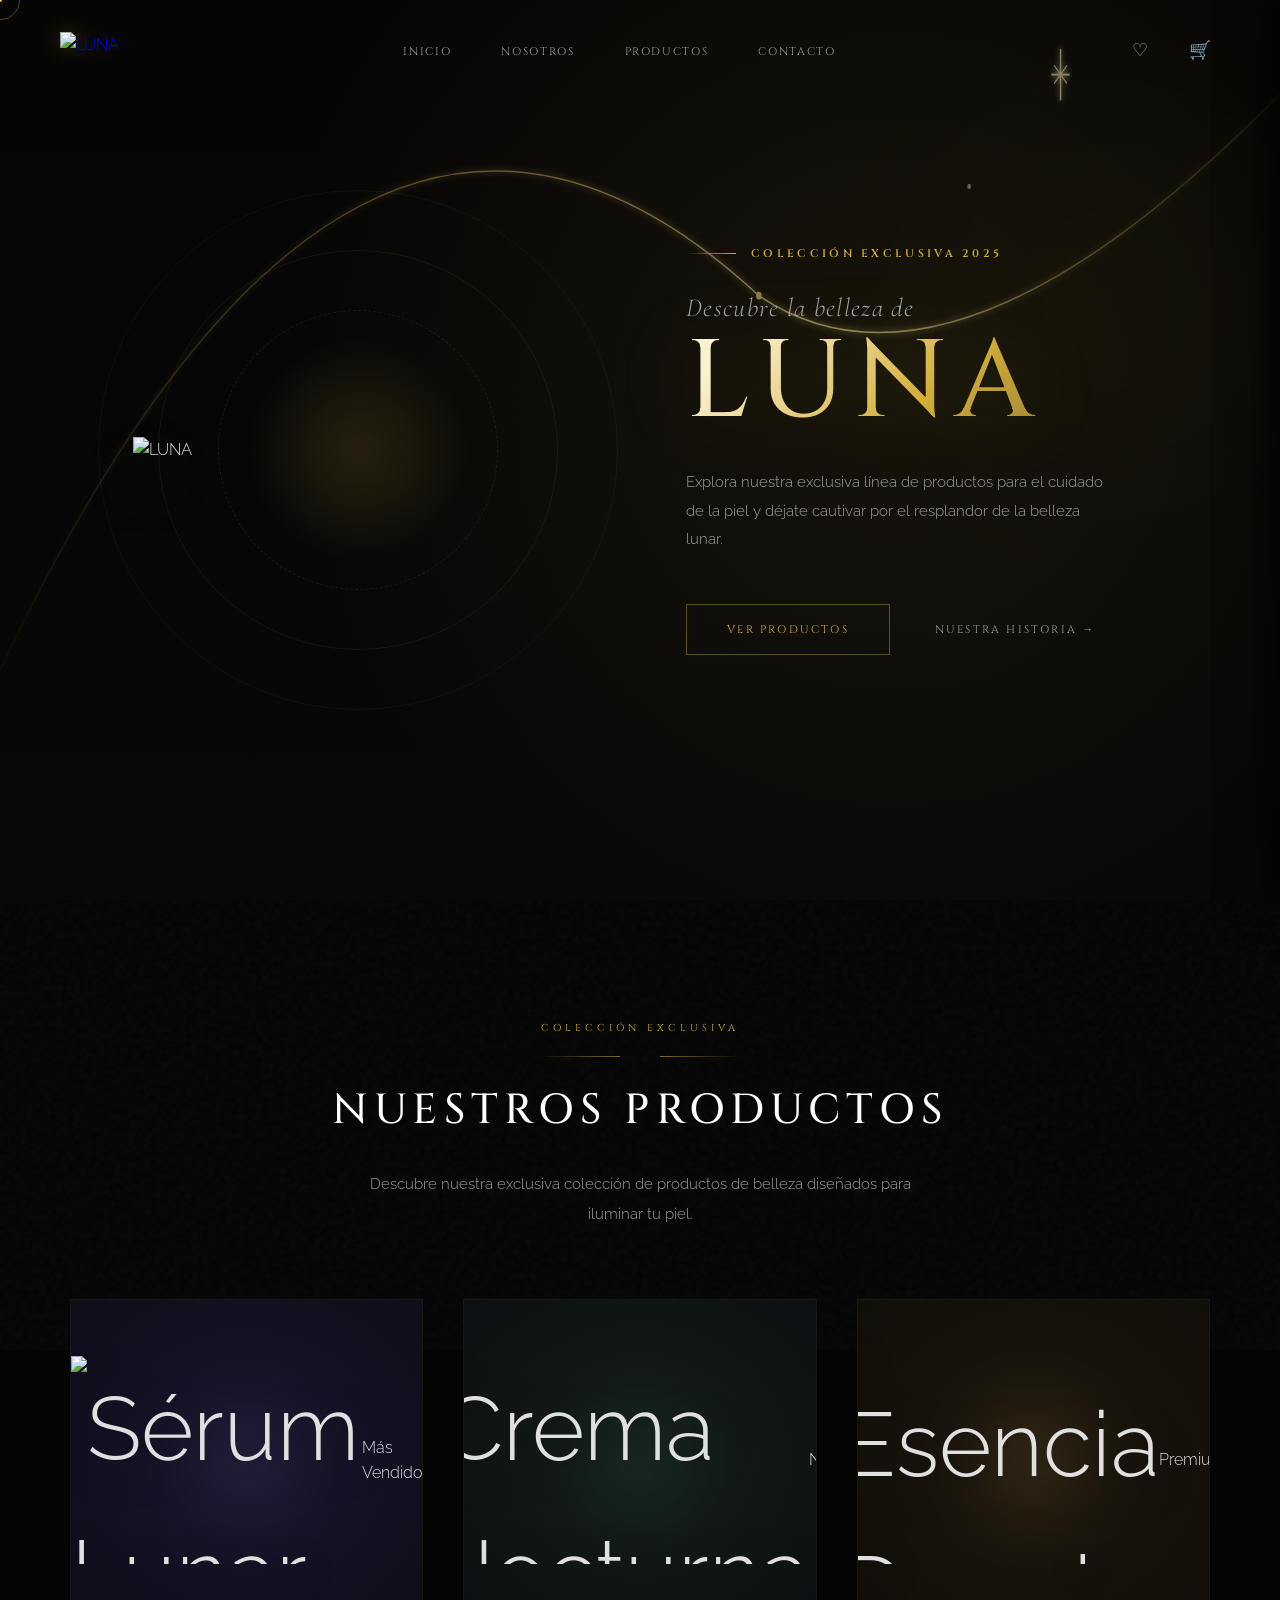
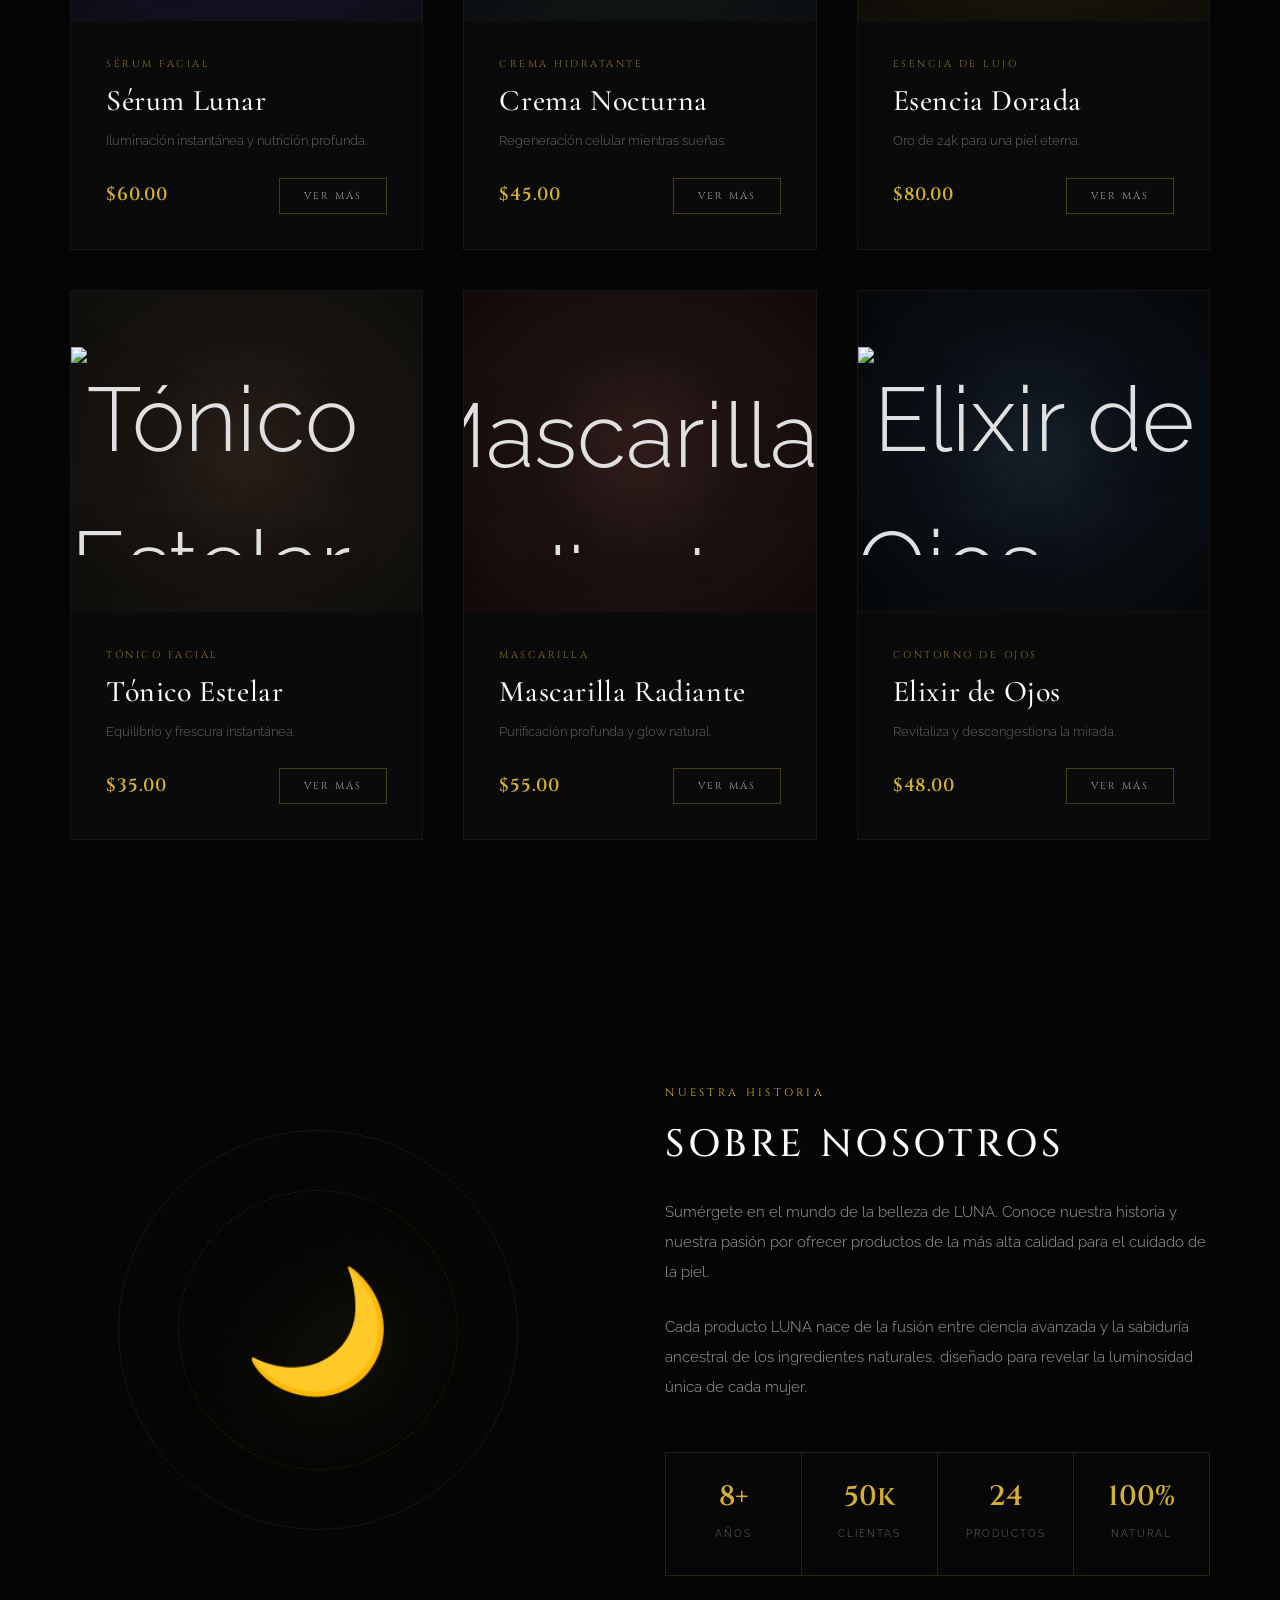
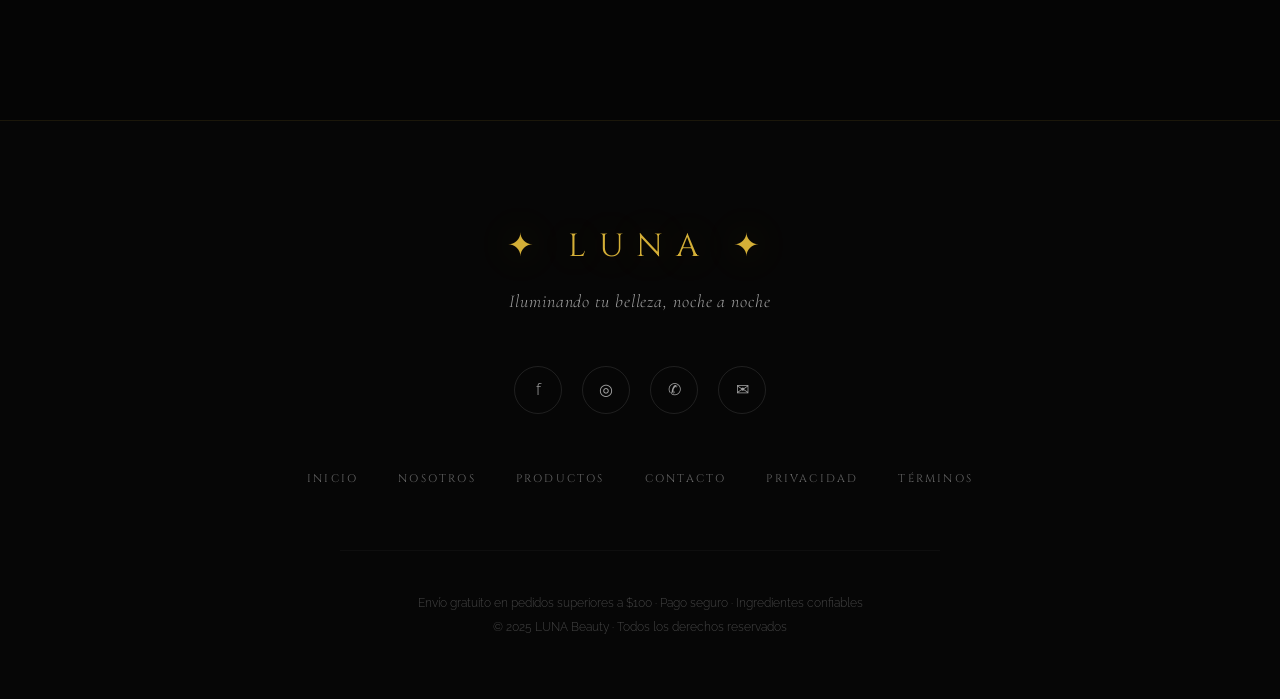
==== index.html @ 4b7ed35f "cambio de nombre a archivo principal" ====
<!DOCTYPE html>
<html lang="es">
<head>
<meta charset="UTF-8">
<meta name="viewport" content="width=device-width, initial-scale=1.0">
<title>LUNA — Belleza Lunar</title> 
<link href="https://fonts.googleapis.com/css2?family=Cormorant+Garamond:ital,wght@0,300;0,400;0,500;0,600;1,300;1,400;1,600&family=Cinzel:wght@400;500;600;700&family=Raleway:wght@300;400;500;600&display=swap" rel="stylesheet">
<link rel="stylesheet" href="style.css">
</head>
<body>

<div id="cur-o"></div>
<div id="cur-i"></div>
<canvas id="pc"></canvas>
<div class="grain"></div>

<!-- NAV -->
<nav id="mn">
  <a href="#inicio" class="nav-logo"><img src="img/logo.png" alt="LUNA"></a>
  <ul class="nav-links">
    <li><a href="#inicio">Inicio</a></li>
    <li><a href="#nosotros">Nosotros</a></li>
    <li><a href="#productos">Productos</a></li>
    <li><a href="#contacto">Contacto</a></li>
  </ul>
  <div class="nav-r">
    <button class="ib" title="Favoritos">♡</button>
    <button class="ib" id="cartBtn" title="Carrito" onclick="openCart()">🛒<span class="cb" id="cc">0</span></button>
    <button class="hbg" id="hbg"><span></span><span></span><span></span></button>
  </div>
</nav>

<!-- SIDEBAR -->
<div class="sb-ov" id="sbo"></div>
<aside class="sb" id="sb">
  <div class="sb-head">
    <img src="img/logo.png" alt="LUNA" class="sb-logo-img">
    <button class="sb-x" id="sbx">✕</button>
  </div>
  <nav class="sb-nav">
    <a href="#inicio">Inicio <span>→</span></a>
    <a href="#nosotros">Nosotros <span>→</span></a>
    <a href="#productos">Productos <span>→</span></a>
    <a href="#contacto">Contacto <span>→</span></a>
  </nav>
  <div class="sb-bot">
    <div class="sb-soc">
      <a href="#" class="sb-si">f</a>
      <a href="#" class="sb-si">◎</a>
      <a href="#" class="sb-si">✉</a>
    </div>
    <p class="sb-tl">Iluminando tu belleza.<br>© 2025 LUNA</p>
  </div>
</aside>

<!-- CART SIDEBAR -->
<div class="sb-ov" id="cbo"></div>
<aside class="sb" id="csb" style="z-index: 570;">
  <div class="sb-head">
    <span style="font-family:'Cinzel',serif; color:var(--gold); font-size:18px;">TU CARRITO</span>
    <button class="sb-x" id="csbx">✕</button>
  </div>
  <div class="sb-body" id="cart-items">
    <!-- Items injected by JS -->
  </div>
  <div class="sb-foot" id="cart-foot">
    <!-- Total & Checkout -->
  </div>
</aside>

<!-- HERO -->
<section id="inicio" class="sw">
  <div class="hero">
    <div class="hbgl"></div>
    <svg class="hero-arc" viewBox="0 0 1400 700" fill="none" preserveAspectRatio="none">
      <defs>
        <linearGradient id="ag" x1="0%" y1="0%" x2="100%" y2="0%">
          <stop offset="0%" stop-color="#c9a84c" stop-opacity="0"/>
          <stop offset="35%" stop-color="#c9a84c" stop-opacity="0.7"/>
          <stop offset="65%" stop-color="#e8d48b" stop-opacity="1"/>
          <stop offset="100%" stop-color="#c9a84c" stop-opacity="0"/>
        </linearGradient>
        <filter id="gf"><feGaussianBlur stdDeviation="3" result="b"/><feMerge><feMergeNode in="b"/><feMergeNode in="SourceGraphic"/></feMerge></filter>
      </defs>
      <path d="M-50 600 Q360 -80 830 230 Q1060 340 1460 28" stroke="url(#ag)" stroke-width="1.2" filter="url(#gf)"/>
      <circle cx="830" cy="230" r="3" fill="#e8d48b" opacity="0.9"/>
      <circle cx="1060" cy="145" r="2" fill="#e8d48b" opacity="0.7"/>
      <g filter="url(#gf)" opacity="0.9">
        <line x1="1160" y1="58" x2="1160" y2="78" stroke="#f5e6b8" stroke-width="1.5"/>
        <line x1="1160" y1="58" x2="1160" y2="38" stroke="#f5e6b8" stroke-width="1.5"/>
        <line x1="1150" y1="58" x2="1170" y2="58" stroke="#f5e6b8" stroke-width="1.5"/>
        <line x1="1153" y1="51" x2="1167" y2="65" stroke="#f5e6b8" stroke-width="1"/>
        <line x1="1167" y1="51" x2="1153" y2="65" stroke="#f5e6b8" stroke-width="1"/>
      </g>
    </svg>
    <div class="orb o1"></div>
    <div class="orb o2"></div>
    <div class="orb o3"></div>
    <div class="hero-in">
      <div class="hr">
        <div class="ring r1"><div class="rdot"></div><div class="rdot"></div><div class="rdot"></div><div class="rdot"></div></div>
        <div class="ring r2"></div>
        <div class="ring r3"></div>
        <div class="hglow"></div>
        <img src="img/logo.png" alt="LUNA" class="h-logo-img">
        <div class="sp sp1"></div><div class="sp sp2"></div><div class="sp sp3"></div>
        <div class="sp sp4"></div><div class="sp sp5"></div><div class="sp sp6"></div>
      </div>
      <div class="hl">
        <div class="eyebrow"><div class="eb-line"></div><span class="eb-txt">Colección Exclusiva 2025</span></div>
        <p class="h-tag">Descubre la belleza de</p>
        <h1 class="h-title">LUNA</h1>
        <p class="h-desc">Explora nuestra exclusiva línea de productos para el cuidado de la piel y déjate cautivar por el resplandor de la belleza lunar.</p>
        <div class="h-cta">
          <a href="#productos" class="btn-o"><span>Ver Productos</span></a>
          <a href="#nosotros" class="btn-g">Nuestra Historia →</a>
        </div>
      </div>
    </div>
  </div>
</section>

<!-- PRODUCTS -->
<section id="productos" class="sw">
  <div class="sh rv">
    <span class="sey">Colección Exclusiva</span>
    <div class="so"><div class="sg"></div></div>
    <h2 class="st">Nuestros Productos</h2>
    <p class="ss">Descubre nuestra exclusiva colección de productos de belleza diseñados para iluminar tu piel.</p>
  </div>
  <div class="pw"><div class="pg" id="pg"></div></div>
</section>

<!-- ABOUT -->
<section id="nosotros" class="as sw">
  <div class="aab"></div>
  <div class="ag">
    <div class="av rv">
      <div class="arl"><div class="om" style="top:-5px;left:50%;transform:translateX(-50%)"></div><div class="om" style="bottom:-5px;left:50%;transform:translateX(-50%)"></div></div>
      <div class="ars"></div>
      <div class="amw"><div class="amg"></div><div class="ami">🌙</div></div>
    </div>
    <div class="rv">
      <span class="al">Nuestra Historia</span>
      <h2 class="at">Sobre Nosotros</h2>
      <p class="ap">Sumérgete en el mundo de la belleza de LUNA. Conoce nuestra historia y nuestra pasión por ofrecer productos de la más alta calidad para el cuidado de la piel.</p>
      <p class="ap">Cada producto LUNA nace de la fusión entre ciencia avanzada y la sabiduría ancestral de los ingredientes naturales, diseñado para revelar la luminosidad única de cada mujer.</p>
      <div class="astat">
        <div class="ast"><span class="asn">8+</span><span class="asl">Años</span></div>
        <div class="ast"><span class="asn">50k</span><span class="asl">Clientas</span></div>
        <div class="ast"><span class="asn">24</span><span class="asl">Productos</span></div>
        <div class="ast"><span class="asn">100%</span><span class="asl">Natural</span></div>
      </div>
    </div>
  </div>
</section>

<!-- FOOTER -->
<footer id="contacto">
  <span class="fl">✦ LUNA ✦</span>
  <p class="ftl">Iluminando tu belleza, noche a noche</p>
  <div class="fsoc">
    <a href="#" class="fsi">f</a><a href="#" class="fsi">◎</a>
    <a href="#" class="fsi">✆</a><a href="#" class="fsi">✉</a>
  </div>
  <ul class="flinks">
    <li><a href="#inicio">Inicio</a></li><li><a href="#nosotros">Nosotros</a></li>
    <li><a href="#productos">Productos</a></li><li><a href="#contacto">Contacto</a></li>
    <li><a href="#">Privacidad</a></li><li><a href="#">Términos</a></li>
  </ul>
  <p class="fbot">Envío gratuito en pedidos superiores a $100 · Pago seguro · Ingredientes confiables<br>© 2025 LUNA Beauty · Todos los derechos reservados</p>
</footer>

<!-- MODAL -->
<div class="mo" id="mo"><div class="md" id="md"><button class="mc" id="mcl">✕</button><div id="mw"></div></div></div>

<!-- TOAST -->
<div class="toast" id="toast"><div class="tt">✦ LUNA</div><div class="tm" id="tmsg">Producto añadido</div></div>

<script src="script.js" defer></script>
</body>
</html>
---- style.css ----
:root {
  --gold: #d4af37;
  --gold-light: #f3cf55;
  --gold-pale: #f9f1d0;
  --gold-dim: #8a7030;
  --dark: #050505;
  --dark-mid: #0a0a0a;
  --dark-glass: rgba(10, 10, 12, 0.85);
  --dark-card: rgba(20, 20, 25, 0.6);
  --text: #e0e0e0;
  --text-soft: #a0a0a0;
  --text-muted: #666;
  --white: #ffffff;
  --ease: cubic-bezier(0.16, 1, 0.3, 1);
}

*, *::before, *::after { margin: 0; padding: 0; box-sizing: border-box; }
html { scroll-behavior: smooth; overflow-x: hidden; }
body { background: var(--dark); color: var(--text); font-family: 'Raleway', sans-serif; font-weight: 300; overflow-x: hidden; cursor: none; line-height: 1.6; }

/* --- CURSOR --- */
#cur-o, #cur-i { position: fixed; border-radius: 50%; pointer-events: none; z-index: 9999; transform: translate(-50%, -50%); mix-blend-mode: exclusion; }
#cur-o { width: 40px; height: 40px; border: 1px solid rgba(212, 175, 55, 0.4); transition: width .4s var(--ease), height .4s var(--ease), border-color .3s; }
#cur-i { width: 4px; height: 4px; background: var(--gold-light); box-shadow: 0 0 10px var(--gold); }
body.ch #cur-o { width: 60px; height: 60px; border-color: var(--gold-light); background: rgba(212, 175, 55, 0.03); backdrop-filter: blur(2px); }

/* --- BACKGROUND --- */
#pc { position: fixed; inset: 0; z-index: 0; pointer-events: none; }
.grain { position: fixed; inset: -50%; width: 200%; height: 200%; z-index: 1; pointer-events: none; opacity: 0.035; background-image: url("data:image/svg+xml,%3Csvg viewBox='0 0 512 512' xmlns='http://www.w3.org/2000/svg'%3E%3Cfilter id='n'%3E%3CfeTurbulence type='fractalNoise' baseFrequency='0.6' numOctaves='3' stitchTiles='stitch'/%3E%3C/filter%3E%3Crect width='100%25' height='100%25' filter='url(%23n)'/%3E%3C/svg%3E"); animation: grain 0.8s steps(1) infinite; }
@keyframes grain { 0%, 100% { transform: translate(0, 0) } 10% { transform: translate(-5%, -5%) } 20% { transform: translate(-2%, 5%) } 30% { transform: translate(5%, -2%) } 40% { transform: translate(-5%, 5%) } 50% { transform: translate(-2%, 2%) } 60% { transform: translate(3%, -5%) } 70% { transform: translate(5%, 2%) } 80% { transform: translate(-2%, -2%) } 90% { transform: translate(2%, 5%) } }

/* --- NAVIGATION --- */
nav { position: fixed; top: 0; left: 0; right: 0; z-index: 500; display: flex; align-items: center; justify-content: space-between; padding: 30px 60px; transition: all 0.4s var(--ease); border-bottom: 1px solid transparent; }
nav.scrolled { background: rgba(5, 5, 5, 0.9); backdrop-filter: blur(15px); padding: 15px 60px; border-bottom-color: rgba(212, 175, 55, 0.15); }

.nav-logo { display: flex; align-items: center; text-decoration: none; }
.nav-logo img { height: 36px; width: auto; filter: drop-shadow(0 0 10px rgba(212, 175, 55, 0.3)); transition: transform 0.3s; }
.nav-logo:hover img { transform: scale(1.05); }

.nav-links { display: flex; gap: 50px; list-style: none; }
.nav-links a { font-family: 'Cinzel', serif; font-size: 11px; letter-spacing: 0.15em; color: var(--text-soft); text-decoration: none; text-transform: uppercase; transition: color 0.3s; position: relative; padding: 5px 0; }
.nav-links a::after { content: ''; position: absolute; bottom: 0; left: 50%; width: 0; height: 1px; background: var(--gold); transition: all 0.4s var(--ease); transform: translateX(-50%); }
.nav-links a:hover { color: var(--white); }
.nav-links a:hover::after { width: 100%; }

.nav-r { display: flex; gap: 20px; align-items: center; }
.ib { background: none; border: none; color: var(--text-soft); font-size: 18px; cursor: none; position: relative; width: 40px; height: 40px; display: flex; align-items: center; justify-content: center; transition: all 0.3s; border-radius: 50%; }
.ib:hover { color: var(--gold); background: rgba(212, 175, 55, 0.05); }
.cb { position: absolute; top: 2px; right: 2px; background: var(--gold); color: var(--dark); font-size: 10px; font-weight: 700; width: 16px; height: 16px; border-radius: 50%; display: flex; align-items: center; justify-content: center; font-family: 'Raleway', sans-serif; box-shadow: 0 0 10px rgba(212, 175, 55, 0.6); opacity: 0; transform: scale(0); transition: all .3s var(--ease); }
.cb.active { opacity: 1; transform: scale(1); }

.hbg { display: none; flex-direction: column; gap: 6px; cursor: pointer; background: none; border: none; padding: 10px; z-index: 600; }
.hbg span { display: block; width: 28px; height: 1px; background: var(--gold); transition: all 0.4s var(--ease); transform-origin: center; }
.hbg:hover span { background: var(--gold-light); box-shadow: 0 0 8px var(--gold); }
.hbg.open span:nth-child(1) { transform: translateY(7px) rotate(45deg); }
.hbg.open span:nth-child(2) { opacity: 0; transform: translateX(10px); }
.hbg.open span:nth-child(3) { transform: translateY(-7px) rotate(-45deg); }

/* --- SIDEBAR --- */
.sb-ov { position: fixed; inset: 0; background: rgba(0, 0, 0, 0.8); z-index: 550; opacity: 0; pointer-events: none; transition: opacity 0.5s; backdrop-filter: blur(8px); }
.sb-ov.open { opacity: 1; pointer-events: all; }
.sb { position: fixed; top: 0; right: 0; width: min(360px, 85vw); height: 100%; background: var(--dark-mid); z-index: 560; display: flex; flex-direction: column; border-left: 1px solid rgba(212, 175, 55, 0.15); transform: translateX(100%); transition: transform 0.6s var(--ease); box-shadow: -10px 0 40px rgba(0,0,0,0.5); }
.sb.open { transform: translateX(0); }
/* Aseguramos que el botón cerrar tenga área de clic y z-index */
.sb-head { padding: 30px 40px; display: flex; align-items: center; justify-content: space-between; border-bottom: 1px solid rgba(212, 175, 55, 0.08); position: relative; z-index: 565; }
.sb-logo-img { height: 32px; width: auto; object-fit: contain; }
.sb-x { background: none; border: 1px solid rgba(212, 175, 55, 0.2); color: var(--text-soft); font-size: 16px; cursor: pointer; width: 32px; height: 32px; display: flex; align-items: center; justify-content: center; transition: all 0.3s; border-radius: 50%; position: relative; z-index: 570; }
.sb-x:hover { border-color: var(--gold); color: var(--gold); transform: rotate(90deg); }

.sb-nav { padding: 40px; display: flex; flex-direction: column; gap: 20px; flex: 1; }
.sb-nav a { font-family: 'Cinzel', serif; font-size: 14px; letter-spacing: 0.15em; text-transform: uppercase; color: var(--text-soft); text-decoration: none; padding-bottom: 10px; border-bottom: 1px solid rgba(255,255,255,0.03); display: flex; align-items: center; justify-content: space-between; transition: all 0.3s; }
.sb-nav a span { color: var(--gold); opacity: 0; transform: translateX(-10px); transition: all 0.3s; }
.sb-nav a:hover { color: var(--white); padding-left: 10px; border-bottom-color: var(--gold-dim); }
.sb-nav a:hover span { opacity: 1; transform: translateX(0); }

.sb-bot { padding: 30px 40px; border-top: 1px solid rgba(212, 175, 55, 0.08); margin-top: auto; }
.sb-soc { display: flex; gap: 15px; margin-bottom: 20px; }
.sb-si { width: 40px; height: 40px; border: 1px solid rgba(255, 255, 255, 0.1); display: flex; align-items: center; justify-content: center; color: var(--text-soft); font-size: 14px; text-decoration: none; transition: all 0.3s; border-radius: 50%; }
.sb-si:hover { border-color: var(--gold); color: var(--gold); transform: translateY(-3px); }
.sb-tl { font-family: 'Cormorant Garamond', serif; font-style: italic; font-size: 14px; color: var(--text-muted); line-height: 1.6; }

/* --- CART SIDEBAR --- */
.sb-body { padding: 30px; flex: 1; overflow-y: auto; display: flex; flex-direction: column; gap: 20px; }
.sb-foot { padding: 30px; border-top: 1px solid rgba(212, 175, 55, 0.1); background: rgba(0,0,0,0.2); }

.c-item { display: flex; gap: 15px; padding-bottom: 20px; border-bottom: 1px solid rgba(255,255,255,0.05); animation: fadeIn 0.4s ease; }
.c-img { width: 60px; height: 60px; background: rgba(255,255,255,0.03); display: flex; align-items: center; justify-content: center; border-radius: 4px; border: 1px solid rgba(212,175,55,0.1); font-size: 24px; flex-shrink: 0; }
.c-info { flex: 1; display: flex; flex-direction: column; justify-content: center; }
.c-name { font-family: 'Cinzel', serif; font-size: 12px; color: var(--white); margin-bottom: 4px; }
.c-price { font-family: 'Cormorant Garamond', serif; color: var(--gold); font-size: 16px; }
.c-rem { background: none; border: none; color: var(--text-muted); font-size: 18px; cursor: pointer; transition: color 0.3s; padding: 0 5px; align-self: flex-start; }
.c-rem:hover { color: #ff5555; }

.c-empty { text-align: center; color: var(--text-muted); font-size: 14px; margin-top: 40px; }
.c-total { display: flex; justify-content: space-between; align-items: center; margin-bottom: 20px; font-family: 'Cinzel', serif; font-size: 16px; color: var(--white); }
.c-total span:last-child { color: var(--gold); font-size: 20px; }

/* Scrollbar styles for sidebar */
.sb-body::-webkit-scrollbar { width: 4px; }
.sb-body::-webkit-scrollbar-track { background: rgba(0,0,0,0.1); }
.sb-body::-webkit-scrollbar-thumb { background: rgba(212,175,55,0.2); border-radius: 2px; }

/* --- HERO --- */
.hero { position: relative; min-height: 100vh; display: flex; align-items: center; overflow: hidden; z-index: 5; }
.hbgl { position: absolute; inset: 0; background: radial-gradient(circle at 70% 40%, rgba(212, 175, 55, 0.08) 0%, transparent 60%), linear-gradient(180deg, var(--dark) 0%, #080808 100%); z-index: 1; }
.hero-arc { position: absolute; inset: 0; width: 100%; height: 100%; z-index: 2; pointer-events: none; opacity: 0.6; }
.orb { position: absolute; border-radius: 50%; pointer-events: none; z-index: 2; filter: blur(60px); opacity: 0.5; }
.o1 { width: 600px; height: 600px; background: radial-gradient(circle, rgba(212, 175, 55, 0.06), transparent 70%); right: -10%; top: 0%; animation: pulse 8s ease-in-out infinite alternate; }
@keyframes pulse { 0% { opacity: 0.3; transform: scale(1); } 100% { opacity: 0.6; transform: scale(1.1); } }

/* Cambiado para dar más espacio al logo a la izquierda */
.hero-in { position: relative; z-index: 10; width: 100%; display: grid; grid-template-columns: 1.1fr 1fr; align-items: center; padding: 120px 70px; min-height: 100vh; max-width: 1400px; margin: 0 auto; gap: 40px; }
/* Ajustado para que el texto a la derecha tenga un límite claro */
.hl { max-width: 500px; }

.eyebrow { display: flex; align-items: center; gap: 15px; margin-bottom: 25px; opacity: 0; animation: slideR 0.6s 0.1s var(--ease) forwards; }
.eb-line { width: 50px; height: 1px; background: linear-gradient(90deg, transparent, var(--gold)); }
.eb-txt { font-family: 'Cinzel', serif; font-size: 11px; letter-spacing: 0.3em; color: var(--gold); text-transform: uppercase; font-weight: 600; }

.h-tag { font-family: 'Cormorant Garamond', serif; font-size: 26px; font-weight: 300; font-style: italic; color: var(--text-soft); letter-spacing: 0.05em; margin-bottom: 5px; opacity: 0; animation: fadeUp 0.6s 0.2s var(--ease) forwards; }
.h-title { font-family: 'Cinzel', serif; font-size: clamp(60px, 9vw, 110px); font-weight: 500; line-height: 0.9; letter-spacing: 0.08em; background: linear-gradient(135deg, var(--gold-pale) 10%, var(--gold) 50%, var(--gold-dim) 90%); -webkit-background-clip: text; -webkit-text-fill-color: transparent; filter: drop-shadow(0 0 40px rgba(212, 175, 55, 0.2)); margin-bottom: 35px; opacity: 0; animation: fadeUp 0.8s 0.3s var(--ease) forwards; }
.h-desc { font-size: 15px; line-height: 1.9; color: var(--text-soft); max-width: 420px; margin-bottom: 50px; opacity: 0; animation: fadeUp 0.6s 0.4s var(--ease) forwards; font-weight: 300; }

.h-cta { display: flex; gap: 20px; flex-wrap: wrap; opacity: 0; animation: fadeUp 0.6s 0.5s var(--ease) forwards; }

.btn-o { display: inline-flex; align-items: center; justify-content: center; border: 1px solid rgba(212, 175, 55, 0.4); color: var(--gold); padding: 16px 40px; font-family: 'Cinzel', serif; font-size: 11px; letter-spacing: 0.2em; text-decoration: none; text-transform: uppercase; cursor: none; background: transparent; transition: all 0.4s var(--ease); position: relative; overflow: hidden; }
.btn-o::before { content: ''; position: absolute; inset: 0; background: var(--gold); transform: translateY(101%); transition: transform 0.4s var(--ease); z-index: 0; }
.btn-o span { position: relative; z-index: 1; transition: color 0.4s; }
.btn-o:hover { border-color: var(--gold); }
.btn-o:hover::before { transform: translateY(0); }
.btn-o:hover span { color: var(--dark); }

.btn-g { display: inline-flex; align-items: center; gap: 10px; color: var(--text-soft); padding: 15px 25px; font-family: 'Cinzel', serif; font-size: 11px; letter-spacing: 0.2em; text-decoration: none; text-transform: uppercase; cursor: none; background: transparent; border: none; transition: color 0.3s; }
.btn-g:hover { color: var(--gold); }

.btn-gf { display: inline-flex; align-items: center; justify-content: center; gap: 10px; background: linear-gradient(135deg, var(--gold) 0%, #b08d2b 100%); color: var(--dark); padding: 18px 45px; font-family: 'Cinzel', serif; font-size: 11px; letter-spacing: 0.25em; text-transform: uppercase; font-weight: 600; cursor: none; border: none; transition: all 0.4s var(--ease); width: 100%; position: relative; overflow: hidden; }
.btn-gf::after { content: ''; position: absolute; inset: 0; background: rgba(255,255,255,0.2); transform: translateX(-100%) skewX(-15deg); transition: transform 0.5s; }
.btn-gf:hover { transform: translateY(-3px); box-shadow: 0 10px 30px rgba(212, 175, 55, 0.3); }
.btn-gf:hover::after { transform: translateX(100%) skewX(-15deg); }

/* --- HERO RIGHT (Visuals) --- */
.hr { display: flex; align-items: center; justify-content: center; position: relative; height: 600px; opacity: 0; animation: fadeIn 1s 0.4s var(--ease) forwards; perspective: 1000px; }
.ring { position: absolute; border-radius: 50%; opacity: 0.6; }
.r1 { width: 520px; height: 520px; border: 1px solid rgba(212, 175, 55, 0.1); animation: spin 40s linear infinite; }
.r2 { width: 400px; height: 400px; border: 1px solid rgba(212, 175, 55, 0.15); animation: spin 25s linear infinite reverse; }
.r3 { width: 280px; height: 280px; border: 1px dashed rgba(212, 175, 55, 0.2); animation: spin 15s linear infinite; }
.hglow { position: absolute; width: 250px; height: 250px; border-radius: 50%; background: radial-gradient(circle, rgba(212, 175, 55, 0.15) 0%, transparent 65%); animation: pulse 4s ease-in-out infinite alternate; }

/* Estilo para el logo grande en el Hero */
.h-logo-img {
  position: relative;
  z-index: 5;
  width: 100%;
  max-width: 450px;
  height: auto;
  filter: drop-shadow(0 30px 50px rgba(212, 175, 55, 0.2));
  animation: float 6s ease-in-out infinite;
}

/* Floating Cards (Glassmorphism) */
.fc { position: absolute; background: var(--dark-glass); border: 1px solid rgba(212, 175, 55, 0.15); backdrop-filter: blur(12px); padding: 15px 20px; min-width: 140px; z-index: 8; animation: floatCard 6s ease-in-out infinite; box-shadow: 0 10px 30px rgba(0,0,0,0.5); border-radius: 4px; }
.fc:nth-of-type(1) { top: 12%; right: 5%; animation-delay: 0s; }
.fc:nth-of-type(2) { bottom: 20%; left: 0%; animation-delay: 2s; }
.fc:nth-of-type(3) { top: 55%; right: -5%; animation-delay: 1s; }
.fc-ic { font-size: 24px; margin-bottom: 8px; filter: drop-shadow(0 0 10px rgba(212, 175, 55, 0.4)); }
.fc-nm { font-family: 'Cormorant Garamond', serif; font-size: 15px; color: var(--white); font-style: italic; }
.fc-pr { font-family: 'Cinzel', serif; font-size: 10px; color: var(--gold); margin-top: 4px; letter-spacing: 0.1em; }

@keyframes floatCard { 0%, 100% { transform: translateY(0); } 50% { transform: translateY(-15px); } }
@keyframes spin { from { transform: rotate(0deg); } to { transform: rotate(360deg); } }
@keyframes float { 0%, 100% { transform: translateY(0) rotate(0deg); } 50% { transform: translateY(-20px) rotate(2deg); } }

/* --- SECTIONS --- */
.sw { position: relative; z-index: 5; }
.sh { text-align: center; padding: 120px 70px 70px; }
.sey { font-family: 'Cinzel', serif; font-size: 10px; color: var(--gold); letter-spacing: 0.4em; margin-bottom: 20px; display: block; text-transform: uppercase; }
.so { display: flex; align-items: center; justify-content: center; gap: 20px; margin-bottom: 20px; opacity: 0.6; }
.so::before, .so::after { content: ''; width: 80px; height: 1px; background: linear-gradient(90deg, transparent, var(--gold)); }
.so::after { background: linear-gradient(90deg, var(--gold), transparent); }
.st { font-family: 'Cinzel', serif; font-size: clamp(30px, 4vw, 42px); font-weight: 500; letter-spacing: 0.15em; text-transform: uppercase; color: var(--white); margin-bottom: 25px; }
.ss { font-size: 15px; color: var(--text-soft); line-height: 2; max-width: 550px; margin: 0 auto; font-weight: 300; }

/* --- PRODUCTS --- */
.pw { padding: 0 70px 140px; }
.pg { display: grid; grid-template-columns: repeat(auto-fit, minmax(320px, 1fr)); gap: 40px; max-width: 1200px; margin: 0 auto; }
.pc { background: rgba(18, 18, 22, 0.4); border: 1px solid rgba(255, 255, 255, 0.05); cursor: none; transition: all 0.5s var(--ease); position: relative; overflow: hidden; display: flex; flex-direction: column; backdrop-filter: blur(5px); }
.pc:hover { transform: translateY(-10px); border-color: rgba(212, 175, 55, 0.3); box-shadow: 0 20px 50px rgba(0, 0, 0, 0.6); background: rgba(18, 18, 22, 0.7); }

.pi { height: 320px; display: flex; align-items: center; justify-content: center; position: relative; overflow: hidden; background: radial-gradient(circle at center, rgba(255,255,255,0.03) 0%, transparent 70%); }
.pig { position: absolute; width: 180px; height: 180px; border-radius: 50%; background: radial-gradient(circle, var(--gc), transparent 70%); filter: blur(30px); opacity: 0.6; transition: opacity 0.5s; }
.pc:hover .pig { opacity: 0.9; }
.pii { font-size: 90px; position: relative; z-index: 1; transition: transform 0.6s var(--ease); filter: drop-shadow(0 10px 30px rgba(0,0,0,0.3)); }
.pc:hover .pii { transform: scale(1.15) translateY(-5px); }

.pin { padding: 35px; flex: 1; display: flex; flex-direction: column; border-top: 1px solid rgba(255,255,255,0.03); }
.ptype { font-family: 'Cinzel', serif; font-size: 10px; letter-spacing: 0.25em; color: var(--gold-dim); text-transform: uppercase; margin-bottom: 12px; }
.pname { font-family: 'Cormorant Garamond', serif; font-size: 30px; font-weight: 500; color: var(--white); margin-bottom: 12px; letter-spacing: 0.02em; line-height: 1.1; transition: color 0.3s; }
.pc:hover .pname { color: var(--gold-pale); }
.pdesc { font-size: 13px; color: var(--text-muted); line-height: 1.8; flex: 1; margin-bottom: 25px; transition: color 0.3s; }
.pc:hover .pdesc { color: var(--text-soft); }

.pft { display: flex; align-items: center; justify-content: space-between; margin-top: auto; }
.pprice { font-family: 'Cinzel', serif; font-size: 18px; color: var(--gold); font-weight: 600; letter-spacing: 0.05em; }
.pbtn { border: 1px solid rgba(212, 175, 55, 0.3); color: var(--text-soft); padding: 10px 24px; font-family: 'Cinzel', serif; font-size: 10px; letter-spacing: 0.2em; text-transform: uppercase; background: transparent; cursor: none; transition: all 0.3s; }
.pbtn:hover { background: var(--gold); color: var(--dark); border-color: var(--gold); }

/* --- ABOUT --- */
.as { padding: 100px 70px 140px; position: relative; z-index: 5; }
.ag { display: grid; grid-template-columns: 1fr 1.1fr; gap: 100px; align-items: center; max-width: 1200px; margin: 0 auto; position: relative; z-index: 2; }
.av { position: relative; height: 500px; display: flex; align-items: center; justify-content: center; }
.arl { position: absolute; width: 400px; height: 400px; border-radius: 50%; border: 1px solid rgba(212, 175, 55, 0.1); animation: spin 30s linear infinite; }
.ars { position: absolute; width: 280px; height: 280px; border-radius: 50%; border: 1px dashed rgba(212, 175, 55, 0.15); animation: spin 20s linear infinite reverse; }
.ami { font-size: 120px; position: relative; z-index: 1; animation: float 6s ease-in-out infinite; filter: drop-shadow(0 0 50px rgba(212, 175, 55, 0.2)); }

.al { font-family: 'Cinzel', serif; font-size: 11px; color: var(--gold); letter-spacing: 0.3em; display: block; margin-bottom: 20px; text-transform: uppercase; }
.at { font-family: 'Cinzel', serif; font-size: 38px; font-weight: 500; letter-spacing: 0.1em; text-transform: uppercase; color: var(--white); margin-bottom: 30px; line-height: 1.2; }
.ap { font-size: 15px; color: var(--text-soft); line-height: 2; margin-bottom: 25px; }
.astat { display: flex; margin-top: 50px; border: 1px solid rgba(212, 175, 55, 0.15); background: rgba(255,255,255,0.01); }
.ast { flex: 1; text-align: center; padding: 30px 15px; border-right: 1px solid rgba(212, 175, 55, 0.15); }
.ast:last-child { border-right: none; }
.asn { font-family: 'Cinzel', serif; font-size: 28px; color: var(--gold); display: block; line-height: 1; margin-bottom: 8px; font-weight: 600; }
.asl { font-family: 'Raleway', sans-serif; font-size: 10px; letter-spacing: 0.2em; text-transform: uppercase; color: var(--text-muted); }

/* --- FOOTER --- */
footer { background: #060606; border-top: 1px solid rgba(212, 175, 55, 0.1); padding: 100px 70px 60px; text-align: center; position: relative; z-index: 5; }
.fl { font-family: 'Cinzel', serif; font-size: 32px; letter-spacing: 0.4em; color: var(--gold); text-shadow: 0 0 40px rgba(212, 175, 55, 0.3); display: block; margin-bottom: 15px; }
.ftl { font-family: 'Cormorant Garamond', serif; font-style: italic; font-size: 18px; color: var(--text-soft); margin-bottom: 50px; letter-spacing: 0.05em; }
.fsoc { display: flex; gap: 20px; justify-content: center; margin-bottom: 50px; }
.fsi { width: 48px; height: 48px; border: 1px solid rgba(255, 255, 255, 0.1); display: flex; align-items: center; justify-content: center; color: var(--text-soft); font-size: 16px; text-decoration: none; transition: all 0.4s; cursor: none; border-radius: 50%; }
.fsi:hover { border-color: var(--gold); color: var(--gold); background: rgba(212, 175, 55, 0.1); transform: translateY(-3px); }

.flinks { display: flex; gap: 40px; justify-content: center; list-style: none; flex-wrap: wrap; margin-bottom: 60px; }
.flinks a { font-family: 'Cinzel', serif; font-size: 11px; letter-spacing: 0.2em; color: var(--text-muted); text-decoration: none; text-transform: uppercase; transition: color 0.3s; cursor: none; position: relative; }
.flinks a:hover { color: var(--gold); }

.fbot { font-size: 12px; color: #444; line-height: 2; border-top: 1px solid rgba(255,255,255,0.03); padding-top: 40px; max-width: 600px; margin: 0 auto; }

/* --- MODAL --- */
.mo { position: fixed; inset: 0; background: rgba(0, 0, 0, 0.9); z-index: 800; display: flex; align-items: center; justify-content: center; padding: 20px; opacity: 0; pointer-events: none; transition: opacity 0.4s; backdrop-filter: blur(20px); }
.mo.active { opacity: 1; pointer-events: all; }
.md { background: #0b0b0e; border: 1px solid rgba(212, 175, 55, 0.2); max-width: 1000px; width: 100%; max-height: 90vh; overflow-y: auto; position: relative; transform: scale(0.95) translateY(30px); transition: transform 0.5s var(--ease); box-shadow: 0 0 80px rgba(0,0,0,0.8); }
.mo.active .md { transform: scale(1) translateY(0); }
.mc { position: sticky; top: 0; float: right; background: transparent; border: none; color: var(--text-muted); font-size: 24px; cursor: none; padding: 25px 30px; z-index: 10; transition: color 0.3s; }
.mc:hover { color: var(--gold); }

.mt { display: grid; grid-template-columns: 1fr 1.2fr; min-height: 500px; }
.mv { display: flex; align-items: center; justify-content: center; position: relative; overflow: hidden; padding: 60px; background: radial-gradient(circle at center, rgba(255,255,255,0.03), transparent); }
.mvi { font-size: 150px; position: relative; z-index: 1; filter: drop-shadow(0 20px 50px rgba(0,0,0,0.5)); animation: float 6s ease-in-out infinite; }
.mb { padding: 60px 50px 50px; display: flex; flex-direction: column; justify-content: center; }

.mtype { font-family: 'Cinzel', serif; font-size: 11px; letter-spacing: 0.3em; color: var(--gold); text-transform: uppercase; margin-bottom: 15px; }
.mname { font-family: 'Cormorant Garamond', serif; font-size: 48px; font-weight: 500; color: var(--white); line-height: 1; margin-bottom: 25px; }
.mdesc { font-size: 15px; color: var(--text-soft); line-height: 1.8; margin-bottom: 30px; font-weight: 300; }
.mprice { font-family: 'Cinzel', serif; font-size: 32px; color: var(--gold); margin-bottom: 35px; }
.mact { display: flex; gap: 15px; margin-bottom: 40px; }

.mtr { border-top: 1px solid rgba(255,255,255,0.05); padding-top: 25px; display: flex; flex-direction: column; gap: 10px; }
.tr { display: flex; align-items: center; gap: 12px; font-size: 13px; color: var(--text-muted); letter-spacing: 0.05em; }
.tr::before { content: '✦'; color: var(--gold-dim); font-size: 10px; }

.mdet { border-top: 1px solid rgba(255,255,255,0.05); padding: 50px; grid-column: 1 / -1; background: rgba(0,0,0,0.2); }
.mdt { font-family: 'Cinzel', serif; font-size: 16px; letter-spacing: 0.4em; text-transform: uppercase; color: var(--white); text-align: center; margin-bottom: 40px; }
.mdg { display: grid; grid-template-columns: repeat(3, 1fr); gap: 40px; }
.dc h4 { font-family: 'Cinzel', serif; font-size: 12px; color: var(--gold); margin-bottom: 20px; font-weight: 600; text-transform: uppercase; letter-spacing: 0.1em; border-bottom: 1px solid rgba(212,175,55,0.1); padding-bottom: 10px; }
.dc ul { list-style: none; display: flex; flex-direction: column; gap: 12px; }
.dc li { font-size: 13px; color: var(--text-soft); line-height: 1.6; display: flex; align-items: flex-start; gap: 10px; }
.dc li::before { content: '—'; color: var(--gold-dim); opacity: 0.5; }

/* --- TOAST --- */
.toast { position: fixed; bottom: 30px; right: 30px; background: rgba(15, 15, 20, 0.95); border: 1px solid rgba(212, 175, 55, 0.3); padding: 20px 30px; z-index: 950; max-width: 300px; transform: translateY(50px); opacity: 0; pointer-events: none; transition: all 0.5s var(--ease); box-shadow: 0 20px 50px rgba(0,0,0,0.8); backdrop-filter: blur(10px); }
.toast.show { transform: translateY(0); opacity: 1; }
.tt { font-family: 'Cinzel', serif; font-size: 11px; letter-spacing: 0.25em; color: var(--gold); margin-bottom: 8px; display: flex; align-items: center; gap: 8px; }
.tm { font-size: 14px; color: var(--white); }

/* --- KEYFRAMES --- */
@keyframes fadeUp { from { opacity: 0; transform: translateY(20px); } to { opacity: 1; transform: translateY(0); } }
@keyframes slideR { from { opacity: 0; transform: translateX(-20px); } to { opacity: 1; transform: translateX(0); } }
@keyframes fadeIn { from { opacity: 0; } to { opacity: 1; } }

/* --- REVEAL ON SCROLL --- */
.rv { opacity: 0; transform: translateY(30px); transition: opacity 0.8s var(--ease), transform 0.8s var(--ease); }
.rv.vis { opacity: 1; transform: translateY(0); }

/* --- RESPONSIVE --- */
@media (max-width: 1024px) {
  .hero-in { padding: 110px 40px 70px; gap: 40px; }
  .h-title { font-size: 80px; }
  .pg { grid-template-columns: repeat(2, 1fr); }
  .ag { grid-template-columns: 1fr; gap: 60px; }
  .av { height: 400px; }
}

@media (max-width: 768px) {
  body { cursor: auto; }
  #cur-o, #cur-i, #pc, .grain { display: none; }
  .btn-o, .btn-g, .btn-gf, .pbtn, .fsi, .ib, .mc, .pc, .flinks a { cursor: pointer; }
  
  nav { padding: 20px; }
  .nav-links, .nav-r .ib:not(#cartBtn) { display: none; }
  .hbg { display: flex; }
  
  .hero-in { grid-template-columns: 1fr; padding: 100px 25px 60px; min-height: auto; text-align: center; }
  .hl { margin: 0 auto; display: flex; flex-direction: column; align-items: center; }
  .eyebrow { justify-content: center; }
  .h-title { font-size: 50px; }
  .h-desc { margin: 0 auto 40px; }
  .h-cta { justify-content: center; }
  
  .hr { height: 350px; margin-top: 40px; }
  .r1 { width: 300px; height: 300px; }
  .r2 { width: 220px; height: 220px; }
  .r3 { width: 150px; height: 150px; }
  .hicon { font-size: 80px; }
  .fc { display: none; }
  
  .pg { grid-template-columns: 1fr; }
  .mt { grid-template-columns: 1fr; }
  .mv { padding: 40px; }
  .mdg { grid-template-columns: 1fr; }
  .astat { flex-wrap: wrap; }
  .ast { flex: 0 0 50%; border-bottom: 1px solid rgba(212,175,55,0.15); }
  .ast:nth-child(even) { border-right: none; }
  
  .sb { width: 85vw; }
}
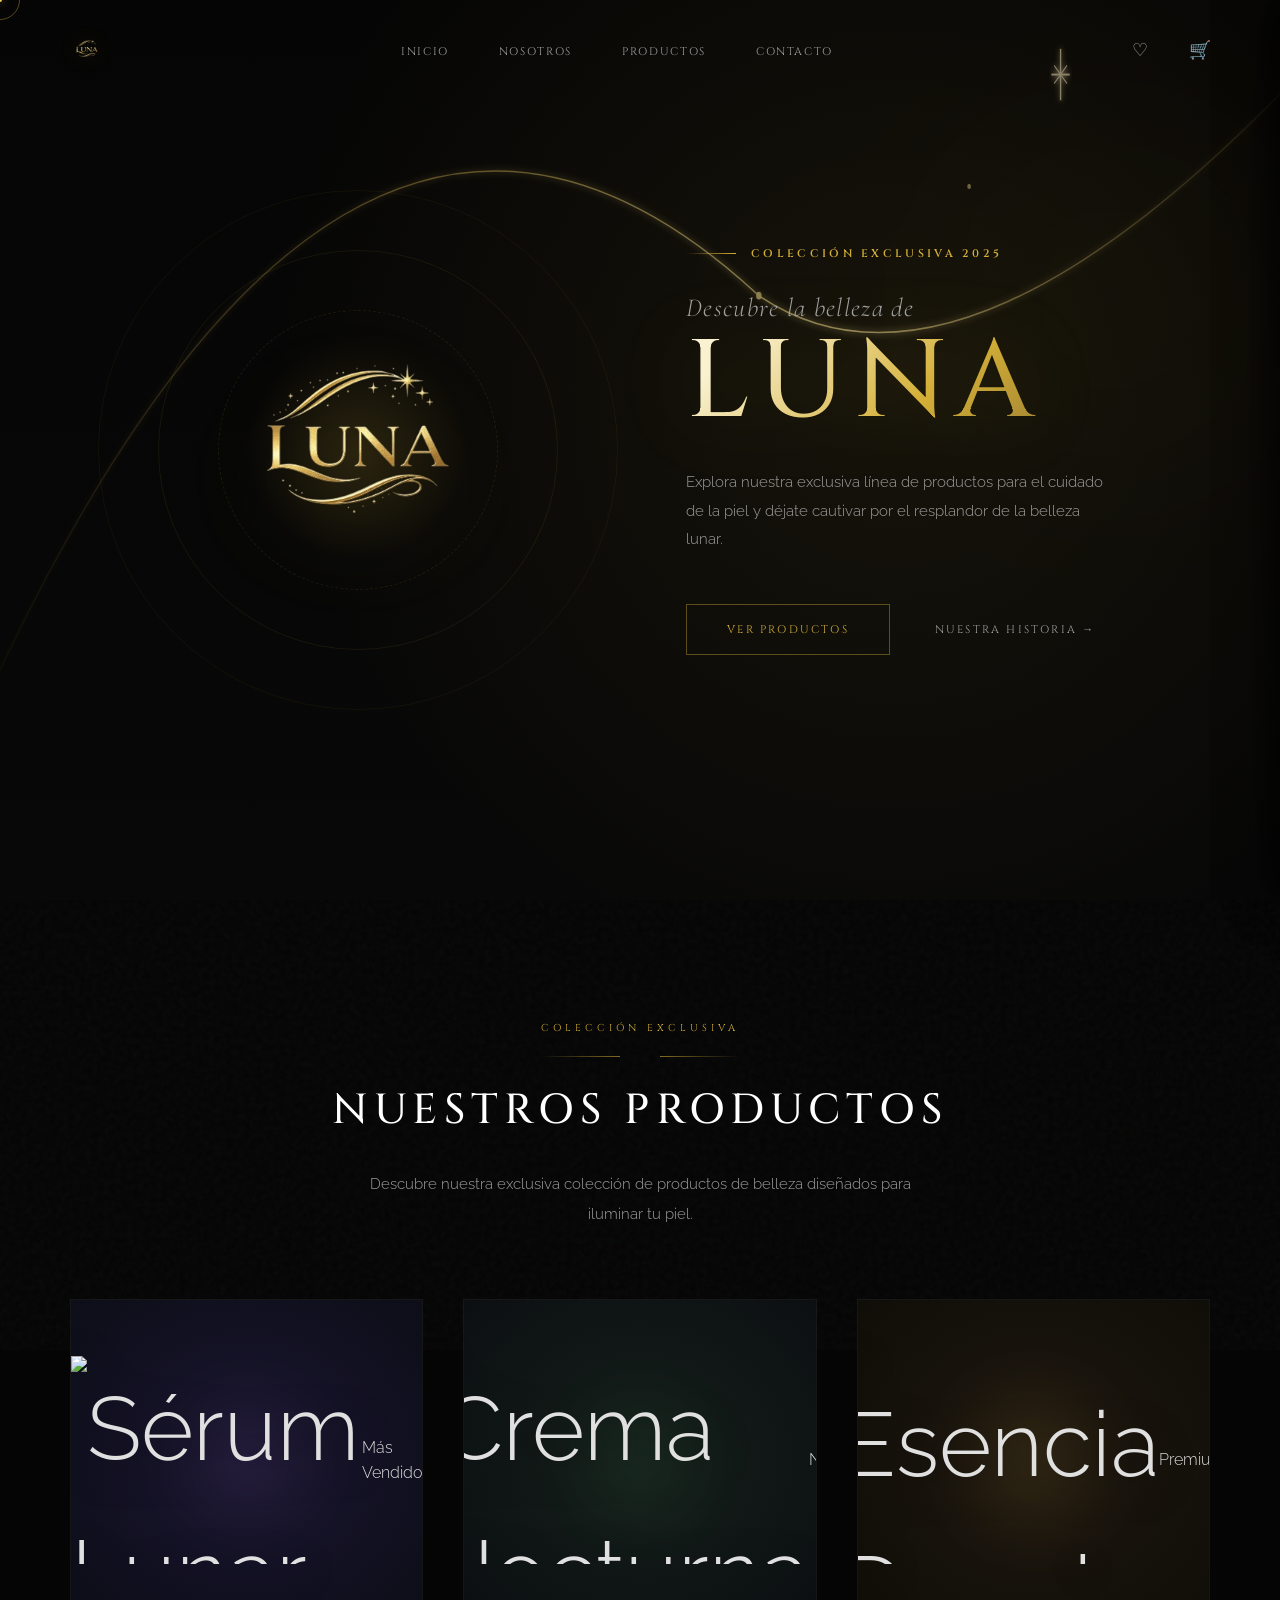
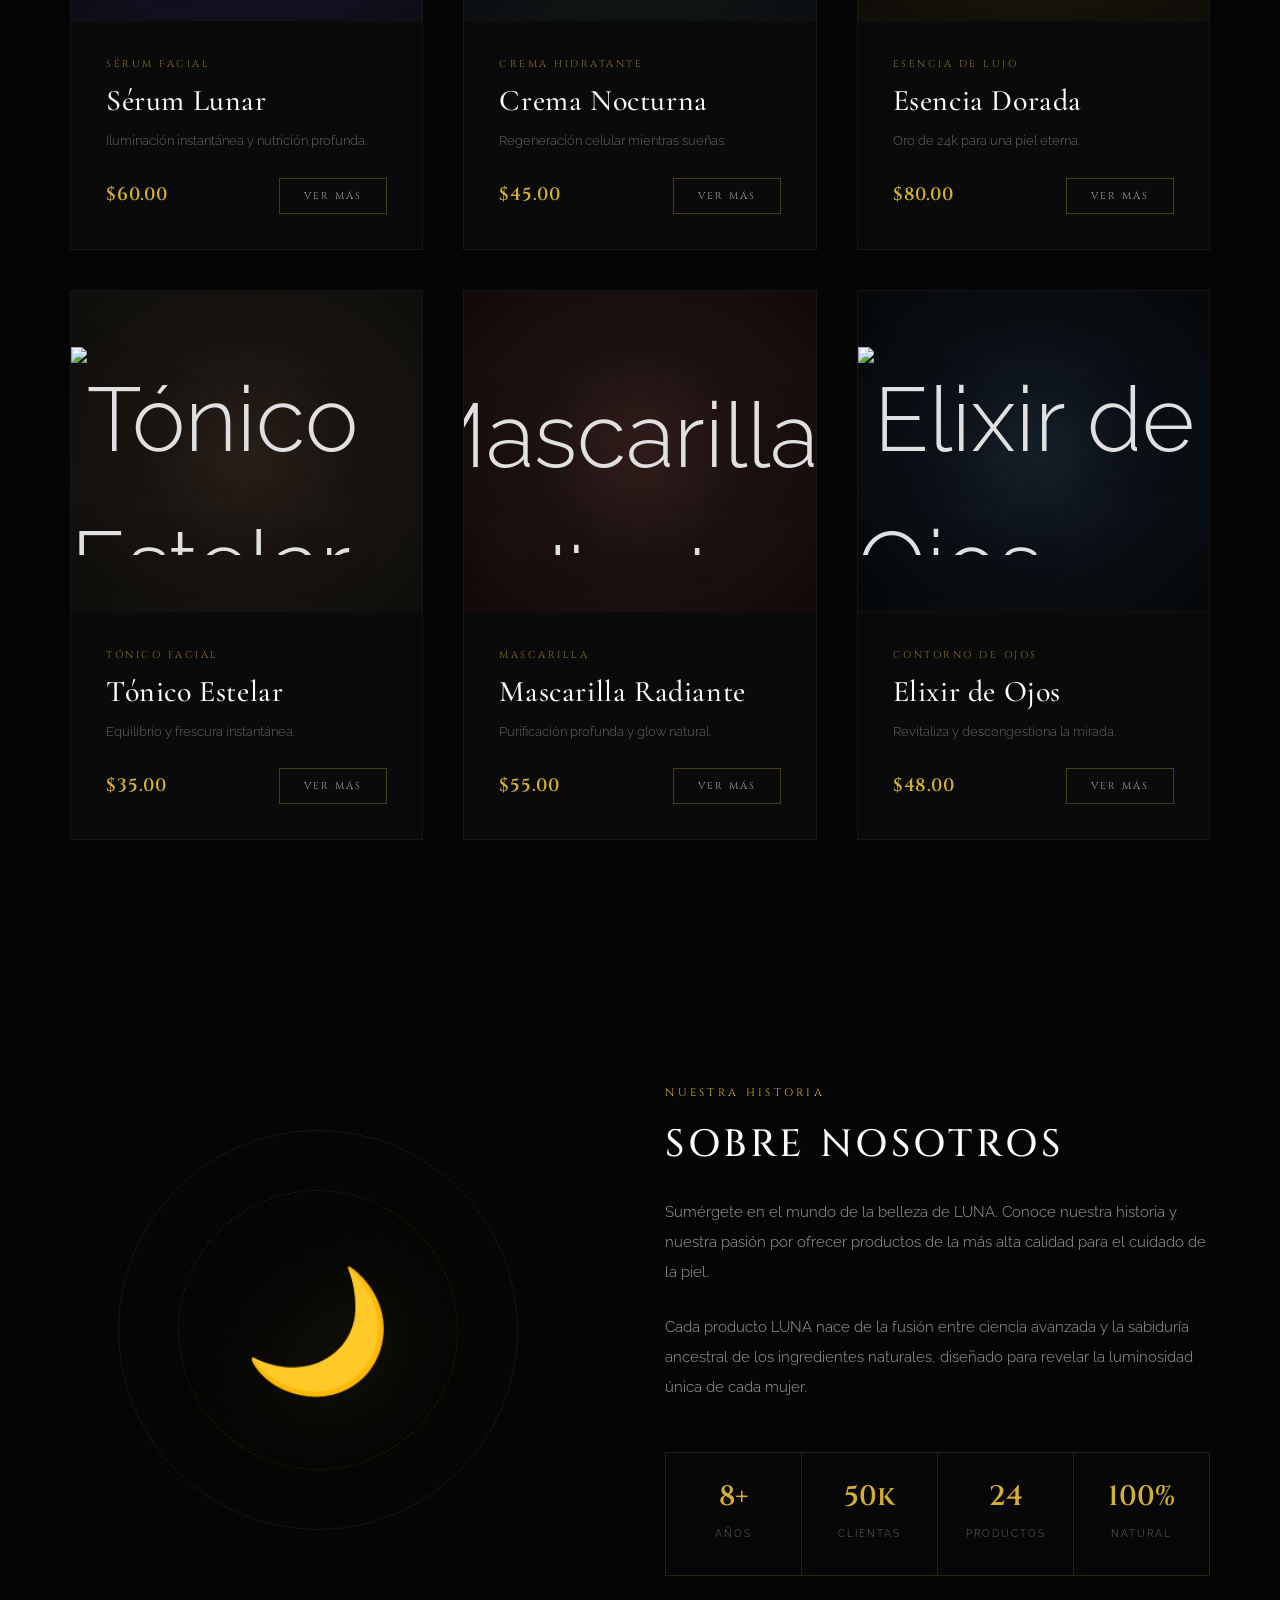
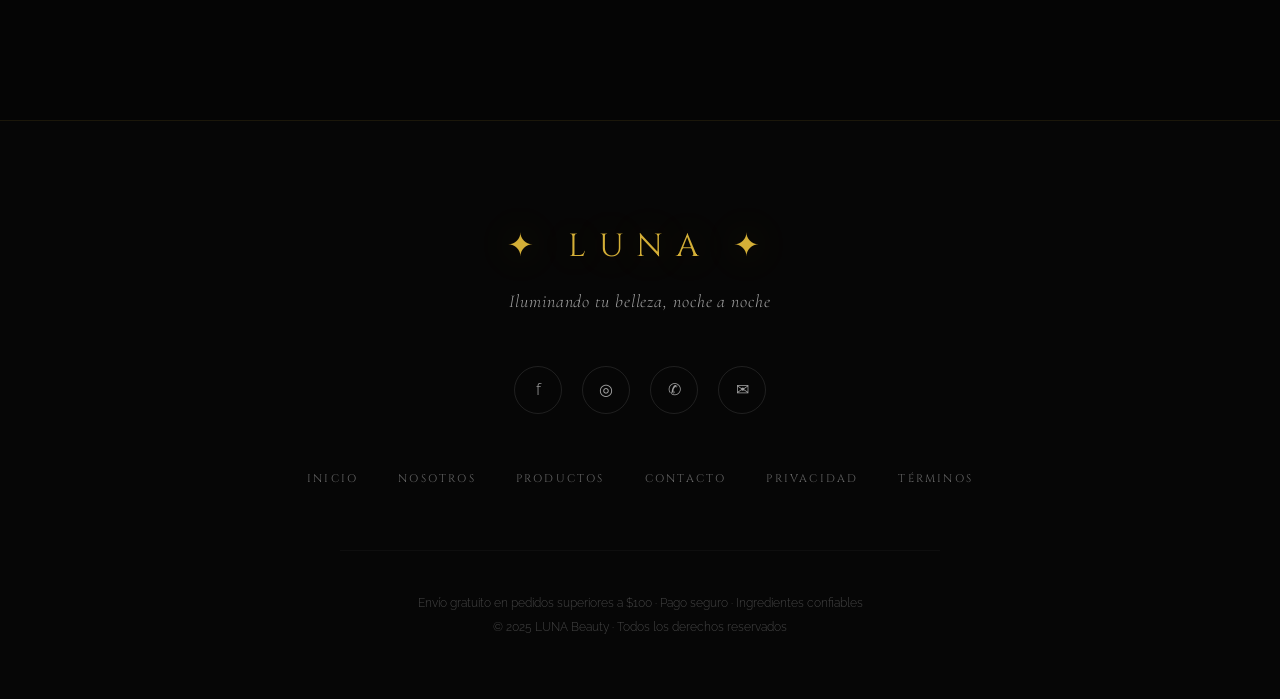
==== commit a4041b91: "Actualizar index.html" ====
--- a/index.html
+++ b/index.html
@@ -16,7 +16,7 @@
 
 <!-- NAV -->
 <nav id="mn">
-  <a href="#inicio" class="nav-logo"><img src="img/logo.png" alt="LUNA"></a>
+  <a href="#inicio" class="nav-logo"><img src="Img/logo.png" alt="LUNA"></a>
   <ul class="nav-links">
     <li><a href="#inicio">Inicio</a></li>
     <li><a href="#nosotros">Nosotros</a></li>
@@ -34,7 +34,7 @@
 <div class="sb-ov" id="sbo"></div>
 <aside class="sb" id="sb">
   <div class="sb-head">
-    <img src="img/logo.png" alt="LUNA" class="sb-logo-img">
+    <img src="Img/logo.png" alt="LUNA" class="sb-logo-img">
     <button class="sb-x" id="sbx">✕</button>
   </div>
   <nav class="sb-nav">
@@ -102,7 +102,7 @@
         <div class="ring r2"></div>
         <div class="ring r3"></div>
         <div class="hglow"></div>
-        <img src="img/logo.png" alt="LUNA" class="h-logo-img">
+        <img src="Img/logo.png" alt="LUNA" class="h-logo-img">
         <div class="sp sp1"></div><div class="sp sp2"></div><div class="sp sp3"></div>
         <div class="sp sp4"></div><div class="sp sp5"></div><div class="sp sp6"></div>
       </div>
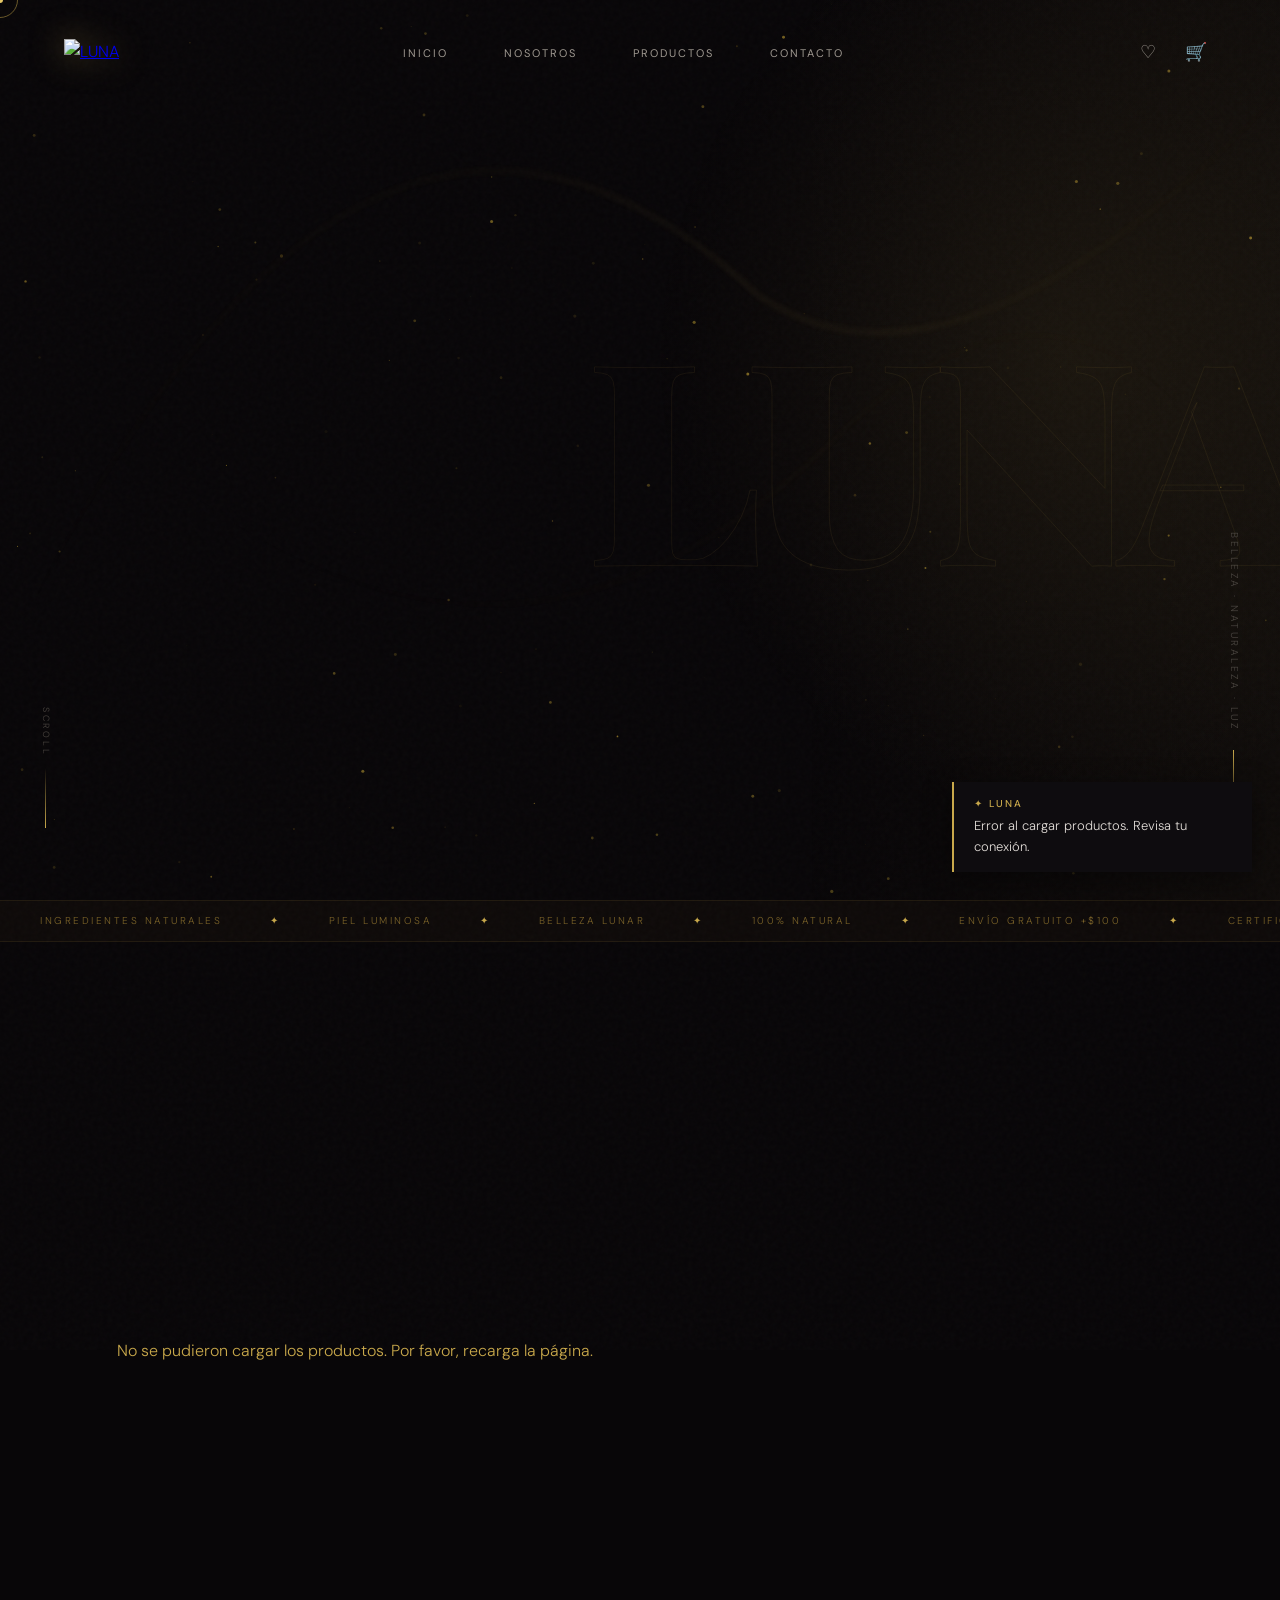
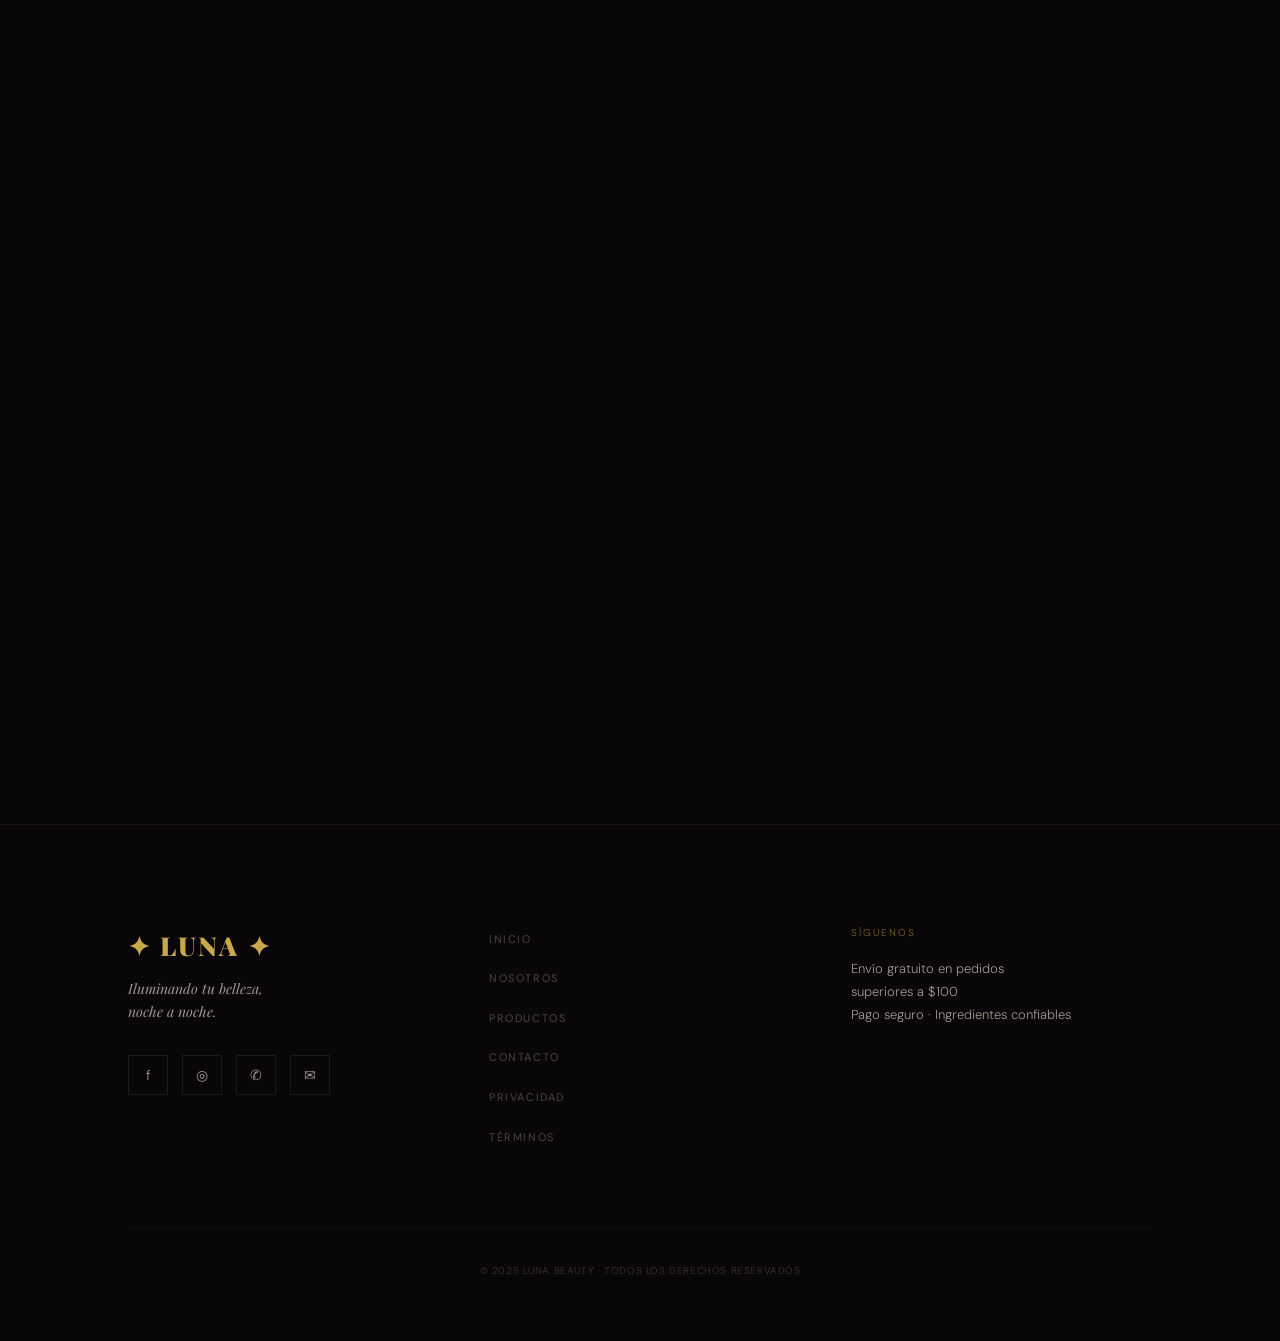
==== commit 53a46770: "modificacion de funcionamiento" ====
--- a/index.html
+++ b/index.html
@@ -1,22 +1,38 @@
 <!DOCTYPE html>
 <html lang="es">
 <head>
-<meta charset="UTF-8">
-<meta name="viewport" content="width=device-width, initial-scale=1.0">
-<title>LUNA — Belleza Lunar</title> 
-<link href="https://fonts.googleapis.com/css2?family=Cormorant+Garamond:ital,wght@0,300;0,400;0,500;0,600;1,300;1,400;1,600&family=Cinzel:wght@400;500;600;700&family=Raleway:wght@300;400;500;600&display=swap" rel="stylesheet">
-<link rel="stylesheet" href="style.css">
+  <meta charset="UTF-8">
+  <meta name="viewport" content="width=device-width, initial-scale=1.0, viewport-fit=cover">
+  <title>LUNA — Belleza Lunar</title>
+  <link rel="preconnect" href="https://fonts.googleapis.com">
+  <link rel="preconnect" href="https://fonts.gstatic.com" crossorigin>
+  <link href="https://fonts.googleapis.com/css2?family=Playfair+Display:ital,wght@0,400;0,700;0,900;1,400;1,700&family=DM+Sans:ital,opsz,wght@0,9..40,300;0,9..40,400;0,9..40,500;1,9..40,300&display=swap" rel="stylesheet">
+  <link rel="stylesheet" href="style.css">
 </head>
 <body>
 
-<div id="cur-o"></div>
-<div id="cur-i"></div>
+<!-- Custom cursor (desktop only, injected by JS) -->
+
 <canvas id="pc"></canvas>
 <div class="grain"></div>
 
-<!-- NAV -->
+<svg class="background-arc" viewBox="0 0 1400 700" fill="none" preserveAspectRatio="none">
+  <defs>
+    <linearGradient id="ag" x1="0%" y1="0%" x2="100%" y2="0%">
+      <stop offset="0%" stop-color="#c8a84b" stop-opacity="0"/>
+      <stop offset="40%" stop-color="#c8a84b" stop-opacity="0.6"/>
+      <stop offset="60%" stop-color="#f0d070" stop-opacity="1"/>
+      <stop offset="100%" stop-color="#c8a84b" stop-opacity="0"/>
+    </linearGradient>
+    <filter id="gf"><feGaussianBlur stdDeviation="2.5"/></filter>
+  </defs>
+  <path d="M-50 600 Q360 -80 830 230 Q1060 340 1460 28" stroke="url(#ag)" stroke-width="1" filter="url(#gf)"/>
+  <path d="M-50 200 Q450 650 900 350 Q1250 100 1460 550" stroke="url(#ag)" stroke-width=".8" filter="url(#gf)" opacity="0.4"/>
+</svg>
+
+<!-- NAVIGATION -->
 <nav id="mn">
-  <a href="#inicio" class="nav-logo"><img src="Img/logo.png" alt="LUNA"></a>
+  <a href="#" class="nav-logo"><img src="img/logo.png" alt="LUNA"></a>
   <ul class="nav-links">
     <li><a href="#inicio">Inicio</a></li>
     <li><a href="#nosotros">Nosotros</a></li>
@@ -24,9 +40,9 @@
     <li><a href="#contacto">Contacto</a></li>
   </ul>
   <div class="nav-r">
-    <button class="ib" title="Favoritos">♡</button>
-    <button class="ib" id="cartBtn" title="Carrito" onclick="openCart()">🛒<span class="cb" id="cc">0</span></button>
-    <button class="hbg" id="hbg"><span></span><span></span><span></span></button>
+    <button class="ib" title="Favoritos" aria-label="Favoritos">♡</button>
+    <button class="ib" id="cartBtn" title="Carrito" aria-label="Carrito">🛒<span class="cb" id="cc">0</span></button>
+    <button class="hbg" id="hbg" aria-label="Menú"><span></span><span></span><span></span></button>
   </div>
 </nav>
 
@@ -34,7 +50,7 @@
 <div class="sb-ov" id="sbo"></div>
 <aside class="sb" id="sb">
   <div class="sb-head">
-    <img src="Img/logo.png" alt="LUNA" class="sb-logo-img">
+    <img src="img/logo.png" alt="LUNA" class="sb-logo-img">
     <button class="sb-x" id="sbx">✕</button>
   </div>
   <nav class="sb-nav">
@@ -45,138 +61,205 @@
   </nav>
   <div class="sb-bot">
     <div class="sb-soc">
-      <a href="#" class="sb-si">f</a>
-      <a href="#" class="sb-si">◎</a>
-      <a href="#" class="sb-si">✉</a>
-    </div>
-    <p class="sb-tl">Iluminando tu belleza.<br>© 2025 LUNA</p>
+      <a href="#" class="sb-si" aria-label="Facebook">f</a>
+      <a href="#" class="sb-si" aria-label="Instagram">◎</a>
+      <a href="#" class="sb-si" aria-label="Email">✉</a>
+    </div>
+    <p class="sb-tl">Iluminando tu belleza,<br>noche a noche.</p>
   </div>
 </aside>
 
 <!-- CART SIDEBAR -->
 <div class="sb-ov" id="cbo"></div>
-<aside class="sb" id="csb" style="z-index: 570;">
+<aside class="sb" id="csb" style="z-index:570;">
   <div class="sb-head">
-    <span style="font-family:'Cinzel',serif; color:var(--gold); font-size:18px;">TU CARRITO</span>
+    <span class="cart-title">Tu Carrito</span>
     <button class="sb-x" id="csbx">✕</button>
   </div>
-  <div class="sb-body" id="cart-items">
-    <!-- Items injected by JS -->
-  </div>
-  <div class="sb-foot" id="cart-foot">
-    <!-- Total & Checkout -->
-  </div>
+  <div class="sb-body" id="cart-items"></div>
+  <div class="sb-foot" id="cart-foot"></div>
 </aside>
 
-<!-- HERO -->
-<section id="inicio" class="sw">
-  <div class="hero">
-    <div class="hbgl"></div>
-    <svg class="hero-arc" viewBox="0 0 1400 700" fill="none" preserveAspectRatio="none">
-      <defs>
-        <linearGradient id="ag" x1="0%" y1="0%" x2="100%" y2="0%">
-          <stop offset="0%" stop-color="#c9a84c" stop-opacity="0"/>
-          <stop offset="35%" stop-color="#c9a84c" stop-opacity="0.7"/>
-          <stop offset="65%" stop-color="#e8d48b" stop-opacity="1"/>
-          <stop offset="100%" stop-color="#c9a84c" stop-opacity="0"/>
-        </linearGradient>
-        <filter id="gf"><feGaussianBlur stdDeviation="3" result="b"/><feMerge><feMergeNode in="b"/><feMergeNode in="SourceGraphic"/></feMerge></filter>
-      </defs>
-      <path d="M-50 600 Q360 -80 830 230 Q1060 340 1460 28" stroke="url(#ag)" stroke-width="1.2" filter="url(#gf)"/>
-      <circle cx="830" cy="230" r="3" fill="#e8d48b" opacity="0.9"/>
-      <circle cx="1060" cy="145" r="2" fill="#e8d48b" opacity="0.7"/>
-      <g filter="url(#gf)" opacity="0.9">
-        <line x1="1160" y1="58" x2="1160" y2="78" stroke="#f5e6b8" stroke-width="1.5"/>
-        <line x1="1160" y1="58" x2="1160" y2="38" stroke="#f5e6b8" stroke-width="1.5"/>
-        <line x1="1150" y1="58" x2="1170" y2="58" stroke="#f5e6b8" stroke-width="1.5"/>
-        <line x1="1153" y1="51" x2="1167" y2="65" stroke="#f5e6b8" stroke-width="1"/>
-        <line x1="1167" y1="51" x2="1153" y2="65" stroke="#f5e6b8" stroke-width="1"/>
-      </g>
-    </svg>
-    <div class="orb o1"></div>
-    <div class="orb o2"></div>
-    <div class="orb o3"></div>
-    <div class="hero-in">
-      <div class="hr">
-        <div class="ring r1"><div class="rdot"></div><div class="rdot"></div><div class="rdot"></div><div class="rdot"></div></div>
-        <div class="ring r2"></div>
-        <div class="ring r3"></div>
-        <div class="hglow"></div>
-        <img src="Img/logo.png" alt="LUNA" class="h-logo-img">
-        <div class="sp sp1"></div><div class="sp sp2"></div><div class="sp sp3"></div>
-        <div class="sp sp4"></div><div class="sp sp5"></div><div class="sp sp6"></div>
-      </div>
-      <div class="hl">
-        <div class="eyebrow"><div class="eb-line"></div><span class="eb-txt">Colección Exclusiva 2025</span></div>
-        <p class="h-tag">Descubre la belleza de</p>
-        <h1 class="h-title">LUNA</h1>
-        <p class="h-desc">Explora nuestra exclusiva línea de productos para el cuidado de la piel y déjate cautivar por el resplandor de la belleza lunar.</p>
-        <div class="h-cta">
-          <a href="#productos" class="btn-o"><span>Ver Productos</span></a>
-          <a href="#nosotros" class="btn-g">Nuestra Historia →</a>
+<main>
+  <!-- ─── HERO ─── -->
+  <section id="inicio" class="hero" data-theme="dark">
+    <div class="hero-content rv">
+      <!-- Mobile: logo image -->
+      <img src="img/logo.png" alt="LUNA" class="hero-logo">
+
+      <!-- Desktop: typographic headline (shown via CSS) -->
+      <span class="hero-eyebrow">Colección Lunar · 2025</span>
+      <span class="hero-headline">
+        Arte<em>de Belleza</em>
+      </span>
+
+      <p class="hero-sub">Iluminando tu belleza, noche a noche.</p>
+      <a href="#productos" class="btn-o"><span>Descubrir Colección</span></a>
+    </div>
+
+    <!-- Desktop decorative elements -->
+    <div class="hero-side-text">Belleza · Naturaleza · Luz</div>
+    <div class="hero-scroll">
+      <span>Scroll</span>
+      <div class="hero-scroll-line"></div>
+    </div>
+  </section>
+
+  <!-- ─── MARQUEE ─── -->
+  <div class="marquee-strip">
+    <div class="marquee-track">
+      <span>Ingredientes Naturales</span><span class="dot">✦</span>
+      <span>Piel Luminosa</span><span class="dot">✦</span>
+      <span>Belleza Lunar</span><span class="dot">✦</span>
+      <span>100% Natural</span><span class="dot">✦</span>
+      <span>Envío Gratuito +$100</span><span class="dot">✦</span>
+      <span>Certificado Auténtico</span><span class="dot">✦</span>
+      <span>8 Años de Experiencia</span><span class="dot">✦</span>
+      <!-- Duplicate for seamless loop -->
+      <span>Ingredientes Naturales</span><span class="dot">✦</span>
+      <span>Piel Luminosa</span><span class="dot">✦</span>
+      <span>Belleza Lunar</span><span class="dot">✦</span>
+      <span>100% Natural</span><span class="dot">✦</span>
+      <span>Envío Gratuito +$100</span><span class="dot">✦</span>
+      <span>Certificado Auténtico</span><span class="dot">✦</span>
+      <span>8 Años de Experiencia</span><span class="dot">✦</span>
+    </div>
+  </div>
+
+  <!-- ─── PRODUCTS ─── -->
+  <section id="productos" class="sw" data-theme="dark">
+    <div class="sh rv">
+      <div>
+        <span class="sey">Colección Exclusiva</span>
+        <h2 class="st">Nuestros<br>Productos</h2>
+      </div>
+      <p class="ss">Descubre nuestra colección de belleza diseñada para iluminar tu piel con ingredientes de la más alta calidad.</p>
+    </div>
+    <div class="pw">
+      <div id="skeleton-loader" class="skeleton-container">
+        <div class="skeleton-card"></div>
+        <div class="skeleton-card"></div>
+        <div class="skeleton-card"></div>
+      </div>
+      <div class="pg" id="pg"></div>
+    </div>
+  </section>
+
+  <!-- ─── ABOUT ─── -->
+  <section id="nosotros" class="as" data-theme="dark">
+    <div class="ag">
+      <div class="av rv">
+        <div class="arl"><div class="om"></div></div>
+        <div class="ars"></div>
+        <div class="ami">🌙</div>
+      </div>
+      <div class="rv">
+        <span class="al">Nuestra Historia</span>
+        <h2 class="at">Sobre<br>Nosotras</h2>
+        <p class="ap">Sumérgete en el mundo de la belleza de LUNA. Nuestra pasión por ofrecer productos de la más alta calidad para el cuidado de la piel.</p>
+        <p class="ap">Cada producto LUNA nace de la fusión entre ciencia avanzada y la sabiduría ancestral de los ingredientes naturales, diseñado para revelar la luminosidad única de cada mujer.</p>
+        <div class="astat">
+          <div class="ast"><span class="asn">8+</span><span class="asl">Años</span></div>
+          <div class="ast"><span class="asn">50k</span><span class="asl">Clientas</span></div>
+          <div class="ast"><span class="asn">24</span><span class="asl">Productos</span></div>
+          <div class="ast"><span class="asn">100%</span><span class="asl">Natural</span></div>
         </div>
       </div>
     </div>
-  </div>
-</section>
-
-<!-- PRODUCTS -->
-<section id="productos" class="sw">
-  <div class="sh rv">
-    <span class="sey">Colección Exclusiva</span>
-    <div class="so"><div class="sg"></div></div>
-    <h2 class="st">Nuestros Productos</h2>
-    <p class="ss">Descubre nuestra exclusiva colección de productos de belleza diseñados para iluminar tu piel.</p>
-  </div>
-  <div class="pw"><div class="pg" id="pg"></div></div>
-</section>
-
-<!-- ABOUT -->
-<section id="nosotros" class="as sw">
-  <div class="aab"></div>
-  <div class="ag">
-    <div class="av rv">
-      <div class="arl"><div class="om" style="top:-5px;left:50%;transform:translateX(-50%)"></div><div class="om" style="bottom:-5px;left:50%;transform:translateX(-50%)"></div></div>
-      <div class="ars"></div>
-      <div class="amw"><div class="amg"></div><div class="ami">🌙</div></div>
-    </div>
-    <div class="rv">
-      <span class="al">Nuestra Historia</span>
-      <h2 class="at">Sobre Nosotros</h2>
-      <p class="ap">Sumérgete en el mundo de la belleza de LUNA. Conoce nuestra historia y nuestra pasión por ofrecer productos de la más alta calidad para el cuidado de la piel.</p>
-      <p class="ap">Cada producto LUNA nace de la fusión entre ciencia avanzada y la sabiduría ancestral de los ingredientes naturales, diseñado para revelar la luminosidad única de cada mujer.</p>
-      <div class="astat">
-        <div class="ast"><span class="asn">8+</span><span class="asl">Años</span></div>
-        <div class="ast"><span class="asn">50k</span><span class="asl">Clientas</span></div>
-        <div class="ast"><span class="asn">24</span><span class="asl">Productos</span></div>
-        <div class="ast"><span class="asn">100%</span><span class="asl">Natural</span></div>
-      </div>
-    </div>
-  </div>
-</section>
+  </section>
+</main>
 
 <!-- FOOTER -->
-<footer id="contacto">
-  <span class="fl">✦ LUNA ✦</span>
-  <p class="ftl">Iluminando tu belleza, noche a noche</p>
-  <div class="fsoc">
-    <a href="#" class="fsi">f</a><a href="#" class="fsi">◎</a>
-    <a href="#" class="fsi">✆</a><a href="#" class="fsi">✉</a>
-  </div>
-  <ul class="flinks">
-    <li><a href="#inicio">Inicio</a></li><li><a href="#nosotros">Nosotros</a></li>
-    <li><a href="#productos">Productos</a></li><li><a href="#contacto">Contacto</a></li>
-    <li><a href="#">Privacidad</a></li><li><a href="#">Términos</a></li>
-  </ul>
-  <p class="fbot">Envío gratuito en pedidos superiores a $100 · Pago seguro · Ingredientes confiables<br>© 2025 LUNA Beauty · Todos los derechos reservados</p>
+<footer id="contacto" data-theme="dark">
+  <div class="footer-inner">
+    <div>
+      <a href="#" class="footer-logo">✦ LUNA ✦</a>
+      <p class="ftl">Iluminando tu belleza,<br>noche a noche.</p>
+      <div class="fsoc">
+        <a href="#" class="fsi">f</a>
+        <a href="#" class="fsi">◎</a>
+        <a href="#" class="fsi">✆</a>
+        <a href="#" class="fsi">✉</a>
+      </div>
+    </div>
+    <div>
+      <ul class="flinks">
+        <li><a href="#inicio">Inicio</a></li>
+        <li><a href="#nosotros">Nosotros</a></li>
+        <li><a href="#productos">Productos</a></li>
+        <li><a href="#contacto">Contacto</a></li>
+        <li><a href="#">Privacidad</a></li>
+        <li><a href="#">Términos</a></li>
+      </ul>
+    </div>
+    <div>
+      <p style="font-size:10px;letter-spacing:.2em;text-transform:uppercase;color:var(--gold-dim);margin-bottom:16px;">Síguenos</p>
+      <p style="font-size:13px;color:var(--text-soft);line-height:1.8;">Envío gratuito en pedidos<br>superiores a $100<br>Pago seguro · Ingredientes confiables</p>
+    </div>
+  </div>
+  <p class="fbot">© 2025 LUNA Beauty · Todos los derechos reservados</p>
 </footer>
 
-<!-- MODAL -->
-<div class="mo" id="mo"><div class="md" id="md"><button class="mc" id="mcl">✕</button><div id="mw"></div></div></div>
+<!-- PRODUCT MODAL -->
+<div class="mo" id="mo">
+  <div class="md" id="md">
+    <button class="mc" id="mcl">✕</button>
+    <div id="mw"></div>
+  </div>
+</div>
+
+<!-- CHECKOUT MODAL -->
+<div class="mo" id="cmo">
+  <div class="md" style="max-width:480px;padding:40px;text-align:center;">
+    <h3 class="checkout-title">Actualización del Pedido</h3>
+    <div id="cm-content" class="checkout-content"></div>
+    <button class="btn-gf" onclick="closeCheckoutModal()">Entendido</button>
+  </div>
+</div>
 
 <!-- TOAST -->
-<div class="toast" id="toast"><div class="tt">✦ LUNA</div><div class="tm" id="tmsg">Producto añadido</div></div>
+<div class="toast" id="toast">
+  <div class="tt">✦ LUNA</div>
+  <div class="tm" id="tmsg">Producto añadido</div>
+</div>
+
+<!-- UPDATE BANNER -->
+<div class="update-banner" id="updateBanner">
+  <span>✨ Novedades en el catálogo</span>
+  <button id="updateNowBtn">Actualizar</button>
+</div>
+
+<!-- LOADER -->
+<div id="loader-overlay" class="active">
+  <div class="spinner"></div>
+  <div class="loading-text">Cargando colección lunar...</div>
+</div>
 
 <script src="script.js" defer></script>
+<script>
+  // ─── Custom cursor (desktop only) ───
+  if (window.innerWidth >= 1024) {
+    const dot = document.createElement('div');
+    dot.className = 'cursor-dot';
+    const ring = document.createElement('div');
+    ring.className = 'cursor-ring';
+    document.body.append(dot, ring);
+
+    let mx = 0, my = 0, rx = 0, ry = 0;
+    document.addEventListener('mousemove', e => { mx = e.clientX; my = e.clientY; });
+    function animCursor() {
+      dot.style.left = mx + 'px'; dot.style.top = my + 'px';
+      rx += (mx - rx) * .12; ry += (my - ry) * .12;
+      ring.style.left = rx + 'px'; ring.style.top = ry + 'px';
+      requestAnimationFrame(animCursor);
+    }
+    animCursor();
+
+    document.querySelectorAll('a,button,.pc,.pbtn').forEach(el => {
+      el.addEventListener('mouseenter', () => document.body.classList.add('cursor-hover'));
+      el.addEventListener('mouseleave', () => document.body.classList.remove('cursor-hover'));
+    });
+  }
+</script>
 </body>
-</html>
+</html>
--- a/style.css
+++ b/style.css
@@ -1,325 +1,1329 @@
+@import url('https://fonts.googleapis.com/css2?family=Playfair+Display:ital,wght@0,400;0,700;0,900;1,400;1,700&family=Neue+Haas+Grotesk+Display+Pro:wght@400;500;600&family=DM+Sans:ital,opsz,wght@0,9..40,300;0,9..40,400;0,9..40,500;1,9..40,300&display=swap');
+
+/* ─────────────────────────────────────────────
+   TOKENS
+───────────────────────────────────────────── */
 :root {
-  --gold: #d4af37;
-  --gold-light: #f3cf55;
-  --gold-pale: #f9f1d0;
-  --gold-dim: #8a7030;
-  --dark: #050505;
-  --dark-mid: #0a0a0a;
-  --dark-glass: rgba(10, 10, 12, 0.85);
-  --dark-card: rgba(20, 20, 25, 0.6);
-  --text: #e0e0e0;
-  --text-soft: #a0a0a0;
-  --text-muted: #666;
-  --white: #ffffff;
-  --ease: cubic-bezier(0.16, 1, 0.3, 1);
-}
-
-*, *::before, *::after { margin: 0; padding: 0; box-sizing: border-box; }
-html { scroll-behavior: smooth; overflow-x: hidden; }
-body { background: var(--dark); color: var(--text); font-family: 'Raleway', sans-serif; font-weight: 300; overflow-x: hidden; cursor: none; line-height: 1.6; }
-
-/* --- CURSOR --- */
-#cur-o, #cur-i { position: fixed; border-radius: 50%; pointer-events: none; z-index: 9999; transform: translate(-50%, -50%); mix-blend-mode: exclusion; }
-#cur-o { width: 40px; height: 40px; border: 1px solid rgba(212, 175, 55, 0.4); transition: width .4s var(--ease), height .4s var(--ease), border-color .3s; }
-#cur-i { width: 4px; height: 4px; background: var(--gold-light); box-shadow: 0 0 10px var(--gold); }
-body.ch #cur-o { width: 60px; height: 60px; border-color: var(--gold-light); background: rgba(212, 175, 55, 0.03); backdrop-filter: blur(2px); }
-
-/* --- BACKGROUND --- */
-#pc { position: fixed; inset: 0; z-index: 0; pointer-events: none; }
-.grain { position: fixed; inset: -50%; width: 200%; height: 200%; z-index: 1; pointer-events: none; opacity: 0.035; background-image: url("data:image/svg+xml,%3Csvg viewBox='0 0 512 512' xmlns='http://www.w3.org/2000/svg'%3E%3Cfilter id='n'%3E%3CfeTurbulence type='fractalNoise' baseFrequency='0.6' numOctaves='3' stitchTiles='stitch'/%3E%3C/filter%3E%3Crect width='100%25' height='100%25' filter='url(%23n)'/%3E%3C/svg%3E"); animation: grain 0.8s steps(1) infinite; }
-@keyframes grain { 0%, 100% { transform: translate(0, 0) } 10% { transform: translate(-5%, -5%) } 20% { transform: translate(-2%, 5%) } 30% { transform: translate(5%, -2%) } 40% { transform: translate(-5%, 5%) } 50% { transform: translate(-2%, 2%) } 60% { transform: translate(3%, -5%) } 70% { transform: translate(5%, 2%) } 80% { transform: translate(-2%, -2%) } 90% { transform: translate(2%, 5%) } }
-
-/* --- NAVIGATION --- */
-nav { position: fixed; top: 0; left: 0; right: 0; z-index: 500; display: flex; align-items: center; justify-content: space-between; padding: 30px 60px; transition: all 0.4s var(--ease); border-bottom: 1px solid transparent; }
-nav.scrolled { background: rgba(5, 5, 5, 0.9); backdrop-filter: blur(15px); padding: 15px 60px; border-bottom-color: rgba(212, 175, 55, 0.15); }
-
-.nav-logo { display: flex; align-items: center; text-decoration: none; }
-.nav-logo img { height: 36px; width: auto; filter: drop-shadow(0 0 10px rgba(212, 175, 55, 0.3)); transition: transform 0.3s; }
-.nav-logo:hover img { transform: scale(1.05); }
-
-.nav-links { display: flex; gap: 50px; list-style: none; }
-.nav-links a { font-family: 'Cinzel', serif; font-size: 11px; letter-spacing: 0.15em; color: var(--text-soft); text-decoration: none; text-transform: uppercase; transition: color 0.3s; position: relative; padding: 5px 0; }
-.nav-links a::after { content: ''; position: absolute; bottom: 0; left: 50%; width: 0; height: 1px; background: var(--gold); transition: all 0.4s var(--ease); transform: translateX(-50%); }
+  --gold:        #c8a84b;
+  --gold-bright: #f0d070;
+  --gold-dim:    #7a6229;
+  --gold-glow:   rgba(200,168,75,.18);
+  --ink:         #080608;
+  --ink-2:       #0e0c0f;
+  --ink-3:       #16141a;
+  --glass:       rgba(14,12,16,.72);
+  --text:        #e2ddd8;
+  --text-soft:   #9e9890;
+  --text-muted:  #4a4540;
+  --white:       #fff;
+  --ease:        cubic-bezier(.25,.46,.45,.94);
+  --ease-back:   cubic-bezier(.34,1.56,.64,1);
+}
+
+/* ─────────────────────────────────────────────
+   RESET
+───────────────────────────────────────────── */
+*, *::before, *::after { margin:0; padding:0; box-sizing:border-box; }
+html { scroll-behavior:smooth; overflow-x:hidden; }
+
+body {
+  background: var(--ink);
+  color: var(--text);
+  font-family: 'DM Sans', sans-serif;
+  font-weight: 300;
+  line-height: 1.6;
+  overflow-x: hidden;
+  cursor: default;
+}
+
+/* ─────────────────────────────────────────────
+   CANVAS + GRAIN (desktop only)
+───────────────────────────────────────────── */
+#pc {
+  display: none;
+}
+@media (min-width: 768px) {
+  #pc {
+    display: block;
+    position: fixed;
+    inset: 0;
+    z-index: 0;
+    pointer-events: none;
+  }
+}
+
+.grain {
+  display: none;
+}
+@media (min-width: 768px) {
+  .grain {
+    display: block;
+    position: fixed;
+    inset: -50%;
+    width: 200%;
+    height: 200%;
+    z-index: 1;
+    pointer-events: none;
+    opacity: 0.025;
+    background-image: url("data:image/svg+xml,%3Csvg viewBox='0 0 512 512' xmlns='http://www.w3.org/2000/svg'%3E%3Cfilter id='n'%3E%3CfeTurbulence type='fractalNoise' baseFrequency='0.75' numOctaves='4' stitchTiles='stitch'/%3E%3C/filter%3E%3Crect width='100%25' height='100%25' filter='url(%23n)'/%3E%3C/svg%3E");
+    animation: grain .6s steps(1) infinite;
+  }
+}
+@keyframes grain {
+  0%,100%{transform:translate(0,0)}
+  20%{transform:translate(-4%,-4%)}
+  40%{transform:translate(3%,5%)}
+  60%{transform:translate(-2%,2%)}
+  80%{transform:translate(4%,-3%)}
+}
+
+/* ─────────────────────────────────────────────
+   BACKGROUND ARC (desktop décor)
+───────────────────────────────────────────── */
+.background-arc {
+  position: fixed;
+  inset: 0;
+  width: 100%;
+  height: 100%;
+  z-index: 0;
+  pointer-events: none;
+  opacity: 0;
+}
+@media (min-width: 768px) {
+  .background-arc { opacity: .3; filter: blur(1px); }
+}
+
+/* ─────────────────────────────────────────────
+   CUSTOM CURSOR (desktop)
+───────────────────────────────────────────── */
+@media (min-width: 1024px) {
+  body { cursor: none; }
+  .cursor-dot {
+    position: fixed;
+    width: 6px; height: 6px;
+    background: var(--gold-bright);
+    border-radius: 50%;
+    pointer-events: none;
+    z-index: 9999;
+    transform: translate(-50%,-50%);
+    transition: transform .08s;
+    mix-blend-mode: difference;
+  }
+  .cursor-ring {
+    position: fixed;
+    width: 36px; height: 36px;
+    border: 1px solid rgba(200,168,75,.5);
+    border-radius: 50%;
+    pointer-events: none;
+    z-index: 9998;
+    transform: translate(-50%,-50%);
+    transition: transform .18s var(--ease), width .2s, height .2s, border-color .2s;
+  }
+  body.cursor-hover .cursor-ring {
+    width: 60px; height: 60px;
+    border-color: var(--gold);
+  }
+}
+
+/* ─────────────────────────────────────────────
+   NAVIGATION
+───────────────────────────────────────────── */
+nav {
+  position: fixed;
+  top: 0; left: 0; right: 0;
+  z-index: 500;
+  display: flex;
+  align-items: center;
+  justify-content: space-between;
+  padding: 22px 24px;
+  transition: all .5s var(--ease);
+  background: transparent;
+}
+@media (min-width: 1024px) { nav { padding: 32px 64px; } }
+
+nav.scrolled {
+  background: rgba(8,6,8,.88);
+  backdrop-filter: blur(20px) saturate(160%);
+  padding: 14px 24px;
+  border-bottom: 1px solid rgba(200,168,75,.12);
+  box-shadow: 0 1px 40px rgba(0,0,0,.4);
+}
+@media (min-width: 1024px) { nav.scrolled { padding: 14px 64px; } }
+
+.nav-logo img {
+  height: 40px;
+  width: auto;
+  filter: drop-shadow(0 0 16px rgba(200,168,75,.5));
+  transition: transform .4s var(--ease), filter .4s;
+}
+@media (min-width: 1024px) { .nav-logo img { height: 50px; } }
+.nav-logo:hover img { transform: scale(1.06); filter: drop-shadow(0 0 28px rgba(200,168,75,.8)); }
+
+.nav-links { display: none; }
+@media (min-width: 768px) {
+  .nav-links {
+    display: flex;
+    gap: 40px;
+    list-style: none;
+  }
+}
+@media (min-width: 1024px) { .nav-links { gap: 56px; } }
+
+.nav-links a {
+  font-family: 'DM Sans', sans-serif;
+  font-weight: 400;
+  font-size: 11px;
+  letter-spacing: .18em;
+  color: var(--text-soft);
+  text-decoration: none;
+  text-transform: uppercase;
+  transition: color .3s;
+  position: relative;
+  padding: 4px 0;
+}
+.nav-links a::after {
+  content: '';
+  position: absolute;
+  bottom: -2px; left: 0;
+  width: 0; height: 1px;
+  background: var(--gold);
+  transition: width .35s var(--ease);
+}
 .nav-links a:hover { color: var(--white); }
 .nav-links a:hover::after { width: 100%; }
 
-.nav-r { display: flex; gap: 20px; align-items: center; }
-.ib { background: none; border: none; color: var(--text-soft); font-size: 18px; cursor: none; position: relative; width: 40px; height: 40px; display: flex; align-items: center; justify-content: center; transition: all 0.3s; border-radius: 50%; }
-.ib:hover { color: var(--gold); background: rgba(212, 175, 55, 0.05); }
-.cb { position: absolute; top: 2px; right: 2px; background: var(--gold); color: var(--dark); font-size: 10px; font-weight: 700; width: 16px; height: 16px; border-radius: 50%; display: flex; align-items: center; justify-content: center; font-family: 'Raleway', sans-serif; box-shadow: 0 0 10px rgba(212, 175, 55, 0.6); opacity: 0; transform: scale(0); transition: all .3s var(--ease); }
+.nav-r { display: flex; gap: 8px; align-items: center; }
+
+.ib {
+  background: none; border: none;
+  color: var(--text-soft);
+  font-size: 18px;
+  cursor: pointer;
+  position: relative;
+  width: 40px; height: 40px;
+  display: flex; align-items: center; justify-content: center;
+  transition: all .3s;
+  border-radius: 50%;
+}
+.ib:hover { color: var(--gold); background: var(--gold-glow); }
+
+.cb {
+  position: absolute;
+  top: 3px; right: 3px;
+  background: var(--gold);
+  color: var(--ink);
+  font-size: 9px; font-weight: 700;
+  width: 16px; height: 16px;
+  border-radius: 50%;
+  display: flex; align-items: center; justify-content: center;
+  font-family: 'DM Sans', sans-serif;
+  opacity: 0; transform: scale(0);
+  transition: all .3s var(--ease-back);
+}
 .cb.active { opacity: 1; transform: scale(1); }
 
-.hbg { display: none; flex-direction: column; gap: 6px; cursor: pointer; background: none; border: none; padding: 10px; z-index: 600; }
-.hbg span { display: block; width: 28px; height: 1px; background: var(--gold); transition: all 0.4s var(--ease); transform-origin: center; }
-.hbg:hover span { background: var(--gold-light); box-shadow: 0 0 8px var(--gold); }
-.hbg.open span:nth-child(1) { transform: translateY(7px) rotate(45deg); }
-.hbg.open span:nth-child(2) { opacity: 0; transform: translateX(10px); }
-.hbg.open span:nth-child(3) { transform: translateY(-7px) rotate(-45deg); }
-
-/* --- SIDEBAR --- */
-.sb-ov { position: fixed; inset: 0; background: rgba(0, 0, 0, 0.8); z-index: 550; opacity: 0; pointer-events: none; transition: opacity 0.5s; backdrop-filter: blur(8px); }
+.hbg {
+  display: flex;
+  flex-direction: column;
+  gap: 5px;
+  cursor: pointer;
+  background: none; border: none;
+  padding: 8px;
+}
+.hbg span {
+  display: block;
+  width: 24px; height: 1px;
+  background: var(--gold);
+  transition: all .4s var(--ease);
+  transform-origin: center;
+}
+@media (min-width: 768px) { .hbg { display: none; } }
+.hbg.open span:nth-child(1) { transform: translateY(6px) rotate(45deg); }
+.hbg.open span:nth-child(2) { opacity: 0; }
+.hbg.open span:nth-child(3) { transform: translateY(-6px) rotate(-45deg); }
+
+/* ─────────────────────────────────────────────
+   SIDEBAR (mobile nav)
+───────────────────────────────────────────── */
+.sb-ov {
+  position: fixed; inset: 0;
+  background: rgba(0,0,0,.85);
+  z-index: 550;
+  opacity: 0; pointer-events: none;
+  transition: opacity .5s;
+  backdrop-filter: blur(10px);
+}
 .sb-ov.open { opacity: 1; pointer-events: all; }
-.sb { position: fixed; top: 0; right: 0; width: min(360px, 85vw); height: 100%; background: var(--dark-mid); z-index: 560; display: flex; flex-direction: column; border-left: 1px solid rgba(212, 175, 55, 0.15); transform: translateX(100%); transition: transform 0.6s var(--ease); box-shadow: -10px 0 40px rgba(0,0,0,0.5); }
+
+.sb {
+  position: fixed;
+  top: 0; right: 0;
+  width: min(320px, 82vw);
+  height: 100%;
+  background: var(--ink-2);
+  z-index: 560;
+  display: flex; flex-direction: column;
+  border-left: 1px solid rgba(200,168,75,.15);
+  transform: translateX(100%);
+  transition: transform .5s var(--ease);
+}
 .sb.open { transform: translateX(0); }
-/* Aseguramos que el botón cerrar tenga área de clic y z-index */
-.sb-head { padding: 30px 40px; display: flex; align-items: center; justify-content: space-between; border-bottom: 1px solid rgba(212, 175, 55, 0.08); position: relative; z-index: 565; }
-.sb-logo-img { height: 32px; width: auto; object-fit: contain; }
-.sb-x { background: none; border: 1px solid rgba(212, 175, 55, 0.2); color: var(--text-soft); font-size: 16px; cursor: pointer; width: 32px; height: 32px; display: flex; align-items: center; justify-content: center; transition: all 0.3s; border-radius: 50%; position: relative; z-index: 570; }
+
+.sb-head {
+  padding: 28px 28px;
+  display: flex; align-items: center; justify-content: space-between;
+  border-bottom: 1px solid rgba(200,168,75,.08);
+}
+.sb-logo-img { height: 40px; width: auto; }
+
+.sb-x {
+  background: none;
+  border: 1px solid rgba(200,168,75,.25);
+  color: var(--text-soft);
+  font-size: 16px;
+  cursor: pointer;
+  width: 34px; height: 34px;
+  display: flex; align-items: center; justify-content: center;
+  transition: all .3s;
+  border-radius: 50%;
+}
 .sb-x:hover { border-color: var(--gold); color: var(--gold); transform: rotate(90deg); }
 
-.sb-nav { padding: 40px; display: flex; flex-direction: column; gap: 20px; flex: 1; }
-.sb-nav a { font-family: 'Cinzel', serif; font-size: 14px; letter-spacing: 0.15em; text-transform: uppercase; color: var(--text-soft); text-decoration: none; padding-bottom: 10px; border-bottom: 1px solid rgba(255,255,255,0.03); display: flex; align-items: center; justify-content: space-between; transition: all 0.3s; }
-.sb-nav a span { color: var(--gold); opacity: 0; transform: translateX(-10px); transition: all 0.3s; }
-.sb-nav a:hover { color: var(--white); padding-left: 10px; border-bottom-color: var(--gold-dim); }
+.sb-nav {
+  padding: 32px 28px;
+  display: flex; flex-direction: column;
+  gap: 0; flex: 1;
+}
+.sb-nav a {
+  font-family: 'DM Sans', sans-serif;
+  font-weight: 400;
+  font-size: 13px;
+  letter-spacing: .12em;
+  text-transform: uppercase;
+  color: var(--text-soft);
+  text-decoration: none;
+  padding: 18px 0;
+  border-bottom: 1px solid rgba(255,255,255,.04);
+  display: flex; justify-content: space-between; align-items: center;
+  transition: all .3s;
+}
+.sb-nav a span { color: var(--gold); opacity: 0; transform: translateX(-6px); transition: all .3s; }
+.sb-nav a:hover { color: var(--white); padding-left: 10px; }
 .sb-nav a:hover span { opacity: 1; transform: translateX(0); }
 
-.sb-bot { padding: 30px 40px; border-top: 1px solid rgba(212, 175, 55, 0.08); margin-top: auto; }
-.sb-soc { display: flex; gap: 15px; margin-bottom: 20px; }
-.sb-si { width: 40px; height: 40px; border: 1px solid rgba(255, 255, 255, 0.1); display: flex; align-items: center; justify-content: center; color: var(--text-soft); font-size: 14px; text-decoration: none; transition: all 0.3s; border-radius: 50%; }
-.sb-si:hover { border-color: var(--gold); color: var(--gold); transform: translateY(-3px); }
-.sb-tl { font-family: 'Cormorant Garamond', serif; font-style: italic; font-size: 14px; color: var(--text-muted); line-height: 1.6; }
-
-/* --- CART SIDEBAR --- */
-.sb-body { padding: 30px; flex: 1; overflow-y: auto; display: flex; flex-direction: column; gap: 20px; }
-.sb-foot { padding: 30px; border-top: 1px solid rgba(212, 175, 55, 0.1); background: rgba(0,0,0,0.2); }
-
-.c-item { display: flex; gap: 15px; padding-bottom: 20px; border-bottom: 1px solid rgba(255,255,255,0.05); animation: fadeIn 0.4s ease; }
-.c-img { width: 60px; height: 60px; background: rgba(255,255,255,0.03); display: flex; align-items: center; justify-content: center; border-radius: 4px; border: 1px solid rgba(212,175,55,0.1); font-size: 24px; flex-shrink: 0; }
-.c-info { flex: 1; display: flex; flex-direction: column; justify-content: center; }
-.c-name { font-family: 'Cinzel', serif; font-size: 12px; color: var(--white); margin-bottom: 4px; }
-.c-price { font-family: 'Cormorant Garamond', serif; color: var(--gold); font-size: 16px; }
-.c-rem { background: none; border: none; color: var(--text-muted); font-size: 18px; cursor: pointer; transition: color 0.3s; padding: 0 5px; align-self: flex-start; }
+.sb-bot { padding: 28px; border-top: 1px solid rgba(200,168,75,.08); }
+.sb-soc { display: flex; gap: 16px; margin-bottom: 20px; }
+.sb-si {
+  width: 38px; height: 38px;
+  border: 1px solid rgba(255,255,255,.08);
+  display: flex; align-items: center; justify-content: center;
+  color: var(--text-soft); font-size: 13px;
+  text-decoration: none;
+  transition: all .3s; border-radius: 50%;
+}
+.sb-si:hover { border-color: var(--gold); color: var(--gold); transform: translateY(-2px); }
+.sb-tl { font-family: 'Playfair Display', serif; font-size: 12px; color: var(--text-muted); line-height: 1.6; font-style: italic; }
+
+/* ─────────────────────────────────────────────
+   CART SIDEBAR
+───────────────────────────────────────────── */
+.cart-title { font-family: 'DM Sans', sans-serif; font-weight: 500; color: var(--gold); font-size: 13px; letter-spacing: .18em; text-transform: uppercase; }
+.sb-body { padding: 24px; flex: 1; overflow-y: auto; }
+.sb-foot { padding: 24px; border-top: 1px solid rgba(200,168,75,.1); background: rgba(0,0,0,.2); }
+
+.c-item { display: flex; gap: 14px; padding-bottom: 16px; margin-bottom: 16px; border-bottom: 1px solid rgba(255,255,255,.04); align-items: center; }
+.c-img { width: 60px; height: 60px; background: rgba(255,255,255,.03); border-radius: 12px; border: 1px solid rgba(200,168,75,.15); overflow: hidden; flex-shrink: 0; }
+.c-img img { width: 100%; height: 100%; object-fit: cover; }
+.c-info { flex: 1; }
+.c-name { font-weight: 500; font-size: 13px; color: var(--white); margin-bottom: 3px; }
+.c-price { font-family: 'Playfair Display', serif; color: var(--gold); font-size: 14px; }
+.c-quantity { display: flex; align-items: center; gap: 10px; margin-top: 8px; }
+.c-quantity button { background: none; border: 1px solid rgba(200,168,75,.3); color: var(--gold); width: 26px; height: 26px; border-radius: 8px; cursor: pointer; font-size: 15px; font-weight: bold; transition: .2s; }
+.c-quantity button:hover { background: var(--gold-glow); }
+.c-quantity span { font-size: 13px; color: var(--text-soft); min-width: 24px; text-align: center; }
+.c-rem { background: none; border: none; color: var(--text-muted); font-size: 18px; cursor: pointer; padding: 0 6px; transition: color .2s; }
 .c-rem:hover { color: #ff5555; }
-
-.c-empty { text-align: center; color: var(--text-muted); font-size: 14px; margin-top: 40px; }
-.c-total { display: flex; justify-content: space-between; align-items: center; margin-bottom: 20px; font-family: 'Cinzel', serif; font-size: 16px; color: var(--white); }
-.c-total span:last-child { color: var(--gold); font-size: 20px; }
-
-/* Scrollbar styles for sidebar */
-.sb-body::-webkit-scrollbar { width: 4px; }
-.sb-body::-webkit-scrollbar-track { background: rgba(0,0,0,0.1); }
-.sb-body::-webkit-scrollbar-thumb { background: rgba(212,175,55,0.2); border-radius: 2px; }
-
-/* --- HERO --- */
-.hero { position: relative; min-height: 100vh; display: flex; align-items: center; overflow: hidden; z-index: 5; }
-.hbgl { position: absolute; inset: 0; background: radial-gradient(circle at 70% 40%, rgba(212, 175, 55, 0.08) 0%, transparent 60%), linear-gradient(180deg, var(--dark) 0%, #080808 100%); z-index: 1; }
-.hero-arc { position: absolute; inset: 0; width: 100%; height: 100%; z-index: 2; pointer-events: none; opacity: 0.6; }
-.orb { position: absolute; border-radius: 50%; pointer-events: none; z-index: 2; filter: blur(60px); opacity: 0.5; }
-.o1 { width: 600px; height: 600px; background: radial-gradient(circle, rgba(212, 175, 55, 0.06), transparent 70%); right: -10%; top: 0%; animation: pulse 8s ease-in-out infinite alternate; }
-@keyframes pulse { 0% { opacity: 0.3; transform: scale(1); } 100% { opacity: 0.6; transform: scale(1.1); } }
-
-/* Cambiado para dar más espacio al logo a la izquierda */
-.hero-in { position: relative; z-index: 10; width: 100%; display: grid; grid-template-columns: 1.1fr 1fr; align-items: center; padding: 120px 70px; min-height: 100vh; max-width: 1400px; margin: 0 auto; gap: 40px; }
-/* Ajustado para que el texto a la derecha tenga un límite claro */
-.hl { max-width: 500px; }
-
-.eyebrow { display: flex; align-items: center; gap: 15px; margin-bottom: 25px; opacity: 0; animation: slideR 0.6s 0.1s var(--ease) forwards; }
-.eb-line { width: 50px; height: 1px; background: linear-gradient(90deg, transparent, var(--gold)); }
-.eb-txt { font-family: 'Cinzel', serif; font-size: 11px; letter-spacing: 0.3em; color: var(--gold); text-transform: uppercase; font-weight: 600; }
-
-.h-tag { font-family: 'Cormorant Garamond', serif; font-size: 26px; font-weight: 300; font-style: italic; color: var(--text-soft); letter-spacing: 0.05em; margin-bottom: 5px; opacity: 0; animation: fadeUp 0.6s 0.2s var(--ease) forwards; }
-.h-title { font-family: 'Cinzel', serif; font-size: clamp(60px, 9vw, 110px); font-weight: 500; line-height: 0.9; letter-spacing: 0.08em; background: linear-gradient(135deg, var(--gold-pale) 10%, var(--gold) 50%, var(--gold-dim) 90%); -webkit-background-clip: text; -webkit-text-fill-color: transparent; filter: drop-shadow(0 0 40px rgba(212, 175, 55, 0.2)); margin-bottom: 35px; opacity: 0; animation: fadeUp 0.8s 0.3s var(--ease) forwards; }
-.h-desc { font-size: 15px; line-height: 1.9; color: var(--text-soft); max-width: 420px; margin-bottom: 50px; opacity: 0; animation: fadeUp 0.6s 0.4s var(--ease) forwards; font-weight: 300; }
-
-.h-cta { display: flex; gap: 20px; flex-wrap: wrap; opacity: 0; animation: fadeUp 0.6s 0.5s var(--ease) forwards; }
-
-.btn-o { display: inline-flex; align-items: center; justify-content: center; border: 1px solid rgba(212, 175, 55, 0.4); color: var(--gold); padding: 16px 40px; font-family: 'Cinzel', serif; font-size: 11px; letter-spacing: 0.2em; text-decoration: none; text-transform: uppercase; cursor: none; background: transparent; transition: all 0.4s var(--ease); position: relative; overflow: hidden; }
-.btn-o::before { content: ''; position: absolute; inset: 0; background: var(--gold); transform: translateY(101%); transition: transform 0.4s var(--ease); z-index: 0; }
-.btn-o span { position: relative; z-index: 1; transition: color 0.4s; }
-.btn-o:hover { border-color: var(--gold); }
+.c-empty { text-align: center; color: var(--text-muted); font-size: 13px; margin-top: 60px; line-height: 1.8; }
+.c-total { display: flex; justify-content: space-between; margin-bottom: 18px; font-weight: 500; font-size: 14px; color: var(--white); }
+.c-total span:last-child { color: var(--gold); font-size: 20px; font-family: 'Playfair Display', serif; }
+.sb-body::-webkit-scrollbar { width: 3px; }
+.sb-body::-webkit-scrollbar-track { background: transparent; }
+.sb-body::-webkit-scrollbar-thumb { background: rgba(200,168,75,.2); border-radius: 2px; }
+
+/* ─────────────────────────────────────────────
+   BUTTONS
+───────────────────────────────────────────── */
+.btn-o {
+  display: inline-flex;
+  align-items: center; justify-content: center;
+  border: 1px solid rgba(200,168,75,.5);
+  color: var(--gold);
+  padding: 16px 36px;
+  font-family: 'DM Sans', sans-serif;
+  font-weight: 400;
+  font-size: 11px;
+  letter-spacing: .22em;
+  text-decoration: none;
+  text-transform: uppercase;
+  background: transparent;
+  cursor: pointer;
+  transition: all .4s var(--ease);
+  position: relative;
+  overflow: hidden;
+  border-radius: 0;
+}
+.btn-o::before {
+  content: '';
+  position: absolute; inset: 0;
+  background: var(--gold);
+  transform: translateY(100%);
+  transition: transform .4s var(--ease);
+  z-index: 0;
+}
+.btn-o span { position: relative; z-index: 1; transition: color .3s; }
 .btn-o:hover::before { transform: translateY(0); }
-.btn-o:hover span { color: var(--dark); }
-
-.btn-g { display: inline-flex; align-items: center; gap: 10px; color: var(--text-soft); padding: 15px 25px; font-family: 'Cinzel', serif; font-size: 11px; letter-spacing: 0.2em; text-decoration: none; text-transform: uppercase; cursor: none; background: transparent; border: none; transition: color 0.3s; }
-.btn-g:hover { color: var(--gold); }
-
-.btn-gf { display: inline-flex; align-items: center; justify-content: center; gap: 10px; background: linear-gradient(135deg, var(--gold) 0%, #b08d2b 100%); color: var(--dark); padding: 18px 45px; font-family: 'Cinzel', serif; font-size: 11px; letter-spacing: 0.25em; text-transform: uppercase; font-weight: 600; cursor: none; border: none; transition: all 0.4s var(--ease); width: 100%; position: relative; overflow: hidden; }
-.btn-gf::after { content: ''; position: absolute; inset: 0; background: rgba(255,255,255,0.2); transform: translateX(-100%) skewX(-15deg); transition: transform 0.5s; }
-.btn-gf:hover { transform: translateY(-3px); box-shadow: 0 10px 30px rgba(212, 175, 55, 0.3); }
-.btn-gf:hover::after { transform: translateX(100%) skewX(-15deg); }
-
-/* --- HERO RIGHT (Visuals) --- */
-.hr { display: flex; align-items: center; justify-content: center; position: relative; height: 600px; opacity: 0; animation: fadeIn 1s 0.4s var(--ease) forwards; perspective: 1000px; }
-.ring { position: absolute; border-radius: 50%; opacity: 0.6; }
-.r1 { width: 520px; height: 520px; border: 1px solid rgba(212, 175, 55, 0.1); animation: spin 40s linear infinite; }
-.r2 { width: 400px; height: 400px; border: 1px solid rgba(212, 175, 55, 0.15); animation: spin 25s linear infinite reverse; }
-.r3 { width: 280px; height: 280px; border: 1px dashed rgba(212, 175, 55, 0.2); animation: spin 15s linear infinite; }
-.hglow { position: absolute; width: 250px; height: 250px; border-radius: 50%; background: radial-gradient(circle, rgba(212, 175, 55, 0.15) 0%, transparent 65%); animation: pulse 4s ease-in-out infinite alternate; }
-
-/* Estilo para el logo grande en el Hero */
-.h-logo-img {
+.btn-o:hover span { color: var(--ink); }
+
+.btn-gf {
+  display: inline-flex;
+  align-items: center; justify-content: center;
+  background: linear-gradient(135deg, var(--gold) 0%, #9a6f22 100%);
+  color: var(--ink);
+  padding: 16px 36px;
+  font-family: 'DM Sans', sans-serif;
+  font-weight: 600;
+  font-size: 11px;
+  letter-spacing: .18em;
+  text-transform: uppercase;
+  cursor: pointer;
+  border: none;
+  transition: all .3s;
+  width: 100%;
+  border-radius: 0;
+  box-shadow: 0 4px 20px rgba(0,0,0,.3);
+}
+.btn-gf:hover { transform: translateY(-2px); box-shadow: 0 12px 30px rgba(200,168,75,.25); }
+
+/* ─────────────────────────────────────────────
+   HERO — BRUTAL ON DESKTOP
+───────────────────────────────────────────── */
+.hero {
+  min-height: 100vh;
+  display: flex;
+  align-items: center;
+  justify-content: center;
+  text-align: center;
+  padding: 120px 28px 80px;
+  position: relative;
+  overflow: hidden;
+}
+
+/* Mobile hero: clean, typographic */
+.hero-content { position: relative; z-index: 5; }
+
+.hero-logo {
+  max-width: 240px;
+  width: 65%;
+  height: auto;
+  margin-bottom: 28px;
+  filter: drop-shadow(0 0 24px rgba(200,168,75,.5));
+  animation: floatLogo 5s ease-in-out infinite;
+}
+@keyframes floatLogo {
+  0%,100% { transform: translateY(0); }
+  50% { transform: translateY(-10px); }
+}
+
+.hero-sub {
+  font-family: 'Playfair Display', serif;
+  font-style: italic;
+  font-size: clamp(16px, 3.5vw, 20px);
+  color: var(--text-soft);
+  margin-bottom: 44px;
+  font-weight: 400;
+  letter-spacing: .02em;
+}
+
+/* Desktop hero extras */
+@media (min-width: 1024px) {
+  .hero {
+    justify-content: flex-start;
+    text-align: left;
+    padding: 0 10vw;
+  }
+
+  .hero::before {
+    content: '';
+    position: absolute;
+    top: 0; right: 0;
+    width: 55%;
+    height: 100%;
+    background:
+      radial-gradient(ellipse at 70% 40%, rgba(200,168,75,.08) 0%, transparent 60%),
+      linear-gradient(to left, rgba(200,168,75,.04) 0%, transparent 70%);
+    pointer-events: none;
+    z-index: 1;
+  }
+
+  /* Giant decorative text behind */
+  .hero::after {
+    content: 'LUNA';
+    position: absolute;
+    right: -2vw;
+    top: 50%;
+    transform: translateY(-50%);
+    font-family: 'Playfair Display', serif;
+    font-weight: 900;
+    font-size: clamp(200px, 22vw, 380px);
+    color: transparent;
+    -webkit-text-stroke: 1px rgba(200,168,75,.08);
+    letter-spacing: -.04em;
+    line-height: 1;
+    pointer-events: none;
+    z-index: 1;
+    user-select: none;
+  }
+
+  .hero-content {
+    max-width: 580px;
+    z-index: 5;
+  }
+
+  .hero-logo {
+    max-width: none;
+    width: auto;
+    height: clamp(80px, 9vw, 140px);
+    margin-bottom: 0;
+    display: block;
+  }
+
+  /* Replace image with text-based headline on desktop via a class or keep logo */
+  .hero-eyebrow {
+    display: block !important;
+    font-family: 'DM Sans', sans-serif;
+    font-weight: 400;
+    font-size: 10px;
+    letter-spacing: .4em;
+    color: var(--gold);
+    text-transform: uppercase;
+    margin-bottom: 20px;
+  }
+
+  .hero-headline {
+    display: block !important;
+    font-family: 'Playfair Display', serif;
+    font-weight: 900;
+    font-size: clamp(60px, 7vw, 110px);
+    line-height: .9;
+    letter-spacing: -.03em;
+    color: var(--white);
+    margin: 24px 0 32px;
+  }
+
+  .hero-headline em {
+    font-style: italic;
+    color: var(--gold);
+    display: block;
+  }
+
+  .hero-sub {
+    font-size: 16px;
+    max-width: 380px;
+    margin-bottom: 48px;
+    line-height: 1.7;
+  }
+
+  /* Vertical side text */
+  .hero-side-text {
+    display: flex !important;
+    position: absolute;
+    right: 3vw;
+    bottom: 10vh;
+    writing-mode: vertical-rl;
+    font-family: 'DM Sans', sans-serif;
+    font-size: 10px;
+    letter-spacing: .25em;
+    text-transform: uppercase;
+    color: var(--text-muted);
+    gap: 20px;
+    align-items: center;
+    z-index: 5;
+  }
+  .hero-side-text::after {
+    content: '';
+    width: 1px;
+    height: 60px;
+    background: linear-gradient(to bottom, var(--gold), transparent);
+    display: block;
+  }
+
+  /* Scroll indicator */
+  .hero-scroll {
+    display: flex !important;
+    position: absolute;
+    left: 3vw;
+    bottom: 8vh;
+    flex-direction: column;
+    align-items: center;
+    gap: 12px;
+    z-index: 5;
+  }
+  .hero-scroll span {
+    font-size: 9px;
+    letter-spacing: .3em;
+    text-transform: uppercase;
+    color: var(--text-muted);
+    writing-mode: vertical-rl;
+  }
+  .hero-scroll-line {
+    width: 1px;
+    height: 60px;
+    background: linear-gradient(to bottom, transparent, var(--gold));
+    animation: scrollLine 2s ease-in-out infinite;
+  }
+  @keyframes scrollLine {
+    0% { transform: scaleY(0); transform-origin: top; opacity: 0; }
+    50% { transform: scaleY(1); transform-origin: top; opacity: 1; }
+    51% { transform: scaleY(1); transform-origin: bottom; opacity: 1; }
+    100% { transform: scaleY(0); transform-origin: bottom; opacity: 0; }
+  }
+}
+
+/* Initially hidden on mobile */
+.hero-eyebrow, .hero-headline, .hero-side-text, .hero-scroll { display: none; }
+
+/* ─────────────────────────────────────────────
+   MARQUEE STRIP
+───────────────────────────────────────────── */
+.marquee-strip {
   position: relative;
   z-index: 5;
+  overflow: hidden;
+  border-top: 1px solid rgba(200,168,75,.1);
+  border-bottom: 1px solid rgba(200,168,75,.1);
+  padding: 12px 0;
+  background: rgba(200,168,75,.03);
+}
+.marquee-track {
+  display: flex;
+  gap: 0;
+  animation: marquee 22s linear infinite;
+  white-space: nowrap;
+}
+.marquee-track span {
+  font-family: 'DM Sans', sans-serif;
+  font-size: 10px;
+  letter-spacing: .25em;
+  text-transform: uppercase;
+  color: var(--gold-dim);
+  padding: 0 40px;
+}
+.marquee-track span.dot { color: var(--gold); padding: 0 8px; }
+@keyframes marquee {
+  from { transform: translateX(0); }
+  to { transform: translateX(-50%); }
+}
+
+/* ─────────────────────────────────────────────
+   PRODUCTS SECTION
+───────────────────────────────────────────── */
+.sw {
+  position: relative;
+  z-index: 5;
+}
+
+.sh {
+  text-align: center;
+  padding: 60px 24px 32px;
+}
+@media (min-width: 1024px) {
+  .sh {
+    padding: 120px 10vw 60px;
+    text-align: left;
+    display: flex;
+    align-items: flex-end;
+    gap: 60px;
+    justify-content: space-between;
+  }
+  .sh > div:first-child { max-width: 520px; }
+}
+
+.sey {
+  font-family: 'DM Sans', sans-serif;
+  font-weight: 400;
+  font-size: 10px;
+  letter-spacing: .35em;
+  color: var(--gold);
+  text-transform: uppercase;
+  margin-bottom: 16px;
+  display: block;
+}
+.so {
+  display: none; /* hidden; we use a different approach on desktop */
+}
+
+.st {
+  font-family: 'Playfair Display', serif;
+  font-weight: 900;
+  font-size: clamp(36px, 6vw, 72px);
+  line-height: 1;
+  letter-spacing: -.02em;
+  color: var(--white);
+  margin-bottom: 18px;
+}
+@media (min-width: 1024px) {
+  .st { margin-bottom: 0; }
+}
+
+.ss {
+  font-size: 14px;
+  color: var(--text-soft);
+  max-width: 440px;
+  line-height: 1.7;
+}
+@media (min-width: 1024px) {
+  .ss { max-width: 320px; text-align: right; }
+}
+
+/* Section divider line */
+@media (min-width: 1024px) {
+  .sh::before {
+    content: '';
+    display: none;
+  }
+}
+
+.pw { padding: 20px 20px 80px; }
+@media (min-width: 1024px) { .pw { padding: 0 6vw 120px; } }
+
+.pg {
+  display: flex;
+  flex-wrap: wrap;
+  justify-content: center;
+  gap: 20px;
+  max-width: 1400px;
+  margin: 0 auto;
+}
+@media (min-width: 1024px) {
+  .pg { gap: 2px; justify-content: flex-start; }
+}
+
+.type-title {
+  font-family: 'Playfair Display', serif;
+  font-weight: 700;
+  font-size: clamp(20px, 3vw, 32px);
+  color: var(--white);
+  margin: 48px auto 20px;
+  max-width: 1400px;
+  text-align: left;
+  letter-spacing: -.01em;
+  padding: 0 4px;
+  position: relative;
+}
+.type-title::after {
+  content: '';
+  display: block;
+  width: 30px; height: 1px;
+  background: var(--gold);
+  margin-top: 10px;
+}
+@media (min-width: 1024px) {
+  .type-title { margin: 80px auto 32px; font-size: 36px; }
+}
+
+/* ─── PRODUCT CARDS ─── */
+.pc {
   width: 100%;
-  max-width: 450px;
-  height: auto;
-  filter: drop-shadow(0 30px 50px rgba(212, 175, 55, 0.2));
-  animation: float 6s ease-in-out infinite;
-}
-
-/* Floating Cards (Glassmorphism) */
-.fc { position: absolute; background: var(--dark-glass); border: 1px solid rgba(212, 175, 55, 0.15); backdrop-filter: blur(12px); padding: 15px 20px; min-width: 140px; z-index: 8; animation: floatCard 6s ease-in-out infinite; box-shadow: 0 10px 30px rgba(0,0,0,0.5); border-radius: 4px; }
-.fc:nth-of-type(1) { top: 12%; right: 5%; animation-delay: 0s; }
-.fc:nth-of-type(2) { bottom: 20%; left: 0%; animation-delay: 2s; }
-.fc:nth-of-type(3) { top: 55%; right: -5%; animation-delay: 1s; }
-.fc-ic { font-size: 24px; margin-bottom: 8px; filter: drop-shadow(0 0 10px rgba(212, 175, 55, 0.4)); }
-.fc-nm { font-family: 'Cormorant Garamond', serif; font-size: 15px; color: var(--white); font-style: italic; }
-.fc-pr { font-family: 'Cinzel', serif; font-size: 10px; color: var(--gold); margin-top: 4px; letter-spacing: 0.1em; }
-
-@keyframes floatCard { 0%, 100% { transform: translateY(0); } 50% { transform: translateY(-15px); } }
+  max-width: 340px;
+  background: var(--ink-3);
+  border-radius: 0;
+  overflow: hidden;
+  transition: all .4s var(--ease);
+  cursor: pointer;
+  border: 1px solid rgba(255,255,255,.04);
+  position: relative;
+}
+@media (min-width: 768px) { .pc { width: calc(50% - 10px); max-width: none; } }
+@media (min-width: 1024px) {
+  .pc {
+    width: calc(33.333% - 2px);
+    border-right: 1px solid rgba(255,255,255,.04);
+    border-bottom: 1px solid rgba(255,255,255,.04);
+    border-top: none;
+    border-left: none;
+  }
+  .pc:hover {
+    z-index: 2;
+    transform: scale(1.03);
+    box-shadow: 0 40px 80px rgba(0,0,0,.6), 0 0 0 1px rgba(200,168,75,.3);
+    background: var(--ink-2);
+  }
+}
+
+/* Mobile hover */
+@media (max-width: 1023px) {
+  .pc:hover {
+    transform: translateY(-4px);
+    box-shadow: 0 20px 40px rgba(0,0,0,.4);
+  }
+}
+
+/* Card corner accent */
+.pc::before {
+  content: '';
+  position: absolute;
+  top: 0; left: 0;
+  width: 40px; height: 40px;
+  border-top: 1px solid rgba(200,168,75,.3);
+  border-left: 1px solid rgba(200,168,75,.3);
+  transition: all .4s;
+  z-index: 3;
+}
+.pc:hover::before { width: 60px; height: 60px; border-color: var(--gold); }
+
+.pc::after {
+  content: '';
+  position: absolute;
+  bottom: 0; right: 0;
+  width: 40px; height: 40px;
+  border-bottom: 1px solid rgba(200,168,75,.3);
+  border-right: 1px solid rgba(200,168,75,.3);
+  transition: all .4s;
+  z-index: 3;
+}
+.pc:hover::after { width: 60px; height: 60px; border-color: var(--gold); }
+
+.pi {
+  height: 260px;
+  display: flex; align-items: center; justify-content: center;
+  position: relative; overflow: hidden;
+}
+@media (min-width: 1024px) { .pi { height: 300px; } }
+
+.pig {
+  position: absolute;
+  width: 200px; height: 200px;
+  border-radius: 50%;
+  background: radial-gradient(circle, var(--gc), transparent 70%);
+  filter: blur(40px);
+  opacity: .35;
+  transition: opacity .5s, transform .5s;
+}
+.pc:hover .pig { opacity: .65; transform: scale(1.2); }
+
+.pii {
+  position: relative; z-index: 1;
+  transition: transform .6s var(--ease);
+  max-height: 78%; width: auto;
+  filter: drop-shadow(0 10px 20px rgba(0,0,0,.4));
+}
+.pc:hover .pii { transform: scale(1.1) translateY(-6px); }
+
+/* Number badge (desktop) */
+.pc-num {
+  display: none;
+}
+@media (min-width: 1024px) {
+  .pc-num {
+    display: block;
+    position: absolute;
+    top: 16px; right: 20px;
+    font-family: 'Playfair Display', serif;
+    font-size: 11px;
+    color: rgba(200,168,75,.3);
+    letter-spacing: .1em;
+    z-index: 2;
+  }
+}
+
+.pb {
+  position: absolute;
+  top: 16px; left: 16px;
+  background: var(--gold);
+  color: var(--ink);
+  font-size: 9px; font-weight: 700;
+  padding: 4px 12px;
+  letter-spacing: .12em;
+  text-transform: uppercase;
+  z-index: 3;
+}
+
+.pin { padding: 24px; }
+@media (min-width: 1024px) { .pin { padding: 28px 28px 32px; } }
+
+.ptype {
+  font-family: 'DM Sans', sans-serif;
+  font-size: 9px; font-weight: 400;
+  letter-spacing: .22em;
+  color: var(--gold-dim);
+  text-transform: uppercase;
+  margin-bottom: 10px;
+}
+
+.pname {
+  font-family: 'Playfair Display', serif;
+  font-size: clamp(20px, 2.2vw, 26px);
+  font-weight: 700;
+  color: var(--white);
+  margin-bottom: 10px;
+  line-height: 1.15;
+  letter-spacing: -.01em;
+}
+
+.pdesc {
+  font-size: 13px;
+  color: var(--text-muted);
+  line-height: 1.55;
+  margin-bottom: 20px;
+  display: -webkit-box;
+  -webkit-line-clamp: 2;
+  -webkit-box-orient: vertical;
+  overflow: hidden;
+}
+
+.pft {
+  display: flex; align-items: center; justify-content: space-between;
+}
+
+.p-prices { display: flex; align-items: baseline; gap: 10px; }
+.pprice { font-family: 'Playfair Display', serif; font-weight: 700; font-size: 22px; color: var(--gold); }
+.pprice-old { font-size: 13px; color: var(--text-muted); text-decoration: line-through; }
+
+.pbtn {
+  border: 1px solid rgba(200,168,75,.3);
+  background: transparent;
+  color: var(--text-soft);
+  padding: 8px 20px;
+  font-family: 'DM Sans', sans-serif;
+  font-size: 10px; font-weight: 400;
+  letter-spacing: .12em;
+  text-transform: uppercase;
+  border-radius: 0;
+  cursor: pointer;
+  transition: all .3s;
+}
+.pbtn:hover { background: var(--gold); color: var(--ink); border-color: var(--gold); }
+
+/* ─────────────────────────────────────────────
+   SKELETON
+───────────────────────────────────────────── */
+.skeleton-container { display: flex; flex-wrap: wrap; justify-content: center; gap: 20px; }
+.skeleton-card {
+  width: 100%; max-width: 340px;
+  background: rgba(22,20,26,.7);
+  height: 420px;
+  animation: pulse 1.4s ease-in-out infinite;
+}
+@media (min-width: 768px) { .skeleton-card { width: calc(50% - 10px); max-width: none; } }
+@media (min-width: 1024px) { .skeleton-card { width: calc(33.333% - 14px); } }
+@keyframes pulse {
+  0%,100% { opacity: .4; }
+  50% { opacity: .7; }
+}
+
+/* ─────────────────────────────────────────────
+   ABOUT
+───────────────────────────────────────────── */
+.as {
+  padding: 80px 24px 100px;
+  position: relative;
+  z-index: 5;
+}
+@media (min-width: 1024px) { .as { padding: 140px 10vw 160px; } }
+
+.ag {
+  display: grid;
+  grid-template-columns: 1fr;
+  gap: 60px;
+  max-width: 1400px;
+  margin: 0 auto;
+}
+@media (min-width: 1024px) { .ag { grid-template-columns: 1fr 1fr; gap: 0; align-items: center; } }
+
+/* Visual side (desktop: full-bleed graphic) */
+.av {
+  position: relative;
+  height: 300px;
+  display: flex; align-items: center; justify-content: center;
+}
+@media (min-width: 1024px) {
+  .av {
+    height: 600px;
+    overflow: hidden;
+  }
+  .av::before {
+    content: '';
+    position: absolute; inset: 0;
+    background:
+      radial-gradient(ellipse at 40% 50%, rgba(200,168,75,.12) 0%, transparent 60%),
+      linear-gradient(135deg, rgba(200,168,75,.04) 0%, transparent 60%);
+  }
+}
+
+.arl {
+  position: absolute;
+  width: 240px; height: 240px;
+  border-radius: 50%;
+  border: 1px solid rgba(200,168,75,.12);
+  animation: spin 40s linear infinite;
+}
+@media (min-width: 1024px) { .arl { width: 420px; height: 420px; } }
+
+.ars {
+  position: absolute;
+  width: 170px; height: 170px;
+  border-radius: 50%;
+  border: 1px dashed rgba(200,168,75,.18);
+  animation: spin 25s linear infinite reverse;
+}
+@media (min-width: 1024px) { .ars { width: 300px; height: 300px; } }
+
+/* Extra ring (desktop) */
+@media (min-width: 1024px) {
+  .av::after {
+    content: '';
+    position: absolute;
+    width: 560px; height: 560px;
+    border-radius: 50%;
+    border: 1px solid rgba(200,168,75,.05);
+    animation: spin 60s linear infinite;
+  }
+}
+
+.ami { font-size: 80px; z-index: 1; animation: float 6s ease-in-out infinite; }
+@media (min-width: 1024px) { .ami { font-size: 120px; } }
+
+/* Text side */
+@media (min-width: 1024px) {
+  .ag > div:last-child { padding-left: 80px; border-left: 1px solid rgba(200,168,75,.08); }
+}
+
+.al {
+  font-family: 'DM Sans', sans-serif;
+  font-weight: 400; font-size: 10px;
+  letter-spacing: .35em; color: var(--gold);
+  text-transform: uppercase; margin-bottom: 14px;
+  display: block;
+}
+
+.at {
+  font-family: 'Playfair Display', serif;
+  font-size: clamp(32px, 4.5vw, 56px);
+  font-weight: 900;
+  letter-spacing: -.02em;
+  color: var(--white);
+  margin-bottom: 24px;
+  line-height: 1;
+}
+
+.ap {
+  font-size: 14px;
+  color: var(--text-soft);
+  line-height: 1.8;
+  margin-bottom: 20px;
+  max-width: 460px;
+}
+
+.astat {
+  display: flex;
+  flex-wrap: wrap;
+  margin-top: 40px;
+  gap: 0;
+}
+.ast {
+  flex: 1; min-width: 90px;
+  text-align: left;
+  padding: 24px 20px;
+  border-left: 1px solid rgba(200,168,75,.1);
+}
+.ast:first-child { border-left: none; padding-left: 0; }
+
+.asn {
+  font-family: 'Playfair Display', serif;
+  font-weight: 900;
+  font-size: clamp(28px, 3vw, 40px);
+  color: var(--gold);
+  display: block;
+  line-height: 1;
+  margin-bottom: 6px;
+  letter-spacing: -.02em;
+}
+.asl { font-size: 9px; letter-spacing: .18em; text-transform: uppercase; color: var(--text-muted); }
+
+/* ─────────────────────────────────────────────
+   FOOTER
+───────────────────────────────────────────── */
+footer {
+  background: var(--ink);
+  border-top: 1px solid rgba(200,168,75,.08);
+  padding: 60px 24px 40px;
+  text-align: center;
+  position: relative;
+  z-index: 5;
+}
+@media (min-width: 1024px) {
+  footer {
+    padding: 100px 10vw 60px;
+    text-align: left;
+  }
+  .footer-inner {
+    display: grid;
+    grid-template-columns: 1fr 1fr 1fr;
+    gap: 60px;
+    align-items: start;
+    margin-bottom: 80px;
+  }
+}
+
+.footer-logo {
+  font-family: 'Playfair Display', serif;
+  font-size: 26px; font-weight: 900;
+  letter-spacing: .08em;
+  color: var(--gold);
+  text-decoration: none;
+  display: inline-block;
+  margin-bottom: 12px;
+}
+
+.ftl {
+  font-family: 'Playfair Display', serif;
+  font-style: italic;
+  font-size: 14px;
+  color: var(--text-soft);
+  margin-bottom: 32px;
+  line-height: 1.6;
+}
+
+.fsoc { display: flex; gap: 14px; justify-content: center; margin-bottom: 40px; }
+@media (min-width: 1024px) { .fsoc { justify-content: flex-start; margin-bottom: 0; } }
+
+.fsi {
+  width: 40px; height: 40px;
+  border: 1px solid rgba(255,255,255,.08);
+  display: flex; align-items: center; justify-content: center;
+  color: var(--text-soft); font-size: 14px;
+  text-decoration: none;
+  border-radius: 0;
+  transition: all .3s;
+}
+.fsi:hover { border-color: var(--gold); color: var(--gold); transform: translateY(-3px); }
+
+.flinks {
+  display: flex; gap: 24px;
+  justify-content: center; flex-wrap: wrap;
+  margin-bottom: 40px;
+  list-style: none;
+}
+@media (min-width: 1024px) { .flinks { flex-direction: column; gap: 14px; justify-content: flex-start; margin-bottom: 0; } }
+.flinks a { font-size: 11px; font-weight: 400; letter-spacing: .14em; color: var(--text-muted); text-decoration: none; text-transform: uppercase; transition: color .3s; }
+.flinks a:hover { color: var(--gold); }
+
+.fbot {
+  font-size: 10px;
+  color: #3a3530;
+  line-height: 2;
+  border-top: 1px solid rgba(255,255,255,.03);
+  padding-top: 32px;
+  letter-spacing: .06em;
+  text-transform: uppercase;
+}
+@media (min-width: 1024px) { .fbot { text-align: center; } }
+
+/* ─────────────────────────────────────────────
+   MODAL
+───────────────────────────────────────────── */
+.mo {
+  position: fixed; inset: 0;
+  background: rgba(0,0,0,.88);
+  z-index: 800;
+  display: flex; align-items: center; justify-content: center;
+  padding: 16px;
+  opacity: 0; pointer-events: none;
+  transition: opacity .3s;
+  backdrop-filter: blur(16px);
+}
+.mo.active { opacity: 1; pointer-events: all; }
+
+.md {
+  background: var(--ink-2);
+  border: 1px solid rgba(200,168,75,.15);
+  max-width: 760px; width: 100%;
+  max-height: 88vh;
+  overflow-y: auto;
+  border-radius: 0;
+  position: relative;
+  transform: scale(.96) translateY(10px);
+  transition: transform .4s var(--ease);
+  box-shadow: 0 40px 80px rgba(0,0,0,.7);
+}
+.mo.active .md { transform: scale(1) translateY(0); }
+
+.md::-webkit-scrollbar { width: 3px; }
+.md::-webkit-scrollbar-track { background: transparent; }
+.md::-webkit-scrollbar-thumb { background: rgba(200,168,75,.2); }
+
+.mc {
+  position: sticky;
+  top: 0; float: right;
+  background: transparent; border: none;
+  color: var(--text-muted); font-size: 22px;
+  cursor: pointer; padding: 18px 22px; z-index: 10;
+}
+.mc:hover { color: var(--gold); }
+
+.mt { display: grid; grid-template-columns: 1fr; }
+@media (min-width: 640px) { .mt { grid-template-columns: 1fr 1.1fr; } }
+
+.mv {
+  display: flex; align-items: center; justify-content: center;
+  padding: 32px;
+  min-height: 260px;
+  position: relative;
+}
+.mv::before {
+  content: '';
+  position: absolute; inset: 0;
+  background: radial-gradient(circle at center, rgba(200,168,75,.06), transparent 70%);
+}
+.mvi { max-height: 200px; width: auto; object-fit: contain; filter: drop-shadow(0 10px 24px rgba(0,0,0,.4)); position: relative; z-index: 1; }
+
+.mb { padding: 32px; }
+.mtype { font-size: 10px; font-weight: 400; letter-spacing: .22em; color: var(--gold); text-transform: uppercase; margin-bottom: 10px; }
+.mname { font-family: 'Playfair Display', serif; font-size: 28px; font-weight: 700; color: var(--white); margin-bottom: 12px; letter-spacing: -.01em; }
+.mdesc { font-size: 13px; color: var(--text-soft); line-height: 1.7; margin-bottom: 20px; }
+.mprice { font-family: 'Playfair Display', serif; font-size: 28px; font-weight: 700; color: var(--gold); margin-bottom: 24px; }
+
+.quantity-selector { display: flex; align-items: center; gap: 14px; margin: 20px 0; font-size: 13px; color: var(--text-soft); }
+.qty-btn { background: rgba(200,168,75,.08); border: 1px solid rgba(200,168,75,.25); color: var(--gold); width: 34px; height: 34px; border-radius: 0; font-size: 18px; cursor: pointer; transition: .2s; }
+.qty-btn:hover { background: rgba(200,168,75,.18); }
+#qty-value { font-size: 16px; font-weight: 500; color: var(--white); min-width: 36px; text-align: center; }
+
+.mact { display: flex; flex-direction: column; gap: 10px; margin-bottom: 24px; }
+@media (min-width: 440px) { .mact { flex-direction: row; } }
+
+.mdet { padding: 24px; border-top: 1px solid rgba(255,255,255,.04); }
+.mdt { font-family: 'Playfair Display', serif; font-size: 18px; font-weight: 700; color: var(--gold); margin-bottom: 20px; letter-spacing: -.01em; }
+.mdg { display: grid; grid-template-columns: 1fr; gap: 20px; }
+@media (min-width: 640px) { .mdg { grid-template-columns: repeat(3,1fr); } }
+.dc h4 { font-size: 11px; font-weight: 500; color: var(--gold); margin-bottom: 12px; letter-spacing: .12em; text-transform: uppercase; border-bottom: 1px solid rgba(200,168,75,.12); padding-bottom: 8px; }
+.dc ul { list-style: none; display: flex; flex-direction: column; gap: 8px; }
+.dc li { font-size: 13px; color: var(--text-soft); line-height: 1.5; display: flex; gap: 8px; }
+.dc li::before { content: '—'; color: var(--gold-dim); flex-shrink: 0; }
+
+/* ─────────────────────────────────────────────
+   TOAST
+───────────────────────────────────────────── */
+.toast {
+  position: fixed;
+  bottom: 20px; left: 20px; right: 20px;
+  background: var(--ink-2);
+  border-left: 2px solid var(--gold);
+  padding: 14px 20px;
+  border-radius: 0;
+  z-index: 950;
+  max-width: 300px;
+  transform: translateY(60px);
+  opacity: 0; pointer-events: none;
+  transition: all .4s var(--ease);
+  box-shadow: 0 8px 30px rgba(0,0,0,.4);
+}
+@media (min-width: 768px) { .toast { left: auto; right: 28px; bottom: 28px; } }
+.toast.show { transform: translateY(0); opacity: 1; }
+.tt { font-weight: 500; font-size: 10px; letter-spacing: .2em; color: var(--gold); margin-bottom: 4px; text-transform: uppercase; }
+.tm { font-size: 13px; color: var(--text); }
+
+/* ─────────────────────────────────────────────
+   LOADER
+───────────────────────────────────────────── */
+#loader-overlay {
+  position: fixed; inset: 0;
+  background: var(--ink);
+  z-index: 2000;
+  display: flex; flex-direction: column;
+  align-items: center; justify-content: center;
+  transition: opacity .6s;
+  opacity: 1; pointer-events: all;
+}
+#loader-overlay.hidden { opacity: 0; pointer-events: none; }
+
+.spinner {
+  width: 44px; height: 44px;
+  border: 1px solid rgba(200,168,75,.15);
+  border-top-color: var(--gold);
+  border-radius: 50%;
+  animation: spin 1.2s linear infinite;
+  margin-bottom: 20px;
+}
+.loading-text { font-size: 10px; letter-spacing: .3em; text-transform: uppercase; color: var(--gold-dim); }
+
+/* ─────────────────────────────────────────────
+   UPDATE BANNER
+───────────────────────────────────────────── */
+.update-banner {
+  position: fixed;
+  bottom: 20px; left: 50%;
+  transform: translateX(-50%) translateY(100px);
+  background: var(--ink-2);
+  border: 1px solid var(--gold);
+  border-radius: 0;
+  padding: 10px 20px;
+  display: flex; align-items: center; gap: 20px;
+  z-index: 990;
+  transition: all .4s var(--ease);
+  opacity: 0; pointer-events: none;
+  white-space: nowrap;
+  box-shadow: 0 8px 30px rgba(0,0,0,.4);
+}
+.update-banner.active { transform: translateX(-50%) translateY(0); opacity: 1; pointer-events: all; }
+.update-banner span { font-size: 12px; color: var(--text); letter-spacing: .06em; }
+.update-banner button { background: var(--gold); border: none; padding: 6px 18px; font-weight: 600; font-size: 11px; letter-spacing: .1em; cursor: pointer; transition: .2s; text-transform: uppercase; }
+.update-banner button:hover { background: var(--gold-bright); }
+
+/* ─────────────────────────────────────────────
+   CHECKOUT MODAL
+───────────────────────────────────────────── */
+.checkout-title { font-family: 'Playfair Display', serif; font-size: 22px; font-weight: 700; color: var(--gold); margin-bottom: 20px; letter-spacing: -.01em; }
+.checkout-content { text-align: left; margin-bottom: 28px; display: flex; flex-direction: column; gap: 10px; }
+.cm-item { background: rgba(255,255,255,.02); padding: 14px 18px; border-left: 2px solid var(--gold); }
+.cm-item.removed { border-left-color: #ff5555; }
+.cm-title { font-weight: 500; font-size: 14px; margin-bottom: 4px; color: var(--white); }
+.cm-desc { font-size: 13px; color: var(--text-soft); }
+
+/* ─────────────────────────────────────────────
+   ANIMATIONS & UTILS
+───────────────────────────────────────────── */
 @keyframes spin { from { transform: rotate(0deg); } to { transform: rotate(360deg); } }
-@keyframes float { 0%, 100% { transform: translateY(0) rotate(0deg); } 50% { transform: translateY(-20px) rotate(2deg); } }
-
-/* --- SECTIONS --- */
-.sw { position: relative; z-index: 5; }
-.sh { text-align: center; padding: 120px 70px 70px; }
-.sey { font-family: 'Cinzel', serif; font-size: 10px; color: var(--gold); letter-spacing: 0.4em; margin-bottom: 20px; display: block; text-transform: uppercase; }
-.so { display: flex; align-items: center; justify-content: center; gap: 20px; margin-bottom: 20px; opacity: 0.6; }
-.so::before, .so::after { content: ''; width: 80px; height: 1px; background: linear-gradient(90deg, transparent, var(--gold)); }
-.so::after { background: linear-gradient(90deg, var(--gold), transparent); }
-.st { font-family: 'Cinzel', serif; font-size: clamp(30px, 4vw, 42px); font-weight: 500; letter-spacing: 0.15em; text-transform: uppercase; color: var(--white); margin-bottom: 25px; }
-.ss { font-size: 15px; color: var(--text-soft); line-height: 2; max-width: 550px; margin: 0 auto; font-weight: 300; }
-
-/* --- PRODUCTS --- */
-.pw { padding: 0 70px 140px; }
-.pg { display: grid; grid-template-columns: repeat(auto-fit, minmax(320px, 1fr)); gap: 40px; max-width: 1200px; margin: 0 auto; }
-.pc { background: rgba(18, 18, 22, 0.4); border: 1px solid rgba(255, 255, 255, 0.05); cursor: none; transition: all 0.5s var(--ease); position: relative; overflow: hidden; display: flex; flex-direction: column; backdrop-filter: blur(5px); }
-.pc:hover { transform: translateY(-10px); border-color: rgba(212, 175, 55, 0.3); box-shadow: 0 20px 50px rgba(0, 0, 0, 0.6); background: rgba(18, 18, 22, 0.7); }
-
-.pi { height: 320px; display: flex; align-items: center; justify-content: center; position: relative; overflow: hidden; background: radial-gradient(circle at center, rgba(255,255,255,0.03) 0%, transparent 70%); }
-.pig { position: absolute; width: 180px; height: 180px; border-radius: 50%; background: radial-gradient(circle, var(--gc), transparent 70%); filter: blur(30px); opacity: 0.6; transition: opacity 0.5s; }
-.pc:hover .pig { opacity: 0.9; }
-.pii { font-size: 90px; position: relative; z-index: 1; transition: transform 0.6s var(--ease); filter: drop-shadow(0 10px 30px rgba(0,0,0,0.3)); }
-.pc:hover .pii { transform: scale(1.15) translateY(-5px); }
-
-.pin { padding: 35px; flex: 1; display: flex; flex-direction: column; border-top: 1px solid rgba(255,255,255,0.03); }
-.ptype { font-family: 'Cinzel', serif; font-size: 10px; letter-spacing: 0.25em; color: var(--gold-dim); text-transform: uppercase; margin-bottom: 12px; }
-.pname { font-family: 'Cormorant Garamond', serif; font-size: 30px; font-weight: 500; color: var(--white); margin-bottom: 12px; letter-spacing: 0.02em; line-height: 1.1; transition: color 0.3s; }
-.pc:hover .pname { color: var(--gold-pale); }
-.pdesc { font-size: 13px; color: var(--text-muted); line-height: 1.8; flex: 1; margin-bottom: 25px; transition: color 0.3s; }
-.pc:hover .pdesc { color: var(--text-soft); }
-
-.pft { display: flex; align-items: center; justify-content: space-between; margin-top: auto; }
-.pprice { font-family: 'Cinzel', serif; font-size: 18px; color: var(--gold); font-weight: 600; letter-spacing: 0.05em; }
-.pbtn { border: 1px solid rgba(212, 175, 55, 0.3); color: var(--text-soft); padding: 10px 24px; font-family: 'Cinzel', serif; font-size: 10px; letter-spacing: 0.2em; text-transform: uppercase; background: transparent; cursor: none; transition: all 0.3s; }
-.pbtn:hover { background: var(--gold); color: var(--dark); border-color: var(--gold); }
-
-/* --- ABOUT --- */
-.as { padding: 100px 70px 140px; position: relative; z-index: 5; }
-.ag { display: grid; grid-template-columns: 1fr 1.1fr; gap: 100px; align-items: center; max-width: 1200px; margin: 0 auto; position: relative; z-index: 2; }
-.av { position: relative; height: 500px; display: flex; align-items: center; justify-content: center; }
-.arl { position: absolute; width: 400px; height: 400px; border-radius: 50%; border: 1px solid rgba(212, 175, 55, 0.1); animation: spin 30s linear infinite; }
-.ars { position: absolute; width: 280px; height: 280px; border-radius: 50%; border: 1px dashed rgba(212, 175, 55, 0.15); animation: spin 20s linear infinite reverse; }
-.ami { font-size: 120px; position: relative; z-index: 1; animation: float 6s ease-in-out infinite; filter: drop-shadow(0 0 50px rgba(212, 175, 55, 0.2)); }
-
-.al { font-family: 'Cinzel', serif; font-size: 11px; color: var(--gold); letter-spacing: 0.3em; display: block; margin-bottom: 20px; text-transform: uppercase; }
-.at { font-family: 'Cinzel', serif; font-size: 38px; font-weight: 500; letter-spacing: 0.1em; text-transform: uppercase; color: var(--white); margin-bottom: 30px; line-height: 1.2; }
-.ap { font-size: 15px; color: var(--text-soft); line-height: 2; margin-bottom: 25px; }
-.astat { display: flex; margin-top: 50px; border: 1px solid rgba(212, 175, 55, 0.15); background: rgba(255,255,255,0.01); }
-.ast { flex: 1; text-align: center; padding: 30px 15px; border-right: 1px solid rgba(212, 175, 55, 0.15); }
-.ast:last-child { border-right: none; }
-.asn { font-family: 'Cinzel', serif; font-size: 28px; color: var(--gold); display: block; line-height: 1; margin-bottom: 8px; font-weight: 600; }
-.asl { font-family: 'Raleway', sans-serif; font-size: 10px; letter-spacing: 0.2em; text-transform: uppercase; color: var(--text-muted); }
-
-/* --- FOOTER --- */
-footer { background: #060606; border-top: 1px solid rgba(212, 175, 55, 0.1); padding: 100px 70px 60px; text-align: center; position: relative; z-index: 5; }
-.fl { font-family: 'Cinzel', serif; font-size: 32px; letter-spacing: 0.4em; color: var(--gold); text-shadow: 0 0 40px rgba(212, 175, 55, 0.3); display: block; margin-bottom: 15px; }
-.ftl { font-family: 'Cormorant Garamond', serif; font-style: italic; font-size: 18px; color: var(--text-soft); margin-bottom: 50px; letter-spacing: 0.05em; }
-.fsoc { display: flex; gap: 20px; justify-content: center; margin-bottom: 50px; }
-.fsi { width: 48px; height: 48px; border: 1px solid rgba(255, 255, 255, 0.1); display: flex; align-items: center; justify-content: center; color: var(--text-soft); font-size: 16px; text-decoration: none; transition: all 0.4s; cursor: none; border-radius: 50%; }
-.fsi:hover { border-color: var(--gold); color: var(--gold); background: rgba(212, 175, 55, 0.1); transform: translateY(-3px); }
-
-.flinks { display: flex; gap: 40px; justify-content: center; list-style: none; flex-wrap: wrap; margin-bottom: 60px; }
-.flinks a { font-family: 'Cinzel', serif; font-size: 11px; letter-spacing: 0.2em; color: var(--text-muted); text-decoration: none; text-transform: uppercase; transition: color 0.3s; cursor: none; position: relative; }
-.flinks a:hover { color: var(--gold); }
-
-.fbot { font-size: 12px; color: #444; line-height: 2; border-top: 1px solid rgba(255,255,255,0.03); padding-top: 40px; max-width: 600px; margin: 0 auto; }
-
-/* --- MODAL --- */
-.mo { position: fixed; inset: 0; background: rgba(0, 0, 0, 0.9); z-index: 800; display: flex; align-items: center; justify-content: center; padding: 20px; opacity: 0; pointer-events: none; transition: opacity 0.4s; backdrop-filter: blur(20px); }
-.mo.active { opacity: 1; pointer-events: all; }
-.md { background: #0b0b0e; border: 1px solid rgba(212, 175, 55, 0.2); max-width: 1000px; width: 100%; max-height: 90vh; overflow-y: auto; position: relative; transform: scale(0.95) translateY(30px); transition: transform 0.5s var(--ease); box-shadow: 0 0 80px rgba(0,0,0,0.8); }
-.mo.active .md { transform: scale(1) translateY(0); }
-.mc { position: sticky; top: 0; float: right; background: transparent; border: none; color: var(--text-muted); font-size: 24px; cursor: none; padding: 25px 30px; z-index: 10; transition: color 0.3s; }
-.mc:hover { color: var(--gold); }
-
-.mt { display: grid; grid-template-columns: 1fr 1.2fr; min-height: 500px; }
-.mv { display: flex; align-items: center; justify-content: center; position: relative; overflow: hidden; padding: 60px; background: radial-gradient(circle at center, rgba(255,255,255,0.03), transparent); }
-.mvi { font-size: 150px; position: relative; z-index: 1; filter: drop-shadow(0 20px 50px rgba(0,0,0,0.5)); animation: float 6s ease-in-out infinite; }
-.mb { padding: 60px 50px 50px; display: flex; flex-direction: column; justify-content: center; }
-
-.mtype { font-family: 'Cinzel', serif; font-size: 11px; letter-spacing: 0.3em; color: var(--gold); text-transform: uppercase; margin-bottom: 15px; }
-.mname { font-family: 'Cormorant Garamond', serif; font-size: 48px; font-weight: 500; color: var(--white); line-height: 1; margin-bottom: 25px; }
-.mdesc { font-size: 15px; color: var(--text-soft); line-height: 1.8; margin-bottom: 30px; font-weight: 300; }
-.mprice { font-family: 'Cinzel', serif; font-size: 32px; color: var(--gold); margin-bottom: 35px; }
-.mact { display: flex; gap: 15px; margin-bottom: 40px; }
-
-.mtr { border-top: 1px solid rgba(255,255,255,0.05); padding-top: 25px; display: flex; flex-direction: column; gap: 10px; }
-.tr { display: flex; align-items: center; gap: 12px; font-size: 13px; color: var(--text-muted); letter-spacing: 0.05em; }
-.tr::before { content: '✦'; color: var(--gold-dim); font-size: 10px; }
-
-.mdet { border-top: 1px solid rgba(255,255,255,0.05); padding: 50px; grid-column: 1 / -1; background: rgba(0,0,0,0.2); }
-.mdt { font-family: 'Cinzel', serif; font-size: 16px; letter-spacing: 0.4em; text-transform: uppercase; color: var(--white); text-align: center; margin-bottom: 40px; }
-.mdg { display: grid; grid-template-columns: repeat(3, 1fr); gap: 40px; }
-.dc h4 { font-family: 'Cinzel', serif; font-size: 12px; color: var(--gold); margin-bottom: 20px; font-weight: 600; text-transform: uppercase; letter-spacing: 0.1em; border-bottom: 1px solid rgba(212,175,55,0.1); padding-bottom: 10px; }
-.dc ul { list-style: none; display: flex; flex-direction: column; gap: 12px; }
-.dc li { font-size: 13px; color: var(--text-soft); line-height: 1.6; display: flex; align-items: flex-start; gap: 10px; }
-.dc li::before { content: '—'; color: var(--gold-dim); opacity: 0.5; }
-
-/* --- TOAST --- */
-.toast { position: fixed; bottom: 30px; right: 30px; background: rgba(15, 15, 20, 0.95); border: 1px solid rgba(212, 175, 55, 0.3); padding: 20px 30px; z-index: 950; max-width: 300px; transform: translateY(50px); opacity: 0; pointer-events: none; transition: all 0.5s var(--ease); box-shadow: 0 20px 50px rgba(0,0,0,0.8); backdrop-filter: blur(10px); }
-.toast.show { transform: translateY(0); opacity: 1; }
-.tt { font-family: 'Cinzel', serif; font-size: 11px; letter-spacing: 0.25em; color: var(--gold); margin-bottom: 8px; display: flex; align-items: center; gap: 8px; }
-.tm { font-size: 14px; color: var(--white); }
-
-/* --- KEYFRAMES --- */
-@keyframes fadeUp { from { opacity: 0; transform: translateY(20px); } to { opacity: 1; transform: translateY(0); } }
-@keyframes slideR { from { opacity: 0; transform: translateX(-20px); } to { opacity: 1; transform: translateX(0); } }
-@keyframes fadeIn { from { opacity: 0; } to { opacity: 1; } }
-
-/* --- REVEAL ON SCROLL --- */
-.rv { opacity: 0; transform: translateY(30px); transition: opacity 0.8s var(--ease), transform 0.8s var(--ease); }
+@keyframes float { 0%,100%{transform:translateY(0)} 50%{transform:translateY(-10px)} }
+
+.rv {
+  opacity: 0;
+  transform: translateY(24px);
+  transition: opacity .7s var(--ease), transform .7s var(--ease);
+}
 .rv.vis { opacity: 1; transform: translateY(0); }
 
-/* --- RESPONSIVE --- */
-@media (max-width: 1024px) {
-  .hero-in { padding: 110px 40px 70px; gap: 40px; }
-  .h-title { font-size: 80px; }
-  .pg { grid-template-columns: repeat(2, 1fr); }
-  .ag { grid-template-columns: 1fr; gap: 60px; }
-  .av { height: 400px; }
-}
-
-@media (max-width: 768px) {
-  body { cursor: auto; }
-  #cur-o, #cur-i, #pc, .grain { display: none; }
-  .btn-o, .btn-g, .btn-gf, .pbtn, .fsi, .ib, .mc, .pc, .flinks a { cursor: pointer; }
-  
-  nav { padding: 20px; }
-  .nav-links, .nav-r .ib:not(#cartBtn) { display: none; }
-  .hbg { display: flex; }
-  
-  .hero-in { grid-template-columns: 1fr; padding: 100px 25px 60px; min-height: auto; text-align: center; }
-  .hl { margin: 0 auto; display: flex; flex-direction: column; align-items: center; }
-  .eyebrow { justify-content: center; }
-  .h-title { font-size: 50px; }
-  .h-desc { margin: 0 auto 40px; }
-  .h-cta { justify-content: center; }
-  
-  .hr { height: 350px; margin-top: 40px; }
-  .r1 { width: 300px; height: 300px; }
-  .r2 { width: 220px; height: 220px; }
-  .r3 { width: 150px; height: 150px; }
-  .hicon { font-size: 80px; }
-  .fc { display: none; }
-  
-  .pg { grid-template-columns: 1fr; }
-  .mt { grid-template-columns: 1fr; }
-  .mv { padding: 40px; }
-  .mdg { grid-template-columns: 1fr; }
-  .astat { flex-wrap: wrap; }
-  .ast { flex: 0 0 50%; border-bottom: 1px solid rgba(212,175,55,0.15); }
-  .ast:nth-child(even) { border-right: none; }
-  
-  .sb { width: 85vw; }
-}
+.fade-out { opacity: 0 !important; transform: scale(.97); pointer-events: none; transition: all .4s; }
+.pc.updated { animation: flashUpdate 2s ease; }
+@keyframes flashUpdate {
+  0% { box-shadow: 0 0 0 1px var(--gold), 0 0 20px rgba(200,168,75,.3); }
+  100% { box-shadow: none; }
+}
+
+/* Stagger for product cards */
+.pc:nth-child(1) { transition-delay: 0s; }
+.pc:nth-child(2) { transition-delay: .06s; }
+.pc:nth-child(3) { transition-delay: .12s; }
+.pc:nth-child(4) { transition-delay: .18s; }
+.pc:nth-child(5) { transition-delay: .24s; }
+.pc:nth-child(6) { transition-delay: .30s; }
+
+/* om (orbit moon) */
+.om {
+  width: 8px; height: 8px;
+  background: var(--gold);
+  border-radius: 50%;
+  position: absolute;
+  top: -4px; left: 50%;
+  transform: translateX(-50%);
+  box-shadow: 0 0 10px var(--gold);
+}
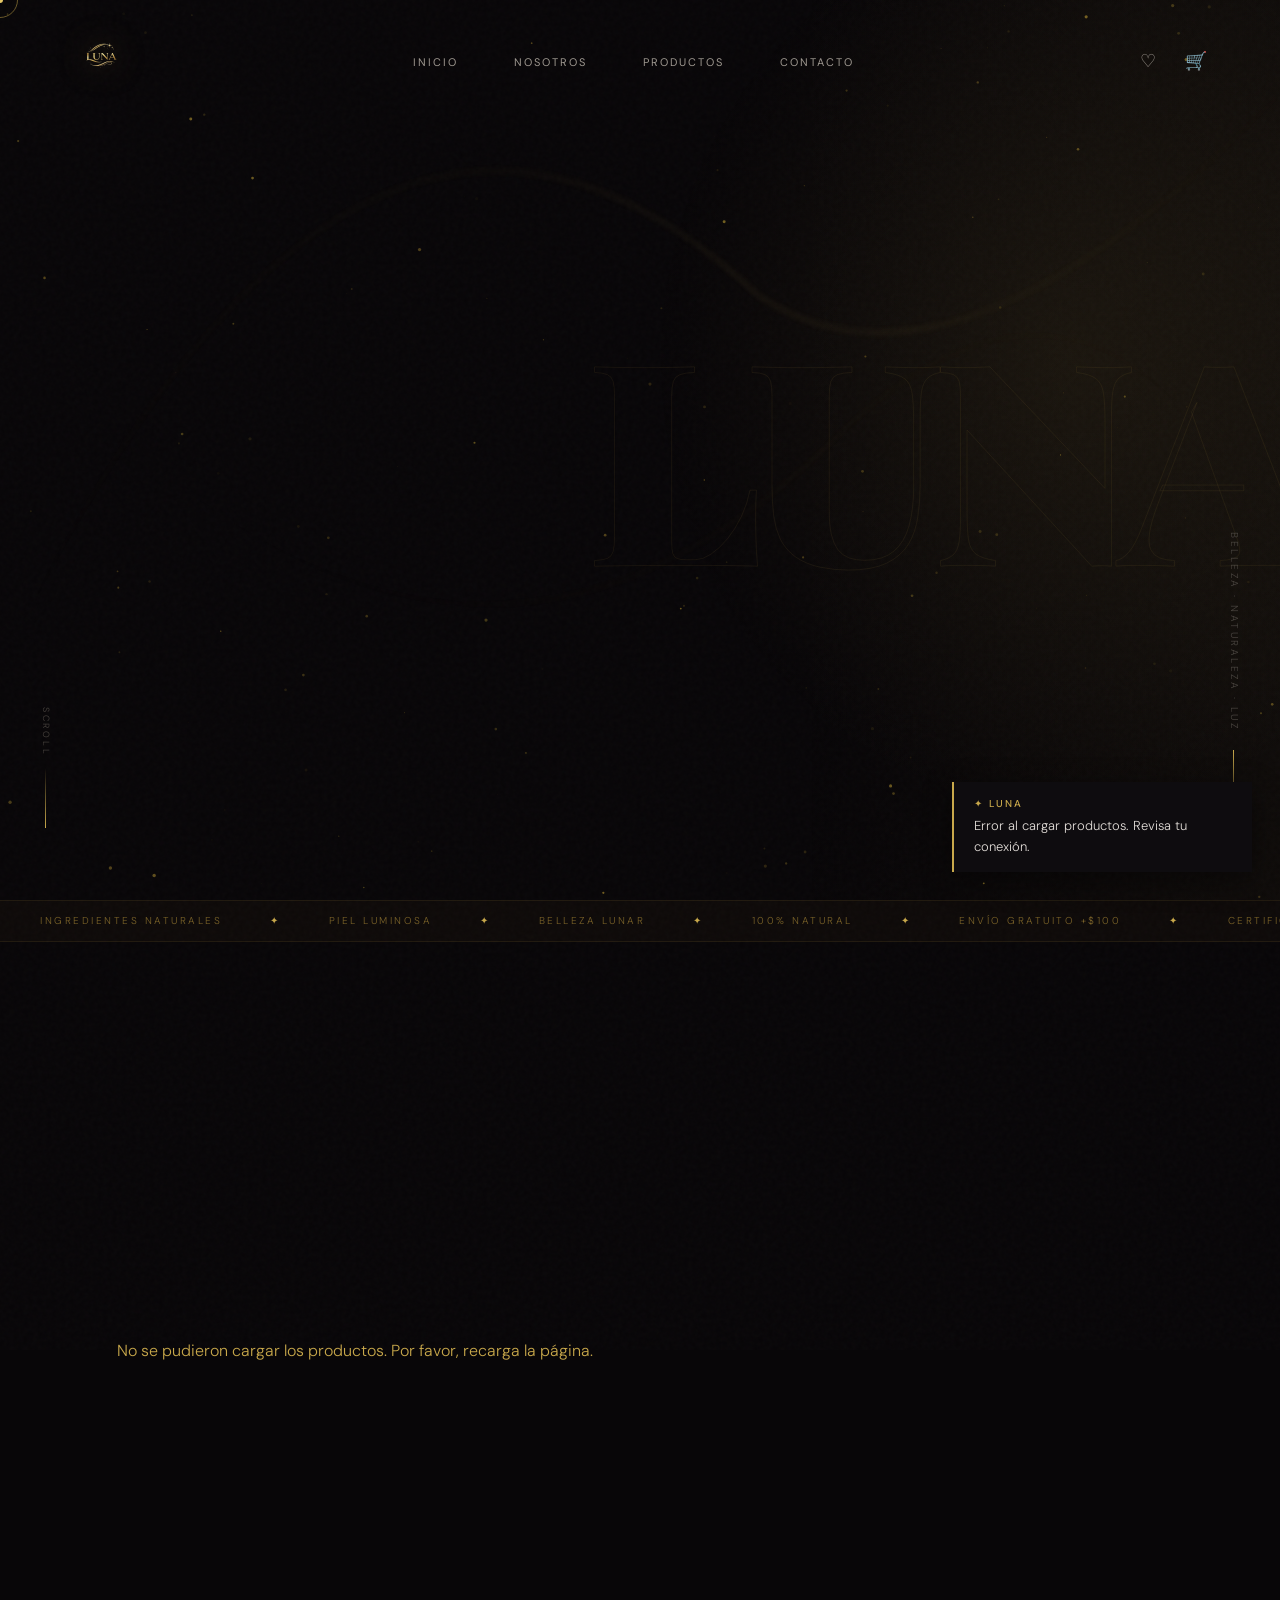
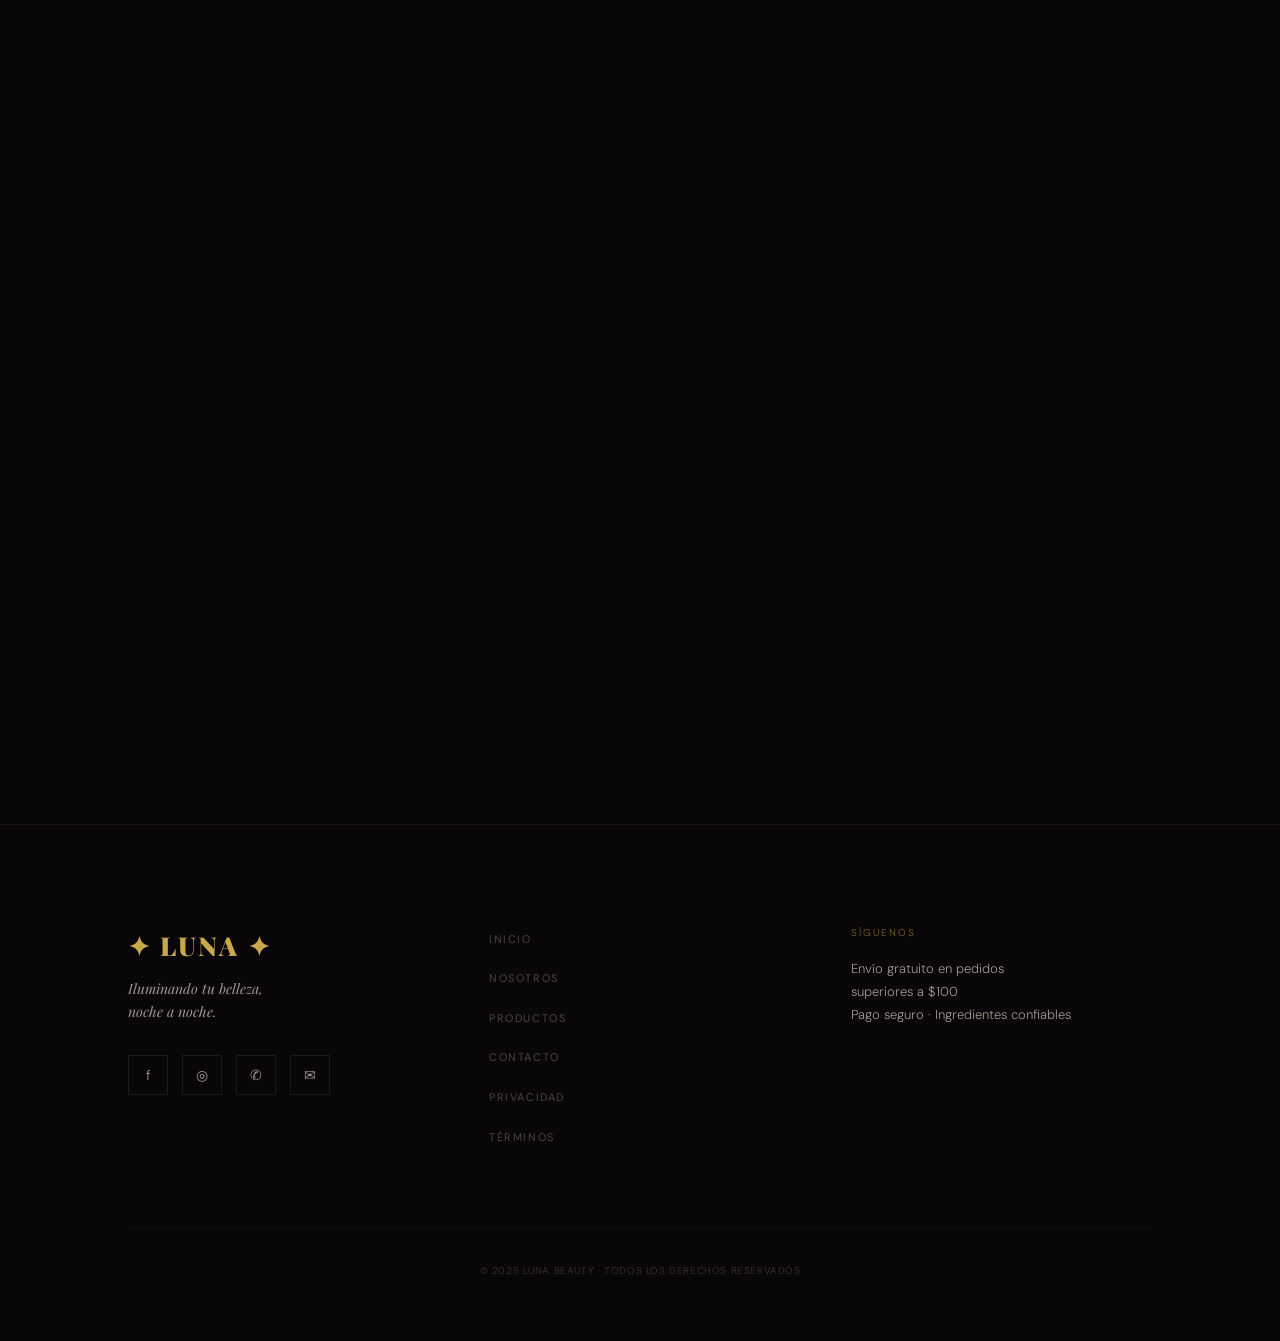
==== commit 6b5a1646: "Actualizar index.html" ====
--- a/index.html
+++ b/index.html
@@ -32,7 +32,7 @@
 
 <!-- NAVIGATION -->
 <nav id="mn">
-  <a href="#" class="nav-logo"><img src="img/logo.png" alt="LUNA"></a>
+  <a href="#" class="nav-logo"><img src="Img/logo.png" alt="LUNA"></a>
   <ul class="nav-links">
     <li><a href="#inicio">Inicio</a></li>
     <li><a href="#nosotros">Nosotros</a></li>
@@ -50,7 +50,7 @@
 <div class="sb-ov" id="sbo"></div>
 <aside class="sb" id="sb">
   <div class="sb-head">
-    <img src="img/logo.png" alt="LUNA" class="sb-logo-img">
+    <img src="Img/logo.png" alt="LUNA" class="sb-logo-img">
     <button class="sb-x" id="sbx">✕</button>
   </div>
   <nav class="sb-nav">
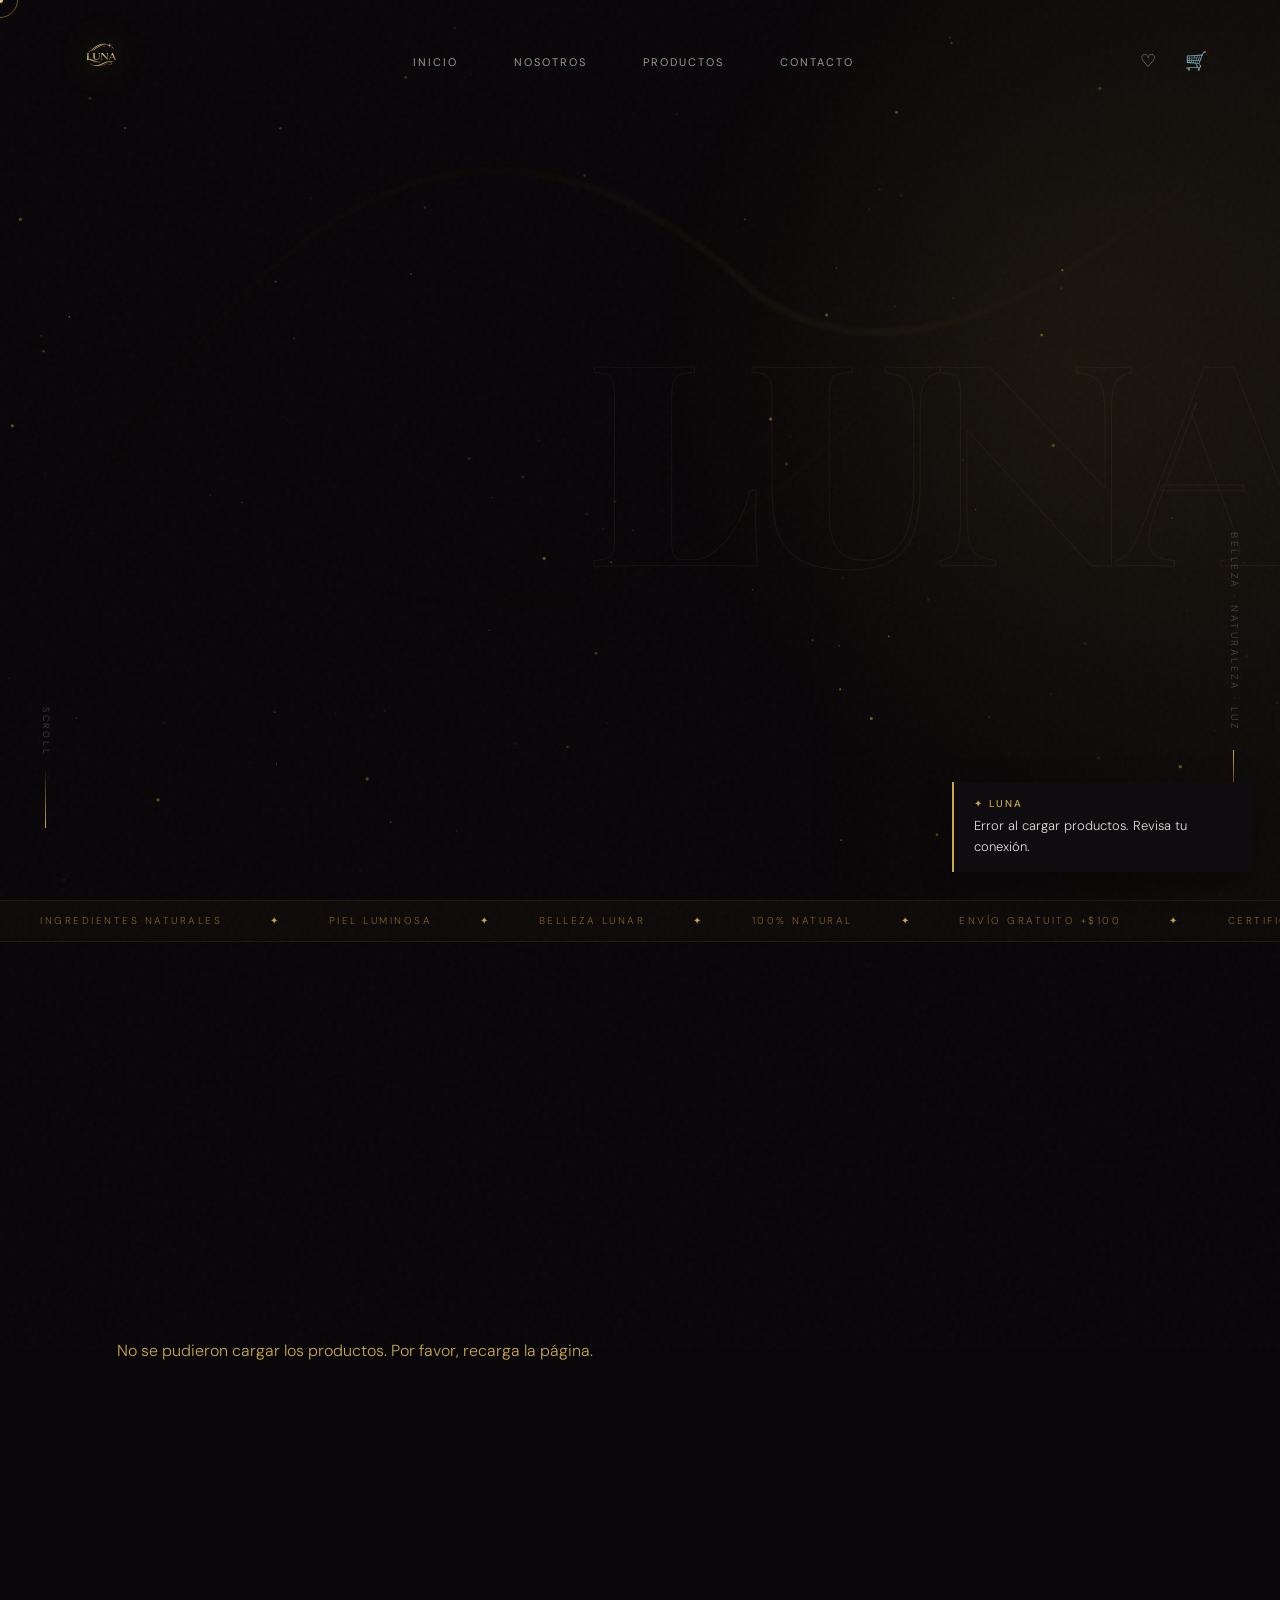
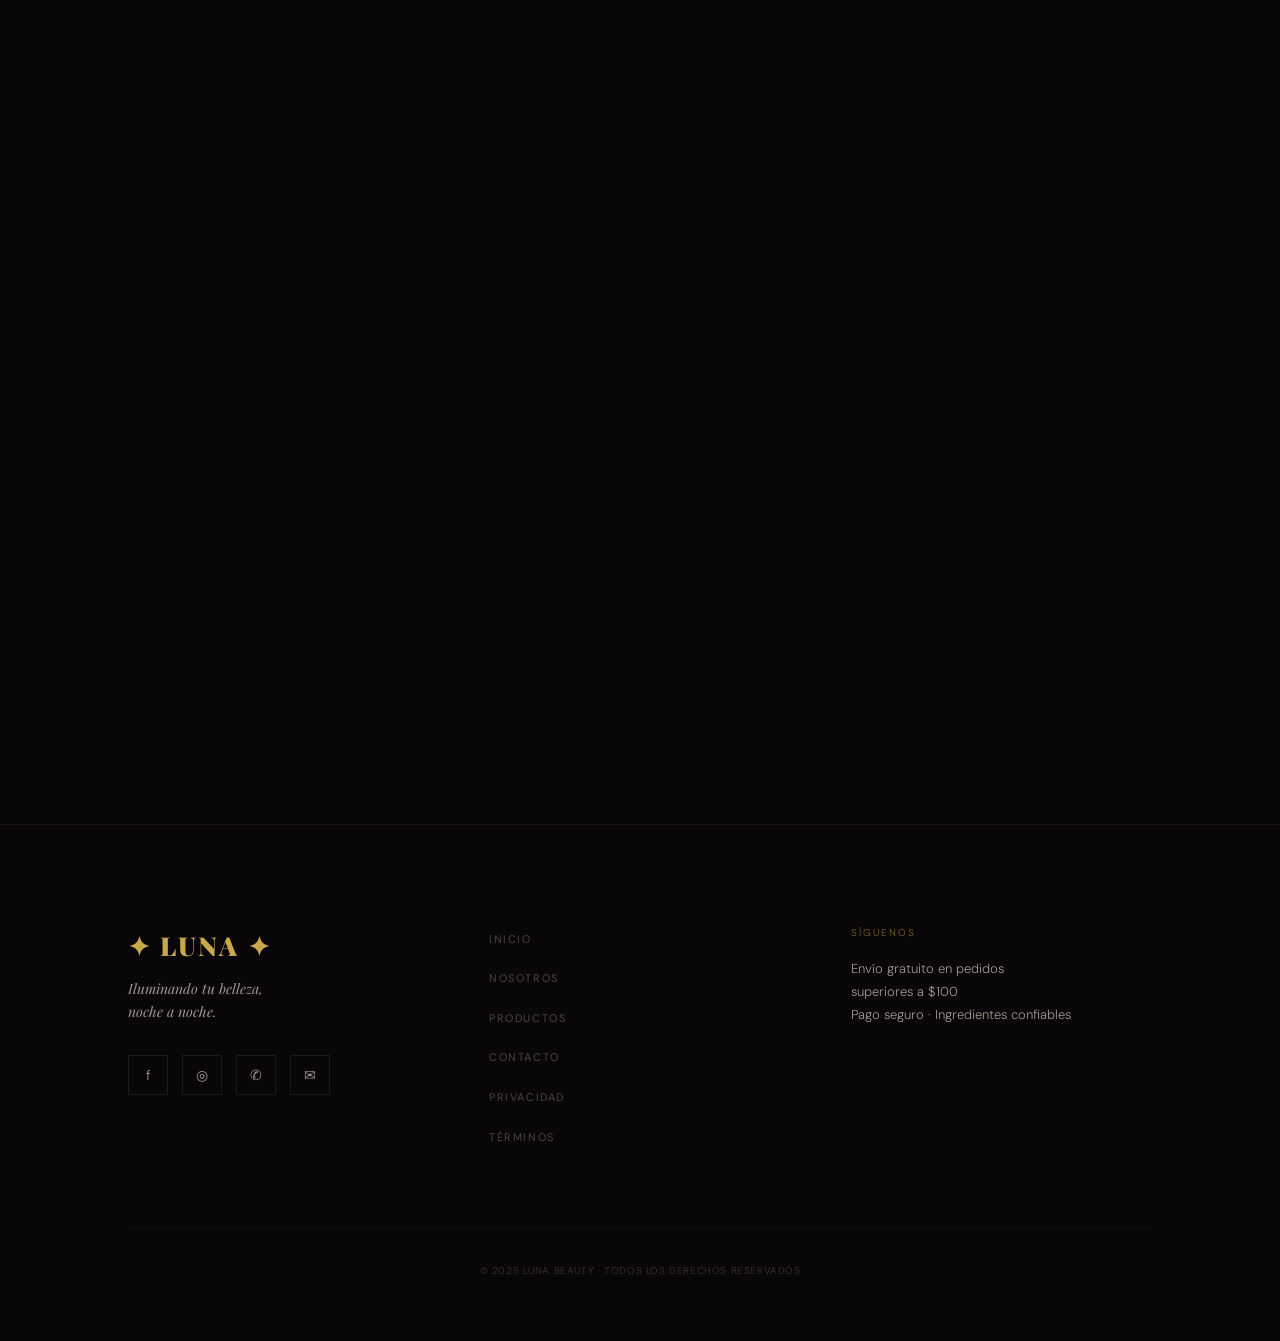
==== commit 3da0730a: "Actualizar index.html" ====
--- a/index.html
+++ b/index.html
@@ -85,7 +85,7 @@
   <section id="inicio" class="hero" data-theme="dark">
     <div class="hero-content rv">
       <!-- Mobile: logo image -->
-      <img src="img/logo.png" alt="LUNA" class="hero-logo">
+      <img src="Img/logo.png" alt="LUNA" class="hero-logo">
 
       <!-- Desktop: typographic headline (shown via CSS) -->
       <span class="hero-eyebrow">Colección Lunar · 2025</span>
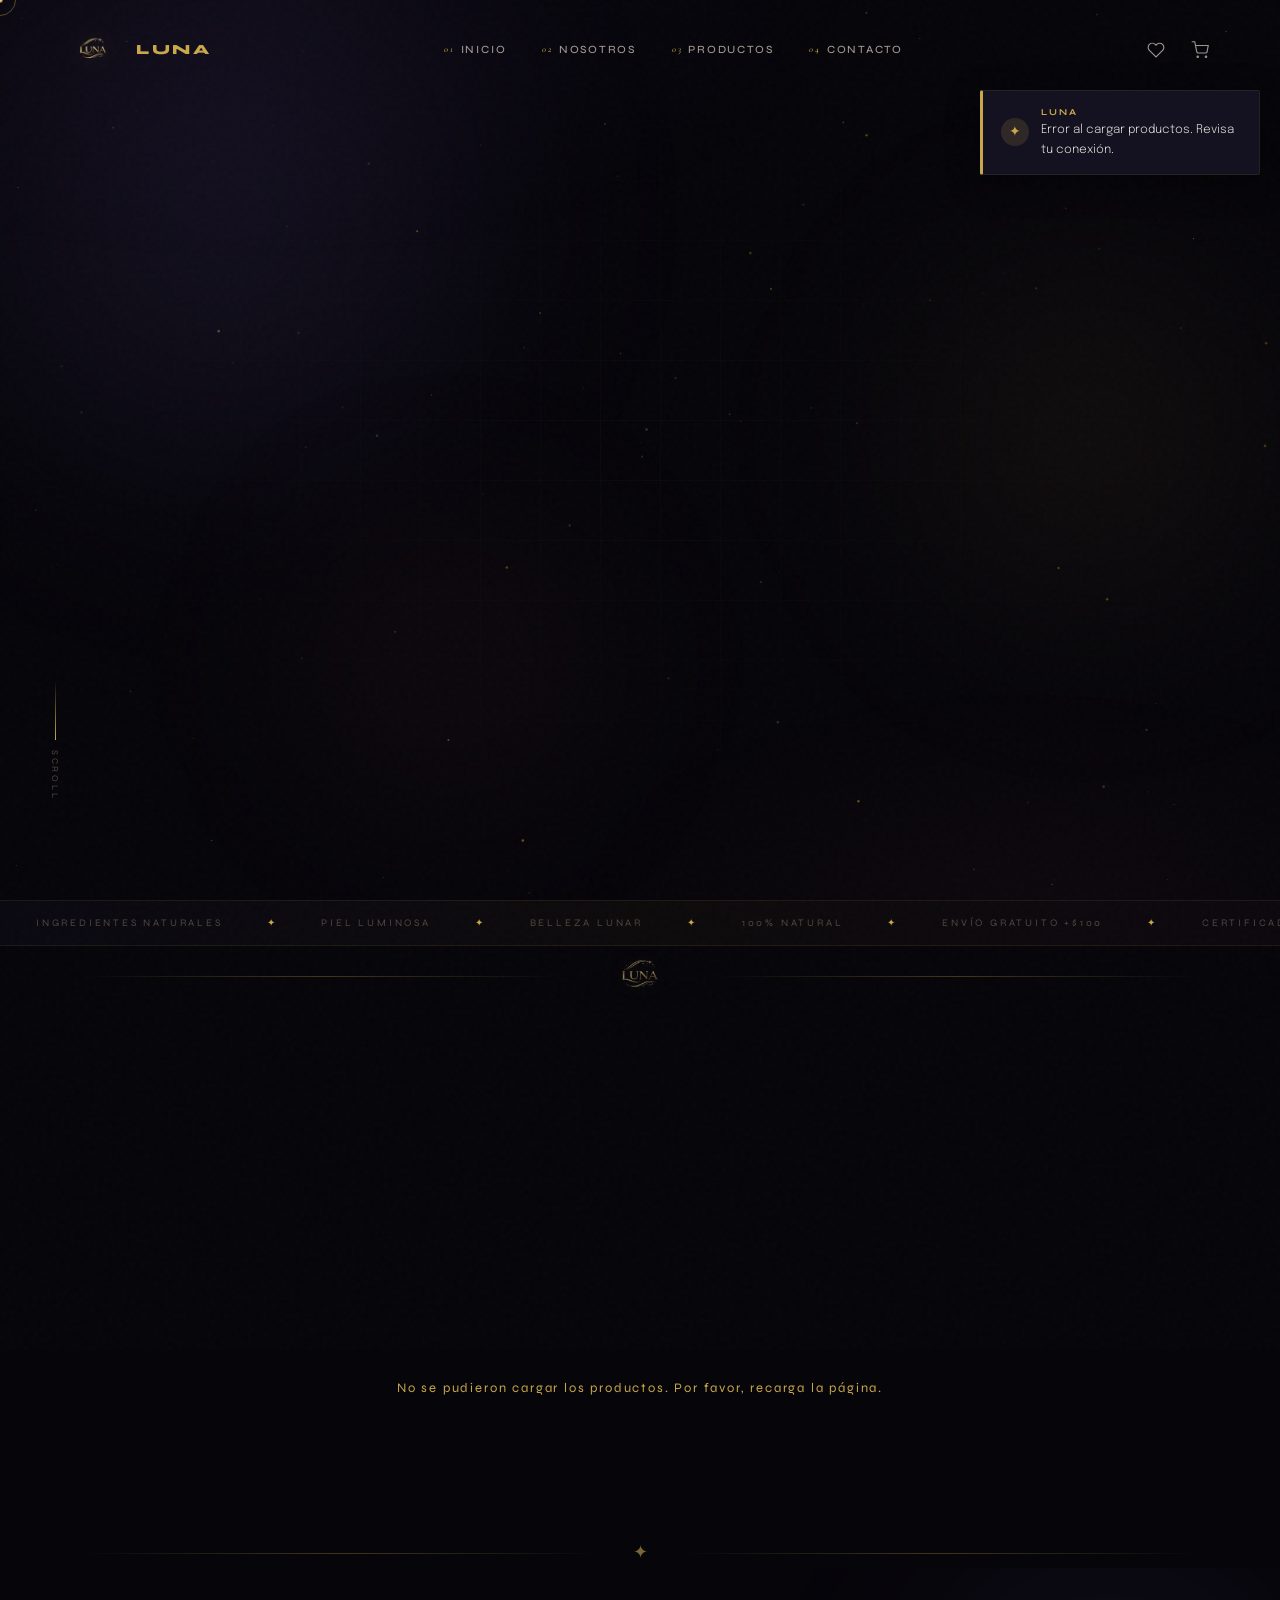
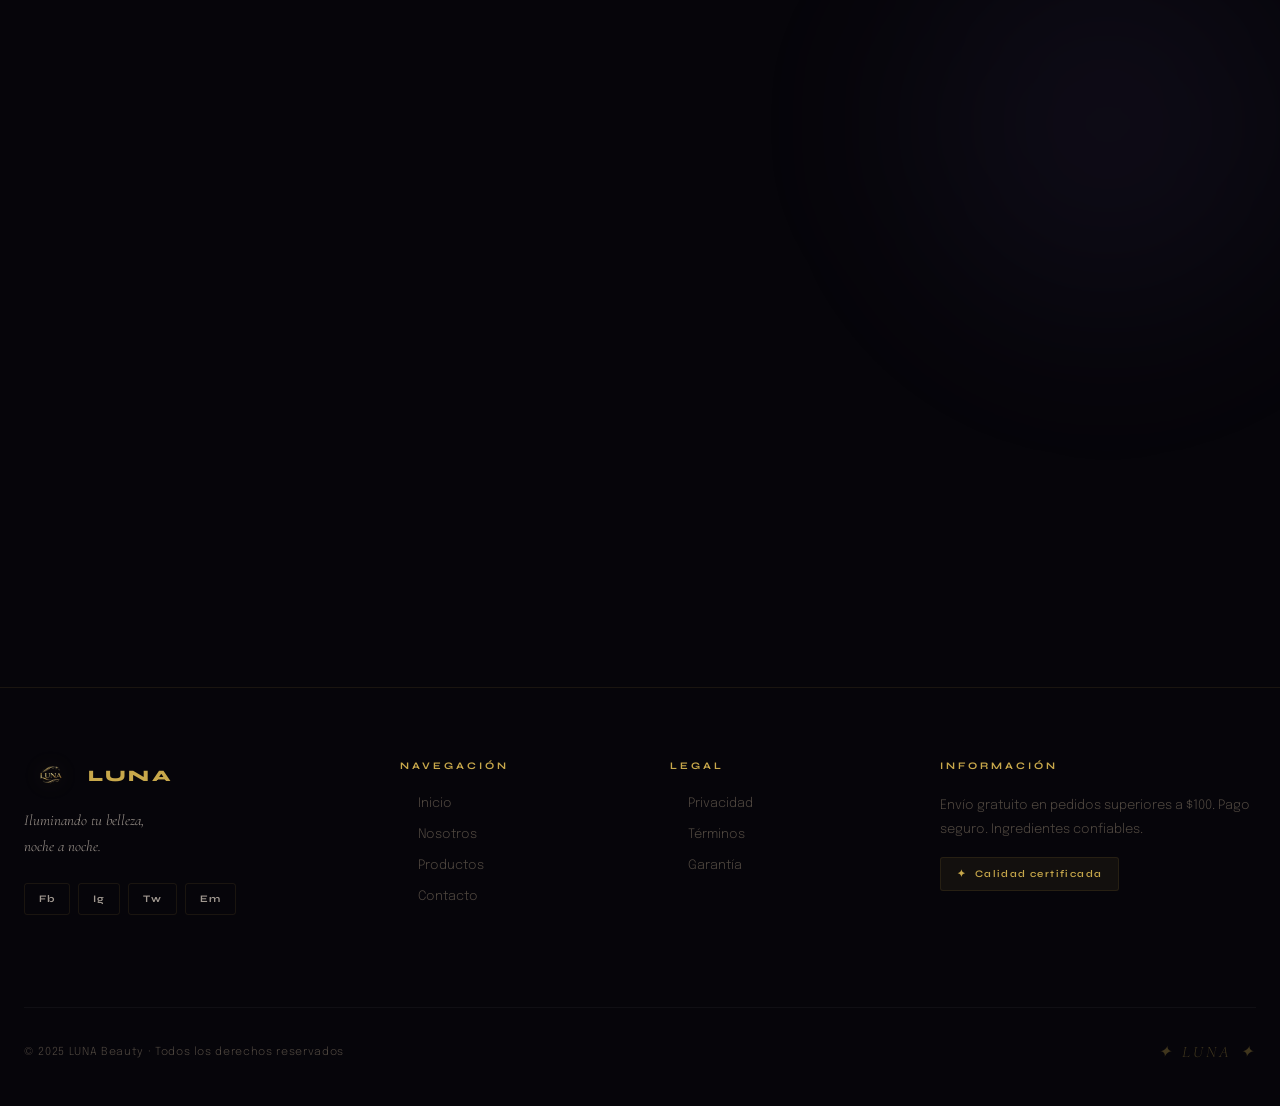
==== commit 8aad3bb3: "mejoras en la gestion de productos" ====
--- a/index.html
+++ b/index.html
@@ -6,221 +6,329 @@
   <title>LUNA — Belleza Lunar</title>
   <link rel="preconnect" href="https://fonts.googleapis.com">
   <link rel="preconnect" href="https://fonts.gstatic.com" crossorigin>
-  <link href="https://fonts.googleapis.com/css2?family=Playfair+Display:ital,wght@0,400;0,700;0,900;1,400;1,700&family=DM+Sans:ital,opsz,wght@0,9..40,300;0,9..40,400;0,9..40,500;1,9..40,300&display=swap" rel="stylesheet">
+  <link href="https://fonts.googleapis.com/css2?family=Cormorant+Garamond:ital,wght@0,300;0,400;0,600;0,700;1,300;1,400;1,600&family=Syne:wght@400;500;600;700;800&family=Epilogue:ital,wght@0,300;0,400;0,500;1,300&display=swap" rel="stylesheet">
   <link rel="stylesheet" href="style.css">
 </head>
 <body>
 
-<!-- Custom cursor (desktop only, injected by JS) -->
-
 <canvas id="pc"></canvas>
 <div class="grain"></div>
-
-<svg class="background-arc" viewBox="0 0 1400 700" fill="none" preserveAspectRatio="none">
-  <defs>
-    <linearGradient id="ag" x1="0%" y1="0%" x2="100%" y2="0%">
-      <stop offset="0%" stop-color="#c8a84b" stop-opacity="0"/>
-      <stop offset="40%" stop-color="#c8a84b" stop-opacity="0.6"/>
-      <stop offset="60%" stop-color="#f0d070" stop-opacity="1"/>
-      <stop offset="100%" stop-color="#c8a84b" stop-opacity="0"/>
-    </linearGradient>
-    <filter id="gf"><feGaussianBlur stdDeviation="2.5"/></filter>
-  </defs>
-  <path d="M-50 600 Q360 -80 830 230 Q1060 340 1460 28" stroke="url(#ag)" stroke-width="1" filter="url(#gf)"/>
-  <path d="M-50 200 Q450 650 900 350 Q1250 100 1460 550" stroke="url(#ag)" stroke-width=".8" filter="url(#gf)" opacity="0.4"/>
-</svg>
-
-<!-- NAVIGATION -->
+<div class="noise-overlay"></div>
+
+<!-- NAV -->
 <nav id="mn">
-  <a href="#" class="nav-logo"><img src="Img/logo.png" alt="LUNA"></a>
+  <a href="#inicio" class="nav-logo">
+    <img src="img/logo.png" alt="LUNA" class="logo-img">
+    <span class="logo-wordmark">LUNA</span>
+  </a>
   <ul class="nav-links">
-    <li><a href="#inicio">Inicio</a></li>
-    <li><a href="#nosotros">Nosotros</a></li>
-    <li><a href="#productos">Productos</a></li>
-    <li><a href="#contacto">Contacto</a></li>
+    <li><a href="#inicio"><span class="nav-num">01</span>Inicio</a></li>
+    <li><a href="#nosotros"><span class="nav-num">02</span>Nosotros</a></li>
+    <li><a href="#productos"><span class="nav-num">03</span>Productos</a></li>
+    <li><a href="#contacto"><span class="nav-num">04</span>Contacto</a></li>
   </ul>
   <div class="nav-r">
-    <button class="ib" title="Favoritos" aria-label="Favoritos">♡</button>
-    <button class="ib" id="cartBtn" title="Carrito" aria-label="Carrito">🛒<span class="cb" id="cc">0</span></button>
-    <button class="hbg" id="hbg" aria-label="Menú"><span></span><span></span><span></span></button>
+    <button class="ib" title="Favoritos" aria-label="Favoritos">
+      <svg width="18" height="18" viewBox="0 0 24 24" fill="none" stroke="currentColor" stroke-width="1.5"><path d="M20.84 4.61a5.5 5.5 0 0 0-7.78 0L12 5.67l-1.06-1.06a5.5 5.5 0 0 0-7.78 7.78l1.06 1.06L12 21.23l7.78-7.78 1.06-1.06a5.5 5.5 0 0 0 0-7.78z"/></svg>
+    </button>
+    <button class="ib cart-ib" id="cartBtn" title="Carrito" aria-label="Carrito">
+      <svg width="18" height="18" viewBox="0 0 24 24" fill="none" stroke="currentColor" stroke-width="1.5"><circle cx="9" cy="21" r="1"/><circle cx="20" cy="21" r="1"/><path d="M1 1h4l2.68 13.39a2 2 0 0 0 2 1.61h9.72a2 2 0 0 0 2-1.61L23 6H6"/></svg>
+      <span class="cb" id="cc">0</span>
+    </button>
+    <button class="hbg" id="hbg" aria-label="Menú">
+      <span></span><span></span>
+    </button>
   </div>
 </nav>
 
-<!-- SIDEBAR -->
+<!-- MOBILE SIDEBAR -->
 <div class="sb-ov" id="sbo"></div>
 <aside class="sb" id="sb">
   <div class="sb-head">
-    <img src="Img/logo.png" alt="LUNA" class="sb-logo-img">
-    <button class="sb-x" id="sbx">✕</button>
+    <img src="img/logo.png" alt="LUNA" class="sb-logo-img">
+    <button class="sb-x" id="sbx">
+      <svg width="16" height="16" viewBox="0 0 24 24" fill="none" stroke="currentColor" stroke-width="1.5"><line x1="18" y1="6" x2="6" y2="18"/><line x1="6" y1="6" x2="18" y2="18"/></svg>
+    </button>
   </div>
   <nav class="sb-nav">
-    <a href="#inicio">Inicio <span>→</span></a>
-    <a href="#nosotros">Nosotros <span>→</span></a>
-    <a href="#productos">Productos <span>→</span></a>
-    <a href="#contacto">Contacto <span>→</span></a>
+    <a href="#inicio"><em>01</em>Inicio</a>
+    <a href="#nosotros"><em>02</em>Nosotros</a>
+    <a href="#productos"><em>03</em>Productos</a>
+    <a href="#contacto"><em>04</em>Contacto</a>
   </nav>
   <div class="sb-bot">
+    <p class="sb-tl">Iluminando tu belleza,<br>noche a noche.</p>
     <div class="sb-soc">
-      <a href="#" class="sb-si" aria-label="Facebook">f</a>
-      <a href="#" class="sb-si" aria-label="Instagram">◎</a>
-      <a href="#" class="sb-si" aria-label="Email">✉</a>
-    </div>
-    <p class="sb-tl">Iluminando tu belleza,<br>noche a noche.</p>
+      <a href="#" class="sb-si" aria-label="Facebook">Fb</a>
+      <a href="#" class="sb-si" aria-label="Instagram">Ig</a>
+      <a href="#" class="sb-si" aria-label="Email">Em</a>
+    </div>
   </div>
 </aside>
 
 <!-- CART SIDEBAR -->
 <div class="sb-ov" id="cbo"></div>
-<aside class="sb" id="csb" style="z-index:570;">
+<aside class="sb cart-sb" id="csb">
   <div class="sb-head">
-    <span class="cart-title">Tu Carrito</span>
-    <button class="sb-x" id="csbx">✕</button>
+    <span class="cart-title">Carrito</span>
+    <button class="sb-x" id="csbx">
+      <svg width="16" height="16" viewBox="0 0 24 24" fill="none" stroke="currentColor" stroke-width="1.5"><line x1="18" y1="6" x2="6" y2="18"/><line x1="6" y1="6" x2="18" y2="18"/></svg>
+    </button>
   </div>
   <div class="sb-body" id="cart-items"></div>
   <div class="sb-foot" id="cart-foot"></div>
 </aside>
 
 <main>
+
   <!-- ─── HERO ─── -->
-  <section id="inicio" class="hero" data-theme="dark">
-    <div class="hero-content rv">
-      <!-- Mobile: logo image -->
-      <img src="Img/logo.png" alt="LUNA" class="hero-logo">
-
-      <!-- Desktop: typographic headline (shown via CSS) -->
-      <span class="hero-eyebrow">Colección Lunar · 2025</span>
-      <span class="hero-headline">
-        Arte<em>de Belleza</em>
-      </span>
-
-      <p class="hero-sub">Iluminando tu belleza, noche a noche.</p>
-      <a href="#productos" class="btn-o"><span>Descubrir Colección</span></a>
-    </div>
-
-    <!-- Desktop decorative elements -->
-    <div class="hero-side-text">Belleza · Naturaleza · Luz</div>
-    <div class="hero-scroll">
+  <section id="inicio" class="hero">
+    <div class="hero-bg">
+      <div class="hero-orb hero-orb-1"></div>
+      <div class="hero-orb hero-orb-2"></div>
+      <div class="hero-orb hero-orb-3"></div>
+      <div class="hero-grid"></div>
+    </div>
+
+    <div class="hero-inner">
+      <div class="hero-content rv">
+        <div class="hero-eyebrow">
+          <span class="eyebrow-line"></span>
+          <span>Colección Lunar · 2025</span>
+          <span class="eyebrow-line"></span>
+        </div>
+
+        <div class="hero-logo-hero">
+          <div class="logo-glow-ring logo-glow-ring-1"></div>
+          <div class="logo-glow-ring logo-glow-ring-2"></div>
+          <img src="img/logo.png" alt="LUNA" class="hero-logo-big">
+        </div>
+
+        <p class="hero-sub">Iluminando tu belleza, noche a noche.</p>
+
+        <div class="hero-actions">
+          <a href="#productos" class="btn-primary">
+            <span>Descubrir Colección</span>
+            <svg width="16" height="16" viewBox="0 0 24 24" fill="none" stroke="currentColor" stroke-width="1.5"><line x1="5" y1="12" x2="19" y2="12"/><polyline points="12 5 19 12 12 19"/></svg>
+          </a>
+          <a href="#nosotros" class="btn-ghost">Nuestra Historia</a>
+        </div>
+      </div>
+    </div>
+
+    <div class="hero-stats rv">
+      <div class="stat-item">
+        <span class="stat-n">8+</span>
+        <span class="stat-l">Años</span>
+      </div>
+      <div class="stat-div"></div>
+      <div class="stat-item">
+        <span class="stat-n">50k</span>
+        <span class="stat-l">Clientas</span>
+      </div>
+      <div class="stat-div"></div>
+      <div class="stat-item">
+        <span class="stat-n">24</span>
+        <span class="stat-l">Productos</span>
+      </div>
+      <div class="stat-div"></div>
+      <div class="stat-item">
+        <span class="stat-n">100%</span>
+        <span class="stat-l">Natural</span>
+      </div>
+    </div>
+
+    <div class="hero-scroll-ind">
+      <div class="scroll-line"></div>
       <span>Scroll</span>
-      <div class="hero-scroll-line"></div>
     </div>
   </section>
 
   <!-- ─── MARQUEE ─── -->
   <div class="marquee-strip">
     <div class="marquee-track">
-      <span>Ingredientes Naturales</span><span class="dot">✦</span>
-      <span>Piel Luminosa</span><span class="dot">✦</span>
-      <span>Belleza Lunar</span><span class="dot">✦</span>
-      <span>100% Natural</span><span class="dot">✦</span>
-      <span>Envío Gratuito +$100</span><span class="dot">✦</span>
-      <span>Certificado Auténtico</span><span class="dot">✦</span>
-      <span>8 Años de Experiencia</span><span class="dot">✦</span>
-      <!-- Duplicate for seamless loop -->
-      <span>Ingredientes Naturales</span><span class="dot">✦</span>
-      <span>Piel Luminosa</span><span class="dot">✦</span>
-      <span>Belleza Lunar</span><span class="dot">✦</span>
-      <span>100% Natural</span><span class="dot">✦</span>
-      <span>Envío Gratuito +$100</span><span class="dot">✦</span>
-      <span>Certificado Auténtico</span><span class="dot">✦</span>
-      <span>8 Años de Experiencia</span><span class="dot">✦</span>
-    </div>
+      <span>Ingredientes Naturales</span><span class="mdot">✦</span>
+      <span>Piel Luminosa</span><span class="mdot">✦</span>
+      <span>Belleza Lunar</span><span class="mdot">✦</span>
+      <span>100% Natural</span><span class="mdot">✦</span>
+      <span>Envío Gratuito +$100</span><span class="mdot">✦</span>
+      <span>Certificado Auténtico</span><span class="mdot">✦</span>
+      <span>8 Años de Experiencia</span><span class="mdot">✦</span>
+      <span>Ingredientes Naturales</span><span class="mdot">✦</span>
+      <span>Piel Luminosa</span><span class="mdot">✦</span>
+      <span>Belleza Lunar</span><span class="mdot">✦</span>
+      <span>100% Natural</span><span class="mdot">✦</span>
+      <span>Envío Gratuito +$100</span><span class="mdot">✦</span>
+      <span>Certificado Auténtico</span><span class="mdot">✦</span>
+      <span>8 Años de Experiencia</span><span class="mdot">✦</span>
+    </div>
+  </div>
+
+  <!-- ─── DIVIDER ─── -->
+  <div class="section-divider">
+    <div class="sd-line"></div>
+    <div class="sd-emblem">
+      <img src="img/logo.png" alt="LUNA" class="sd-logo">
+    </div>
+    <div class="sd-line"></div>
   </div>
 
   <!-- ─── PRODUCTS ─── -->
-  <section id="productos" class="sw" data-theme="dark">
-    <div class="sh rv">
-      <div>
-        <span class="sey">Colección Exclusiva</span>
-        <h2 class="st">Nuestros<br>Productos</h2>
-      </div>
-      <p class="ss">Descubre nuestra colección de belleza diseñada para iluminar tu piel con ingredientes de la más alta calidad.</p>
-    </div>
+  <section id="productos" class="products-section">
+    <div class="section-header rv">
+      <div class="sh-left">
+        <span class="section-tag">✦ Colección Exclusiva</span>
+        <h2 class="section-title">Nuestros<br><em>Productos</em></h2>
+      </div>
+      <p class="section-desc">Descubre nuestra colección diseñada para iluminar tu piel con ingredientes de la más alta calidad.</p>
+    </div>
+
     <div class="pw">
       <div id="skeleton-loader" class="skeleton-container">
         <div class="skeleton-card"></div>
         <div class="skeleton-card"></div>
         <div class="skeleton-card"></div>
       </div>
-      <div class="pg" id="pg"></div>
+      <div id="pg"></div>
     </div>
   </section>
 
+  <!-- ─── DIVIDER ─── -->
+  <div class="section-divider">
+    <div class="sd-line"></div>
+    <div class="sd-emblem">
+      <span class="sd-star">✦</span>
+    </div>
+    <div class="sd-line"></div>
+  </div>
+
   <!-- ─── ABOUT ─── -->
-  <section id="nosotros" class="as" data-theme="dark">
-    <div class="ag">
-      <div class="av rv">
-        <div class="arl"><div class="om"></div></div>
-        <div class="ars"></div>
-        <div class="ami">🌙</div>
-      </div>
-      <div class="rv">
-        <span class="al">Nuestra Historia</span>
-        <h2 class="at">Sobre<br>Nosotras</h2>
-        <p class="ap">Sumérgete en el mundo de la belleza de LUNA. Nuestra pasión por ofrecer productos de la más alta calidad para el cuidado de la piel.</p>
-        <p class="ap">Cada producto LUNA nace de la fusión entre ciencia avanzada y la sabiduría ancestral de los ingredientes naturales, diseñado para revelar la luminosidad única de cada mujer.</p>
-        <div class="astat">
-          <div class="ast"><span class="asn">8+</span><span class="asl">Años</span></div>
-          <div class="ast"><span class="asn">50k</span><span class="asl">Clientas</span></div>
-          <div class="ast"><span class="asn">24</span><span class="asl">Productos</span></div>
-          <div class="ast"><span class="asn">100%</span><span class="asl">Natural</span></div>
-        </div>
+  <section id="nosotros" class="about-section">
+    <div class="about-bg">
+      <div class="about-orb"></div>
+    </div>
+    <div class="about-inner">
+      <div class="about-visual rv">
+        <div class="about-img-frame">
+          <div class="af-corner af-tl"></div>
+          <div class="af-corner af-tr"></div>
+          <div class="af-corner af-bl"></div>
+          <div class="af-corner af-br"></div>
+          <div class="af-inner">
+            <div class="af-rings">
+              <div class="afr afr-1"></div>
+              <div class="afr afr-2"></div>
+              <div class="afr afr-3"></div>
+            </div>
+            <div class="af-center">
+              <img src="img/logo.png" alt="LUNA" class="about-logo-center">
+              <div class="af-text-ring">
+                <svg viewBox="0 0 200 200" class="text-ring-svg">
+                  <defs><path id="circle-path" d="M 100, 100 m -75,0 a 75,75 0 1,1 150,0 a 75,75 0 1,1 -150,0"/></defs>
+                  <text font-size="11" fill="rgba(200,168,75,0.45)" letter-spacing="4" font-family="Syne">
+                    <textPath href="#circle-path">LUNA · BELLEZA NATURAL · 2025 · LUNA · BELLEZA · </textPath>
+                  </text>
+                </svg>
+              </div>
+            </div>
+          </div>
+        </div>
+      </div>
+
+      <div class="about-text rv">
+        <span class="section-tag">✦ Nuestra Historia</span>
+        <h2 class="section-title">Sobre<br><em>Nosotras</em></h2>
+        <p class="about-p">Fusionamos ciencia avanzada con la sabiduría de los ingredientes naturales para revelar la luminosidad única de cada mujer.</p>
+
+        <div class="about-stats-row">
+          <div class="asr-item"><span class="asr-n">8+</span><span class="asr-l">Años</span></div>
+          <div class="asr-item"><span class="asr-n">50k</span><span class="asr-l">Clientas</span></div>
+          <div class="asr-item"><span class="asr-n">100%</span><span class="asr-l">Natural</span></div>
+        </div>
+
+        <a href="#productos" class="btn-primary">
+          <span>Ver Productos</span>
+          <svg width="16" height="16" viewBox="0 0 24 24" fill="none" stroke="currentColor" stroke-width="1.5"><line x1="5" y1="12" x2="19" y2="12"/><polyline points="12 5 19 12 12 19"/></svg>
+        </a>
       </div>
     </div>
   </section>
+
 </main>
 
 <!-- FOOTER -->
-<footer id="contacto" data-theme="dark">
+<footer id="contacto">
   <div class="footer-inner">
-    <div>
-      <a href="#" class="footer-logo">✦ LUNA ✦</a>
-      <p class="ftl">Iluminando tu belleza,<br>noche a noche.</p>
-      <div class="fsoc">
-        <a href="#" class="fsi">f</a>
-        <a href="#" class="fsi">◎</a>
-        <a href="#" class="fsi">✆</a>
-        <a href="#" class="fsi">✉</a>
-      </div>
-    </div>
-    <div>
+    <div class="footer-brand">
+      <a href="#" class="footer-logo">
+        <img src="img/logo.png" alt="LUNA" class="footer-logo-img">
+        <span>LUNA</span>
+      </a>
+      <p class="footer-tagline">Iluminando tu belleza,<br>noche a noche.</p>
+      <div class="footer-soc">
+        <a href="#" class="fsi">Fb</a>
+        <a href="#" class="fsi">Ig</a>
+        <a href="#" class="fsi">Tw</a>
+        <a href="#" class="fsi">Em</a>
+      </div>
+    </div>
+    <div class="footer-links-col">
+      <p class="footer-col-title">Navegación</p>
       <ul class="flinks">
         <li><a href="#inicio">Inicio</a></li>
         <li><a href="#nosotros">Nosotros</a></li>
         <li><a href="#productos">Productos</a></li>
         <li><a href="#contacto">Contacto</a></li>
+      </ul>
+    </div>
+    <div class="footer-links-col">
+      <p class="footer-col-title">Legal</p>
+      <ul class="flinks">
         <li><a href="#">Privacidad</a></li>
         <li><a href="#">Términos</a></li>
+        <li><a href="#">Garantía</a></li>
       </ul>
     </div>
-    <div>
-      <p style="font-size:10px;letter-spacing:.2em;text-transform:uppercase;color:var(--gold-dim);margin-bottom:16px;">Síguenos</p>
-      <p style="font-size:13px;color:var(--text-soft);line-height:1.8;">Envío gratuito en pedidos<br>superiores a $100<br>Pago seguro · Ingredientes confiables</p>
-    </div>
-  </div>
-  <p class="fbot">© 2025 LUNA Beauty · Todos los derechos reservados</p>
+    <div class="footer-contact-col">
+      <p class="footer-col-title">Información</p>
+      <p class="footer-info">Envío gratuito en pedidos superiores a $100. Pago seguro. Ingredientes confiables.</p>
+      <div class="footer-badge">
+        <span>✦</span> Calidad certificada
+      </div>
+    </div>
+  </div>
+  <div class="footer-bottom">
+    <p>© 2025 LUNA Beauty · Todos los derechos reservados</p>
+    <div class="footer-bottom-dec">✦ LUNA ✦</div>
+  </div>
 </footer>
 
 <!-- PRODUCT MODAL -->
 <div class="mo" id="mo">
   <div class="md" id="md">
-    <button class="mc" id="mcl">✕</button>
+    <button class="mc" id="mcl">
+      <svg width="16" height="16" viewBox="0 0 24 24" fill="none" stroke="currentColor" stroke-width="1.5"><line x1="18" y1="6" x2="6" y2="18"/><line x1="6" y1="6" x2="18" y2="18"/></svg>
+    </button>
     <div id="mw"></div>
   </div>
 </div>
 
 <!-- CHECKOUT MODAL -->
 <div class="mo" id="cmo">
-  <div class="md" style="max-width:480px;padding:40px;text-align:center;">
+  <div class="md cmo-inner">
     <h3 class="checkout-title">Actualización del Pedido</h3>
     <div id="cm-content" class="checkout-content"></div>
-    <button class="btn-gf" onclick="closeCheckoutModal()">Entendido</button>
+    <button class="btn-primary" style="width:100%" onclick="closeCheckoutModal()"><span>Entendido</span></button>
   </div>
 </div>
 
 <!-- TOAST -->
 <div class="toast" id="toast">
-  <div class="tt">✦ LUNA</div>
-  <div class="tm" id="tmsg">Producto añadido</div>
+  <div class="toast-icon">✦</div>
+  <div>
+    <div class="tt">LUNA</div>
+    <div class="tm" id="tmsg">Producto añadido</div>
+  </div>
 </div>
 
 <!-- UPDATE BANNER -->
@@ -231,33 +339,34 @@
 
 <!-- LOADER -->
 <div id="loader-overlay" class="active">
-  <div class="spinner"></div>
-  <div class="loading-text">Cargando colección lunar...</div>
+  <div class="loader-content">
+    <img src="img/logo.png" alt="LUNA" class="loader-logo">
+    <div class="loader-bar"><div class="loader-fill"></div></div>
+    <p class="loading-text">Cargando colección lunar...</p>
+  </div>
 </div>
 
 <script src="script.js" defer></script>
 <script>
-  // ─── Custom cursor (desktop only) ───
+  // Custom cursor
   if (window.innerWidth >= 1024) {
     const dot = document.createElement('div');
     dot.className = 'cursor-dot';
     const ring = document.createElement('div');
     ring.className = 'cursor-ring';
     document.body.append(dot, ring);
-
-    let mx = 0, my = 0, rx = 0, ry = 0;
-    document.addEventListener('mousemove', e => { mx = e.clientX; my = e.clientY; });
-    function animCursor() {
-      dot.style.left = mx + 'px'; dot.style.top = my + 'px';
-      rx += (mx - rx) * .12; ry += (my - ry) * .12;
-      ring.style.left = rx + 'px'; ring.style.top = ry + 'px';
-      requestAnimationFrame(animCursor);
+    let mx=0,my=0,rx=0,ry=0;
+    document.addEventListener('mousemove',e=>{mx=e.clientX;my=e.clientY;});
+    function ac(){
+      dot.style.left=mx+'px';dot.style.top=my+'px';
+      rx+=(mx-rx)*.1;ry+=(my-ry)*.1;
+      ring.style.left=rx+'px';ring.style.top=ry+'px';
+      requestAnimationFrame(ac);
     }
-    animCursor();
-
-    document.querySelectorAll('a,button,.pc,.pbtn').forEach(el => {
-      el.addEventListener('mouseenter', () => document.body.classList.add('cursor-hover'));
-      el.addEventListener('mouseleave', () => document.body.classList.remove('cursor-hover'));
+    ac();
+    document.querySelectorAll('a,button,.pc,.pbtn').forEach(el=>{
+      el.addEventListener('mouseenter',()=>document.body.classList.add('cursor-hover'));
+      el.addEventListener('mouseleave',()=>document.body.classList.remove('cursor-hover'));
     });
   }
 </script>
--- a/style.css
+++ b/style.css
@@ -1,1329 +1,648 @@
-@import url('https://fonts.googleapis.com/css2?family=Playfair+Display:ital,wght@0,400;0,700;0,900;1,400;1,700&family=Neue+Haas+Grotesk+Display+Pro:wght@400;500;600&family=DM+Sans:ital,opsz,wght@0,9..40,300;0,9..40,400;0,9..40,500;1,9..40,300&display=swap');
-
-/* ─────────────────────────────────────────────
+@import url('https://fonts.googleapis.com/css2?family=Cormorant+Garamond:ital,wght@0,300;0,400;0,600;0,700;1,300;1,400;1,600&family=Syne:wght@400;500;600;700;800&family=Epilogue:ital,opsz,wght@0,6..72,300;0,6..72,400;0,6..72,500;1,6..72,300&display=swap');
+
+/* ════════════════════════════════════════
    TOKENS
-───────────────────────────────────────────── */
+════════════════════════════════════════ */
 :root {
-  --gold:        #c8a84b;
-  --gold-bright: #f0d070;
-  --gold-dim:    #7a6229;
-  --gold-glow:   rgba(200,168,75,.18);
-  --ink:         #080608;
-  --ink-2:       #0e0c0f;
-  --ink-3:       #16141a;
-  --glass:       rgba(14,12,16,.72);
-  --text:        #e2ddd8;
-  --text-soft:   #9e9890;
-  --text-muted:  #4a4540;
-  --white:       #fff;
-  --ease:        cubic-bezier(.25,.46,.45,.94);
-  --ease-back:   cubic-bezier(.34,1.56,.64,1);
-}
-
-/* ─────────────────────────────────────────────
-   RESET
-───────────────────────────────────────────── */
-*, *::before, *::after { margin:0; padding:0; box-sizing:border-box; }
-html { scroll-behavior:smooth; overflow-x:hidden; }
-
-body {
-  background: var(--ink);
-  color: var(--text);
-  font-family: 'DM Sans', sans-serif;
-  font-weight: 300;
-  line-height: 1.6;
-  overflow-x: hidden;
-  cursor: default;
-}
-
-/* ─────────────────────────────────────────────
-   CANVAS + GRAIN (desktop only)
-───────────────────────────────────────────── */
-#pc {
-  display: none;
-}
-@media (min-width: 768px) {
-  #pc {
-    display: block;
-    position: fixed;
-    inset: 0;
-    z-index: 0;
-    pointer-events: none;
-  }
-}
-
-.grain {
-  display: none;
-}
-@media (min-width: 768px) {
-  .grain {
-    display: block;
-    position: fixed;
-    inset: -50%;
-    width: 200%;
-    height: 200%;
-    z-index: 1;
-    pointer-events: none;
-    opacity: 0.025;
-    background-image: url("data:image/svg+xml,%3Csvg viewBox='0 0 512 512' xmlns='http://www.w3.org/2000/svg'%3E%3Cfilter id='n'%3E%3CfeTurbulence type='fractalNoise' baseFrequency='0.75' numOctaves='4' stitchTiles='stitch'/%3E%3C/filter%3E%3Crect width='100%25' height='100%25' filter='url(%23n)'/%3E%3C/svg%3E");
-    animation: grain .6s steps(1) infinite;
-  }
-}
-@keyframes grain {
-  0%,100%{transform:translate(0,0)}
-  20%{transform:translate(-4%,-4%)}
-  40%{transform:translate(3%,5%)}
-  60%{transform:translate(-2%,2%)}
-  80%{transform:translate(4%,-3%)}
-}
-
-/* ─────────────────────────────────────────────
-   BACKGROUND ARC (desktop décor)
-───────────────────────────────────────────── */
-.background-arc {
-  position: fixed;
-  inset: 0;
-  width: 100%;
-  height: 100%;
-  z-index: 0;
-  pointer-events: none;
-  opacity: 0;
-}
-@media (min-width: 768px) {
-  .background-arc { opacity: .3; filter: blur(1px); }
-}
-
-/* ─────────────────────────────────────────────
-   CUSTOM CURSOR (desktop)
-───────────────────────────────────────────── */
-@media (min-width: 1024px) {
-  body { cursor: none; }
-  .cursor-dot {
-    position: fixed;
-    width: 6px; height: 6px;
-    background: var(--gold-bright);
-    border-radius: 50%;
-    pointer-events: none;
-    z-index: 9999;
-    transform: translate(-50%,-50%);
-    transition: transform .08s;
-    mix-blend-mode: difference;
-  }
-  .cursor-ring {
-    position: fixed;
-    width: 36px; height: 36px;
-    border: 1px solid rgba(200,168,75,.5);
-    border-radius: 50%;
-    pointer-events: none;
-    z-index: 9998;
-    transform: translate(-50%,-50%);
-    transition: transform .18s var(--ease), width .2s, height .2s, border-color .2s;
-  }
-  body.cursor-hover .cursor-ring {
-    width: 60px; height: 60px;
-    border-color: var(--gold);
-  }
-}
-
-/* ─────────────────────────────────────────────
+  --ink:        #06050a;
+  --ink-2:      #0d0b13;
+  --ink-3:      #141220;
+  --ink-4:      #1c1929;
+  --gold:       #c8a84b;
+  --gold-hi:    #f0d483;
+  --gold-lo:    #7a6229;
+  --gold-glow:  rgba(200,168,75,.15);
+  --gold-glow2: rgba(200,168,75,.07);
+  --rose:       #c4627a;
+  --violet:     #8b6fcf;
+  --teal:       #4da8a0;
+  --text:       #e8e4de;
+  --text-soft:  #a09890;
+  --text-muted: #504840;
+  --white:      #fff;
+  --border:     rgba(200,168,75,.1);
+  --border-hi:  rgba(200,168,75,.3);
+  --ease:       cubic-bezier(.25,.46,.45,.94);
+  --ease-back:  cubic-bezier(.34,1.56,.64,1);
+}
+
+*,*::before,*::after{margin:0;padding:0;box-sizing:border-box;}
+html{scroll-behavior:smooth;overflow-x:hidden;}
+body{
+  background:var(--ink);color:var(--text);
+  font-family:'Epilogue',sans-serif;font-weight:300;line-height:1.6;overflow-x:hidden;
+}
+img{display:block;max-width:100%;}
+a{text-decoration:none;color:inherit;}
+button{cursor:pointer;font-family:inherit;}
+
+/* Canvas + Grain */
+#pc{display:none;position:fixed;inset:0;z-index:0;pointer-events:none;}
+@media(min-width:768px){#pc{display:block;}}
+.grain{display:none;position:fixed;inset:-50%;width:200%;height:200%;z-index:1;pointer-events:none;opacity:.022;
+  background-image:url("data:image/svg+xml,%3Csvg viewBox='0 0 512 512' xmlns='http://www.w3.org/2000/svg'%3E%3Cfilter id='n'%3E%3CfeTurbulence type='fractalNoise' baseFrequency='0.75' numOctaves='4' stitchTiles='stitch'/%3E%3C/filter%3E%3Crect width='100%25' height='100%25' filter='url(%23n)'/%3E%3C/svg%3E");
+  animation:grain .6s steps(1) infinite;}
+@media(min-width:768px){.grain{display:block;}}
+@keyframes grain{0%,100%{transform:translate(0,0)}20%{transform:translate(-4%,-4%)}40%{transform:translate(3%,5%)}60%{transform:translate(-2%,2%)}80%{transform:translate(4%,-3%)}}
+.noise-overlay{position:fixed;inset:0;z-index:1;pointer-events:none;
+  background:radial-gradient(ellipse 80% 50% at 20% 0%,rgba(139,111,207,.04) 0%,transparent 60%),
+             radial-gradient(ellipse 60% 40% at 80% 100%,rgba(196,98,122,.04) 0%,transparent 60%);}
+
+/* Custom cursor */
+@media(min-width:1024px){
+  body{cursor:none;}
+  .cursor-dot{position:fixed;width:5px;height:5px;background:var(--gold-hi);border-radius:50%;pointer-events:none;z-index:9999;transform:translate(-50%,-50%);mix-blend-mode:difference;}
+  .cursor-ring{position:fixed;width:32px;height:32px;border:1px solid rgba(200,168,75,.4);border-radius:50%;pointer-events:none;z-index:9998;transform:translate(-50%,-50%);transition:width .25s,height .25s,border-color .2s;}
+  body.cursor-hover .cursor-ring{width:52px;height:52px;border-color:var(--gold);}
+}
+
+/* ════════════════════════════════════════
    NAVIGATION
-───────────────────────────────────────────── */
-nav {
-  position: fixed;
-  top: 0; left: 0; right: 0;
-  z-index: 500;
-  display: flex;
-  align-items: center;
-  justify-content: space-between;
-  padding: 22px 24px;
-  transition: all .5s var(--ease);
-  background: transparent;
-}
-@media (min-width: 1024px) { nav { padding: 32px 64px; } }
-
-nav.scrolled {
-  background: rgba(8,6,8,.88);
-  backdrop-filter: blur(20px) saturate(160%);
-  padding: 14px 24px;
-  border-bottom: 1px solid rgba(200,168,75,.12);
-  box-shadow: 0 1px 40px rgba(0,0,0,.4);
-}
-@media (min-width: 1024px) { nav.scrolled { padding: 14px 64px; } }
-
-.nav-logo img {
-  height: 40px;
-  width: auto;
-  filter: drop-shadow(0 0 16px rgba(200,168,75,.5));
-  transition: transform .4s var(--ease), filter .4s;
-}
-@media (min-width: 1024px) { .nav-logo img { height: 50px; } }
-.nav-logo:hover img { transform: scale(1.06); filter: drop-shadow(0 0 28px rgba(200,168,75,.8)); }
-
-.nav-links { display: none; }
-@media (min-width: 768px) {
-  .nav-links {
-    display: flex;
-    gap: 40px;
-    list-style: none;
-  }
-}
-@media (min-width: 1024px) { .nav-links { gap: 56px; } }
-
-.nav-links a {
-  font-family: 'DM Sans', sans-serif;
-  font-weight: 400;
-  font-size: 11px;
-  letter-spacing: .18em;
-  color: var(--text-soft);
-  text-decoration: none;
-  text-transform: uppercase;
-  transition: color .3s;
-  position: relative;
-  padding: 4px 0;
-}
-.nav-links a::after {
-  content: '';
-  position: absolute;
-  bottom: -2px; left: 0;
-  width: 0; height: 1px;
-  background: var(--gold);
-  transition: width .35s var(--ease);
-}
-.nav-links a:hover { color: var(--white); }
-.nav-links a:hover::after { width: 100%; }
-
-.nav-r { display: flex; gap: 8px; align-items: center; }
-
-.ib {
-  background: none; border: none;
-  color: var(--text-soft);
-  font-size: 18px;
-  cursor: pointer;
-  position: relative;
-  width: 40px; height: 40px;
-  display: flex; align-items: center; justify-content: center;
-  transition: all .3s;
-  border-radius: 50%;
-}
-.ib:hover { color: var(--gold); background: var(--gold-glow); }
-
-.cb {
-  position: absolute;
-  top: 3px; right: 3px;
-  background: var(--gold);
-  color: var(--ink);
-  font-size: 9px; font-weight: 700;
-  width: 16px; height: 16px;
-  border-radius: 50%;
-  display: flex; align-items: center; justify-content: center;
-  font-family: 'DM Sans', sans-serif;
-  opacity: 0; transform: scale(0);
-  transition: all .3s var(--ease-back);
-}
-.cb.active { opacity: 1; transform: scale(1); }
-
-.hbg {
-  display: flex;
-  flex-direction: column;
-  gap: 5px;
-  cursor: pointer;
-  background: none; border: none;
-  padding: 8px;
-}
-.hbg span {
-  display: block;
-  width: 24px; height: 1px;
-  background: var(--gold);
-  transition: all .4s var(--ease);
-  transform-origin: center;
-}
-@media (min-width: 768px) { .hbg { display: none; } }
-.hbg.open span:nth-child(1) { transform: translateY(6px) rotate(45deg); }
-.hbg.open span:nth-child(2) { opacity: 0; }
-.hbg.open span:nth-child(3) { transform: translateY(-6px) rotate(-45deg); }
-
-/* ─────────────────────────────────────────────
-   SIDEBAR (mobile nav)
-───────────────────────────────────────────── */
-.sb-ov {
-  position: fixed; inset: 0;
-  background: rgba(0,0,0,.85);
-  z-index: 550;
-  opacity: 0; pointer-events: none;
-  transition: opacity .5s;
-  backdrop-filter: blur(10px);
-}
-.sb-ov.open { opacity: 1; pointer-events: all; }
-
-.sb {
-  position: fixed;
-  top: 0; right: 0;
-  width: min(320px, 82vw);
-  height: 100%;
-  background: var(--ink-2);
-  z-index: 560;
-  display: flex; flex-direction: column;
-  border-left: 1px solid rgba(200,168,75,.15);
-  transform: translateX(100%);
-  transition: transform .5s var(--ease);
-}
-.sb.open { transform: translateX(0); }
-
-.sb-head {
-  padding: 28px 28px;
-  display: flex; align-items: center; justify-content: space-between;
-  border-bottom: 1px solid rgba(200,168,75,.08);
-}
-.sb-logo-img { height: 40px; width: auto; }
-
-.sb-x {
-  background: none;
-  border: 1px solid rgba(200,168,75,.25);
-  color: var(--text-soft);
-  font-size: 16px;
-  cursor: pointer;
-  width: 34px; height: 34px;
-  display: flex; align-items: center; justify-content: center;
-  transition: all .3s;
-  border-radius: 50%;
-}
-.sb-x:hover { border-color: var(--gold); color: var(--gold); transform: rotate(90deg); }
-
-.sb-nav {
-  padding: 32px 28px;
-  display: flex; flex-direction: column;
-  gap: 0; flex: 1;
-}
-.sb-nav a {
-  font-family: 'DM Sans', sans-serif;
-  font-weight: 400;
-  font-size: 13px;
-  letter-spacing: .12em;
-  text-transform: uppercase;
-  color: var(--text-soft);
-  text-decoration: none;
-  padding: 18px 0;
-  border-bottom: 1px solid rgba(255,255,255,.04);
-  display: flex; justify-content: space-between; align-items: center;
-  transition: all .3s;
-}
-.sb-nav a span { color: var(--gold); opacity: 0; transform: translateX(-6px); transition: all .3s; }
-.sb-nav a:hover { color: var(--white); padding-left: 10px; }
-.sb-nav a:hover span { opacity: 1; transform: translateX(0); }
-
-.sb-bot { padding: 28px; border-top: 1px solid rgba(200,168,75,.08); }
-.sb-soc { display: flex; gap: 16px; margin-bottom: 20px; }
-.sb-si {
-  width: 38px; height: 38px;
-  border: 1px solid rgba(255,255,255,.08);
-  display: flex; align-items: center; justify-content: center;
-  color: var(--text-soft); font-size: 13px;
-  text-decoration: none;
-  transition: all .3s; border-radius: 50%;
-}
-.sb-si:hover { border-color: var(--gold); color: var(--gold); transform: translateY(-2px); }
-.sb-tl { font-family: 'Playfair Display', serif; font-size: 12px; color: var(--text-muted); line-height: 1.6; font-style: italic; }
-
-/* ─────────────────────────────────────────────
-   CART SIDEBAR
-───────────────────────────────────────────── */
-.cart-title { font-family: 'DM Sans', sans-serif; font-weight: 500; color: var(--gold); font-size: 13px; letter-spacing: .18em; text-transform: uppercase; }
-.sb-body { padding: 24px; flex: 1; overflow-y: auto; }
-.sb-foot { padding: 24px; border-top: 1px solid rgba(200,168,75,.1); background: rgba(0,0,0,.2); }
-
-.c-item { display: flex; gap: 14px; padding-bottom: 16px; margin-bottom: 16px; border-bottom: 1px solid rgba(255,255,255,.04); align-items: center; }
-.c-img { width: 60px; height: 60px; background: rgba(255,255,255,.03); border-radius: 12px; border: 1px solid rgba(200,168,75,.15); overflow: hidden; flex-shrink: 0; }
-.c-img img { width: 100%; height: 100%; object-fit: cover; }
-.c-info { flex: 1; }
-.c-name { font-weight: 500; font-size: 13px; color: var(--white); margin-bottom: 3px; }
-.c-price { font-family: 'Playfair Display', serif; color: var(--gold); font-size: 14px; }
-.c-quantity { display: flex; align-items: center; gap: 10px; margin-top: 8px; }
-.c-quantity button { background: none; border: 1px solid rgba(200,168,75,.3); color: var(--gold); width: 26px; height: 26px; border-radius: 8px; cursor: pointer; font-size: 15px; font-weight: bold; transition: .2s; }
-.c-quantity button:hover { background: var(--gold-glow); }
-.c-quantity span { font-size: 13px; color: var(--text-soft); min-width: 24px; text-align: center; }
-.c-rem { background: none; border: none; color: var(--text-muted); font-size: 18px; cursor: pointer; padding: 0 6px; transition: color .2s; }
-.c-rem:hover { color: #ff5555; }
-.c-empty { text-align: center; color: var(--text-muted); font-size: 13px; margin-top: 60px; line-height: 1.8; }
-.c-total { display: flex; justify-content: space-between; margin-bottom: 18px; font-weight: 500; font-size: 14px; color: var(--white); }
-.c-total span:last-child { color: var(--gold); font-size: 20px; font-family: 'Playfair Display', serif; }
-.sb-body::-webkit-scrollbar { width: 3px; }
-.sb-body::-webkit-scrollbar-track { background: transparent; }
-.sb-body::-webkit-scrollbar-thumb { background: rgba(200,168,75,.2); border-radius: 2px; }
-
-/* ─────────────────────────────────────────────
+════════════════════════════════════════ */
+nav{position:fixed;top:0;left:0;right:0;z-index:500;display:flex;align-items:center;justify-content:space-between;padding:20px 24px;transition:all .5s var(--ease);}
+@media(min-width:1024px){nav{padding:28px 60px;}}
+nav.scrolled{background:rgba(6,5,10,.92);backdrop-filter:blur(24px) saturate(180%);padding:14px 24px;border-bottom:1px solid var(--border);box-shadow:0 1px 60px rgba(0,0,0,.5);}
+@media(min-width:1024px){nav.scrolled{padding:14px 60px;}}
+.nav-logo{display:flex;align-items:center;gap:10px;flex-shrink:0;}
+.logo-img{height:38px;width:auto;filter:drop-shadow(0 0 12px rgba(200,168,75,.4));transition:transform .4s var(--ease),filter .4s;}
+@media(min-width:1024px){.logo-img{height:44px;}}
+.nav-logo:hover .logo-img{transform:scale(1.05);filter:drop-shadow(0 0 24px rgba(200,168,75,.7));}
+.logo-wordmark{display:none;font-family:'Syne',sans-serif;font-weight:800;font-size:14px;letter-spacing:.18em;color:var(--gold);text-transform:uppercase;}
+@media(min-width:640px){.logo-wordmark{display:block;}}
+.nav-links{display:none;list-style:none;gap:4px;}
+@media(min-width:768px){.nav-links{display:flex;}}
+.nav-links a{display:flex;align-items:center;gap:6px;font-family:'Syne',sans-serif;font-weight:500;font-size:11px;letter-spacing:.16em;color:var(--text-soft);text-transform:uppercase;padding:8px 16px;border-radius:40px;transition:all .3s;}
+.nav-links a:hover{color:var(--white);background:rgba(255,255,255,.05);}
+.nav-num{font-size:9px;color:var(--gold);font-family:'Cormorant Garamond',serif;font-style:italic;}
+.nav-r{display:flex;gap:4px;align-items:center;}
+.ib{background:none;border:none;color:var(--text-soft);width:40px;height:40px;display:flex;align-items:center;justify-content:center;border-radius:50%;transition:all .3s;}
+.ib:hover{color:var(--gold);background:var(--gold-glow);}
+.cart-ib{position:relative;}
+.cb{position:absolute;top:4px;right:4px;background:var(--gold);color:var(--ink);font-size:8px;font-weight:700;width:14px;height:14px;border-radius:50%;display:flex;align-items:center;justify-content:center;font-family:'Syne',sans-serif;opacity:0;transform:scale(0);transition:all .3s var(--ease-back);}
+.cb.active{opacity:1;transform:scale(1);}
+.hbg{display:flex;flex-direction:column;gap:6px;background:none;border:none;padding:8px;}
+.hbg span{display:block;width:22px;height:1px;background:var(--gold);transition:all .4s var(--ease);}
+@media(min-width:768px){.hbg{display:none;}}
+.hbg.open span:nth-child(1){transform:translateY(7px) rotate(45deg);}
+.hbg.open span:nth-child(2){transform:rotate(-45deg);}
+
+/* ════════════════════════════════════════
+   SIDEBAR
+════════════════════════════════════════ */
+.sb-ov{position:fixed;inset:0;background:rgba(0,0,0,.8);z-index:550;opacity:0;pointer-events:none;transition:opacity .4s;backdrop-filter:blur(8px);}
+.sb-ov.open{opacity:1;pointer-events:all;}
+.sb{position:fixed;top:0;right:0;width:min(300px,82vw);height:100%;background:var(--ink-2);z-index:560;display:flex;flex-direction:column;border-left:1px solid var(--border);transform:translateX(100%);transition:transform .45s var(--ease);}
+.cart-sb{z-index:570;}
+.sb.open{transform:translateX(0);}
+.sb-head{padding:24px;display:flex;align-items:center;justify-content:space-between;border-bottom:1px solid var(--border);}
+.sb-logo-img{height:36px;width:auto;}
+.sb-x{background:none;border:1px solid var(--border);color:var(--text-soft);width:32px;height:32px;display:flex;align-items:center;justify-content:center;border-radius:50%;transition:all .3s;}
+.sb-x:hover{border-color:var(--gold);color:var(--gold);transform:rotate(90deg);}
+.sb-nav{padding:28px 24px;flex:1;display:flex;flex-direction:column;}
+.sb-nav a{display:flex;align-items:center;gap:14px;font-family:'Syne',sans-serif;font-weight:600;font-size:20px;color:var(--text-soft);padding:14px 0;border-bottom:1px solid rgba(255,255,255,.04);transition:all .3s;}
+.sb-nav a em{font-style:italic;font-family:'Cormorant Garamond',serif;font-size:12px;color:var(--gold);font-weight:400;}
+.sb-nav a:hover{color:var(--white);padding-left:8px;}
+.sb-bot{padding:24px;border-top:1px solid var(--border);}
+.sb-tl{font-family:'Cormorant Garamond',serif;font-style:italic;font-size:14px;color:var(--text-muted);line-height:1.7;margin-bottom:20px;}
+.sb-soc{display:flex;gap:10px;}
+.sb-si{border:1px solid var(--border);padding:6px 12px;font-size:11px;color:var(--text-soft);border-radius:4px;font-family:'Syne',sans-serif;font-weight:600;transition:all .3s;}
+.sb-si:hover{border-color:var(--gold);color:var(--gold);}
+.cart-title{font-family:'Syne',sans-serif;font-weight:700;font-size:14px;letter-spacing:.14em;color:var(--gold);text-transform:uppercase;}
+.sb-body{padding:20px;flex:1;overflow-y:auto;}
+.sb-foot{padding:20px;border-top:1px solid var(--border);}
+.sb-body::-webkit-scrollbar{width:3px;}
+.sb-body::-webkit-scrollbar-thumb{background:rgba(200,168,75,.2);}
+.c-item{display:flex;gap:12px;padding-bottom:16px;margin-bottom:16px;border-bottom:1px solid rgba(255,255,255,.04);}
+.c-img{width:56px;height:56px;border-radius:8px;border:1px solid var(--border);overflow:hidden;flex-shrink:0;}
+.c-img img{width:100%;height:100%;object-fit:cover;}
+.c-info{flex:1;}
+.c-name{font-family:'Syne',sans-serif;font-weight:600;font-size:12px;color:var(--white);margin-bottom:2px;}
+.c-price{font-family:'Cormorant Garamond',serif;font-size:16px;color:var(--gold);}
+.c-quantity{display:flex;align-items:center;gap:8px;margin-top:8px;}
+.c-quantity button{background:none;border:1px solid var(--border);color:var(--gold);width:24px;height:24px;border-radius:6px;font-size:14px;transition:.2s;}
+.c-quantity button:hover{background:var(--gold-glow);}
+.c-quantity span{font-size:12px;color:var(--text-soft);min-width:20px;text-align:center;}
+.c-rem{background:none;border:none;color:var(--text-muted);font-size:16px;transition:.2s;padding:0 4px;}
+.c-rem:hover{color:#ff6b6b;}
+.c-empty{text-align:center;color:var(--text-muted);font-size:13px;margin-top:60px;line-height:2;}
+.c-total{display:flex;justify-content:space-between;margin-bottom:16px;font-size:13px;color:var(--white);}
+.c-total span:last-child{font-family:'Cormorant Garamond',serif;font-size:22px;color:var(--gold);}
+
+/* ════════════════════════════════════════
    BUTTONS
-───────────────────────────────────────────── */
-.btn-o {
-  display: inline-flex;
-  align-items: center; justify-content: center;
-  border: 1px solid rgba(200,168,75,.5);
-  color: var(--gold);
-  padding: 16px 36px;
-  font-family: 'DM Sans', sans-serif;
-  font-weight: 400;
-  font-size: 11px;
-  letter-spacing: .22em;
-  text-decoration: none;
-  text-transform: uppercase;
-  background: transparent;
-  cursor: pointer;
-  transition: all .4s var(--ease);
-  position: relative;
-  overflow: hidden;
-  border-radius: 0;
-}
-.btn-o::before {
-  content: '';
-  position: absolute; inset: 0;
-  background: var(--gold);
-  transform: translateY(100%);
-  transition: transform .4s var(--ease);
-  z-index: 0;
-}
-.btn-o span { position: relative; z-index: 1; transition: color .3s; }
-.btn-o:hover::before { transform: translateY(0); }
-.btn-o:hover span { color: var(--ink); }
-
-.btn-gf {
-  display: inline-flex;
-  align-items: center; justify-content: center;
-  background: linear-gradient(135deg, var(--gold) 0%, #9a6f22 100%);
-  color: var(--ink);
-  padding: 16px 36px;
-  font-family: 'DM Sans', sans-serif;
-  font-weight: 600;
-  font-size: 11px;
-  letter-spacing: .18em;
-  text-transform: uppercase;
-  cursor: pointer;
-  border: none;
-  transition: all .3s;
-  width: 100%;
-  border-radius: 0;
-  box-shadow: 0 4px 20px rgba(0,0,0,.3);
-}
-.btn-gf:hover { transform: translateY(-2px); box-shadow: 0 12px 30px rgba(200,168,75,.25); }
-
-/* ─────────────────────────────────────────────
-   HERO — BRUTAL ON DESKTOP
-───────────────────────────────────────────── */
-.hero {
-  min-height: 100vh;
-  display: flex;
-  align-items: center;
-  justify-content: center;
-  text-align: center;
-  padding: 120px 28px 80px;
-  position: relative;
-  overflow: hidden;
-}
-
-/* Mobile hero: clean, typographic */
-.hero-content { position: relative; z-index: 5; }
-
-.hero-logo {
-  max-width: 240px;
-  width: 65%;
-  height: auto;
-  margin-bottom: 28px;
-  filter: drop-shadow(0 0 24px rgba(200,168,75,.5));
-  animation: floatLogo 5s ease-in-out infinite;
-}
-@keyframes floatLogo {
-  0%,100% { transform: translateY(0); }
-  50% { transform: translateY(-10px); }
-}
-
-.hero-sub {
-  font-family: 'Playfair Display', serif;
-  font-style: italic;
-  font-size: clamp(16px, 3.5vw, 20px);
-  color: var(--text-soft);
-  margin-bottom: 44px;
-  font-weight: 400;
-  letter-spacing: .02em;
-}
-
-/* Desktop hero extras */
-@media (min-width: 1024px) {
-  .hero {
-    justify-content: flex-start;
-    text-align: left;
-    padding: 0 10vw;
-  }
-
-  .hero::before {
-    content: '';
-    position: absolute;
-    top: 0; right: 0;
-    width: 55%;
-    height: 100%;
-    background:
-      radial-gradient(ellipse at 70% 40%, rgba(200,168,75,.08) 0%, transparent 60%),
-      linear-gradient(to left, rgba(200,168,75,.04) 0%, transparent 70%);
-    pointer-events: none;
-    z-index: 1;
-  }
-
-  /* Giant decorative text behind */
-  .hero::after {
-    content: 'LUNA';
-    position: absolute;
-    right: -2vw;
-    top: 50%;
-    transform: translateY(-50%);
-    font-family: 'Playfair Display', serif;
-    font-weight: 900;
-    font-size: clamp(200px, 22vw, 380px);
-    color: transparent;
-    -webkit-text-stroke: 1px rgba(200,168,75,.08);
-    letter-spacing: -.04em;
-    line-height: 1;
-    pointer-events: none;
-    z-index: 1;
-    user-select: none;
-  }
-
-  .hero-content {
-    max-width: 580px;
-    z-index: 5;
-  }
-
-  .hero-logo {
-    max-width: none;
-    width: auto;
-    height: clamp(80px, 9vw, 140px);
-    margin-bottom: 0;
-    display: block;
-  }
-
-  /* Replace image with text-based headline on desktop via a class or keep logo */
-  .hero-eyebrow {
-    display: block !important;
-    font-family: 'DM Sans', sans-serif;
-    font-weight: 400;
-    font-size: 10px;
-    letter-spacing: .4em;
-    color: var(--gold);
-    text-transform: uppercase;
-    margin-bottom: 20px;
-  }
-
-  .hero-headline {
-    display: block !important;
-    font-family: 'Playfair Display', serif;
-    font-weight: 900;
-    font-size: clamp(60px, 7vw, 110px);
-    line-height: .9;
-    letter-spacing: -.03em;
-    color: var(--white);
-    margin: 24px 0 32px;
-  }
-
-  .hero-headline em {
-    font-style: italic;
-    color: var(--gold);
-    display: block;
-  }
-
-  .hero-sub {
-    font-size: 16px;
-    max-width: 380px;
-    margin-bottom: 48px;
-    line-height: 1.7;
-  }
-
-  /* Vertical side text */
-  .hero-side-text {
-    display: flex !important;
-    position: absolute;
-    right: 3vw;
-    bottom: 10vh;
-    writing-mode: vertical-rl;
-    font-family: 'DM Sans', sans-serif;
-    font-size: 10px;
-    letter-spacing: .25em;
-    text-transform: uppercase;
-    color: var(--text-muted);
-    gap: 20px;
-    align-items: center;
-    z-index: 5;
-  }
-  .hero-side-text::after {
-    content: '';
-    width: 1px;
-    height: 60px;
-    background: linear-gradient(to bottom, var(--gold), transparent);
-    display: block;
-  }
-
-  /* Scroll indicator */
-  .hero-scroll {
-    display: flex !important;
-    position: absolute;
-    left: 3vw;
-    bottom: 8vh;
-    flex-direction: column;
-    align-items: center;
-    gap: 12px;
-    z-index: 5;
-  }
-  .hero-scroll span {
-    font-size: 9px;
-    letter-spacing: .3em;
-    text-transform: uppercase;
-    color: var(--text-muted);
-    writing-mode: vertical-rl;
-  }
-  .hero-scroll-line {
-    width: 1px;
-    height: 60px;
-    background: linear-gradient(to bottom, transparent, var(--gold));
-    animation: scrollLine 2s ease-in-out infinite;
-  }
-  @keyframes scrollLine {
-    0% { transform: scaleY(0); transform-origin: top; opacity: 0; }
-    50% { transform: scaleY(1); transform-origin: top; opacity: 1; }
-    51% { transform: scaleY(1); transform-origin: bottom; opacity: 1; }
-    100% { transform: scaleY(0); transform-origin: bottom; opacity: 0; }
-  }
-}
-
-/* Initially hidden on mobile */
-.hero-eyebrow, .hero-headline, .hero-side-text, .hero-scroll { display: none; }
-
-/* ─────────────────────────────────────────────
-   MARQUEE STRIP
-───────────────────────────────────────────── */
-.marquee-strip {
-  position: relative;
-  z-index: 5;
-  overflow: hidden;
-  border-top: 1px solid rgba(200,168,75,.1);
-  border-bottom: 1px solid rgba(200,168,75,.1);
-  padding: 12px 0;
-  background: rgba(200,168,75,.03);
-}
-.marquee-track {
-  display: flex;
-  gap: 0;
-  animation: marquee 22s linear infinite;
-  white-space: nowrap;
-}
-.marquee-track span {
-  font-family: 'DM Sans', sans-serif;
-  font-size: 10px;
-  letter-spacing: .25em;
-  text-transform: uppercase;
-  color: var(--gold-dim);
-  padding: 0 40px;
-}
-.marquee-track span.dot { color: var(--gold); padding: 0 8px; }
-@keyframes marquee {
-  from { transform: translateX(0); }
-  to { transform: translateX(-50%); }
-}
-
-/* ─────────────────────────────────────────────
+════════════════════════════════════════ */
+.btn-primary{display:inline-flex;align-items:center;gap:10px;background:var(--gold);color:var(--ink);padding:14px 28px;font-family:'Syne',sans-serif;font-weight:700;font-size:11px;letter-spacing:.18em;text-transform:uppercase;border:none;border-radius:4px;transition:all .35s var(--ease);position:relative;overflow:hidden;}
+.btn-primary:hover{transform:translateY(-2px);box-shadow:0 12px 30px rgba(200,168,75,.3);background:var(--gold-hi);}
+.btn-primary svg{flex-shrink:0;transition:transform .3s;}
+.btn-primary:hover svg{transform:translateX(4px);}
+.btn-ghost{display:inline-flex;align-items:center;gap:8px;border:1px solid var(--border-hi);color:var(--gold);padding:14px 28px;font-family:'Syne',sans-serif;font-weight:600;font-size:11px;letter-spacing:.16em;text-transform:uppercase;background:transparent;border-radius:4px;transition:all .35s var(--ease);}
+.btn-ghost:hover{background:var(--gold-glow);border-color:var(--gold);transform:translateY(-2px);}
+
+/* ════════════════════════════════════════
+   HERO — Logo as centerpiece
+════════════════════════════════════════ */
+.hero{min-height:100vh;position:relative;display:flex;flex-direction:column;padding-top:90px;overflow:hidden;}
+.hero-bg{position:absolute;inset:0;z-index:0;}
+.hero-orb{position:absolute;border-radius:50%;filter:blur(100px);pointer-events:none;}
+.hero-orb-1{width:clamp(300px,55vw,700px);height:clamp(300px,55vw,700px);background:radial-gradient(circle,rgba(139,111,207,.14) 0%,transparent 70%);top:-15%;left:-10%;animation:orbFloat1 18s ease-in-out infinite;}
+.hero-orb-2{width:clamp(200px,40vw,550px);height:clamp(200px,40vw,550px);background:radial-gradient(circle,rgba(200,168,75,.09) 0%,transparent 70%);top:20%;right:-5%;animation:orbFloat2 14s ease-in-out infinite;}
+.hero-orb-3{width:clamp(200px,30vw,400px);height:clamp(200px,30vw,400px);background:radial-gradient(circle,rgba(196,98,122,.09) 0%,transparent 70%);bottom:5%;left:20%;animation:orbFloat3 20s ease-in-out infinite;}
+@keyframes orbFloat1{0%,100%{transform:translate(0,0) scale(1)}50%{transform:translate(3%,4%) scale(1.05)}}
+@keyframes orbFloat2{0%,100%{transform:translate(0,0) scale(1)}50%{transform:translate(-4%,2%) scale(1.08)}}
+@keyframes orbFloat3{0%,100%{transform:translate(0,0)}50%{transform:translate(2%,-3%)}}
+.hero-grid{position:absolute;inset:0;background-image:linear-gradient(rgba(200,168,75,.03) 1px,transparent 1px),linear-gradient(90deg,rgba(200,168,75,.03) 1px,transparent 1px);background-size:60px 60px;mask-image:radial-gradient(ellipse 70% 60% at 50% 50%,black 0%,transparent 80%);}
+
+.hero-inner{flex:1;display:flex;flex-direction:column;align-items:center;justify-content:center;padding:40px 24px 20px;position:relative;z-index:5;text-align:center;}
+.hero-content{display:flex;flex-direction:column;align-items:center;width:100%;max-width:740px;}
+
+.hero-eyebrow{display:flex;align-items:center;gap:16px;font-family:'Syne',sans-serif;font-weight:500;font-size:10px;letter-spacing:.4em;text-transform:uppercase;color:var(--gold);margin-bottom:28px;}
+.eyebrow-line{display:block;width:40px;height:1px;background:linear-gradient(90deg,transparent,var(--gold));}
+.eyebrow-line:last-child{background:linear-gradient(90deg,var(--gold),transparent);}
+
+/* LOGO HERO — protagonista absoluto */
+.hero-logo-hero{position:relative;display:flex;align-items:center;justify-content:center;margin-bottom:28px;}
+.logo-glow-ring{position:absolute;border-radius:50%;border:1px solid rgba(200,168,75,.1);animation:ringRot 30s linear infinite;}
+.logo-glow-ring-1{width:clamp(280px,48vw,560px);height:clamp(280px,48vw,560px);}
+.logo-glow-ring-2{width:clamp(210px,37vw,430px);height:clamp(210px,37vw,430px);border-color:rgba(200,168,75,.07);border-style:dashed;animation-direction:reverse;animation-duration:20s;}
+@keyframes ringRot{from{transform:rotate(0)}to{transform:rotate(360deg)}}
+
+.hero-logo-big{
+  width:clamp(240px,42vw,500px);height:auto;
+  position:relative;z-index:2;
+  filter:drop-shadow(0 0 50px rgba(200,168,75,.6)) drop-shadow(0 0 100px rgba(200,168,75,.22));
+  animation:logoPulse 5s ease-in-out infinite;
+}
+@keyframes logoPulse{
+  0%,100%{filter:drop-shadow(0 0 50px rgba(200,168,75,.5)) drop-shadow(0 0 100px rgba(200,168,75,.18));}
+  50%{filter:drop-shadow(0 0 70px rgba(200,168,75,.85)) drop-shadow(0 0 140px rgba(200,168,75,.32));}
+}
+
+.hero-sub{font-family:'Cormorant Garamond',serif;font-style:italic;font-size:clamp(18px,2.5vw,24px);color:var(--text-soft);line-height:1.7;margin-bottom:36px;}
+.hero-actions{display:flex;flex-direction:column;gap:12px;align-items:center;}
+@media(min-width:480px){.hero-actions{flex-direction:row;justify-content:center;}}
+
+/* Hero stats */
+.hero-stats{position:relative;z-index:5;display:flex;align-items:center;justify-content:center;padding:28px 24px;border-top:1px solid var(--border);background:rgba(6,5,10,.5);backdrop-filter:blur(12px);flex-wrap:wrap;gap:16px;}
+@media(min-width:768px){.hero-stats{flex-wrap:nowrap;gap:0;}}
+.stat-item{display:flex;flex-direction:column;align-items:center;padding:0 clamp(16px,3vw,48px);}
+.stat-n{font-family:'Cormorant Garamond',serif;font-weight:700;font-size:clamp(28px,3.5vw,44px);color:var(--gold);line-height:1;letter-spacing:-.02em;}
+.stat-l{font-family:'Syne',sans-serif;font-size:9px;letter-spacing:.22em;text-transform:uppercase;color:var(--text-muted);margin-top:4px;}
+.stat-div{width:1px;height:40px;background:var(--border);display:none;}
+@media(min-width:768px){.stat-div{display:block;}}
+
+/* Scroll indicator */
+.hero-scroll-ind{display:none;position:absolute;bottom:100px;left:48px;flex-direction:column;align-items:center;gap:10px;z-index:5;}
+@media(min-width:1024px){.hero-scroll-ind{display:flex;}}
+.scroll-line{width:1px;height:60px;background:linear-gradient(to bottom,transparent,var(--gold));animation:scrollAnim 2s ease-in-out infinite;}
+@keyframes scrollAnim{0%{transform:scaleY(0);transform-origin:top;opacity:0;}50%{transform:scaleY(1);transform-origin:top;opacity:1;}51%{transform:scaleY(1);transform-origin:bottom;opacity:1;}100%{transform:scaleY(0);transform-origin:bottom;opacity:0;}}
+.hero-scroll-ind span{writing-mode:vertical-rl;font-size:9px;letter-spacing:.3em;text-transform:uppercase;color:var(--text-muted);font-family:'Syne',sans-serif;}
+
+/* ════════════════════════════════════════
+   MARQUEE
+════════════════════════════════════════ */
+.marquee-strip{position:relative;z-index:5;overflow:hidden;border-top:1px solid var(--border);border-bottom:1px solid var(--border);padding:14px 0;background:linear-gradient(90deg,rgba(139,111,207,.04),rgba(200,168,75,.04),rgba(196,98,122,.04));}
+.marquee-track{display:flex;gap:0;animation:marqueeAnim 24s linear infinite;white-space:nowrap;}
+.marquee-track span{font-family:'Syne',sans-serif;font-size:10px;letter-spacing:.28em;text-transform:uppercase;color:var(--text-muted);padding:0 36px;}
+.marquee-track .mdot{color:var(--gold);padding:0 8px;}
+@keyframes marqueeAnim{from{transform:translateX(0)}to{transform:translateX(-50%)}}
+
+/* ════════════════════════════════════════
+   SECTION DIVIDER
+════════════════════════════════════════ */
+.section-divider{
+  display:flex;align-items:center;
+  padding:0 clamp(24px,6vw,80px);
+  position:relative;z-index:5;
+  margin:0;
+}
+.sd-line{
+  flex:1;height:1px;
+  background:linear-gradient(90deg,transparent,rgba(200,168,75,.3),transparent);
+}
+.sd-emblem{
+  flex-shrink:0;
+  padding:0 28px;
+  display:flex;align-items:center;justify-content:center;
+}
+.sd-logo{
+  width:clamp(56px,8vw,90px);height:auto;
+  opacity:.55;
+  filter:drop-shadow(0 0 10px rgba(200,168,75,.3));
+}
+.sd-star{
+  font-size:18px;color:var(--gold);
+  opacity:.6;
+  display:block;
+  animation:starPulse 3s ease-in-out infinite;
+}
+@keyframes starPulse{0%,100%{opacity:.4;transform:scale(1)}50%{opacity:.9;transform:scale(1.2)}}
+
+/* ════════════════════════════════════════
    PRODUCTS SECTION
-───────────────────────────────────────────── */
-.sw {
-  position: relative;
-  z-index: 5;
-}
-
-.sh {
-  text-align: center;
-  padding: 60px 24px 32px;
-}
-@media (min-width: 1024px) {
-  .sh {
-    padding: 120px 10vw 60px;
-    text-align: left;
-    display: flex;
-    align-items: flex-end;
-    gap: 60px;
-    justify-content: space-between;
-  }
-  .sh > div:first-child { max-width: 520px; }
-}
-
-.sey {
-  font-family: 'DM Sans', sans-serif;
-  font-weight: 400;
-  font-size: 10px;
-  letter-spacing: .35em;
-  color: var(--gold);
-  text-transform: uppercase;
-  margin-bottom: 16px;
-  display: block;
-}
-.so {
-  display: none; /* hidden; we use a different approach on desktop */
-}
-
-.st {
-  font-family: 'Playfair Display', serif;
-  font-weight: 900;
-  font-size: clamp(36px, 6vw, 72px);
-  line-height: 1;
-  letter-spacing: -.02em;
-  color: var(--white);
-  margin-bottom: 18px;
-}
-@media (min-width: 1024px) {
-  .st { margin-bottom: 0; }
-}
-
-.ss {
-  font-size: 14px;
-  color: var(--text-soft);
-  max-width: 440px;
-  line-height: 1.7;
-}
-@media (min-width: 1024px) {
-  .ss { max-width: 320px; text-align: right; }
-}
-
-/* Section divider line */
-@media (min-width: 1024px) {
-  .sh::before {
-    content: '';
-    display: none;
-  }
-}
-
-.pw { padding: 20px 20px 80px; }
-@media (min-width: 1024px) { .pw { padding: 0 6vw 120px; } }
-
-.pg {
-  display: flex;
-  flex-wrap: wrap;
-  justify-content: center;
-  gap: 20px;
-  max-width: 1400px;
-  margin: 0 auto;
-}
-@media (min-width: 1024px) {
-  .pg { gap: 2px; justify-content: flex-start; }
-}
-
-.type-title {
-  font-family: 'Playfair Display', serif;
-  font-weight: 700;
-  font-size: clamp(20px, 3vw, 32px);
-  color: var(--white);
-  margin: 48px auto 20px;
-  max-width: 1400px;
-  text-align: left;
-  letter-spacing: -.01em;
-  padding: 0 4px;
-  position: relative;
-}
-.type-title::after {
-  content: '';
-  display: block;
-  width: 30px; height: 1px;
-  background: var(--gold);
-  margin-top: 10px;
-}
-@media (min-width: 1024px) {
-  .type-title { margin: 80px auto 32px; font-size: 36px; }
-}
-
-/* ─── PRODUCT CARDS ─── */
-.pc {
-  width: 100%;
-  max-width: 340px;
-  background: var(--ink-3);
-  border-radius: 0;
-  overflow: hidden;
-  transition: all .4s var(--ease);
-  cursor: pointer;
-  border: 1px solid rgba(255,255,255,.04);
-  position: relative;
-}
-@media (min-width: 768px) { .pc { width: calc(50% - 10px); max-width: none; } }
-@media (min-width: 1024px) {
-  .pc {
-    width: calc(33.333% - 2px);
-    border-right: 1px solid rgba(255,255,255,.04);
-    border-bottom: 1px solid rgba(255,255,255,.04);
-    border-top: none;
-    border-left: none;
-  }
-  .pc:hover {
-    z-index: 2;
-    transform: scale(1.03);
-    box-shadow: 0 40px 80px rgba(0,0,0,.6), 0 0 0 1px rgba(200,168,75,.3);
-    background: var(--ink-2);
-  }
-}
-
-/* Mobile hover */
-@media (max-width: 1023px) {
-  .pc:hover {
-    transform: translateY(-4px);
-    box-shadow: 0 20px 40px rgba(0,0,0,.4);
-  }
-}
-
-/* Card corner accent */
-.pc::before {
-  content: '';
-  position: absolute;
-  top: 0; left: 0;
-  width: 40px; height: 40px;
-  border-top: 1px solid rgba(200,168,75,.3);
-  border-left: 1px solid rgba(200,168,75,.3);
-  transition: all .4s;
-  z-index: 3;
-}
-.pc:hover::before { width: 60px; height: 60px; border-color: var(--gold); }
-
-.pc::after {
-  content: '';
-  position: absolute;
-  bottom: 0; right: 0;
-  width: 40px; height: 40px;
-  border-bottom: 1px solid rgba(200,168,75,.3);
-  border-right: 1px solid rgba(200,168,75,.3);
-  transition: all .4s;
-  z-index: 3;
-}
-.pc:hover::after { width: 60px; height: 60px; border-color: var(--gold); }
-
-.pi {
-  height: 260px;
-  display: flex; align-items: center; justify-content: center;
-  position: relative; overflow: hidden;
-}
-@media (min-width: 1024px) { .pi { height: 300px; } }
-
-.pig {
-  position: absolute;
-  width: 200px; height: 200px;
-  border-radius: 50%;
-  background: radial-gradient(circle, var(--gc), transparent 70%);
-  filter: blur(40px);
-  opacity: .35;
-  transition: opacity .5s, transform .5s;
-}
-.pc:hover .pig { opacity: .65; transform: scale(1.2); }
-
-.pii {
-  position: relative; z-index: 1;
-  transition: transform .6s var(--ease);
-  max-height: 78%; width: auto;
-  filter: drop-shadow(0 10px 20px rgba(0,0,0,.4));
-}
-.pc:hover .pii { transform: scale(1.1) translateY(-6px); }
-
-/* Number badge (desktop) */
-.pc-num {
-  display: none;
-}
-@media (min-width: 1024px) {
-  .pc-num {
-    display: block;
-    position: absolute;
-    top: 16px; right: 20px;
-    font-family: 'Playfair Display', serif;
-    font-size: 11px;
-    color: rgba(200,168,75,.3);
-    letter-spacing: .1em;
-    z-index: 2;
-  }
-}
-
-.pb {
-  position: absolute;
-  top: 16px; left: 16px;
-  background: var(--gold);
-  color: var(--ink);
-  font-size: 9px; font-weight: 700;
-  padding: 4px 12px;
-  letter-spacing: .12em;
-  text-transform: uppercase;
-  z-index: 3;
-}
-
-.pin { padding: 24px; }
-@media (min-width: 1024px) { .pin { padding: 28px 28px 32px; } }
-
-.ptype {
-  font-family: 'DM Sans', sans-serif;
-  font-size: 9px; font-weight: 400;
-  letter-spacing: .22em;
-  color: var(--gold-dim);
-  text-transform: uppercase;
-  margin-bottom: 10px;
-}
-
-.pname {
-  font-family: 'Playfair Display', serif;
-  font-size: clamp(20px, 2.2vw, 26px);
-  font-weight: 700;
-  color: var(--white);
-  margin-bottom: 10px;
-  line-height: 1.15;
-  letter-spacing: -.01em;
-}
-
-.pdesc {
-  font-size: 13px;
-  color: var(--text-muted);
-  line-height: 1.55;
-  margin-bottom: 20px;
-  display: -webkit-box;
-  -webkit-line-clamp: 2;
-  -webkit-box-orient: vertical;
-  overflow: hidden;
-}
-
-.pft {
-  display: flex; align-items: center; justify-content: space-between;
-}
-
-.p-prices { display: flex; align-items: baseline; gap: 10px; }
-.pprice { font-family: 'Playfair Display', serif; font-weight: 700; font-size: 22px; color: var(--gold); }
-.pprice-old { font-size: 13px; color: var(--text-muted); text-decoration: line-through; }
-
-.pbtn {
-  border: 1px solid rgba(200,168,75,.3);
-  background: transparent;
-  color: var(--text-soft);
-  padding: 8px 20px;
-  font-family: 'DM Sans', sans-serif;
-  font-size: 10px; font-weight: 400;
-  letter-spacing: .12em;
-  text-transform: uppercase;
-  border-radius: 0;
-  cursor: pointer;
-  transition: all .3s;
-}
-.pbtn:hover { background: var(--gold); color: var(--ink); border-color: var(--gold); }
-
-/* ─────────────────────────────────────────────
-   SKELETON
-───────────────────────────────────────────── */
-.skeleton-container { display: flex; flex-wrap: wrap; justify-content: center; gap: 20px; }
-.skeleton-card {
-  width: 100%; max-width: 340px;
-  background: rgba(22,20,26,.7);
-  height: 420px;
-  animation: pulse 1.4s ease-in-out infinite;
-}
-@media (min-width: 768px) { .skeleton-card { width: calc(50% - 10px); max-width: none; } }
-@media (min-width: 1024px) { .skeleton-card { width: calc(33.333% - 14px); } }
-@keyframes pulse {
-  0%,100% { opacity: .4; }
-  50% { opacity: .7; }
-}
-
-/* ─────────────────────────────────────────────
-   ABOUT
-───────────────────────────────────────────── */
-.as {
-  padding: 80px 24px 100px;
-  position: relative;
-  z-index: 5;
-}
-@media (min-width: 1024px) { .as { padding: 140px 10vw 160px; } }
-
-.ag {
-  display: grid;
-  grid-template-columns: 1fr;
-  gap: 60px;
-  max-width: 1400px;
-  margin: 0 auto;
-}
-@media (min-width: 1024px) { .ag { grid-template-columns: 1fr 1fr; gap: 0; align-items: center; } }
-
-/* Visual side (desktop: full-bleed graphic) */
-.av {
-  position: relative;
-  height: 300px;
-  display: flex; align-items: center; justify-content: center;
-}
-@media (min-width: 1024px) {
-  .av {
-    height: 600px;
-    overflow: hidden;
-  }
-  .av::before {
-    content: '';
-    position: absolute; inset: 0;
-    background:
-      radial-gradient(ellipse at 40% 50%, rgba(200,168,75,.12) 0%, transparent 60%),
-      linear-gradient(135deg, rgba(200,168,75,.04) 0%, transparent 60%);
-  }
-}
-
-.arl {
-  position: absolute;
-  width: 240px; height: 240px;
-  border-radius: 50%;
-  border: 1px solid rgba(200,168,75,.12);
-  animation: spin 40s linear infinite;
-}
-@media (min-width: 1024px) { .arl { width: 420px; height: 420px; } }
-
-.ars {
-  position: absolute;
-  width: 170px; height: 170px;
-  border-radius: 50%;
-  border: 1px dashed rgba(200,168,75,.18);
-  animation: spin 25s linear infinite reverse;
-}
-@media (min-width: 1024px) { .ars { width: 300px; height: 300px; } }
-
-/* Extra ring (desktop) */
-@media (min-width: 1024px) {
-  .av::after {
-    content: '';
-    position: absolute;
-    width: 560px; height: 560px;
-    border-radius: 50%;
-    border: 1px solid rgba(200,168,75,.05);
-    animation: spin 60s linear infinite;
-  }
-}
-
-.ami { font-size: 80px; z-index: 1; animation: float 6s ease-in-out infinite; }
-@media (min-width: 1024px) { .ami { font-size: 120px; } }
-
-/* Text side */
-@media (min-width: 1024px) {
-  .ag > div:last-child { padding-left: 80px; border-left: 1px solid rgba(200,168,75,.08); }
-}
-
-.al {
-  font-family: 'DM Sans', sans-serif;
-  font-weight: 400; font-size: 10px;
-  letter-spacing: .35em; color: var(--gold);
-  text-transform: uppercase; margin-bottom: 14px;
-  display: block;
-}
-
-.at {
-  font-family: 'Playfair Display', serif;
-  font-size: clamp(32px, 4.5vw, 56px);
-  font-weight: 900;
-  letter-spacing: -.02em;
-  color: var(--white);
-  margin-bottom: 24px;
-  line-height: 1;
-}
-
-.ap {
-  font-size: 14px;
-  color: var(--text-soft);
-  line-height: 1.8;
-  margin-bottom: 20px;
-  max-width: 460px;
-}
-
-.astat {
-  display: flex;
-  flex-wrap: wrap;
-  margin-top: 40px;
-  gap: 0;
-}
-.ast {
-  flex: 1; min-width: 90px;
-  text-align: left;
-  padding: 24px 20px;
-  border-left: 1px solid rgba(200,168,75,.1);
-}
-.ast:first-child { border-left: none; padding-left: 0; }
-
-.asn {
-  font-family: 'Playfair Display', serif;
-  font-weight: 900;
-  font-size: clamp(28px, 3vw, 40px);
-  color: var(--gold);
-  display: block;
-  line-height: 1;
-  margin-bottom: 6px;
-  letter-spacing: -.02em;
-}
-.asl { font-size: 9px; letter-spacing: .18em; text-transform: uppercase; color: var(--text-muted); }
-
-/* ─────────────────────────────────────────────
+════════════════════════════════════════ */
+.products-section{position:relative;z-index:5;padding-bottom:80px;}
+.section-header{text-align:center;padding:60px clamp(20px,4vw,60px) 40px;max-width:none;margin:0;}
+@media(min-width:1024px){.section-header{text-align:left;display:flex;align-items:flex-end;justify-content:space-between;padding:80px clamp(20px,4vw,60px) 52px;}}
+.section-tag{display:inline-block;font-family:'Syne',sans-serif;font-weight:600;font-size:10px;letter-spacing:.35em;text-transform:uppercase;color:var(--gold);margin-bottom:14px;}
+.section-title{font-family:'Cormorant Garamond',serif;font-weight:700;font-size:clamp(40px,6vw,76px);line-height:.95;letter-spacing:-.03em;color:var(--white);}
+.section-title em{font-style:italic;background:linear-gradient(135deg,var(--gold-hi),var(--gold));-webkit-background-clip:text;-webkit-text-fill-color:transparent;background-clip:text;}
+.section-desc{font-size:14px;color:var(--text-soft);max-width:320px;line-height:1.75;margin-top:14px;}
+@media(min-width:1024px){.section-desc{margin-top:0;text-align:right;}}
+.pw{padding:0;}
+/* ── PRODUCT GROUPS ── */
+#pg{display:flex;flex-direction:column;gap:0;max-width:1500px;margin:0 auto;}
+
+.product-group{
+  padding:0;
+  border-bottom:1px solid var(--border);
+}
+.product-group:last-child{border-bottom:none;}
+
+/* Group header — full-width band */
+.group-header{
+  display:flex;align-items:center;gap:24px;
+  padding:36px clamp(20px,4vw,60px) 32px;
+  background:linear-gradient(90deg, rgba(200,168,75,.04) 0%, transparent 60%);
+  border-bottom:1px solid var(--border);
+  position:relative;
+}
+.group-header::before{
+  content:'';position:absolute;left:0;top:0;bottom:0;
+  width:3px;
+  background:linear-gradient(to bottom,var(--gold),transparent);
+}
+.group-header-left{display:flex;align-items:center;gap:20px;flex-shrink:0;}
+.group-num{
+  font-family:'Cormorant Garamond',serif;font-style:italic;
+  font-size:clamp(48px,6vw,72px);font-weight:300;
+  color:rgba(200,168,75,.18);line-height:1;
+  letter-spacing:-.04em;user-select:none;
+}
+.group-title{
+  font-family:'Cormorant Garamond',serif;font-weight:700;
+  font-size:clamp(26px,3.5vw,42px);
+  color:var(--white);line-height:1;letter-spacing:-.02em;
+}
+.group-count{
+  font-family:'Syne',sans-serif;font-size:10px;font-weight:500;
+  letter-spacing:.22em;text-transform:uppercase;
+  color:var(--gold);margin-top:6px;opacity:.7;
+}
+.group-header-line{
+  flex:1;height:1px;
+  background:linear-gradient(90deg,rgba(200,168,75,.2),transparent);
+}
+
+/* Cards grid per group — always 3 cols on desktop */
+.product-grid{
+  display:grid;
+  grid-template-columns:1fr;
+  gap:24px;
+  padding:36px clamp(20px,4vw,60px) 56px;
+}
+@media(min-width:600px){.product-grid{grid-template-columns:repeat(2,1fr);}}
+@media(min-width:1024px){.product-grid{grid-template-columns:repeat(3,1fr);gap:28px;}}
+
+/* ════════════════════════════════════════
+   PRODUCT CARDS — redesigned
+════════════════════════════════════════ */
+.pc{
+  background:var(--ink-2);
+  overflow:hidden;
+  cursor:pointer;
+  border-radius:12px;
+  border:1px solid rgba(255,255,255,.06);
+  position:relative;
+  transition:transform .4s var(--ease), box-shadow .4s var(--ease), border-color .4s;
+  display:flex;
+  flex-direction:column;
+  group-item:true;
+}
+.pc:hover{
+  transform:translateY(-6px);
+  box-shadow:0 32px 64px rgba(0,0,0,.5), 0 0 0 1px rgba(200,168,75,.25);
+  border-color:rgba(200,168,75,.25);
+}
+
+/* Top image zone */
+.pi{
+  height:clamp(200px,24vw,280px);
+  display:flex;align-items:center;justify-content:center;
+  position:relative;overflow:hidden;
+  border-radius:12px 12px 0 0;
+}
+/* Shimmer sweep on hover */
+.pi::after{
+  content:'';position:absolute;inset:0;
+  background:linear-gradient(115deg,transparent 40%,rgba(255,255,255,.06) 50%,transparent 60%);
+  transform:translateX(-100%);
+  transition:transform .6s var(--ease);
+  z-index:2;
+}
+.pc:hover .pi::after{transform:translateX(100%);}
+
+.pig{
+  position:absolute;
+  width:220px;height:220px;border-radius:50%;
+  background:radial-gradient(circle,var(--gc),transparent 70%);
+  filter:blur(50px);opacity:.35;
+  transition:opacity .5s,transform .6s var(--ease);
+}
+.pc:hover .pig{opacity:.75;transform:scale(1.4);}
+
+.pii{
+  position:relative;z-index:1;
+  max-height:80%;width:auto;
+  filter:drop-shadow(0 12px 28px rgba(0,0,0,.5));
+  transition:transform .6s var(--ease);
+}
+.pc:hover .pii{transform:scale(1.1) translateY(-8px);}
+
+/* Badge */
+.pb{
+  position:absolute;top:14px;left:14px;
+  background:linear-gradient(135deg,var(--gold-hi),var(--gold));
+  color:var(--ink);
+  font-family:'Syne',sans-serif;font-size:9px;font-weight:700;
+  padding:5px 13px;letter-spacing:.14em;text-transform:uppercase;
+  z-index:3;border-radius:20px;
+  box-shadow:0 2px 12px rgba(200,168,75,.35);
+}
+
+/* Info zone */
+.pin{
+  padding:24px 24px 20px;
+  flex:1;display:flex;flex-direction:column;
+  border-top:1px solid rgba(255,255,255,.05);
+  position:relative;
+}
+
+/* Subtle gold dot accent top-right */
+.pin::before{
+  content:'✦';
+  position:absolute;top:20px;right:20px;
+  font-size:10px;color:rgba(200,168,75,.2);
+  transition:color .3s,transform .3s;
+}
+.pc:hover .pin::before{color:rgba(200,168,75,.6);transform:rotate(45deg);}
+
+.ptype{
+  font-family:'Syne',sans-serif;font-weight:600;
+  font-size:9px;letter-spacing:.28em;
+  color:var(--gold);text-transform:uppercase;
+  margin-bottom:10px;opacity:.7;
+}
+
+.pname{
+  font-family:'Cormorant Garamond',serif;font-weight:700;
+  font-size:clamp(20px,2vw,26px);
+  color:var(--white);margin-bottom:8px;
+  line-height:1.1;letter-spacing:-.01em;
+}
+
+.pdesc{
+  font-size:13px;color:var(--text-muted);
+  line-height:1.65;margin-bottom:22px;flex:1;
+  display:-webkit-box;-webkit-line-clamp:2;
+  -webkit-box-orient:vertical;overflow:hidden;
+}
+
+/* Footer row */
+.pft{
+  display:flex;align-items:center;
+  justify-content:space-between;
+  padding-top:16px;
+  border-top:1px solid rgba(255,255,255,.05);
+  margin-top:auto;
+  gap:12px;
+}
+
+.p-prices{display:flex;align-items:baseline;gap:8px;flex-shrink:0;}
+.pprice{
+  font-family:'Cormorant Garamond',serif;font-weight:700;
+  font-size:clamp(22px,2vw,28px);color:var(--gold);
+}
+.pprice-old{font-size:12px;color:var(--text-muted);text-decoration:line-through;}
+
+/* CTA button — full-width pill on hover reveal */
+.pbtn{
+  flex-shrink:0;
+  background:rgba(200,168,75,.08);
+  border:1px solid rgba(200,168,75,.25);
+  color:var(--gold);
+  padding:9px 18px;
+  font-family:'Syne',sans-serif;font-size:9px;font-weight:700;
+  letter-spacing:.16em;text-transform:uppercase;
+  border-radius:20px;
+  transition:all .3s var(--ease);
+  white-space:nowrap;
+}
+.pbtn:hover{
+  background:var(--gold);color:var(--ink);
+  border-color:var(--gold);
+  box-shadow:0 4px 16px rgba(200,168,75,.3);
+}
+.pc:hover .pbtn{
+  background:var(--gold);color:var(--ink);
+  border-color:var(--gold);
+}
+
+/* Skeleton */
+.skeleton-container{
+  display:grid;grid-template-columns:1fr;gap:24px;
+  padding:36px clamp(20px,4vw,60px) 56px;
+}
+@media(min-width:600px){.skeleton-container{grid-template-columns:repeat(2,1fr);}}
+@media(min-width:1024px){.skeleton-container{grid-template-columns:repeat(3,1fr);gap:28px;}}
+.skeleton-card{
+  background:var(--ink-2);height:400px;
+  border-radius:12px;border:1px solid rgba(255,255,255,.05);
+  animation:skeletonPulse 1.6s ease-in-out infinite;
+}
+@keyframes skeletonPulse{0%,100%{opacity:.3}50%{opacity:.55}}
+
+/* ════════════════════════════════════════
+   ABOUT SECTION
+════════════════════════════════════════ */
+.about-section{position:relative;z-index:5;padding:80px 24px;overflow:hidden;}
+@media(min-width:1024px){.about-section{padding:120px 8vw;}}
+.about-bg{position:absolute;inset:0;pointer-events:none;}
+.about-orb{position:absolute;width:600px;height:600px;border-radius:50%;background:radial-gradient(circle,rgba(139,111,207,.08) 0%,transparent 70%);top:-20%;right:-10%;filter:blur(60px);}
+.about-inner{max-width:1300px;margin:0 auto;position:relative;z-index:1;display:grid;grid-template-columns:1fr;gap:60px;align-items:center;}
+@media(min-width:1024px){.about-inner{grid-template-columns:1fr 1fr;gap:80px;}}
+
+/* Visual — logo inside rings */
+.about-img-frame{aspect-ratio:1;width:100%;max-width:400px;margin:0 auto;position:relative;}
+.af-corner{position:absolute;width:24px;height:24px;border-color:rgba(200,168,75,.4);border-style:solid;}
+.af-tl{top:0;left:0;border-width:1px 0 0 1px;}
+.af-tr{top:0;right:0;border-width:1px 1px 0 0;}
+.af-bl{bottom:0;left:0;border-width:0 0 1px 1px;}
+.af-br{bottom:0;right:0;border-width:0 1px 1px 0;}
+.af-inner{position:absolute;inset:20px;border-radius:50%;border:1px solid var(--border);display:flex;align-items:center;justify-content:center;overflow:hidden;background:radial-gradient(ellipse at center,var(--ink-4),var(--ink-2));}
+.af-rings{position:absolute;inset:0;}
+.afr{position:absolute;border-radius:50%;border:1px solid;}
+.afr-1{inset:5%;border-color:rgba(200,168,75,.08);animation:ringRot 30s linear infinite;}
+.afr-2{inset:15%;border-color:rgba(139,111,207,.1);animation:ringRot 20s linear infinite reverse;}
+.afr-3{inset:25%;border-color:rgba(200,168,75,.12);border-style:dashed;animation:ringRot 15s linear infinite;}
+@keyframes ringRot{from{transform:rotate(0)}to{transform:rotate(360deg)}}
+.af-center{position:relative;z-index:2;text-align:center;}
+.about-logo-center{
+  width:clamp(110px,16vw,170px);height:auto;
+  filter:drop-shadow(0 0 24px rgba(200,168,75,.5));
+  animation:logoPulse 5s ease-in-out infinite;
+}
+.text-ring-svg{position:absolute;width:200px;height:200px;top:50%;left:50%;transform:translate(-50%,-50%);animation:ringRot 20s linear infinite;}
+
+/* About text — simplified */
+.about-p{font-size:15px;color:var(--text-soft);line-height:1.9;margin-bottom:32px;max-width:460px;}
+
+.about-stats-row{
+  display:flex;gap:0;margin-bottom:36px;
+  border:1px solid var(--border);border-radius:4px;
+  overflow:hidden;
+}
+.asr-item{
+  flex:1;padding:20px 16px;text-align:center;
+  border-right:1px solid var(--border);
+}
+.asr-item:last-child{border-right:none;}
+.asr-n{display:block;font-family:'Cormorant Garamond',serif;font-weight:700;font-size:clamp(28px,3vw,40px);color:var(--gold);line-height:1;letter-spacing:-.02em;}
+.asr-l{display:block;font-family:'Syne',sans-serif;font-size:9px;letter-spacing:.2em;text-transform:uppercase;color:var(--text-muted);margin-top:5px;}
+
+/* ════════════════════════════════════════
    FOOTER
-───────────────────────────────────────────── */
-footer {
-  background: var(--ink);
-  border-top: 1px solid rgba(200,168,75,.08);
-  padding: 60px 24px 40px;
-  text-align: center;
-  position: relative;
-  z-index: 5;
-}
-@media (min-width: 1024px) {
-  footer {
-    padding: 100px 10vw 60px;
-    text-align: left;
-  }
-  .footer-inner {
-    display: grid;
-    grid-template-columns: 1fr 1fr 1fr;
-    gap: 60px;
-    align-items: start;
-    margin-bottom: 80px;
-  }
-}
-
-.footer-logo {
-  font-family: 'Playfair Display', serif;
-  font-size: 26px; font-weight: 900;
-  letter-spacing: .08em;
-  color: var(--gold);
-  text-decoration: none;
-  display: inline-block;
-  margin-bottom: 12px;
-}
-
-.ftl {
-  font-family: 'Playfair Display', serif;
-  font-style: italic;
-  font-size: 14px;
-  color: var(--text-soft);
-  margin-bottom: 32px;
-  line-height: 1.6;
-}
-
-.fsoc { display: flex; gap: 14px; justify-content: center; margin-bottom: 40px; }
-@media (min-width: 1024px) { .fsoc { justify-content: flex-start; margin-bottom: 0; } }
-
-.fsi {
-  width: 40px; height: 40px;
-  border: 1px solid rgba(255,255,255,.08);
-  display: flex; align-items: center; justify-content: center;
-  color: var(--text-soft); font-size: 14px;
-  text-decoration: none;
-  border-radius: 0;
-  transition: all .3s;
-}
-.fsi:hover { border-color: var(--gold); color: var(--gold); transform: translateY(-3px); }
-
-.flinks {
-  display: flex; gap: 24px;
-  justify-content: center; flex-wrap: wrap;
-  margin-bottom: 40px;
-  list-style: none;
-}
-@media (min-width: 1024px) { .flinks { flex-direction: column; gap: 14px; justify-content: flex-start; margin-bottom: 0; } }
-.flinks a { font-size: 11px; font-weight: 400; letter-spacing: .14em; color: var(--text-muted); text-decoration: none; text-transform: uppercase; transition: color .3s; }
-.flinks a:hover { color: var(--gold); }
-
-.fbot {
-  font-size: 10px;
-  color: #3a3530;
-  line-height: 2;
-  border-top: 1px solid rgba(255,255,255,.03);
-  padding-top: 32px;
-  letter-spacing: .06em;
-  text-transform: uppercase;
-}
-@media (min-width: 1024px) { .fbot { text-align: center; } }
-
-/* ─────────────────────────────────────────────
+════════════════════════════════════════ */
+footer{background:var(--ink);border-top:1px solid var(--border);padding:70px 24px 40px;position:relative;z-index:5;}
+@media(min-width:1024px){.footer-inner{display:grid;grid-template-columns:1.5fr 1fr 1fr 1.5fr;gap:60px;}}
+.footer-inner{margin-bottom:60px;}
+.footer-logo{display:flex;align-items:center;gap:10px;margin-bottom:14px;}
+.footer-logo-img{height:36px;width:auto;filter:drop-shadow(0 0 10px rgba(200,168,75,.3));}
+.footer-logo span{font-family:'Syne',sans-serif;font-weight:800;font-size:16px;letter-spacing:.14em;color:var(--gold);}
+.footer-tagline{font-family:'Cormorant Garamond',serif;font-style:italic;font-size:15px;color:var(--text-soft);line-height:1.7;margin-bottom:24px;}
+.footer-soc{display:flex;gap:8px;flex-wrap:wrap;margin-bottom:32px;}
+.fsi{border:1px solid var(--border);padding:7px 14px;font-family:'Syne',sans-serif;font-weight:700;font-size:10px;color:var(--text-soft);border-radius:3px;letter-spacing:.1em;transition:all .3s;}
+.fsi:hover{border-color:var(--gold);color:var(--gold);}
+.footer-col-title{font-family:'Syne',sans-serif;font-weight:700;font-size:10px;letter-spacing:.3em;text-transform:uppercase;color:var(--gold);margin-bottom:20px;}
+.flinks{list-style:none;display:flex;flex-direction:column;gap:10px;margin-bottom:32px;}
+.flinks a{font-size:13px;color:var(--text-muted);transition:color .3s;display:flex;align-items:center;gap:8px;}
+.flinks a::before{content:'→';opacity:0;transform:translateX(-4px);transition:all .3s;}
+.flinks a:hover{color:var(--gold);}
+.flinks a:hover::before{opacity:1;transform:translateX(0);}
+.footer-info{font-size:13px;color:var(--text-muted);line-height:1.8;margin-bottom:16px;}
+.footer-badge{display:inline-flex;align-items:center;gap:8px;border:1px solid var(--border);padding:8px 16px;font-family:'Syne',sans-serif;font-size:10px;font-weight:600;color:var(--gold);letter-spacing:.14em;border-radius:3px;background:var(--gold-glow2);}
+.footer-bottom{padding-top:32px;border-top:1px solid rgba(255,255,255,.04);display:flex;align-items:center;justify-content:space-between;flex-wrap:wrap;gap:12px;}
+.footer-bottom p{font-size:11px;color:var(--text-muted);letter-spacing:.06em;}
+.footer-bottom-dec{font-family:'Cormorant Garamond',serif;font-style:italic;font-size:16px;color:rgba(200,168,75,.3);letter-spacing:.2em;}
+
+/* ════════════════════════════════════════
    MODAL
-───────────────────────────────────────────── */
-.mo {
-  position: fixed; inset: 0;
-  background: rgba(0,0,0,.88);
-  z-index: 800;
-  display: flex; align-items: center; justify-content: center;
-  padding: 16px;
-  opacity: 0; pointer-events: none;
-  transition: opacity .3s;
-  backdrop-filter: blur(16px);
-}
-.mo.active { opacity: 1; pointer-events: all; }
-
-.md {
-  background: var(--ink-2);
-  border: 1px solid rgba(200,168,75,.15);
-  max-width: 760px; width: 100%;
-  max-height: 88vh;
-  overflow-y: auto;
-  border-radius: 0;
-  position: relative;
-  transform: scale(.96) translateY(10px);
-  transition: transform .4s var(--ease);
-  box-shadow: 0 40px 80px rgba(0,0,0,.7);
-}
-.mo.active .md { transform: scale(1) translateY(0); }
-
-.md::-webkit-scrollbar { width: 3px; }
-.md::-webkit-scrollbar-track { background: transparent; }
-.md::-webkit-scrollbar-thumb { background: rgba(200,168,75,.2); }
-
-.mc {
-  position: sticky;
-  top: 0; float: right;
-  background: transparent; border: none;
-  color: var(--text-muted); font-size: 22px;
-  cursor: pointer; padding: 18px 22px; z-index: 10;
-}
-.mc:hover { color: var(--gold); }
-
-.mt { display: grid; grid-template-columns: 1fr; }
-@media (min-width: 640px) { .mt { grid-template-columns: 1fr 1.1fr; } }
-
-.mv {
-  display: flex; align-items: center; justify-content: center;
-  padding: 32px;
-  min-height: 260px;
-  position: relative;
-}
-.mv::before {
-  content: '';
-  position: absolute; inset: 0;
-  background: radial-gradient(circle at center, rgba(200,168,75,.06), transparent 70%);
-}
-.mvi { max-height: 200px; width: auto; object-fit: contain; filter: drop-shadow(0 10px 24px rgba(0,0,0,.4)); position: relative; z-index: 1; }
-
-.mb { padding: 32px; }
-.mtype { font-size: 10px; font-weight: 400; letter-spacing: .22em; color: var(--gold); text-transform: uppercase; margin-bottom: 10px; }
-.mname { font-family: 'Playfair Display', serif; font-size: 28px; font-weight: 700; color: var(--white); margin-bottom: 12px; letter-spacing: -.01em; }
-.mdesc { font-size: 13px; color: var(--text-soft); line-height: 1.7; margin-bottom: 20px; }
-.mprice { font-family: 'Playfair Display', serif; font-size: 28px; font-weight: 700; color: var(--gold); margin-bottom: 24px; }
-
-.quantity-selector { display: flex; align-items: center; gap: 14px; margin: 20px 0; font-size: 13px; color: var(--text-soft); }
-.qty-btn { background: rgba(200,168,75,.08); border: 1px solid rgba(200,168,75,.25); color: var(--gold); width: 34px; height: 34px; border-radius: 0; font-size: 18px; cursor: pointer; transition: .2s; }
-.qty-btn:hover { background: rgba(200,168,75,.18); }
-#qty-value { font-size: 16px; font-weight: 500; color: var(--white); min-width: 36px; text-align: center; }
-
-.mact { display: flex; flex-direction: column; gap: 10px; margin-bottom: 24px; }
-@media (min-width: 440px) { .mact { flex-direction: row; } }
-
-.mdet { padding: 24px; border-top: 1px solid rgba(255,255,255,.04); }
-.mdt { font-family: 'Playfair Display', serif; font-size: 18px; font-weight: 700; color: var(--gold); margin-bottom: 20px; letter-spacing: -.01em; }
-.mdg { display: grid; grid-template-columns: 1fr; gap: 20px; }
-@media (min-width: 640px) { .mdg { grid-template-columns: repeat(3,1fr); } }
-.dc h4 { font-size: 11px; font-weight: 500; color: var(--gold); margin-bottom: 12px; letter-spacing: .12em; text-transform: uppercase; border-bottom: 1px solid rgba(200,168,75,.12); padding-bottom: 8px; }
-.dc ul { list-style: none; display: flex; flex-direction: column; gap: 8px; }
-.dc li { font-size: 13px; color: var(--text-soft); line-height: 1.5; display: flex; gap: 8px; }
-.dc li::before { content: '—'; color: var(--gold-dim); flex-shrink: 0; }
-
-/* ─────────────────────────────────────────────
-   TOAST
-───────────────────────────────────────────── */
-.toast {
-  position: fixed;
-  bottom: 20px; left: 20px; right: 20px;
-  background: var(--ink-2);
-  border-left: 2px solid var(--gold);
-  padding: 14px 20px;
-  border-radius: 0;
-  z-index: 950;
-  max-width: 300px;
-  transform: translateY(60px);
-  opacity: 0; pointer-events: none;
-  transition: all .4s var(--ease);
-  box-shadow: 0 8px 30px rgba(0,0,0,.4);
-}
-@media (min-width: 768px) { .toast { left: auto; right: 28px; bottom: 28px; } }
-.toast.show { transform: translateY(0); opacity: 1; }
-.tt { font-weight: 500; font-size: 10px; letter-spacing: .2em; color: var(--gold); margin-bottom: 4px; text-transform: uppercase; }
-.tm { font-size: 13px; color: var(--text); }
-
-/* ─────────────────────────────────────────────
+════════════════════════════════════════ */
+.mo{position:fixed;inset:0;background:rgba(0,0,0,.85);z-index:800;display:flex;align-items:center;justify-content:center;padding:16px;opacity:0;pointer-events:none;transition:opacity .3s;backdrop-filter:blur(20px);}
+.mo.active{opacity:1;pointer-events:all;}
+.md{background:var(--ink-2);border:1px solid var(--border);max-width:760px;width:100%;max-height:90vh;overflow-y:auto;position:relative;transform:scale(.96) translateY(10px);transition:transform .4s var(--ease);box-shadow:0 40px 100px rgba(0,0,0,.7);}
+.mo.active .md{transform:scale(1) translateY(0);}
+.cmo-inner{max-width:460px;padding:40px;text-align:center;}
+.md::-webkit-scrollbar{width:3px;}
+.md::-webkit-scrollbar-thumb{background:rgba(200,168,75,.2);}
+.mc{position:sticky;top:0;float:right;background:transparent;border:none;color:var(--text-muted);cursor:pointer;padding:18px 22px;z-index:10;transition:color .2s;}
+.mc:hover{color:var(--gold);}
+.mt{display:grid;grid-template-columns:1fr;}
+@media(min-width:640px){.mt{grid-template-columns:1fr 1.1fr;}}
+.mv{display:flex;align-items:center;justify-content:center;padding:36px;min-height:260px;position:relative;}
+.mv::before{content:'';position:absolute;inset:0;background:radial-gradient(circle at center,rgba(200,168,75,.06),transparent 70%);}
+.mvi{max-height:200px;width:auto;object-fit:contain;filter:drop-shadow(0 10px 24px rgba(0,0,0,.4));position:relative;z-index:1;}
+.mb{padding:32px;}
+.mtype{font-family:'Syne',sans-serif;font-size:9px;font-weight:600;letter-spacing:.24em;color:var(--gold);text-transform:uppercase;margin-bottom:10px;}
+.mname{font-family:'Cormorant Garamond',serif;font-size:32px;font-weight:700;color:var(--white);margin-bottom:12px;letter-spacing:-.02em;}
+.mdesc{font-size:14px;color:var(--text-soft);line-height:1.7;margin-bottom:20px;}
+.mprice{font-family:'Cormorant Garamond',serif;font-size:32px;font-weight:700;color:var(--gold);margin-bottom:24px;}
+.quantity-selector{display:flex;align-items:center;gap:14px;margin:20px 0;font-size:13px;color:var(--text-soft);}
+.qty-btn{background:rgba(200,168,75,.07);border:1px solid var(--border-hi);color:var(--gold);width:34px;height:34px;font-size:18px;border-radius:3px;transition:.2s;}
+.qty-btn:hover{background:var(--gold-glow);}
+#qty-value{font-size:16px;font-weight:500;color:var(--white);min-width:32px;text-align:center;}
+.mact{display:flex;flex-direction:column;gap:10px;margin-bottom:0;}
+@media(min-width:440px){.mact{flex-direction:row;}}
+/* Beneficios section — simplified, no envío/garantía */
+.mdet{padding:20px 32px 28px;border-top:1px solid var(--border);}
+.mdt{font-family:'Cormorant Garamond',serif;font-size:18px;font-weight:700;color:var(--gold);margin-bottom:14px;}
+.dc ul{list-style:none;display:flex;flex-direction:column;gap:8px;}
+.dc li{font-size:13px;color:var(--text-soft);line-height:1.5;display:flex;gap:8px;}
+.dc li::before{content:'✦';color:var(--gold-lo);flex-shrink:0;font-size:10px;margin-top:2px;}
+
+/* ════════════════════════════════════════
+   TOAST — positioned top-right
+════════════════════════════════════════ */
+.toast{
+  position:fixed;
+  top:90px;right:20px;
+  background:var(--ink-3);
+  border:1px solid var(--border);
+  border-left:3px solid var(--gold);
+  padding:14px 18px;z-index:950;
+  display:flex;align-items:center;gap:12px;
+  max-width:280px;min-width:200px;
+  transform:translateX(320px);
+  opacity:0;pointer-events:none;
+  transition:all .4s var(--ease-back);
+  box-shadow:0 8px 32px rgba(0,0,0,.4);
+  border-radius:2px;
+}
+.toast.show{transform:translateX(0);opacity:1;}
+.toast-icon{font-size:14px;color:var(--gold);width:28px;height:28px;background:var(--gold-glow);display:flex;align-items:center;justify-content:center;border-radius:50%;flex-shrink:0;}
+.tt{font-family:'Syne',sans-serif;font-size:9px;font-weight:700;letter-spacing:.22em;color:var(--gold);text-transform:uppercase;margin-bottom:2px;}
+.tm{font-size:12px;color:var(--text);}
+
+/* ════════════════════════════════════════
+   UPDATE BANNER — top center
+════════════════════════════════════════ */
+.update-banner{
+  position:fixed;
+  top:80px;left:50%;
+  transform:translateX(-50%) translateY(-80px);
+  background:var(--ink-3);border:1px solid var(--gold);
+  padding:10px 20px;
+  display:flex;align-items:center;gap:16px;
+  z-index:990;transition:all .4s var(--ease);
+  opacity:0;pointer-events:none;white-space:nowrap;
+  box-shadow:0 8px 30px rgba(0,0,0,.4);border-radius:2px;
+}
+.update-banner.active{transform:translateX(-50%) translateY(0);opacity:1;pointer-events:all;}
+.update-banner span{font-family:'Syne',sans-serif;font-size:12px;color:var(--text);letter-spacing:.06em;}
+.update-banner button{background:var(--gold);border:none;padding:6px 16px;font-family:'Syne',sans-serif;font-weight:700;font-size:10px;letter-spacing:.14em;text-transform:uppercase;border-radius:2px;transition:.2s;color:var(--ink);}
+.update-banner button:hover{background:var(--gold-hi);}
+
+/* ════════════════════════════════════════
    LOADER
-───────────────────────────────────────────── */
-#loader-overlay {
-  position: fixed; inset: 0;
-  background: var(--ink);
-  z-index: 2000;
-  display: flex; flex-direction: column;
-  align-items: center; justify-content: center;
-  transition: opacity .6s;
-  opacity: 1; pointer-events: all;
-}
-#loader-overlay.hidden { opacity: 0; pointer-events: none; }
-
-.spinner {
-  width: 44px; height: 44px;
-  border: 1px solid rgba(200,168,75,.15);
-  border-top-color: var(--gold);
-  border-radius: 50%;
-  animation: spin 1.2s linear infinite;
-  margin-bottom: 20px;
-}
-.loading-text { font-size: 10px; letter-spacing: .3em; text-transform: uppercase; color: var(--gold-dim); }
-
-/* ─────────────────────────────────────────────
-   UPDATE BANNER
-───────────────────────────────────────────── */
-.update-banner {
-  position: fixed;
-  bottom: 20px; left: 50%;
-  transform: translateX(-50%) translateY(100px);
-  background: var(--ink-2);
-  border: 1px solid var(--gold);
-  border-radius: 0;
-  padding: 10px 20px;
-  display: flex; align-items: center; gap: 20px;
-  z-index: 990;
-  transition: all .4s var(--ease);
-  opacity: 0; pointer-events: none;
-  white-space: nowrap;
-  box-shadow: 0 8px 30px rgba(0,0,0,.4);
-}
-.update-banner.active { transform: translateX(-50%) translateY(0); opacity: 1; pointer-events: all; }
-.update-banner span { font-size: 12px; color: var(--text); letter-spacing: .06em; }
-.update-banner button { background: var(--gold); border: none; padding: 6px 18px; font-weight: 600; font-size: 11px; letter-spacing: .1em; cursor: pointer; transition: .2s; text-transform: uppercase; }
-.update-banner button:hover { background: var(--gold-bright); }
-
-/* ─────────────────────────────────────────────
-   CHECKOUT MODAL
-───────────────────────────────────────────── */
-.checkout-title { font-family: 'Playfair Display', serif; font-size: 22px; font-weight: 700; color: var(--gold); margin-bottom: 20px; letter-spacing: -.01em; }
-.checkout-content { text-align: left; margin-bottom: 28px; display: flex; flex-direction: column; gap: 10px; }
-.cm-item { background: rgba(255,255,255,.02); padding: 14px 18px; border-left: 2px solid var(--gold); }
-.cm-item.removed { border-left-color: #ff5555; }
-.cm-title { font-weight: 500; font-size: 14px; margin-bottom: 4px; color: var(--white); }
-.cm-desc { font-size: 13px; color: var(--text-soft); }
-
-/* ─────────────────────────────────────────────
-   ANIMATIONS & UTILS
-───────────────────────────────────────────── */
-@keyframes spin { from { transform: rotate(0deg); } to { transform: rotate(360deg); } }
-@keyframes float { 0%,100%{transform:translateY(0)} 50%{transform:translateY(-10px)} }
-
-.rv {
-  opacity: 0;
-  transform: translateY(24px);
-  transition: opacity .7s var(--ease), transform .7s var(--ease);
-}
-.rv.vis { opacity: 1; transform: translateY(0); }
-
-.fade-out { opacity: 0 !important; transform: scale(.97); pointer-events: none; transition: all .4s; }
-.pc.updated { animation: flashUpdate 2s ease; }
-@keyframes flashUpdate {
-  0% { box-shadow: 0 0 0 1px var(--gold), 0 0 20px rgba(200,168,75,.3); }
-  100% { box-shadow: none; }
-}
-
-/* Stagger for product cards */
-.pc:nth-child(1) { transition-delay: 0s; }
-.pc:nth-child(2) { transition-delay: .06s; }
-.pc:nth-child(3) { transition-delay: .12s; }
-.pc:nth-child(4) { transition-delay: .18s; }
-.pc:nth-child(5) { transition-delay: .24s; }
-.pc:nth-child(6) { transition-delay: .30s; }
-
-/* om (orbit moon) */
-.om {
-  width: 8px; height: 8px;
-  background: var(--gold);
-  border-radius: 50%;
-  position: absolute;
-  top: -4px; left: 50%;
-  transform: translateX(-50%);
-  box-shadow: 0 0 10px var(--gold);
-}+════════════════════════════════════════ */
+#loader-overlay{position:fixed;inset:0;background:var(--ink);z-index:2000;display:flex;align-items:center;justify-content:center;transition:opacity .6s;}
+#loader-overlay.hidden{opacity:0;pointer-events:none;}
+.loader-content{text-align:center;display:flex;flex-direction:column;align-items:center;gap:24px;}
+.loader-logo{height:70px;width:auto;filter:drop-shadow(0 0 30px rgba(200,168,75,.6));animation:logoPulse 2s ease-in-out infinite;}
+.loader-bar{width:180px;height:1px;background:rgba(255,255,255,.08);border-radius:1px;overflow:hidden;}
+.loader-fill{height:100%;background:linear-gradient(90deg,var(--gold-lo),var(--gold-hi),var(--gold-lo));background-size:200% 100%;animation:loaderAnim 1.5s ease-in-out infinite;}
+@keyframes loaderAnim{0%{background-position:200% 0;width:0%}50%{width:100%}100%{background-position:-200% 0;width:100%}}
+.loading-text{font-family:'Syne',sans-serif;font-size:9px;letter-spacing:.35em;text-transform:uppercase;color:var(--gold-lo);}
+
+/* Checkout modal */
+.checkout-title{font-family:'Cormorant Garamond',serif;font-size:26px;font-weight:700;color:var(--gold);margin-bottom:20px;letter-spacing:-.01em;}
+.checkout-content{text-align:left;margin-bottom:28px;display:flex;flex-direction:column;gap:10px;}
+.cm-item{background:rgba(255,255,255,.02);padding:14px 18px;border-left:2px solid var(--gold);border-radius:0 2px 2px 0;}
+.cm-item.removed{border-left-color:#ff6b6b;}
+.cm-title{font-family:'Syne',sans-serif;font-weight:600;font-size:13px;margin-bottom:4px;color:var(--white);}
+.cm-desc{font-size:13px;color:var(--text-soft);}
+
+/* ════════════════════════════════════════
+   ANIMATIONS + REVEAL
+════════════════════════════════════════ */
+.rv{opacity:0;transform:translateY(20px);transition:opacity .7s var(--ease),transform .7s var(--ease);}
+.rv.vis{opacity:1;transform:translateY(0);}
+.pc:nth-child(1){transition-delay:.0s;}
+.pc:nth-child(2){transition-delay:.06s;}
+.pc:nth-child(3){transition-delay:.12s;}
+.pc:nth-child(4){transition-delay:.18s;}
+.pc:nth-child(5){transition-delay:.24s;}
+.pc:nth-child(6){transition-delay:.30s;}
+.fade-out{opacity:0!important;transform:scale(.97);pointer-events:none;transition:all .4s;}
+.pc.updated{animation:flashCard 2s ease;}
+@keyframes flashCard{0%{box-shadow:0 0 0 1px var(--gold),0 0 24px rgba(200,168,75,.3);}100%{box-shadow:none;}}
+@media(max-width:599px){.hero-actions{align-items:stretch;}.btn-primary,.btn-ghost{justify-content:center;}}
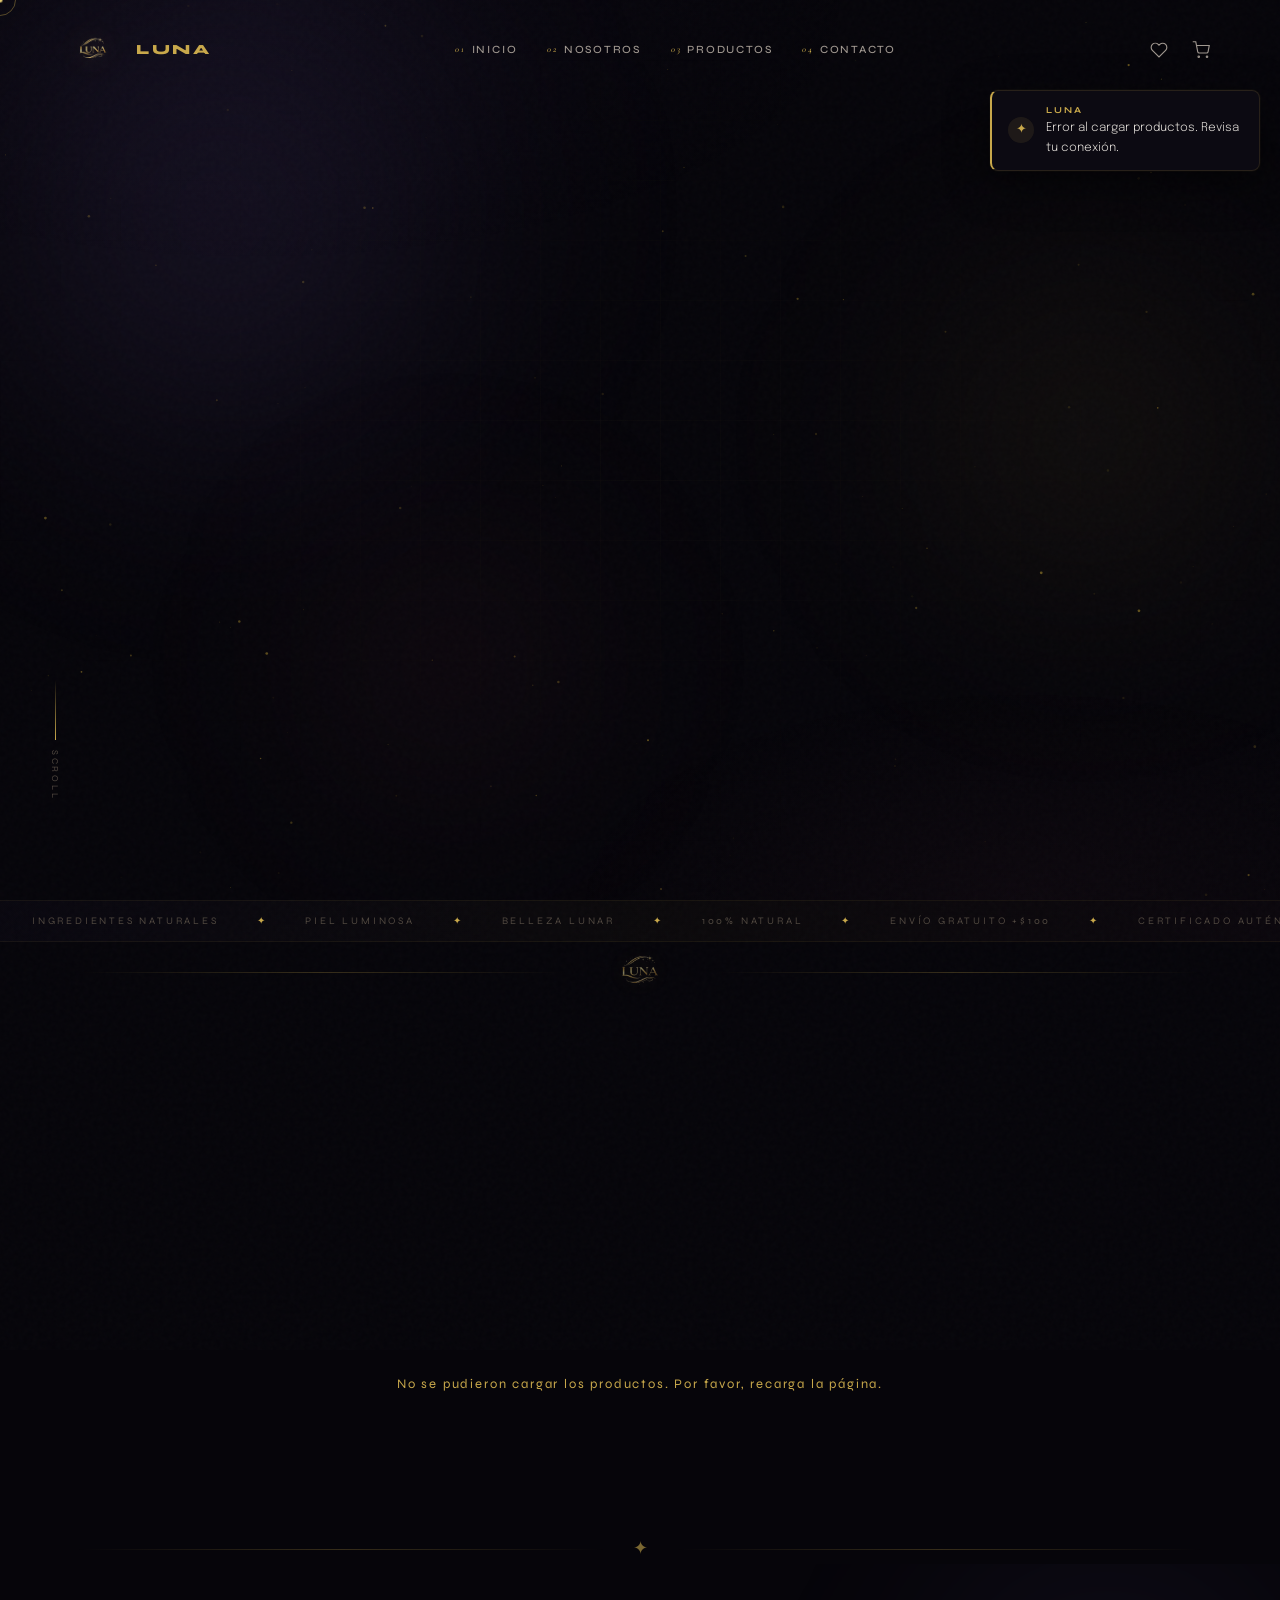
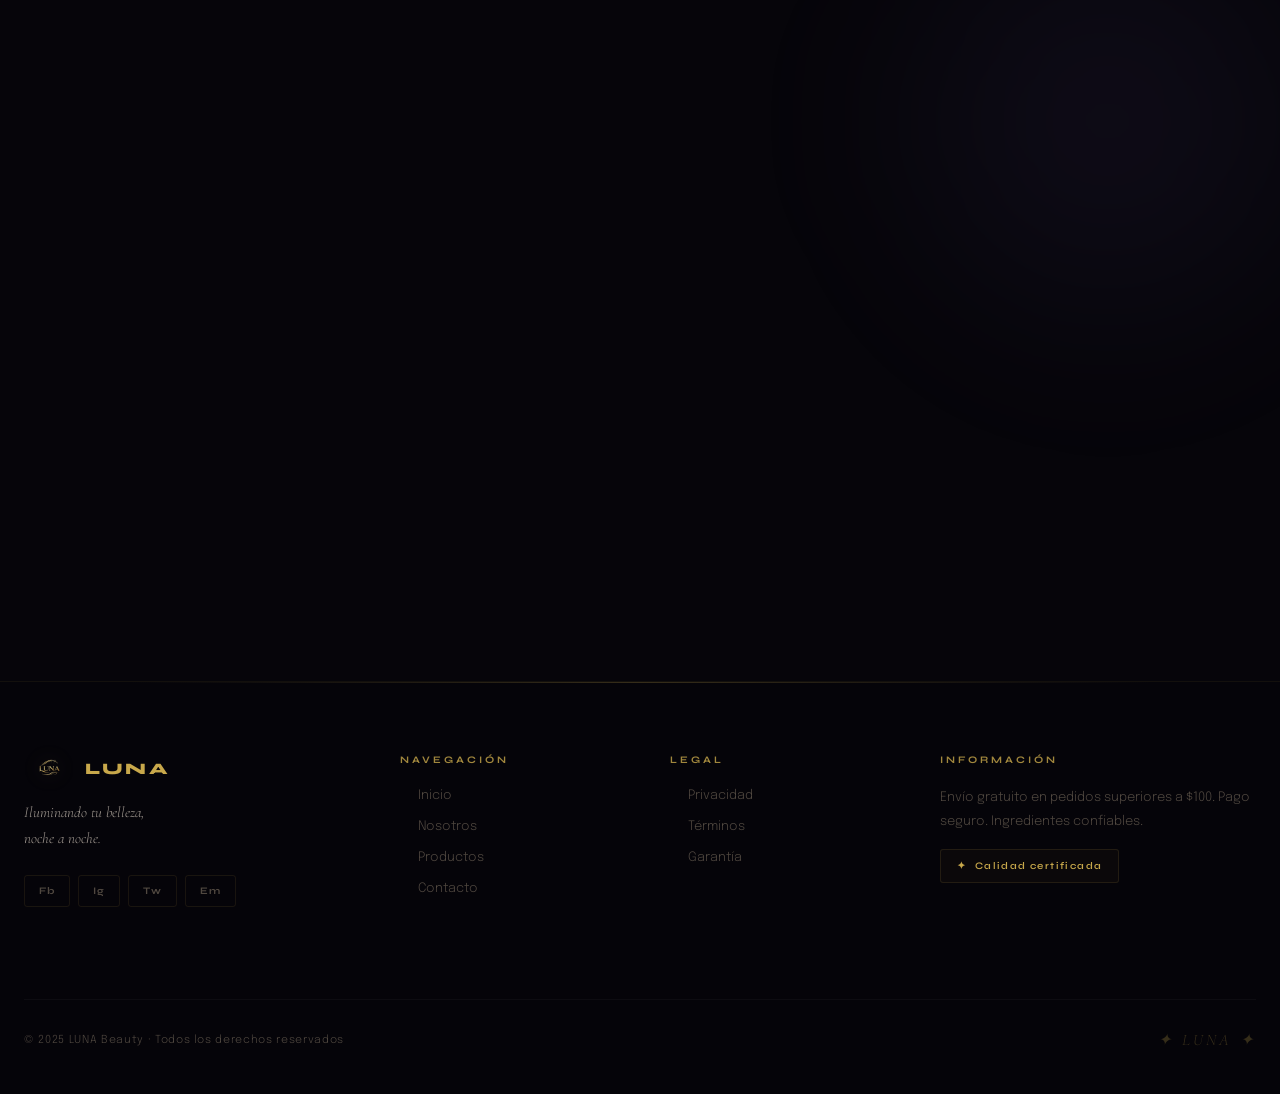
==== commit caf6f651: "arregki" ====
--- a/index.html
+++ b/index.html
@@ -44,26 +44,51 @@
 <!-- MOBILE SIDEBAR -->
 <div class="sb-ov" id="sbo"></div>
 <aside class="sb" id="sb">
+
+  <!-- Header -->
   <div class="sb-head">
     <img src="img/logo.png" alt="LUNA" class="sb-logo-img">
     <button class="sb-x" id="sbx">
-      <svg width="16" height="16" viewBox="0 0 24 24" fill="none" stroke="currentColor" stroke-width="1.5"><line x1="18" y1="6" x2="6" y2="18"/><line x1="6" y1="6" x2="18" y2="18"/></svg>
-    </button>
-  </div>
+      <svg width="14" height="14" viewBox="0 0 24 24" fill="none" stroke="currentColor" stroke-width="1.5"><line x1="18" y1="6" x2="6" y2="18"/><line x1="6" y1="6" x2="18" y2="18"/></svg>
+    </button>
+  </div>
+
+  <!-- Nav links -->
   <nav class="sb-nav">
-    <a href="#inicio"><em>01</em>Inicio</a>
-    <a href="#nosotros"><em>02</em>Nosotros</a>
-    <a href="#productos"><em>03</em>Productos</a>
-    <a href="#contacto"><em>04</em>Contacto</a>
+    <a href="#inicio" class="sb-link">
+      <span class="sb-link-text">Inicio</span>
+      <svg class="sb-arr" width="14" height="14" viewBox="0 0 24 24" fill="none" stroke="currentColor" stroke-width="1.5"><line x1="5" y1="12" x2="19" y2="12"/><polyline points="12 5 19 12 12 19"/></svg>
+    </a>
+    <a href="#nosotros" class="sb-link">
+      <span class="sb-link-text">Nosotros</span>
+      <svg class="sb-arr" width="14" height="14" viewBox="0 0 24 24" fill="none" stroke="currentColor" stroke-width="1.5"><line x1="5" y1="12" x2="19" y2="12"/><polyline points="12 5 19 12 12 19"/></svg>
+    </a>
+    <a href="#productos" class="sb-link">
+      <span class="sb-link-text">Productos</span>
+      <svg class="sb-arr" width="14" height="14" viewBox="0 0 24 24" fill="none" stroke="currentColor" stroke-width="1.5"><line x1="5" y1="12" x2="19" y2="12"/><polyline points="12 5 19 12 12 19"/></svg>
+    </a>
+    <a href="#contacto" class="sb-link">
+      <span class="sb-link-text">Contacto</span>
+      <svg class="sb-arr" width="14" height="14" viewBox="0 0 24 24" fill="none" stroke="currentColor" stroke-width="1.5"><line x1="5" y1="12" x2="19" y2="12"/><polyline points="12 5 19 12 12 19"/></svg>
+    </a>
   </nav>
+
+  <!-- Footer del sidebar -->
   <div class="sb-bot">
     <p class="sb-tl">Iluminando tu belleza,<br>noche a noche.</p>
     <div class="sb-soc">
-      <a href="#" class="sb-si" aria-label="Facebook">Fb</a>
-      <a href="#" class="sb-si" aria-label="Instagram">Ig</a>
-      <a href="#" class="sb-si" aria-label="Email">Em</a>
-    </div>
-  </div>
+      <a href="#" class="sb-si" aria-label="Facebook">
+        <svg width="15" height="15" viewBox="0 0 24 24" fill="none" stroke="currentColor" stroke-width="1.5"><path d="M18 2h-3a5 5 0 0 0-5 5v3H7v4h3v8h4v-8h3l1-4h-4V7a1 1 0 0 1 1-1h3z"/></svg>
+      </a>
+      <a href="#" class="sb-si" aria-label="Instagram">
+        <svg width="15" height="15" viewBox="0 0 24 24" fill="none" stroke="currentColor" stroke-width="1.5"><rect x="2" y="2" width="20" height="20" rx="5" ry="5"/><path d="M16 11.37A4 4 0 1 1 12.63 8 4 4 0 0 1 16 11.37z"/><line x1="17.5" y1="6.5" x2="17.51" y2="6.5"/></svg>
+      </a>
+      <a href="#" class="sb-si" aria-label="WhatsApp">
+        <svg width="15" height="15" viewBox="0 0 24 24" fill="none" stroke="currentColor" stroke-width="1.5"><path d="M21 11.5a8.38 8.38 0 0 1-.9 3.8 8.5 8.5 0 0 1-7.6 4.7 8.38 8.38 0 0 1-3.8-.9L3 21l1.9-5.7a8.38 8.38 0 0 1-.9-3.8 8.5 8.5 0 0 1 4.7-7.6 8.38 8.38 0 0 1 3.8-.9h.5a8.48 8.48 0 0 1 8 8v.5z"/></svg>
+      </a>
+    </div>
+  </div>
+
 </aside>
 
 <!-- CART SIDEBAR -->
--- a/style.css
+++ b/style.css
@@ -24,6 +24,8 @@
   --border-hi:  rgba(200,168,75,.3);
   --ease:       cubic-bezier(.25,.46,.45,.94);
   --ease-back:  cubic-bezier(.34,1.56,.64,1);
+  --radius:     14px;
+  --radius-sm:  8px;
 }
 
 *,*::before,*::after{margin:0;padding:0;box-sizing:border-box;}
@@ -59,87 +61,289 @@
 /* ════════════════════════════════════════
    NAVIGATION
 ════════════════════════════════════════ */
-nav{position:fixed;top:0;left:0;right:0;z-index:500;display:flex;align-items:center;justify-content:space-between;padding:20px 24px;transition:all .5s var(--ease);}
+nav{
+  position:fixed;top:0;left:0;right:0;z-index:500;
+  display:flex;align-items:center;justify-content:space-between;
+  padding:20px 24px;
+  transition:all .5s var(--ease);
+}
 @media(min-width:1024px){nav{padding:28px 60px;}}
-nav.scrolled{background:rgba(6,5,10,.92);backdrop-filter:blur(24px) saturate(180%);padding:14px 24px;border-bottom:1px solid var(--border);box-shadow:0 1px 60px rgba(0,0,0,.5);}
-@media(min-width:1024px){nav.scrolled{padding:14px 60px;}}
+
+nav.scrolled{
+  background:rgba(6,5,10,.88);
+  backdrop-filter:blur(32px) saturate(180%);
+  padding:12px 24px;
+  border-bottom:1px solid rgba(200,168,75,.08);
+  box-shadow:0 1px 0 rgba(200,168,75,.06), 0 8px 40px rgba(0,0,0,.6);
+}
+@media(min-width:1024px){nav.scrolled{padding:12px 60px;}}
+
 .nav-logo{display:flex;align-items:center;gap:10px;flex-shrink:0;}
 .logo-img{height:38px;width:auto;filter:drop-shadow(0 0 12px rgba(200,168,75,.4));transition:transform .4s var(--ease),filter .4s;}
 @media(min-width:1024px){.logo-img{height:44px;}}
 .nav-logo:hover .logo-img{transform:scale(1.05);filter:drop-shadow(0 0 24px rgba(200,168,75,.7));}
 .logo-wordmark{display:none;font-family:'Syne',sans-serif;font-weight:800;font-size:14px;letter-spacing:.18em;color:var(--gold);text-transform:uppercase;}
 @media(min-width:640px){.logo-wordmark{display:block;}}
-.nav-links{display:none;list-style:none;gap:4px;}
+
+.nav-links{display:none;list-style:none;gap:2px;}
 @media(min-width:768px){.nav-links{display:flex;}}
-.nav-links a{display:flex;align-items:center;gap:6px;font-family:'Syne',sans-serif;font-weight:500;font-size:11px;letter-spacing:.16em;color:var(--text-soft);text-transform:uppercase;padding:8px 16px;border-radius:40px;transition:all .3s;}
-.nav-links a:hover{color:var(--white);background:rgba(255,255,255,.05);}
+
+.nav-links a{
+  display:flex;align-items:center;gap:6px;
+  font-family:'Syne',sans-serif;font-weight:500;font-size:11px;letter-spacing:.16em;
+  color:var(--text-soft);text-transform:uppercase;
+  padding:8px 14px;border-radius:40px;
+  transition:all .3s;
+  position:relative;
+}
+.nav-links a::after{
+  content:'';position:absolute;bottom:4px;left:50%;right:50%;
+  height:1px;background:var(--gold);
+  transition:left .3s var(--ease),right .3s var(--ease);
+  opacity:0;
+}
+.nav-links a:hover{color:var(--white);background:rgba(255,255,255,.04);}
+.nav-links a:hover::after{left:20%;right:20%;opacity:.6;}
 .nav-num{font-size:9px;color:var(--gold);font-family:'Cormorant Garamond',serif;font-style:italic;}
+
 .nav-r{display:flex;gap:4px;align-items:center;}
-.ib{background:none;border:none;color:var(--text-soft);width:40px;height:40px;display:flex;align-items:center;justify-content:center;border-radius:50%;transition:all .3s;}
+.ib{
+  background:none;border:none;color:var(--text-soft);
+  width:38px;height:38px;
+  display:flex;align-items:center;justify-content:center;
+  border-radius:50%;transition:all .3s;
+}
 .ib:hover{color:var(--gold);background:var(--gold-glow);}
 .cart-ib{position:relative;}
-.cb{position:absolute;top:4px;right:4px;background:var(--gold);color:var(--ink);font-size:8px;font-weight:700;width:14px;height:14px;border-radius:50%;display:flex;align-items:center;justify-content:center;font-family:'Syne',sans-serif;opacity:0;transform:scale(0);transition:all .3s var(--ease-back);}
+.cb{
+  position:absolute;top:4px;right:4px;
+  background:linear-gradient(135deg,var(--gold-hi),var(--gold));
+  color:var(--ink);font-size:8px;font-weight:700;
+  width:14px;height:14px;border-radius:50%;
+  display:flex;align-items:center;justify-content:center;
+  font-family:'Syne',sans-serif;
+  opacity:0;transform:scale(0);
+  transition:all .3s var(--ease-back);
+}
 .cb.active{opacity:1;transform:scale(1);}
-.hbg{display:flex;flex-direction:column;gap:6px;background:none;border:none;padding:8px;}
-.hbg span{display:block;width:22px;height:1px;background:var(--gold);transition:all .4s var(--ease);}
+
+.hbg{display:flex;flex-direction:column;gap:5px;background:none;border:none;padding:8px;}
+.hbg span{display:block;width:20px;height:1.5px;background:var(--gold);transition:all .4s var(--ease);border-radius:2px;}
 @media(min-width:768px){.hbg{display:none;}}
-.hbg.open span:nth-child(1){transform:translateY(7px) rotate(45deg);}
+.hbg.open span:nth-child(1){transform:translateY(6.5px) rotate(45deg);}
 .hbg.open span:nth-child(2){transform:rotate(-45deg);}
 
 /* ════════════════════════════════════════
-   SIDEBAR
-════════════════════════════════════════ */
-.sb-ov{position:fixed;inset:0;background:rgba(0,0,0,.8);z-index:550;opacity:0;pointer-events:none;transition:opacity .4s;backdrop-filter:blur(8px);}
+   SIDEBAR — MOBILE (COMPACTO)
+════════════════════════════════════════ */
+.sb-ov{
+  position:fixed;inset:0;
+  background:rgba(0,0,0,.65);
+  z-index:550;opacity:0;pointer-events:none;
+  transition:opacity .4s;
+  backdrop-filter:blur(8px);
+}
 .sb-ov.open{opacity:1;pointer-events:all;}
-.sb{position:fixed;top:0;right:0;width:min(300px,82vw);height:100%;background:var(--ink-2);z-index:560;display:flex;flex-direction:column;border-left:1px solid var(--border);transform:translateX(100%);transition:transform .45s var(--ease);}
+
+.sb{
+  position:fixed;top:0;right:0;
+  width:min(260px,78vw);height:100%;
+  background:rgba(10,9,16,.97);
+  z-index:560;
+  display:flex;flex-direction:column;
+  border-left:1px solid rgba(200,168,75,.1);
+  transform:translateX(100%);
+  transition:transform .4s cubic-bezier(.77,0,.18,1);
+  isolation:isolate;overflow:hidden;
+}
+.sb::before{
+  content:'';
+  position:absolute;top:0;left:0;
+  width:1px;height:100%;
+  background:linear-gradient(to bottom,var(--gold) 0%,rgba(200,168,75,.3) 40%,transparent 100%);
+  opacity:.6;z-index:2;
+}
+/* Orbe decorativo en el sidebar */
+.sb::after{
+  content:'';
+  position:absolute;bottom:-80px;right:-60px;
+  width:200px;height:200px;
+  background:radial-gradient(circle,rgba(200,168,75,.06),transparent 70%);
+  border-radius:50%;
+  pointer-events:none;
+  z-index:0;
+}
 .cart-sb{z-index:570;}
 .sb.open{transform:translateX(0);}
-.sb-head{padding:24px;display:flex;align-items:center;justify-content:space-between;border-bottom:1px solid var(--border);}
-.sb-logo-img{height:36px;width:auto;}
-.sb-x{background:none;border:1px solid var(--border);color:var(--text-soft);width:32px;height:32px;display:flex;align-items:center;justify-content:center;border-radius:50%;transition:all .3s;}
-.sb-x:hover{border-color:var(--gold);color:var(--gold);transform:rotate(90deg);}
-.sb-nav{padding:28px 24px;flex:1;display:flex;flex-direction:column;}
-.sb-nav a{display:flex;align-items:center;gap:14px;font-family:'Syne',sans-serif;font-weight:600;font-size:20px;color:var(--text-soft);padding:14px 0;border-bottom:1px solid rgba(255,255,255,.04);transition:all .3s;}
-.sb-nav a em{font-style:italic;font-family:'Cormorant Garamond',serif;font-size:12px;color:var(--gold);font-weight:400;}
-.sb-nav a:hover{color:var(--white);padding-left:8px;}
-.sb-bot{padding:24px;border-top:1px solid var(--border);}
-.sb-tl{font-family:'Cormorant Garamond',serif;font-style:italic;font-size:14px;color:var(--text-muted);line-height:1.7;margin-bottom:20px;}
-.sb-soc{display:flex;gap:10px;}
-.sb-si{border:1px solid var(--border);padding:6px 12px;font-size:11px;color:var(--text-soft);border-radius:4px;font-family:'Syne',sans-serif;font-weight:600;transition:all .3s;}
-.sb-si:hover{border-color:var(--gold);color:var(--gold);}
-.cart-title{font-family:'Syne',sans-serif;font-weight:700;font-size:14px;letter-spacing:.14em;color:var(--gold);text-transform:uppercase;}
-.sb-body{padding:20px;flex:1;overflow-y:auto;}
-.sb-foot{padding:20px;border-top:1px solid var(--border);}
-.sb-body::-webkit-scrollbar{width:3px;}
+
+/* ── Sidebar Head ── */
+.sb-head{
+  padding:16px 20px;
+  display:flex;align-items:center;justify-content:space-between;
+  position:relative;z-index:1;
+  border-bottom:1px solid rgba(200,168,75,.07);
+}
+.sb-logo-img{height:30px;width:auto;filter:drop-shadow(0 0 10px rgba(200,168,75,.35));}
+
+.sb-x{
+  background:none;border:none;
+  color:rgba(200,168,75,.4);
+  width:28px;height:28px;
+  display:flex;align-items:center;justify-content:center;
+  border-radius:6px;
+  transition:all .25s;
+}
+.sb-x:hover{color:var(--gold);background:rgba(200,168,75,.08);}
+
+/* ── Nav links — COMPACTOS ── */
+.sb-nav{
+  padding:8px 0;
+  flex:1;
+  display:block;
+  position:relative;z-index:1;
+  overflow-y:auto;
+}
+
+.sb-link{
+  display:flex;align-items:center;justify-content:space-between;
+  padding:9px 20px;
+  font-family:'Syne',sans-serif;font-weight:600;
+  font-size:13px;letter-spacing:.03em;
+  color:rgba(224,212,188,.65);
+  text-decoration:none;
+  transition:all .22s;
+  position:relative;
+  border-bottom:1px solid rgba(255,255,255,.03);
+}
+.sb-link:last-child{border-bottom:none;}
+
+.sb-link::before{
+  content:'';
+  position:absolute;left:0;top:50%;transform:translateY(-50%);
+  width:0;height:14px;
+  background:var(--gold);border-radius:0 2px 2px 0;
+  transition:width .22s var(--ease);
+}
+.sb-link:hover{
+  color:var(--white);
+  background:rgba(200,168,75,.05);
+  padding-left:26px;
+}
+.sb-link:hover::before{width:2px;}
+
+.sb-link-text{flex:1;}
+.sb-arr{
+  color:rgba(200,168,75,.25);
+  flex-shrink:0;
+  transition:transform .22s,color .22s;
+}
+.sb-link:hover .sb-arr{
+  color:rgba(200,168,75,.7);
+  transform:translateX(3px);
+}
+
+/* ── Sidebar Bottom ── */
+.sb-bot{
+  padding:14px 20px;
+  border-top:1px solid rgba(200,168,75,.07);
+  position:relative;z-index:1;
+  margin-top:auto;
+  background:rgba(200,168,75,.015);
+}
+.sb-tl{
+  font-family:'Cormorant Garamond',serif;font-style:italic;
+  font-size:12px;color:var(--text-muted);
+  line-height:1.6;margin-bottom:12px;
+}
+.sb-soc{display:flex;gap:6px;}
+.sb-si{
+  width:30px;height:30px;
+  border:1px solid rgba(200,168,75,.12);
+  border-radius:6px;
+  display:flex;align-items:center;justify-content:center;
+  color:var(--text-muted);
+  transition:all .22s;
+}
+.sb-si:hover{
+  border-color:var(--gold);
+  color:var(--gold);
+  background:rgba(200,168,75,.08);
+}
+
+/* ── Cart sidebar ── */
+.cart-title{font-family:'Syne',sans-serif;font-weight:700;font-size:13px;letter-spacing:.14em;color:var(--gold);text-transform:uppercase;}
+.sb-body{padding:16px;flex:1;overflow-y:auto;}
+.sb-foot{padding:16px;border-top:1px solid var(--border);}
+.sb-body::-webkit-scrollbar{width:2px;}
 .sb-body::-webkit-scrollbar-thumb{background:rgba(200,168,75,.2);}
-.c-item{display:flex;gap:12px;padding-bottom:16px;margin-bottom:16px;border-bottom:1px solid rgba(255,255,255,.04);}
-.c-img{width:56px;height:56px;border-radius:8px;border:1px solid var(--border);overflow:hidden;flex-shrink:0;}
+
+.c-item{display:flex;gap:12px;padding-bottom:14px;margin-bottom:14px;border-bottom:1px solid rgba(255,255,255,.04);}
+.c-img{width:52px;height:52px;border-radius:var(--radius-sm);border:1px solid var(--border);overflow:hidden;flex-shrink:0;}
 .c-img img{width:100%;height:100%;object-fit:cover;}
 .c-info{flex:1;}
-.c-name{font-family:'Syne',sans-serif;font-weight:600;font-size:12px;color:var(--white);margin-bottom:2px;}
-.c-price{font-family:'Cormorant Garamond',serif;font-size:16px;color:var(--gold);}
-.c-quantity{display:flex;align-items:center;gap:8px;margin-top:8px;}
-.c-quantity button{background:none;border:1px solid var(--border);color:var(--gold);width:24px;height:24px;border-radius:6px;font-size:14px;transition:.2s;}
+.c-name{font-family:'Syne',sans-serif;font-weight:600;font-size:11px;color:var(--white);margin-bottom:2px;}
+.c-price{font-family:'Cormorant Garamond',serif;font-size:15px;color:var(--gold);}
+.c-quantity{display:flex;align-items:center;gap:8px;margin-top:7px;}
+.c-quantity button{background:none;border:1px solid var(--border);color:var(--gold);width:22px;height:22px;border-radius:5px;font-size:13px;transition:.2s;}
 .c-quantity button:hover{background:var(--gold-glow);}
-.c-quantity span{font-size:12px;color:var(--text-soft);min-width:20px;text-align:center;}
-.c-rem{background:none;border:none;color:var(--text-muted);font-size:16px;transition:.2s;padding:0 4px;}
+.c-quantity span{font-size:12px;color:var(--text-soft);min-width:18px;text-align:center;}
+.c-rem{background:none;border:none;color:var(--text-muted);font-size:15px;transition:.2s;padding:0 4px;}
 .c-rem:hover{color:#ff6b6b;}
 .c-empty{text-align:center;color:var(--text-muted);font-size:13px;margin-top:60px;line-height:2;}
-.c-total{display:flex;justify-content:space-between;margin-bottom:16px;font-size:13px;color:var(--white);}
+.c-total{display:flex;justify-content:space-between;margin-bottom:14px;font-size:13px;color:var(--white);}
 .c-total span:last-child{font-family:'Cormorant Garamond',serif;font-size:22px;color:var(--gold);}
 
 /* ════════════════════════════════════════
    BUTTONS
 ════════════════════════════════════════ */
-.btn-primary{display:inline-flex;align-items:center;gap:10px;background:var(--gold);color:var(--ink);padding:14px 28px;font-family:'Syne',sans-serif;font-weight:700;font-size:11px;letter-spacing:.18em;text-transform:uppercase;border:none;border-radius:4px;transition:all .35s var(--ease);position:relative;overflow:hidden;}
-.btn-primary:hover{transform:translateY(-2px);box-shadow:0 12px 30px rgba(200,168,75,.3);background:var(--gold-hi);}
+.btn-primary{
+  display:inline-flex;align-items:center;gap:10px;
+  background:linear-gradient(135deg,var(--gold-hi) 0%,var(--gold) 60%,#a8852e 100%);
+  color:var(--ink);padding:13px 28px;
+  font-family:'Syne',sans-serif;font-weight:700;font-size:11px;letter-spacing:.18em;text-transform:uppercase;
+  border:none;border-radius:3px;
+  transition:all .35s var(--ease);
+  position:relative;overflow:hidden;
+  box-shadow:0 4px 20px rgba(200,168,75,.2), inset 0 1px 0 rgba(255,255,255,.15);
+}
+.btn-primary::before{
+  content:'';position:absolute;inset:0;
+  background:linear-gradient(135deg,rgba(255,255,255,.15),transparent 60%);
+  opacity:0;transition:opacity .3s;
+}
+.btn-primary:hover{
+  transform:translateY(-2px);
+  box-shadow:0 16px 40px rgba(200,168,75,.35),0 4px 12px rgba(200,168,75,.2);
+}
+.btn-primary:hover::before{opacity:1;}
 .btn-primary svg{flex-shrink:0;transition:transform .3s;}
 .btn-primary:hover svg{transform:translateX(4px);}
-.btn-ghost{display:inline-flex;align-items:center;gap:8px;border:1px solid var(--border-hi);color:var(--gold);padding:14px 28px;font-family:'Syne',sans-serif;font-weight:600;font-size:11px;letter-spacing:.16em;text-transform:uppercase;background:transparent;border-radius:4px;transition:all .35s var(--ease);}
-.btn-ghost:hover{background:var(--gold-glow);border-color:var(--gold);transform:translateY(-2px);}
-
-/* ════════════════════════════════════════
-   HERO — Logo as centerpiece
+
+.btn-ghost{
+  display:inline-flex;align-items:center;gap:8px;
+  border:1px solid rgba(200,168,75,.35);color:var(--gold);
+  padding:13px 28px;
+  font-family:'Syne',sans-serif;font-weight:600;font-size:11px;letter-spacing:.16em;text-transform:uppercase;
+  background:transparent;border-radius:3px;
+  transition:all .35s var(--ease);
+  position:relative;overflow:hidden;
+}
+.btn-ghost::before{
+  content:'';position:absolute;inset:0;
+  background:linear-gradient(135deg,rgba(200,168,75,.06),rgba(200,168,75,.02));
+  opacity:0;transition:opacity .3s;
+}
+.btn-ghost:hover{
+  background:transparent;
+  border-color:var(--gold);
+  color:var(--gold-hi);
+  transform:translateY(-2px);
+  box-shadow:0 8px 24px rgba(200,168,75,.1);
+}
+.btn-ghost:hover::before{opacity:1;}
+
+/* ════════════════════════════════════════
+   HERO
 ════════════════════════════════════════ */
 .hero{min-height:100vh;position:relative;display:flex;flex-direction:column;padding-top:90px;overflow:hidden;}
 .hero-bg{position:absolute;inset:0;z-index:0;}
@@ -150,16 +354,26 @@
 @keyframes orbFloat1{0%,100%{transform:translate(0,0) scale(1)}50%{transform:translate(3%,4%) scale(1.05)}}
 @keyframes orbFloat2{0%,100%{transform:translate(0,0) scale(1)}50%{transform:translate(-4%,2%) scale(1.08)}}
 @keyframes orbFloat3{0%,100%{transform:translate(0,0)}50%{transform:translate(2%,-3%)}}
-.hero-grid{position:absolute;inset:0;background-image:linear-gradient(rgba(200,168,75,.03) 1px,transparent 1px),linear-gradient(90deg,rgba(200,168,75,.03) 1px,transparent 1px);background-size:60px 60px;mask-image:radial-gradient(ellipse 70% 60% at 50% 50%,black 0%,transparent 80%);}
+
+.hero-grid{
+  position:absolute;inset:0;
+  background-image:linear-gradient(rgba(200,168,75,.025) 1px,transparent 1px),linear-gradient(90deg,rgba(200,168,75,.025) 1px,transparent 1px);
+  background-size:60px 60px;
+  mask-image:radial-gradient(ellipse 70% 60% at 50% 50%,black 0%,transparent 80%);
+}
 
 .hero-inner{flex:1;display:flex;flex-direction:column;align-items:center;justify-content:center;padding:40px 24px 20px;position:relative;z-index:5;text-align:center;}
 .hero-content{display:flex;flex-direction:column;align-items:center;width:100%;max-width:740px;}
 
-.hero-eyebrow{display:flex;align-items:center;gap:16px;font-family:'Syne',sans-serif;font-weight:500;font-size:10px;letter-spacing:.4em;text-transform:uppercase;color:var(--gold);margin-bottom:28px;}
+.hero-eyebrow{
+  display:flex;align-items:center;gap:16px;
+  font-family:'Syne',sans-serif;font-weight:500;font-size:10px;letter-spacing:.4em;text-transform:uppercase;
+  color:var(--gold);margin-bottom:28px;
+}
 .eyebrow-line{display:block;width:40px;height:1px;background:linear-gradient(90deg,transparent,var(--gold));}
 .eyebrow-line:last-child{background:linear-gradient(90deg,var(--gold),transparent);}
 
-/* LOGO HERO — protagonista absoluto */
+/* LOGO HERO */
 .hero-logo-hero{position:relative;display:flex;align-items:center;justify-content:center;margin-bottom:28px;}
 .logo-glow-ring{position:absolute;border-radius:50%;border:1px solid rgba(200,168,75,.1);animation:ringRot 30s linear infinite;}
 .logo-glow-ring-1{width:clamp(280px,48vw,560px);height:clamp(280px,48vw,560px);}
@@ -181,13 +395,21 @@
 .hero-actions{display:flex;flex-direction:column;gap:12px;align-items:center;}
 @media(min-width:480px){.hero-actions{flex-direction:row;justify-content:center;}}
 
-/* Hero stats */
-.hero-stats{position:relative;z-index:5;display:flex;align-items:center;justify-content:center;padding:28px 24px;border-top:1px solid var(--border);background:rgba(6,5,10,.5);backdrop-filter:blur(12px);flex-wrap:wrap;gap:16px;}
-@media(min-width:768px){.hero-stats{flex-wrap:nowrap;gap:0;}}
+/* Hero stats — mejorados */
+.hero-stats{
+  position:relative;z-index:5;
+  display:flex;align-items:center;justify-content:center;
+  padding:24px;
+  border-top:1px solid rgba(200,168,75,.08);
+  background:rgba(6,5,10,.4);backdrop-filter:blur(16px);
+  flex-wrap:wrap;gap:16px;
+}
+@media(min-width:768px){.hero-stats{flex-wrap:nowrap;gap:0;padding:24px;}}
+
 .stat-item{display:flex;flex-direction:column;align-items:center;padding:0 clamp(16px,3vw,48px);}
 .stat-n{font-family:'Cormorant Garamond',serif;font-weight:700;font-size:clamp(28px,3.5vw,44px);color:var(--gold);line-height:1;letter-spacing:-.02em;}
 .stat-l{font-family:'Syne',sans-serif;font-size:9px;letter-spacing:.22em;text-transform:uppercase;color:var(--text-muted);margin-top:4px;}
-.stat-div{width:1px;height:40px;background:var(--border);display:none;}
+.stat-div{width:1px;height:36px;background:rgba(200,168,75,.12);display:none;}
 @media(min-width:768px){.stat-div{display:block;}}
 
 /* Scroll indicator */
@@ -200,10 +422,16 @@
 /* ════════════════════════════════════════
    MARQUEE
 ════════════════════════════════════════ */
-.marquee-strip{position:relative;z-index:5;overflow:hidden;border-top:1px solid var(--border);border-bottom:1px solid var(--border);padding:14px 0;background:linear-gradient(90deg,rgba(139,111,207,.04),rgba(200,168,75,.04),rgba(196,98,122,.04));}
+.marquee-strip{
+  position:relative;z-index:5;overflow:hidden;
+  border-top:1px solid rgba(200,168,75,.07);
+  border-bottom:1px solid rgba(200,168,75,.07);
+  padding:12px 0;
+  background:linear-gradient(90deg,rgba(139,111,207,.03),rgba(200,168,75,.03),rgba(196,98,122,.03));
+}
 .marquee-track{display:flex;gap:0;animation:marqueeAnim 24s linear infinite;white-space:nowrap;}
-.marquee-track span{font-family:'Syne',sans-serif;font-size:10px;letter-spacing:.28em;text-transform:uppercase;color:var(--text-muted);padding:0 36px;}
-.marquee-track .mdot{color:var(--gold);padding:0 8px;}
+.marquee-track span{font-family:'Syne',sans-serif;font-size:10px;letter-spacing:.28em;text-transform:uppercase;color:var(--text-muted);padding:0 32px;}
+.marquee-track .mdot{color:var(--gold);padding:0 6px;}
 @keyframes marqueeAnim{from{transform:translateX(0)}to{transform:translateX(-50%)}}
 
 /* ════════════════════════════════════════
@@ -215,67 +443,67 @@
   position:relative;z-index:5;
   margin:0;
 }
-.sd-line{
-  flex:1;height:1px;
-  background:linear-gradient(90deg,transparent,rgba(200,168,75,.3),transparent);
-}
-.sd-emblem{
-  flex-shrink:0;
-  padding:0 28px;
-  display:flex;align-items:center;justify-content:center;
-}
-.sd-logo{
-  width:clamp(56px,8vw,90px);height:auto;
-  opacity:.55;
-  filter:drop-shadow(0 0 10px rgba(200,168,75,.3));
-}
-.sd-star{
-  font-size:18px;color:var(--gold);
-  opacity:.6;
-  display:block;
-  animation:starPulse 3s ease-in-out infinite;
-}
+.sd-line{flex:1;height:1px;background:linear-gradient(90deg,transparent,rgba(200,168,75,.25),transparent);}
+.sd-emblem{flex-shrink:0;padding:0 28px;display:flex;align-items:center;justify-content:center;}
+.sd-logo{width:clamp(56px,8vw,90px);height:auto;opacity:.5;filter:drop-shadow(0 0 10px rgba(200,168,75,.3));}
+.sd-star{font-size:18px;color:var(--gold);opacity:.6;display:block;animation:starPulse 3s ease-in-out infinite;}
 @keyframes starPulse{0%,100%{opacity:.4;transform:scale(1)}50%{opacity:.9;transform:scale(1.2)}}
 
 /* ════════════════════════════════════════
    PRODUCTS SECTION
 ════════════════════════════════════════ */
 .products-section{position:relative;z-index:5;padding-bottom:80px;}
-.section-header{text-align:center;padding:60px clamp(20px,4vw,60px) 40px;max-width:none;margin:0;}
-@media(min-width:1024px){.section-header{text-align:left;display:flex;align-items:flex-end;justify-content:space-between;padding:80px clamp(20px,4vw,60px) 52px;}}
-.section-tag{display:inline-block;font-family:'Syne',sans-serif;font-weight:600;font-size:10px;letter-spacing:.35em;text-transform:uppercase;color:var(--gold);margin-bottom:14px;}
+
+.section-header{
+  text-align:center;
+  padding:60px clamp(20px,4vw,60px) 40px;
+  max-width:none;margin:0;
+}
+@media(min-width:1024px){
+  .section-header{
+    text-align:left;
+    display:flex;align-items:flex-end;justify-content:space-between;
+    padding:80px clamp(20px,4vw,60px) 52px;
+  }
+}
+.section-tag{
+  display:inline-block;
+  font-family:'Syne',sans-serif;font-weight:600;font-size:10px;letter-spacing:.35em;text-transform:uppercase;
+  color:var(--gold);margin-bottom:14px;
+}
 .section-title{font-family:'Cormorant Garamond',serif;font-weight:700;font-size:clamp(40px,6vw,76px);line-height:.95;letter-spacing:-.03em;color:var(--white);}
 .section-title em{font-style:italic;background:linear-gradient(135deg,var(--gold-hi),var(--gold));-webkit-background-clip:text;-webkit-text-fill-color:transparent;background-clip:text;}
 .section-desc{font-size:14px;color:var(--text-soft);max-width:320px;line-height:1.75;margin-top:14px;}
 @media(min-width:1024px){.section-desc{margin-top:0;text-align:right;}}
 .pw{padding:0;}
+
 /* ── PRODUCT GROUPS ── */
 #pg{display:flex;flex-direction:column;gap:0;max-width:1500px;margin:0 auto;}
 
 .product-group{
   padding:0;
-  border-bottom:1px solid var(--border);
+  border-bottom:1px solid rgba(200,168,75,.06);
 }
 .product-group:last-child{border-bottom:none;}
 
-/* Group header — full-width band */
+/* Group header */
 .group-header{
   display:flex;align-items:center;gap:24px;
-  padding:36px clamp(20px,4vw,60px) 32px;
-  background:linear-gradient(90deg, rgba(200,168,75,.04) 0%, transparent 60%);
-  border-bottom:1px solid var(--border);
+  padding:32px clamp(20px,4vw,60px) 28px;
+  background:linear-gradient(90deg, rgba(200,168,75,.03) 0%, transparent 60%);
+  border-bottom:1px solid rgba(200,168,75,.05);
   position:relative;
 }
 .group-header::before{
   content:'';position:absolute;left:0;top:0;bottom:0;
-  width:3px;
-  background:linear-gradient(to bottom,var(--gold),transparent);
+  width:2px;
+  background:linear-gradient(to bottom,var(--gold) 0%,rgba(200,168,75,.2) 70%,transparent 100%);
 }
 .group-header-left{display:flex;align-items:center;gap:20px;flex-shrink:0;}
 .group-num{
   font-family:'Cormorant Garamond',serif;font-style:italic;
   font-size:clamp(48px,6vw,72px);font-weight:300;
-  color:rgba(200,168,75,.18);line-height:1;
+  color:rgba(200,168,75,.15);line-height:1;
   letter-spacing:-.04em;user-select:none;
 }
 .group-title{
@@ -286,57 +514,65 @@
 .group-count{
   font-family:'Syne',sans-serif;font-size:10px;font-weight:500;
   letter-spacing:.22em;text-transform:uppercase;
-  color:var(--gold);margin-top:6px;opacity:.7;
-}
-.group-header-line{
-  flex:1;height:1px;
-  background:linear-gradient(90deg,rgba(200,168,75,.2),transparent);
-}
-
-/* Cards grid per group — always 3 cols on desktop */
+  color:var(--gold);margin-top:6px;opacity:.6;
+}
+.group-header-line{flex:1;height:1px;background:linear-gradient(90deg,rgba(200,168,75,.15),transparent);}
+
+/* Cards grid */
 .product-grid{
   display:grid;
   grid-template-columns:1fr;
-  gap:24px;
-  padding:36px clamp(20px,4vw,60px) 56px;
+  gap:20px;
+  padding:32px clamp(20px,4vw,60px) 52px;
 }
 @media(min-width:600px){.product-grid{grid-template-columns:repeat(2,1fr);}}
-@media(min-width:1024px){.product-grid{grid-template-columns:repeat(3,1fr);gap:28px;}}
-
-/* ════════════════════════════════════════
-   PRODUCT CARDS — redesigned
+@media(min-width:1024px){.product-grid{grid-template-columns:repeat(3,1fr);gap:24px;}}
+
+/* ════════════════════════════════════════
+   PRODUCT CARDS — refined
 ════════════════════════════════════════ */
 .pc{
   background:var(--ink-2);
   overflow:hidden;
   cursor:pointer;
-  border-radius:12px;
-  border:1px solid rgba(255,255,255,.06);
+  border-radius:var(--radius);
+  border:1px solid rgba(255,255,255,.05);
   position:relative;
   transition:transform .4s var(--ease), box-shadow .4s var(--ease), border-color .4s;
   display:flex;
   flex-direction:column;
-  group-item:true;
+}
+/* Glow superior en hover */
+.pc::before{
+  content:'';
+  position:absolute;top:0;left:0;right:0;height:1px;
+  background:linear-gradient(90deg,transparent,rgba(200,168,75,.5),transparent);
+  opacity:0;transition:opacity .4s;
+  z-index:3;
 }
 .pc:hover{
-  transform:translateY(-6px);
-  box-shadow:0 32px 64px rgba(0,0,0,.5), 0 0 0 1px rgba(200,168,75,.25);
-  border-color:rgba(200,168,75,.25);
-}
+  transform:translateY(-8px);
+  box-shadow:
+    0 40px 80px rgba(0,0,0,.6),
+    0 0 0 1px rgba(200,168,75,.2),
+    0 0 40px rgba(200,168,75,.06);
+  border-color:rgba(200,168,75,.2);
+}
+.pc:hover::before{opacity:1;}
 
 /* Top image zone */
 .pi{
   height:clamp(200px,24vw,280px);
   display:flex;align-items:center;justify-content:center;
   position:relative;overflow:hidden;
-  border-radius:12px 12px 0 0;
-}
-/* Shimmer sweep on hover */
+  border-radius:var(--radius) var(--radius) 0 0;
+}
+/* Shimmer sweep */
 .pi::after{
   content:'';position:absolute;inset:0;
-  background:linear-gradient(115deg,transparent 40%,rgba(255,255,255,.06) 50%,transparent 60%);
+  background:linear-gradient(115deg,transparent 40%,rgba(255,255,255,.07) 50%,transparent 60%);
   transform:translateX(-100%);
-  transition:transform .6s var(--ease);
+  transition:transform .7s var(--ease);
   z-index:2;
 }
 .pc:hover .pi::after{transform:translateX(100%);}
@@ -345,52 +581,51 @@
   position:absolute;
   width:220px;height:220px;border-radius:50%;
   background:radial-gradient(circle,var(--gc),transparent 70%);
-  filter:blur(50px);opacity:.35;
-  transition:opacity .5s,transform .6s var(--ease);
-}
-.pc:hover .pig{opacity:.75;transform:scale(1.4);}
+  filter:blur(50px);opacity:.3;
+  transition:opacity .6s,transform .7s var(--ease);
+}
+.pc:hover .pig{opacity:.8;transform:scale(1.5);}
 
 .pii{
   position:relative;z-index:1;
   max-height:80%;width:auto;
-  filter:drop-shadow(0 12px 28px rgba(0,0,0,.5));
+  filter:drop-shadow(0 14px 32px rgba(0,0,0,.55));
   transition:transform .6s var(--ease);
 }
-.pc:hover .pii{transform:scale(1.1) translateY(-8px);}
+.pc:hover .pii{transform:scale(1.08) translateY(-10px);}
 
 /* Badge */
 .pb{
-  position:absolute;top:14px;left:14px;
+  position:absolute;top:12px;left:12px;
   background:linear-gradient(135deg,var(--gold-hi),var(--gold));
   color:var(--ink);
   font-family:'Syne',sans-serif;font-size:9px;font-weight:700;
-  padding:5px 13px;letter-spacing:.14em;text-transform:uppercase;
+  padding:4px 12px;letter-spacing:.14em;text-transform:uppercase;
   z-index:3;border-radius:20px;
-  box-shadow:0 2px 12px rgba(200,168,75,.35);
+  box-shadow:0 2px 12px rgba(200,168,75,.4);
 }
 
 /* Info zone */
 .pin{
-  padding:24px 24px 20px;
+  padding:22px 22px 18px;
   flex:1;display:flex;flex-direction:column;
-  border-top:1px solid rgba(255,255,255,.05);
+  border-top:1px solid rgba(255,255,255,.04);
   position:relative;
-}
-
-/* Subtle gold dot accent top-right */
+  background:linear-gradient(180deg,transparent,rgba(200,168,75,.015));
+}
 .pin::before{
   content:'✦';
-  position:absolute;top:20px;right:20px;
-  font-size:10px;color:rgba(200,168,75,.2);
-  transition:color .3s,transform .3s;
-}
-.pc:hover .pin::before{color:rgba(200,168,75,.6);transform:rotate(45deg);}
+  position:absolute;top:18px;right:18px;
+  font-size:9px;color:rgba(200,168,75,.15);
+  transition:color .3s,transform .4s;
+}
+.pc:hover .pin::before{color:rgba(200,168,75,.55);transform:rotate(45deg) scale(1.2);}
 
 .ptype{
   font-family:'Syne',sans-serif;font-weight:600;
   font-size:9px;letter-spacing:.28em;
   color:var(--gold);text-transform:uppercase;
-  margin-bottom:10px;opacity:.7;
+  margin-bottom:8px;opacity:.65;
 }
 
 .pname{
@@ -398,11 +633,13 @@
   font-size:clamp(20px,2vw,26px);
   color:var(--white);margin-bottom:8px;
   line-height:1.1;letter-spacing:-.01em;
-}
+  transition:color .3s;
+}
+.pc:hover .pname{color:rgba(255,245,220,.95);}
 
 .pdesc{
   font-size:13px;color:var(--text-muted);
-  line-height:1.65;margin-bottom:22px;flex:1;
+  line-height:1.65;margin-bottom:20px;flex:1;
   display:-webkit-box;-webkit-line-clamp:2;
   -webkit-box-orient:vertical;overflow:hidden;
 }
@@ -411,10 +648,10 @@
 .pft{
   display:flex;align-items:center;
   justify-content:space-between;
-  padding-top:16px;
-  border-top:1px solid rgba(255,255,255,.05);
+  padding-top:14px;
+  border-top:1px solid rgba(255,255,255,.04);
   margin-top:auto;
-  gap:12px;
+  gap:10px;
 }
 
 .p-prices{display:flex;align-items:baseline;gap:8px;flex-shrink:0;}
@@ -424,42 +661,47 @@
 }
 .pprice-old{font-size:12px;color:var(--text-muted);text-decoration:line-through;}
 
-/* CTA button — full-width pill on hover reveal */
+/* CTA button */
 .pbtn{
   flex-shrink:0;
-  background:rgba(200,168,75,.08);
-  border:1px solid rgba(200,168,75,.25);
+  background:rgba(200,168,75,.06);
+  border:1px solid rgba(200,168,75,.2);
   color:var(--gold);
-  padding:9px 18px;
+  padding:8px 16px;
   font-family:'Syne',sans-serif;font-size:9px;font-weight:700;
   letter-spacing:.16em;text-transform:uppercase;
   border-radius:20px;
   transition:all .3s var(--ease);
   white-space:nowrap;
 }
-.pbtn:hover{
-  background:var(--gold);color:var(--ink);
+.pbtn:hover,
+.pc:hover .pbtn{
+  background:linear-gradient(135deg,var(--gold-hi),var(--gold));
+  color:var(--ink);
   border-color:var(--gold);
   box-shadow:0 4px 16px rgba(200,168,75,.3);
 }
-.pc:hover .pbtn{
-  background:var(--gold);color:var(--ink);
-  border-color:var(--gold);
-}
 
 /* Skeleton */
 .skeleton-container{
-  display:grid;grid-template-columns:1fr;gap:24px;
-  padding:36px clamp(20px,4vw,60px) 56px;
+  display:grid;grid-template-columns:1fr;gap:20px;
+  padding:32px clamp(20px,4vw,60px) 52px;
 }
 @media(min-width:600px){.skeleton-container{grid-template-columns:repeat(2,1fr);}}
-@media(min-width:1024px){.skeleton-container{grid-template-columns:repeat(3,1fr);gap:28px;}}
+@media(min-width:1024px){.skeleton-container{grid-template-columns:repeat(3,1fr);gap:24px;}}
 .skeleton-card{
   background:var(--ink-2);height:400px;
-  border-radius:12px;border:1px solid rgba(255,255,255,.05);
+  border-radius:var(--radius);border:1px solid rgba(255,255,255,.04);
   animation:skeletonPulse 1.6s ease-in-out infinite;
-}
-@keyframes skeletonPulse{0%,100%{opacity:.3}50%{opacity:.55}}
+  position:relative;overflow:hidden;
+}
+.skeleton-card::after{
+  content:'';position:absolute;inset:0;
+  background:linear-gradient(90deg,transparent 30%,rgba(255,255,255,.03) 50%,transparent 70%);
+  animation:skeletonShimmer 1.8s ease-in-out infinite;
+}
+@keyframes skeletonPulse{0%,100%{opacity:.4}50%{opacity:.6}}
+@keyframes skeletonShimmer{0%{transform:translateX(-100%)}100%{transform:translateX(100%)}}
 
 /* ════════════════════════════════════════
    ABOUT SECTION
@@ -471,7 +713,6 @@
 .about-inner{max-width:1300px;margin:0 auto;position:relative;z-index:1;display:grid;grid-template-columns:1fr;gap:60px;align-items:center;}
 @media(min-width:1024px){.about-inner{grid-template-columns:1fr 1fr;gap:80px;}}
 
-/* Visual — logo inside rings */
 .about-img-frame{aspect-ratio:1;width:100%;max-width:400px;margin:0 auto;position:relative;}
 .af-corner{position:absolute;width:24px;height:24px;border-color:rgba(200,168,75,.4);border-style:solid;}
 .af-tl{top:0;left:0;border-width:1px 0 0 1px;}
@@ -484,7 +725,6 @@
 .afr-1{inset:5%;border-color:rgba(200,168,75,.08);animation:ringRot 30s linear infinite;}
 .afr-2{inset:15%;border-color:rgba(139,111,207,.1);animation:ringRot 20s linear infinite reverse;}
 .afr-3{inset:25%;border-color:rgba(200,168,75,.12);border-style:dashed;animation:ringRot 15s linear infinite;}
-@keyframes ringRot{from{transform:rotate(0)}to{transform:rotate(360deg)}}
 .af-center{position:relative;z-index:2;text-align:center;}
 .about-logo-center{
   width:clamp(110px,16vw,170px);height:auto;
@@ -493,17 +733,17 @@
 }
 .text-ring-svg{position:absolute;width:200px;height:200px;top:50%;left:50%;transform:translate(-50%,-50%);animation:ringRot 20s linear infinite;}
 
-/* About text — simplified */
 .about-p{font-size:15px;color:var(--text-soft);line-height:1.9;margin-bottom:32px;max-width:460px;}
 
 .about-stats-row{
   display:flex;gap:0;margin-bottom:36px;
-  border:1px solid var(--border);border-radius:4px;
+  border:1px solid rgba(200,168,75,.08);border-radius:4px;
   overflow:hidden;
+  background:rgba(200,168,75,.02);
 }
 .asr-item{
   flex:1;padding:20px 16px;text-align:center;
-  border-right:1px solid var(--border);
+  border-right:1px solid rgba(200,168,75,.08);
 }
 .asr-item:last-child{border-right:none;}
 .asr-n{display:block;font-family:'Cormorant Garamond',serif;font-weight:700;font-size:clamp(28px,3vw,40px);color:var(--gold);line-height:1;letter-spacing:-.02em;}
@@ -512,47 +752,98 @@
 /* ════════════════════════════════════════
    FOOTER
 ════════════════════════════════════════ */
-footer{background:var(--ink);border-top:1px solid var(--border);padding:70px 24px 40px;position:relative;z-index:5;}
+footer{
+  background:rgba(6,5,10,.98);
+  border-top:1px solid rgba(200,168,75,.07);
+  padding:70px 24px 40px;
+  position:relative;z-index:5;
+}
+footer::before{
+  content:'';position:absolute;top:0;left:10%;right:10%;height:1px;
+  background:linear-gradient(90deg,transparent,rgba(200,168,75,.25),transparent);
+}
 @media(min-width:1024px){.footer-inner{display:grid;grid-template-columns:1.5fr 1fr 1fr 1.5fr;gap:60px;}}
 .footer-inner{margin-bottom:60px;}
 .footer-logo{display:flex;align-items:center;gap:10px;margin-bottom:14px;}
-.footer-logo-img{height:36px;width:auto;filter:drop-shadow(0 0 10px rgba(200,168,75,.3));}
+.footer-logo-img{height:34px;width:auto;filter:drop-shadow(0 0 10px rgba(200,168,75,.3));}
 .footer-logo span{font-family:'Syne',sans-serif;font-weight:800;font-size:16px;letter-spacing:.14em;color:var(--gold);}
 .footer-tagline{font-family:'Cormorant Garamond',serif;font-style:italic;font-size:15px;color:var(--text-soft);line-height:1.7;margin-bottom:24px;}
 .footer-soc{display:flex;gap:8px;flex-wrap:wrap;margin-bottom:32px;}
-.fsi{border:1px solid var(--border);padding:7px 14px;font-family:'Syne',sans-serif;font-weight:700;font-size:10px;color:var(--text-soft);border-radius:3px;letter-spacing:.1em;transition:all .3s;}
-.fsi:hover{border-color:var(--gold);color:var(--gold);}
-.footer-col-title{font-family:'Syne',sans-serif;font-weight:700;font-size:10px;letter-spacing:.3em;text-transform:uppercase;color:var(--gold);margin-bottom:20px;}
+.fsi{border:1px solid rgba(200,168,75,.1);padding:7px 14px;font-family:'Syne',sans-serif;font-weight:700;font-size:10px;color:var(--text-muted);border-radius:3px;letter-spacing:.1em;transition:all .3s;}
+.fsi:hover{border-color:var(--gold);color:var(--gold);background:rgba(200,168,75,.04);}
+.footer-col-title{font-family:'Syne',sans-serif;font-weight:700;font-size:10px;letter-spacing:.3em;text-transform:uppercase;color:var(--gold);margin-bottom:18px;opacity:.8;}
 .flinks{list-style:none;display:flex;flex-direction:column;gap:10px;margin-bottom:32px;}
 .flinks a{font-size:13px;color:var(--text-muted);transition:color .3s;display:flex;align-items:center;gap:8px;}
 .flinks a::before{content:'→';opacity:0;transform:translateX(-4px);transition:all .3s;}
 .flinks a:hover{color:var(--gold);}
 .flinks a:hover::before{opacity:1;transform:translateX(0);}
 .footer-info{font-size:13px;color:var(--text-muted);line-height:1.8;margin-bottom:16px;}
-.footer-badge{display:inline-flex;align-items:center;gap:8px;border:1px solid var(--border);padding:8px 16px;font-family:'Syne',sans-serif;font-size:10px;font-weight:600;color:var(--gold);letter-spacing:.14em;border-radius:3px;background:var(--gold-glow2);}
-.footer-bottom{padding-top:32px;border-top:1px solid rgba(255,255,255,.04);display:flex;align-items:center;justify-content:space-between;flex-wrap:wrap;gap:12px;}
+.footer-badge{display:inline-flex;align-items:center;gap:8px;border:1px solid rgba(200,168,75,.12);padding:8px 16px;font-family:'Syne',sans-serif;font-size:10px;font-weight:600;color:var(--gold);letter-spacing:.14em;border-radius:3px;background:rgba(200,168,75,.03);}
+.footer-bottom{padding-top:28px;border-top:1px solid rgba(255,255,255,.03);display:flex;align-items:center;justify-content:space-between;flex-wrap:wrap;gap:12px;}
 .footer-bottom p{font-size:11px;color:var(--text-muted);letter-spacing:.06em;}
-.footer-bottom-dec{font-family:'Cormorant Garamond',serif;font-style:italic;font-size:16px;color:rgba(200,168,75,.3);letter-spacing:.2em;}
-
-/* ════════════════════════════════════════
-   MODAL
-════════════════════════════════════════ */
-.mo{position:fixed;inset:0;background:rgba(0,0,0,.85);z-index:800;display:flex;align-items:center;justify-content:center;padding:16px;opacity:0;pointer-events:none;transition:opacity .3s;backdrop-filter:blur(20px);}
+.footer-bottom-dec{font-family:'Cormorant Garamond',serif;font-style:italic;font-size:16px;color:rgba(200,168,75,.25);letter-spacing:.2em;}
+
+/* ════════════════════════════════════════
+   MODAL — mejorado
+════════════════════════════════════════ */
+.mo{
+  position:fixed;inset:0;
+  background:rgba(0,0,0,.8);
+  z-index:800;
+  display:flex;align-items:center;justify-content:center;
+  padding:16px;
+  opacity:0;pointer-events:none;
+  transition:opacity .3s;
+  backdrop-filter:blur(24px);
+}
 .mo.active{opacity:1;pointer-events:all;}
-.md{background:var(--ink-2);border:1px solid var(--border);max-width:760px;width:100%;max-height:90vh;overflow-y:auto;position:relative;transform:scale(.96) translateY(10px);transition:transform .4s var(--ease);box-shadow:0 40px 100px rgba(0,0,0,.7);}
+
+.md{
+  background:var(--ink-2);
+  border:1px solid rgba(200,168,75,.12);
+  max-width:760px;width:100%;max-height:90vh;
+  overflow-y:auto;position:relative;
+  transform:scale(.96) translateY(10px);
+  transition:transform .4s var(--ease);
+  box-shadow:0 60px 120px rgba(0,0,0,.8),0 0 0 1px rgba(200,168,75,.05);
+  border-radius:var(--radius);
+}
+/* Highlight top edge */
+.md::before{
+  content:'';position:absolute;top:0;left:10%;right:10%;height:1px;
+  background:linear-gradient(90deg,transparent,rgba(200,168,75,.4),transparent);
+  z-index:1;
+}
 .mo.active .md{transform:scale(1) translateY(0);}
+
 .cmo-inner{max-width:460px;padding:40px;text-align:center;}
 .md::-webkit-scrollbar{width:3px;}
-.md::-webkit-scrollbar-thumb{background:rgba(200,168,75,.2);}
-.mc{position:sticky;top:0;float:right;background:transparent;border:none;color:var(--text-muted);cursor:pointer;padding:18px 22px;z-index:10;transition:color .2s;}
+.md::-webkit-scrollbar-thumb{background:rgba(200,168,75,.15);}
+
+.mc{
+  position:sticky;top:0;float:right;
+  background:transparent;border:none;
+  color:var(--text-muted);cursor:pointer;
+  padding:18px 22px;z-index:10;
+  transition:color .2s;
+}
 .mc:hover{color:var(--gold);}
+
 .mt{display:grid;grid-template-columns:1fr;}
 @media(min-width:640px){.mt{grid-template-columns:1fr 1.1fr;}}
-.mv{display:flex;align-items:center;justify-content:center;padding:36px;min-height:260px;position:relative;}
-.mv::before{content:'';position:absolute;inset:0;background:radial-gradient(circle at center,rgba(200,168,75,.06),transparent 70%);}
+
+.mv{
+  display:flex;align-items:center;justify-content:center;
+  padding:36px;min-height:260px;
+  position:relative;
+  border-radius:var(--radius) 0 0 0;
+  overflow:hidden;
+}
+.mv::before{content:'';position:absolute;inset:0;background:radial-gradient(circle at center,rgba(200,168,75,.07),transparent 70%);}
 .mvi{max-height:200px;width:auto;object-fit:contain;filter:drop-shadow(0 10px 24px rgba(0,0,0,.4));position:relative;z-index:1;}
+
 .mb{padding:32px;}
-.mtype{font-family:'Syne',sans-serif;font-size:9px;font-weight:600;letter-spacing:.24em;color:var(--gold);text-transform:uppercase;margin-bottom:10px;}
+.mtype{font-family:'Syne',sans-serif;font-size:9px;font-weight:600;letter-spacing:.24em;color:var(--gold);text-transform:uppercase;margin-bottom:10px;opacity:.8;}
 .mname{font-family:'Cormorant Garamond',serif;font-size:32px;font-weight:700;color:var(--white);margin-bottom:12px;letter-spacing:-.02em;}
 .mdesc{font-size:14px;color:var(--text-soft);line-height:1.7;margin-bottom:20px;}
 .mprice{font-family:'Cormorant Garamond',serif;font-size:32px;font-weight:700;color:var(--gold);margin-bottom:24px;}
@@ -562,53 +853,62 @@
 #qty-value{font-size:16px;font-weight:500;color:var(--white);min-width:32px;text-align:center;}
 .mact{display:flex;flex-direction:column;gap:10px;margin-bottom:0;}
 @media(min-width:440px){.mact{flex-direction:row;}}
-/* Beneficios section — simplified, no envío/garantía */
-.mdet{padding:20px 32px 28px;border-top:1px solid var(--border);}
+
+.mdet{padding:20px 32px 28px;border-top:1px solid rgba(200,168,75,.07);}
 .mdt{font-family:'Cormorant Garamond',serif;font-size:18px;font-weight:700;color:var(--gold);margin-bottom:14px;}
 .dc ul{list-style:none;display:flex;flex-direction:column;gap:8px;}
 .dc li{font-size:13px;color:var(--text-soft);line-height:1.5;display:flex;gap:8px;}
 .dc li::before{content:'✦';color:var(--gold-lo);flex-shrink:0;font-size:10px;margin-top:2px;}
 
 /* ════════════════════════════════════════
-   TOAST — positioned top-right
+   TOAST
 ════════════════════════════════════════ */
 .toast{
   position:fixed;
   top:90px;right:20px;
-  background:var(--ink-3);
-  border:1px solid var(--border);
-  border-left:3px solid var(--gold);
-  padding:14px 18px;z-index:950;
+  background:rgba(13,11,19,.95);
+  border:1px solid rgba(200,168,75,.15);
+  border-left:2px solid var(--gold);
+  padding:12px 16px;z-index:950;
   display:flex;align-items:center;gap:12px;
-  max-width:280px;min-width:200px;
+  max-width:270px;min-width:190px;
   transform:translateX(320px);
   opacity:0;pointer-events:none;
   transition:all .4s var(--ease-back);
-  box-shadow:0 8px 32px rgba(0,0,0,.4);
-  border-radius:2px;
+  box-shadow:0 12px 40px rgba(0,0,0,.5),0 0 0 1px rgba(200,168,75,.04);
+  border-radius:var(--radius-sm);
+  backdrop-filter:blur(16px);
 }
 .toast.show{transform:translateX(0);opacity:1;}
-.toast-icon{font-size:14px;color:var(--gold);width:28px;height:28px;background:var(--gold-glow);display:flex;align-items:center;justify-content:center;border-radius:50%;flex-shrink:0;}
+.toast-icon{font-size:13px;color:var(--gold);width:26px;height:26px;background:rgba(200,168,75,.1);display:flex;align-items:center;justify-content:center;border-radius:50%;flex-shrink:0;}
 .tt{font-family:'Syne',sans-serif;font-size:9px;font-weight:700;letter-spacing:.22em;color:var(--gold);text-transform:uppercase;margin-bottom:2px;}
 .tm{font-size:12px;color:var(--text);}
 
 /* ════════════════════════════════════════
-   UPDATE BANNER — top center
+   UPDATE BANNER
 ════════════════════════════════════════ */
 .update-banner{
   position:fixed;
   top:80px;left:50%;
   transform:translateX(-50%) translateY(-80px);
-  background:var(--ink-3);border:1px solid var(--gold);
+  background:rgba(13,11,19,.95);
+  border:1px solid rgba(200,168,75,.25);
   padding:10px 20px;
   display:flex;align-items:center;gap:16px;
   z-index:990;transition:all .4s var(--ease);
   opacity:0;pointer-events:none;white-space:nowrap;
-  box-shadow:0 8px 30px rgba(0,0,0,.4);border-radius:2px;
+  box-shadow:0 8px 30px rgba(0,0,0,.5);
+  border-radius:var(--radius-sm);
+  backdrop-filter:blur(16px);
 }
 .update-banner.active{transform:translateX(-50%) translateY(0);opacity:1;pointer-events:all;}
 .update-banner span{font-family:'Syne',sans-serif;font-size:12px;color:var(--text);letter-spacing:.06em;}
-.update-banner button{background:var(--gold);border:none;padding:6px 16px;font-family:'Syne',sans-serif;font-weight:700;font-size:10px;letter-spacing:.14em;text-transform:uppercase;border-radius:2px;transition:.2s;color:var(--ink);}
+.update-banner button{
+  background:linear-gradient(135deg,var(--gold-hi),var(--gold));
+  border:none;padding:6px 16px;
+  font-family:'Syne',sans-serif;font-weight:700;font-size:10px;letter-spacing:.14em;text-transform:uppercase;
+  border-radius:3px;transition:.2s;color:var(--ink);
+}
 .update-banner button:hover{background:var(--gold-hi);}
 
 /* ════════════════════════════════════════
@@ -618,7 +918,7 @@
 #loader-overlay.hidden{opacity:0;pointer-events:none;}
 .loader-content{text-align:center;display:flex;flex-direction:column;align-items:center;gap:24px;}
 .loader-logo{height:70px;width:auto;filter:drop-shadow(0 0 30px rgba(200,168,75,.6));animation:logoPulse 2s ease-in-out infinite;}
-.loader-bar{width:180px;height:1px;background:rgba(255,255,255,.08);border-radius:1px;overflow:hidden;}
+.loader-bar{width:180px;height:1px;background:rgba(255,255,255,.06);border-radius:1px;overflow:hidden;}
 .loader-fill{height:100%;background:linear-gradient(90deg,var(--gold-lo),var(--gold-hi),var(--gold-lo));background-size:200% 100%;animation:loaderAnim 1.5s ease-in-out infinite;}
 @keyframes loaderAnim{0%{background-position:200% 0;width:0%}50%{width:100%}100%{background-position:-200% 0;width:100%}}
 .loading-text{font-family:'Syne',sans-serif;font-size:9px;letter-spacing:.35em;text-transform:uppercase;color:var(--gold-lo);}
@@ -634,7 +934,7 @@
 /* ════════════════════════════════════════
    ANIMATIONS + REVEAL
 ════════════════════════════════════════ */
-.rv{opacity:0;transform:translateY(20px);transition:opacity .7s var(--ease),transform .7s var(--ease);}
+.rv{opacity:0;transform:translateY(24px);transition:opacity .7s var(--ease),transform .7s var(--ease);}
 .rv.vis{opacity:1;transform:translateY(0);}
 .pc:nth-child(1){transition-delay:.0s;}
 .pc:nth-child(2){transition-delay:.06s;}
@@ -645,4 +945,21 @@
 .fade-out{opacity:0!important;transform:scale(.97);pointer-events:none;transition:all .4s;}
 .pc.updated{animation:flashCard 2s ease;}
 @keyframes flashCard{0%{box-shadow:0 0 0 1px var(--gold),0 0 24px rgba(200,168,75,.3);}100%{box-shadow:none;}}
-@media(max-width:599px){.hero-actions{align-items:stretch;}.btn-primary,.btn-ghost{justify-content:center;}}+
+@media(max-width:599px){
+  .hero-actions{align-items:stretch;}
+  .btn-primary,.btn-ghost{justify-content:center;}
+}
+
+/* ════════════════════════════════════════
+   SCROLLBAR GLOBAL
+════════════════════════════════════════ */
+::-webkit-scrollbar{width:4px;}
+::-webkit-scrollbar-track{background:var(--ink);}
+::-webkit-scrollbar-thumb{background:rgba(200,168,75,.15);border-radius:2px;}
+::-webkit-scrollbar-thumb:hover{background:rgba(200,168,75,.3);}
+
+/* ════════════════════════════════════════
+   SELECTION
+════════════════════════════════════════ */
+::selection{background:rgba(200,168,75,.2);color:var(--gold-hi);}
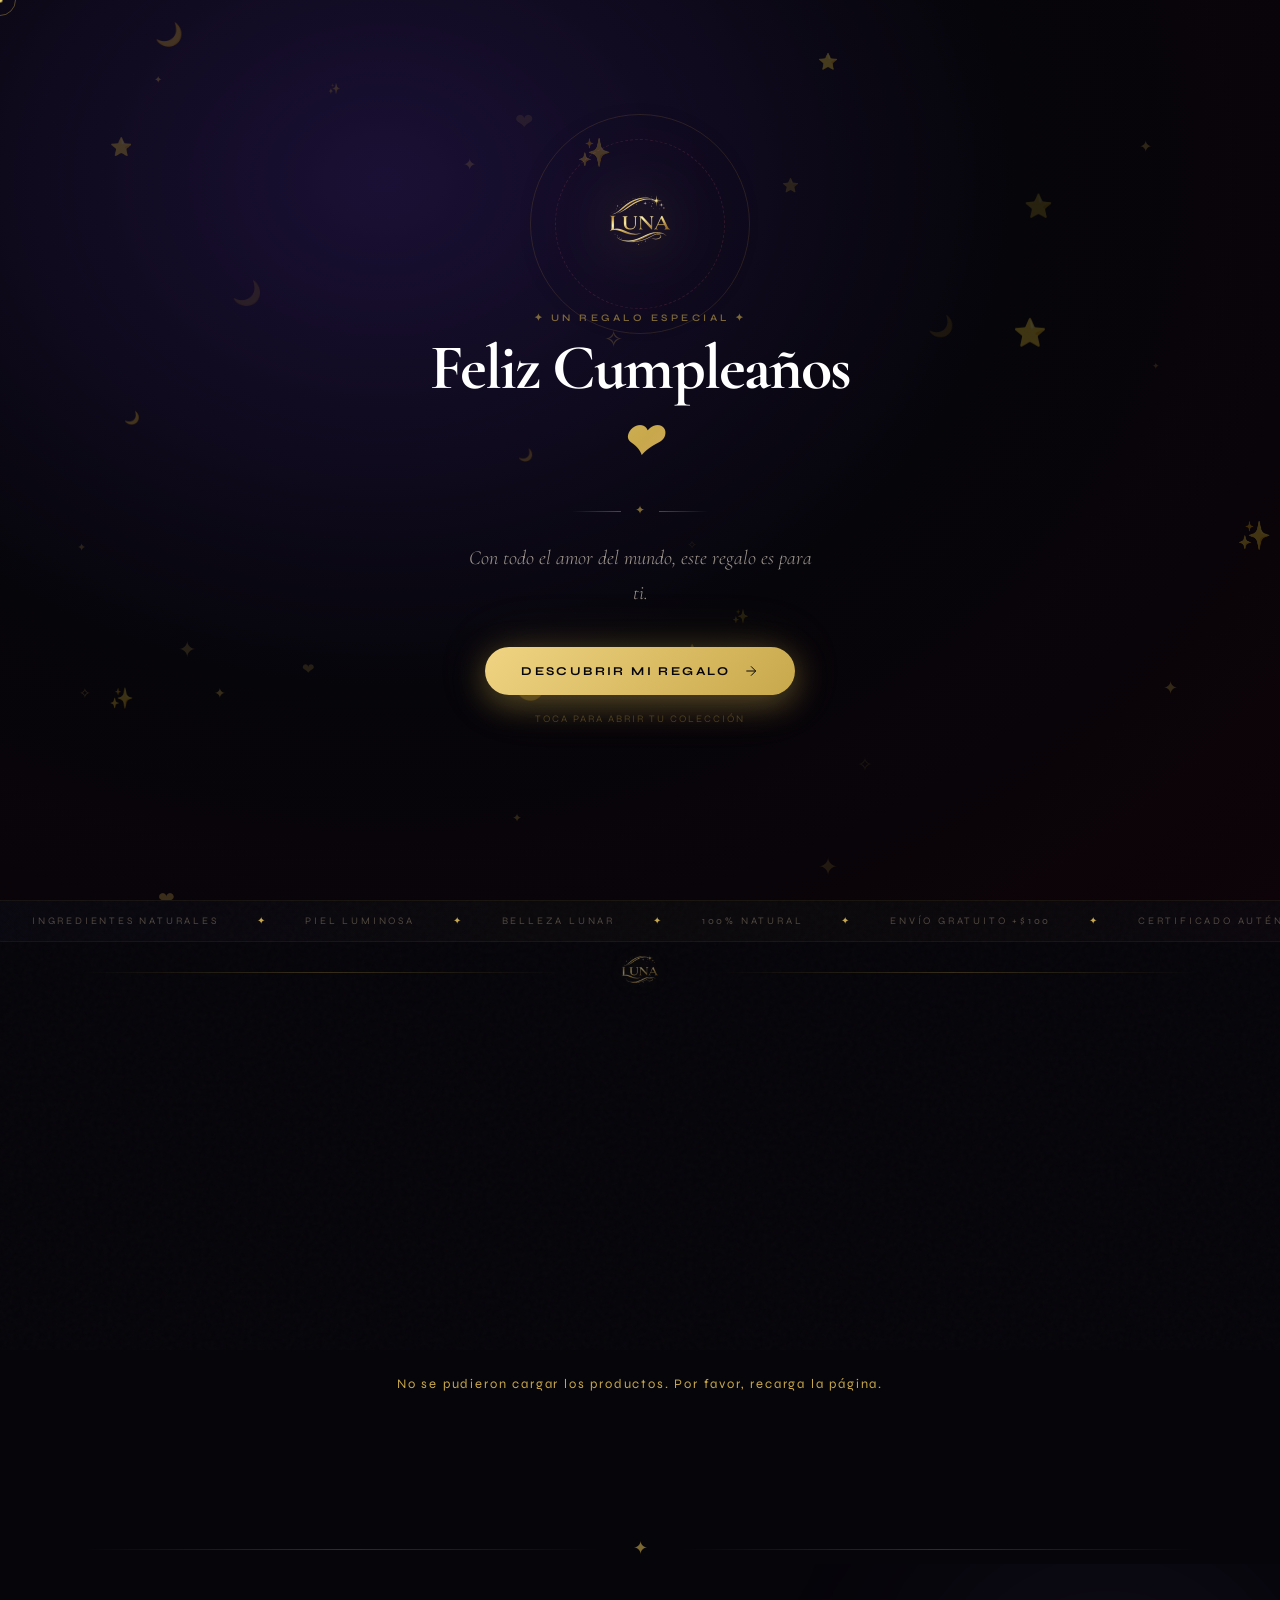
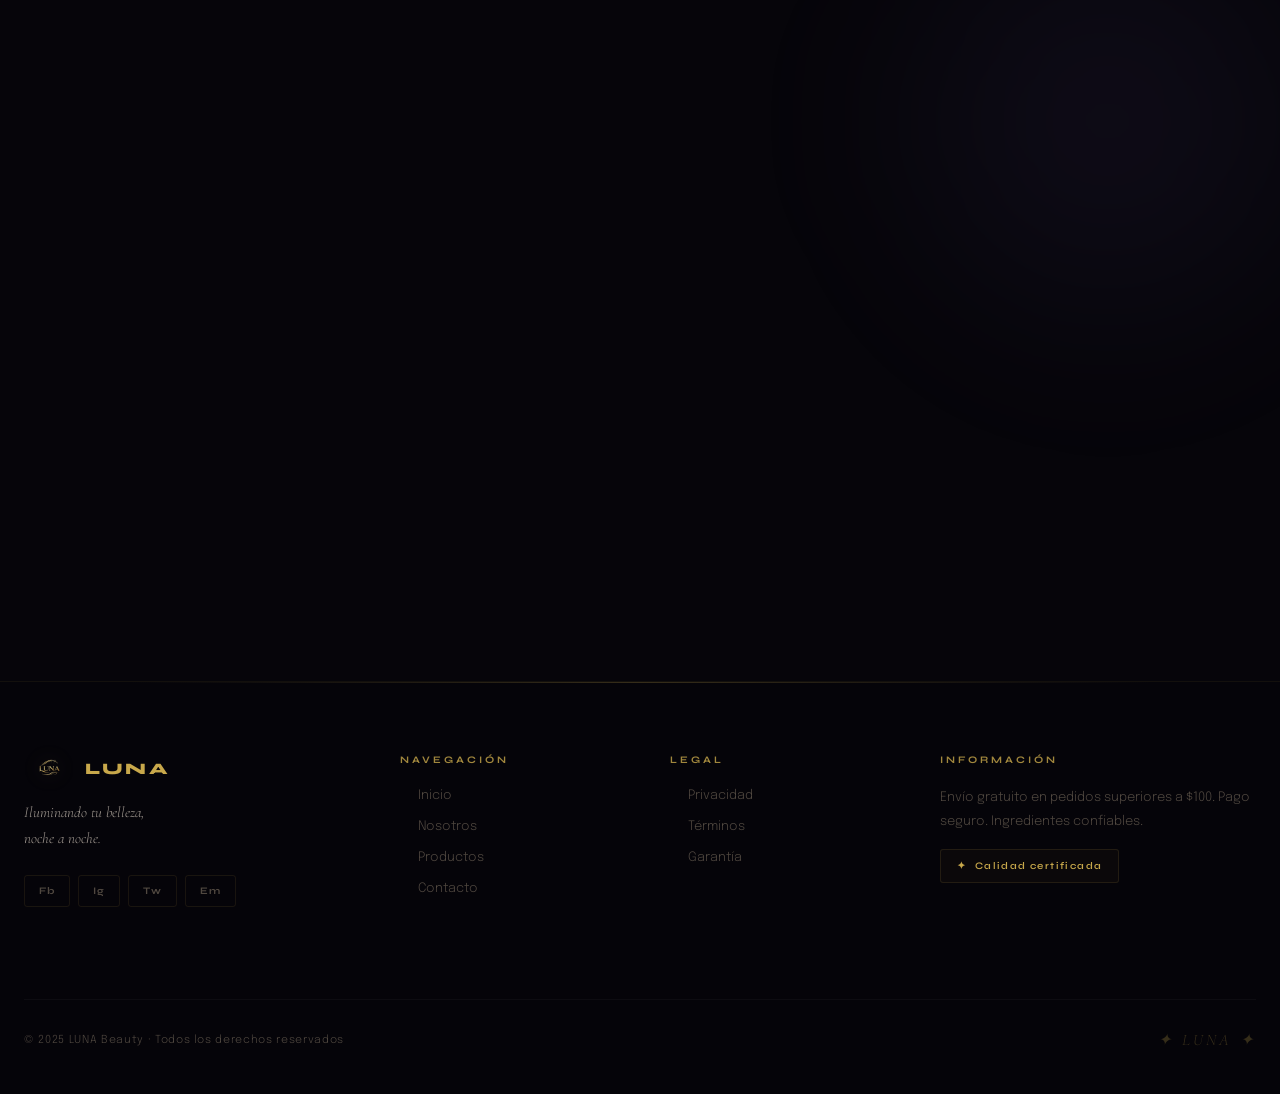
==== commit aaf38f2e: "cambios para subir a produccion con  mensaje de bienvenidad personalizado" ====
--- a/index.html
+++ b/index.html
@@ -371,6 +371,59 @@
   </div>
 </div>
 
+<!-- BIRTHDAY SPLASH -->
+<div id="bday-splash" class="bday-hidden">
+
+  <!-- Partículas de fondo -->
+  <div class="bday-particles" id="bdayParticles"></div>
+
+  <!-- Estrellas flotantes decorativas -->
+  <div class="bday-stars">
+    <span class="bstar bs-1">✦</span>
+    <span class="bstar bs-2">✦</span>
+    <span class="bstar bs-3">✦</span>
+    <span class="bstar bs-4">✦</span>
+    <span class="bstar bs-5">✦</span>
+    <span class="bstar bs-6">✦</span>
+  </div>
+
+  <!-- Contenido central -->
+  <div class="bday-inner">
+
+    <!-- Logo con anillos -->
+    <div class="bday-logo-wrap">
+      <div class="bday-ring bday-ring-1"></div>
+      <div class="bday-ring bday-ring-2"></div>
+      <img src="img/logo.png" alt="LUNA" class="bday-logo">
+    </div>
+
+    <!-- Texto del mensaje (cargado desde sheets) -->
+    <div class="bday-msg-wrap">
+      <p class="bday-from" id="bdayFrom">✦ Un regalo especial ✦</p>
+      <h1 class="bday-title" id="bdayTitle">Feliz Cumpleaños</h1>
+      <p class="bday-name" id="bdayName">❤</p>
+      <div class="bday-divider">
+        <span class="bday-div-line"></span>
+        <span class="bday-div-star">✦</span>
+        <span class="bday-div-line"></span>
+      </div>
+      <p class="bday-text" id="bdayText">Con todo el amor del mundo, este regalo es para ti.</p>
+    </div>
+
+    <!-- Botón entrar -->
+    <button class="bday-btn" id="bdayEnter">
+      <span>Descubrir mi regalo</span>
+      <svg width="16" height="16" viewBox="0 0 24 24" fill="none" stroke="currentColor" stroke-width="1.5">
+        <line x1="5" y1="12" x2="19" y2="12"/>
+        <polyline points="12 5 19 12 12 19"/>
+      </svg>
+    </button>
+
+    <p class="bday-hint">Toca para abrir tu colección</p>
+  </div>
+
+</div>
+
 <script src="script.js" defer></script>
 <script>
   // Custom cursor
--- a/style.css
+++ b/style.css
@@ -962,4 +962,248 @@
 /* ════════════════════════════════════════
    SELECTION
 ════════════════════════════════════════ */
-::selection{background:rgba(200,168,75,.2);color:var(--gold-hi);}+::selection{background:rgba(200,168,75,.2);color:var(--gold-hi);}
+/* ════════════════════════════════════════
+   BIRTHDAY SPLASH
+════════════════════════════════════════ */
+#bday-splash {
+  position: fixed;
+  inset: 0;
+  z-index: 3000;
+  display: flex;
+  align-items: center;
+  justify-content: center;
+  padding: 24px;
+  overflow: hidden;
+  background: radial-gradient(ellipse at 30% 20%, #1a1035 0%, #06050a 50%, #0d0308 100%);
+}
+
+#bday-splash.bday-hidden { display: none; }
+
+#bday-splash.bday-show .bday-inner {
+  animation: bdayReveal .9s cubic-bezier(.34,1.56,.64,1) forwards;
+}
+
+#bday-splash.bday-exit {
+  animation: bdaySplashExit .8s var(--ease) forwards;
+}
+
+@keyframes bdaySplashExit {
+  0%   { opacity: 1; transform: scale(1); }
+  60%  { opacity: 1; transform: scale(1.03); }
+  100% { opacity: 0; transform: scale(1.08); }
+}
+
+/* Partículas flotantes */
+.bday-particles {
+  position: absolute;
+  inset: 0;
+  pointer-events: none;
+  overflow: hidden;
+}
+.bday-particle {
+  position: absolute;
+  color: var(--gold);
+  animation: bdayFloat linear infinite;
+  will-change: transform;
+}
+@keyframes bdayFloat {
+  0%   { transform: translateY(0) rotate(0deg);   opacity: .12; }
+  50%  { opacity: .25; }
+  100% { transform: translateY(-120vh) rotate(360deg); opacity: 0; }
+}
+
+/* Estrellas decorativas */
+.bday-stars { position: absolute; inset: 0; pointer-events: none; }
+.bstar {
+  position: absolute;
+  color: var(--gold);
+  animation: bstarPulse ease-in-out infinite;
+  font-size: 14px;
+}
+.bs-1 { top: 8%;  left: 12%; font-size: 10px; animation-duration: 3.1s; animation-delay: 0s;    opacity: .25; }
+.bs-2 { top: 15%; right: 10%; font-size: 16px; animation-duration: 4.2s; animation-delay: .8s;  opacity: .2;  }
+.bs-3 { top: 60%; left: 6%;  font-size: 11px; animation-duration: 3.7s; animation-delay: 1.5s; opacity: .18; }
+.bs-4 { top: 75%; right: 8%; font-size: 18px; animation-duration: 5s;   animation-delay: .3s;  opacity: .22; }
+.bs-5 { top: 40%; left: 90%; font-size: 9px;  animation-duration: 3.3s; animation-delay: 2s;   opacity: .15; }
+.bs-6 { top: 90%; left: 40%; font-size: 12px; animation-duration: 4.5s; animation-delay: .6s;  opacity: .2;  }
+@keyframes bstarPulse {
+  0%,100% { transform: scale(1) rotate(0deg);   opacity: .12; }
+  50%      { transform: scale(1.4) rotate(30deg); opacity: .45; }
+}
+
+/* Contenido principal */
+.bday-inner {
+  position: relative;
+  z-index: 2;
+  display: flex;
+  flex-direction: column;
+  align-items: center;
+  text-align: center;
+  max-width: 480px;
+  width: 100%;
+  opacity: 0;
+}
+@keyframes bdayReveal {
+  from { opacity: 0; transform: translateY(30px) scale(.96); }
+  to   { opacity: 1; transform: translateY(0) scale(1); }
+}
+
+/* Logo con anillos */
+.bday-logo-wrap {
+  position: relative;
+  display: flex;
+  align-items: center;
+  justify-content: center;
+  margin-bottom: 36px;
+}
+.bday-ring {
+  position: absolute;
+  border-radius: 50%;
+  border: 1px solid rgba(200,168,75,.15);
+  animation: bdayRingRot linear infinite;
+}
+.bday-ring-1 {
+  width: clamp(160px, 35vw, 220px);
+  height: clamp(160px, 35vw, 220px);
+  animation-duration: 18s;
+}
+.bday-ring-2 {
+  width: clamp(120px, 27vw, 170px);
+  height: clamp(120px, 27vw, 170px);
+  border-color: rgba(196,98,122,.18);
+  border-style: dashed;
+  animation-duration: 12s;
+  animation-direction: reverse;
+}
+@keyframes bdayRingRot { from { transform: rotate(0); } to { transform: rotate(360deg); } }
+
+.bday-logo {
+  width: clamp(100px, 22vw, 150px);
+  height: auto;
+  position: relative;
+  z-index: 1;
+  filter:
+    drop-shadow(0 0 30px rgba(200,168,75,.7))
+    drop-shadow(0 0 70px rgba(200,168,75,.25));
+  animation: bdayLogoPulse 4s ease-in-out infinite;
+}
+@keyframes bdayLogoPulse {
+  0%,100% { filter: drop-shadow(0 0 30px rgba(200,168,75,.6)) drop-shadow(0 0 70px rgba(200,168,75,.2)); }
+  50%      { filter: drop-shadow(0 0 50px rgba(200,168,75,1))  drop-shadow(0 0 100px rgba(200,168,75,.4)); }
+}
+
+/* Mensaje */
+.bday-msg-wrap {
+  margin-bottom: 36px;
+}
+
+.bday-from {
+  font-family: 'Syne', sans-serif;
+  font-size: 10px;
+  font-weight: 600;
+  letter-spacing: .35em;
+  text-transform: uppercase;
+  color: rgba(200,168,75,.6);
+  margin-bottom: 12px;
+}
+
+.bday-title {
+  font-family: 'Cormorant Garamond', serif;
+  font-weight: 700;
+  font-size: clamp(38px, 9vw, 64px);
+  color: var(--white);
+  line-height: .95;
+  letter-spacing: -.03em;
+  margin-bottom: 6px;
+}
+
+.bday-name {
+  font-family: 'Cormorant Garamond', serif;
+  font-style: italic;
+  font-size: clamp(28px, 7vw, 48px);
+  font-weight: 600;
+  letter-spacing: -.02em;
+  background: linear-gradient(135deg, var(--gold-hi), var(--gold), #e8a0b0);
+  -webkit-background-clip: text;
+  -webkit-text-fill-color: transparent;
+  background-clip: text;
+  margin-bottom: 20px;
+}
+
+.bday-divider {
+  display: flex;
+  align-items: center;
+  gap: 14px;
+  justify-content: center;
+  margin-bottom: 20px;
+}
+.bday-div-line {
+  display: block;
+  width: 50px;
+  height: 1px;
+  background: linear-gradient(90deg, transparent, rgba(200,168,75,.4));
+}
+.bday-div-line:last-child { background: linear-gradient(90deg, rgba(200,168,75,.4), transparent); }
+.bday-div-star {
+  font-size: 12px;
+  color: var(--gold);
+  opacity: .6;
+  animation: bstarPulse 3s ease-in-out infinite;
+}
+
+.bday-text {
+  font-family: 'Cormorant Garamond', serif;
+  font-style: italic;
+  font-size: clamp(16px, 3.5vw, 20px);
+  color: var(--text-soft);
+  line-height: 1.75;
+  max-width: 360px;
+  margin: 0 auto;
+}
+
+/* Botón entrar */
+.bday-btn {
+  display: inline-flex;
+  align-items: center;
+  gap: 12px;
+  background: linear-gradient(135deg, var(--gold-hi), var(--gold));
+  color: var(--ink);
+  padding: 16px 36px;
+  font-family: 'Syne', sans-serif;
+  font-weight: 700;
+  font-size: 12px;
+  letter-spacing: .2em;
+  text-transform: uppercase;
+  border: none;
+  border-radius: 50px;
+  cursor: pointer;
+  box-shadow: 0 8px 32px rgba(200,168,75,.4), 0 0 60px rgba(200,168,75,.12);
+  transition: all .35s var(--ease);
+  margin-bottom: 16px;
+  position: relative;
+  overflow: hidden;
+}
+.bday-btn::before {
+  content: '';
+  position: absolute;
+  inset: 0;
+  background: linear-gradient(135deg, rgba(255,255,255,.2), transparent);
+  opacity: 0;
+  transition: opacity .3s;
+}
+.bday-btn:hover {
+  transform: translateY(-3px) scale(1.03);
+  box-shadow: 0 16px 48px rgba(200,168,75,.5), 0 0 80px rgba(200,168,75,.2);
+}
+.bday-btn:hover::before { opacity: 1; }
+.bday-btn svg { transition: transform .3s; }
+.bday-btn:hover svg { transform: translateX(4px); }
+
+.bday-hint {
+  font-family: 'Syne', sans-serif;
+  font-size: 10px;
+  letter-spacing: .2em;
+  text-transform: uppercase;
+  color: rgba(200,168,75,.3);
+}
